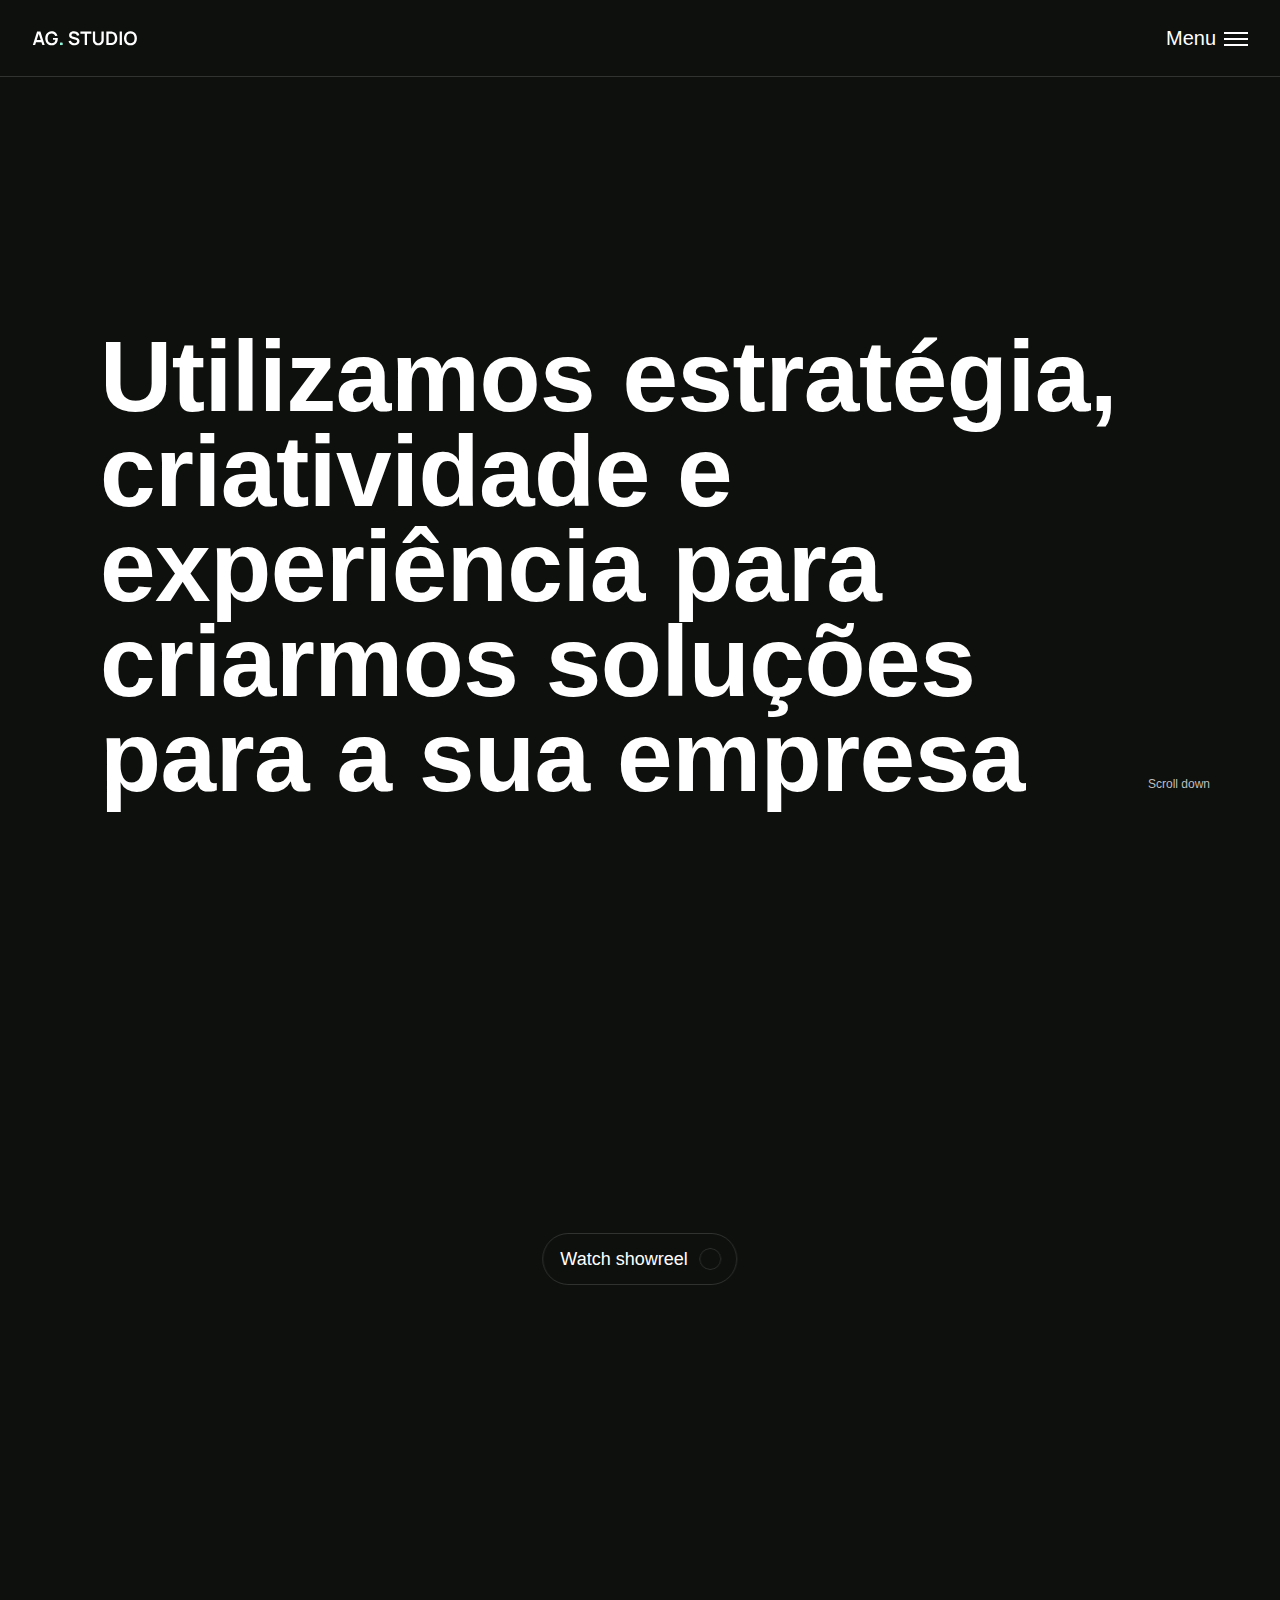
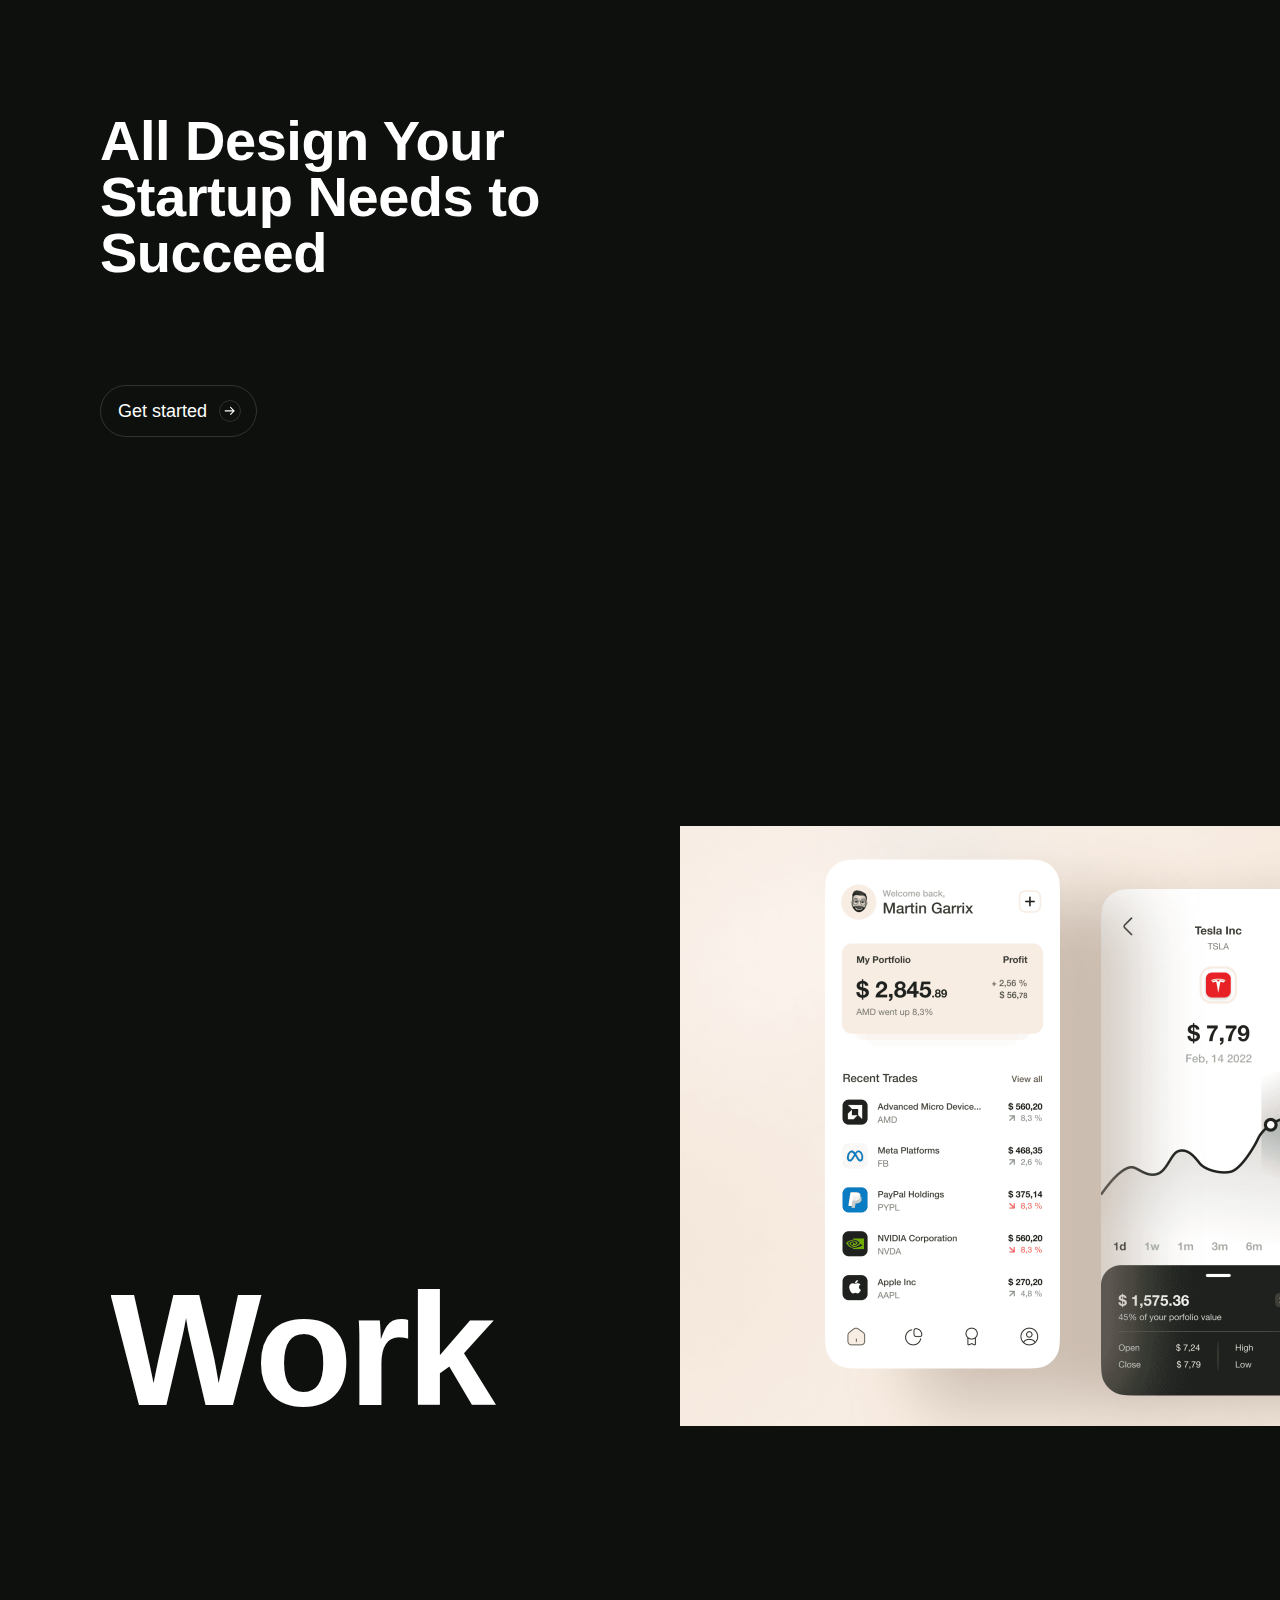
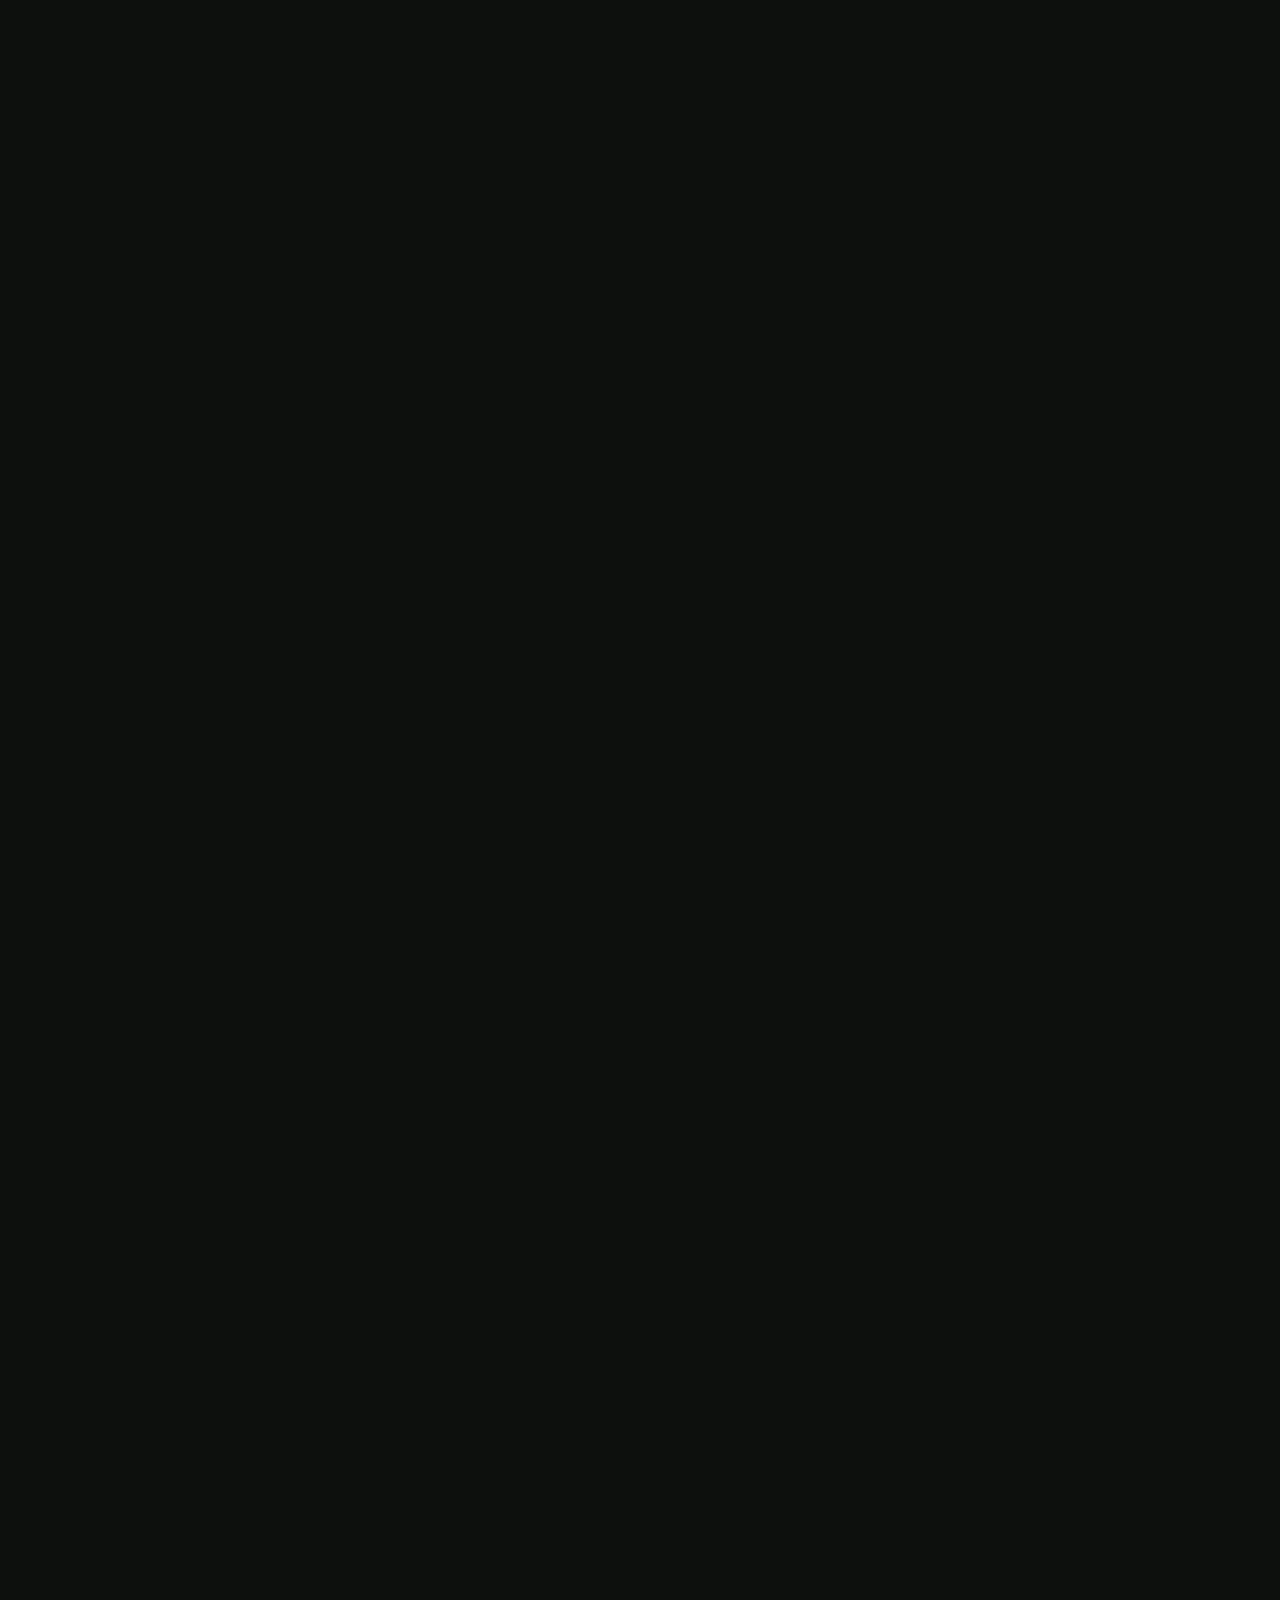
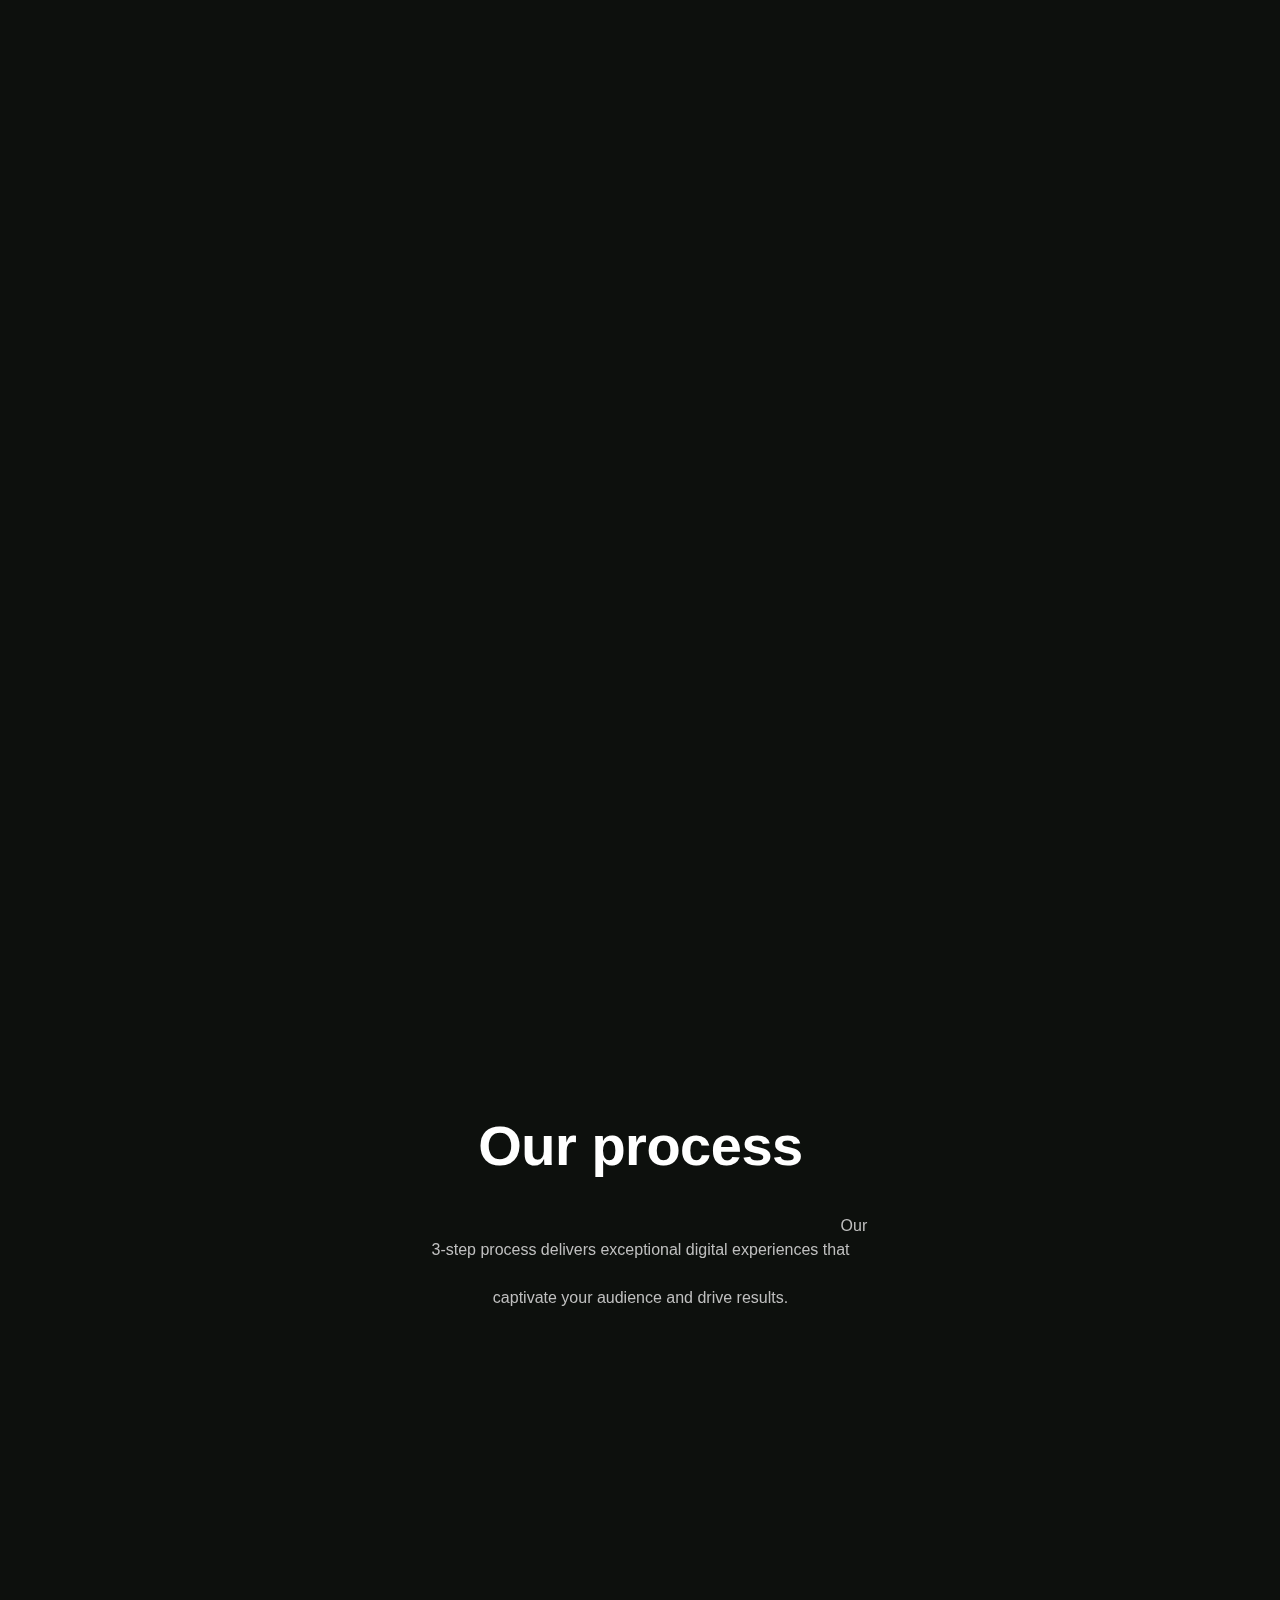
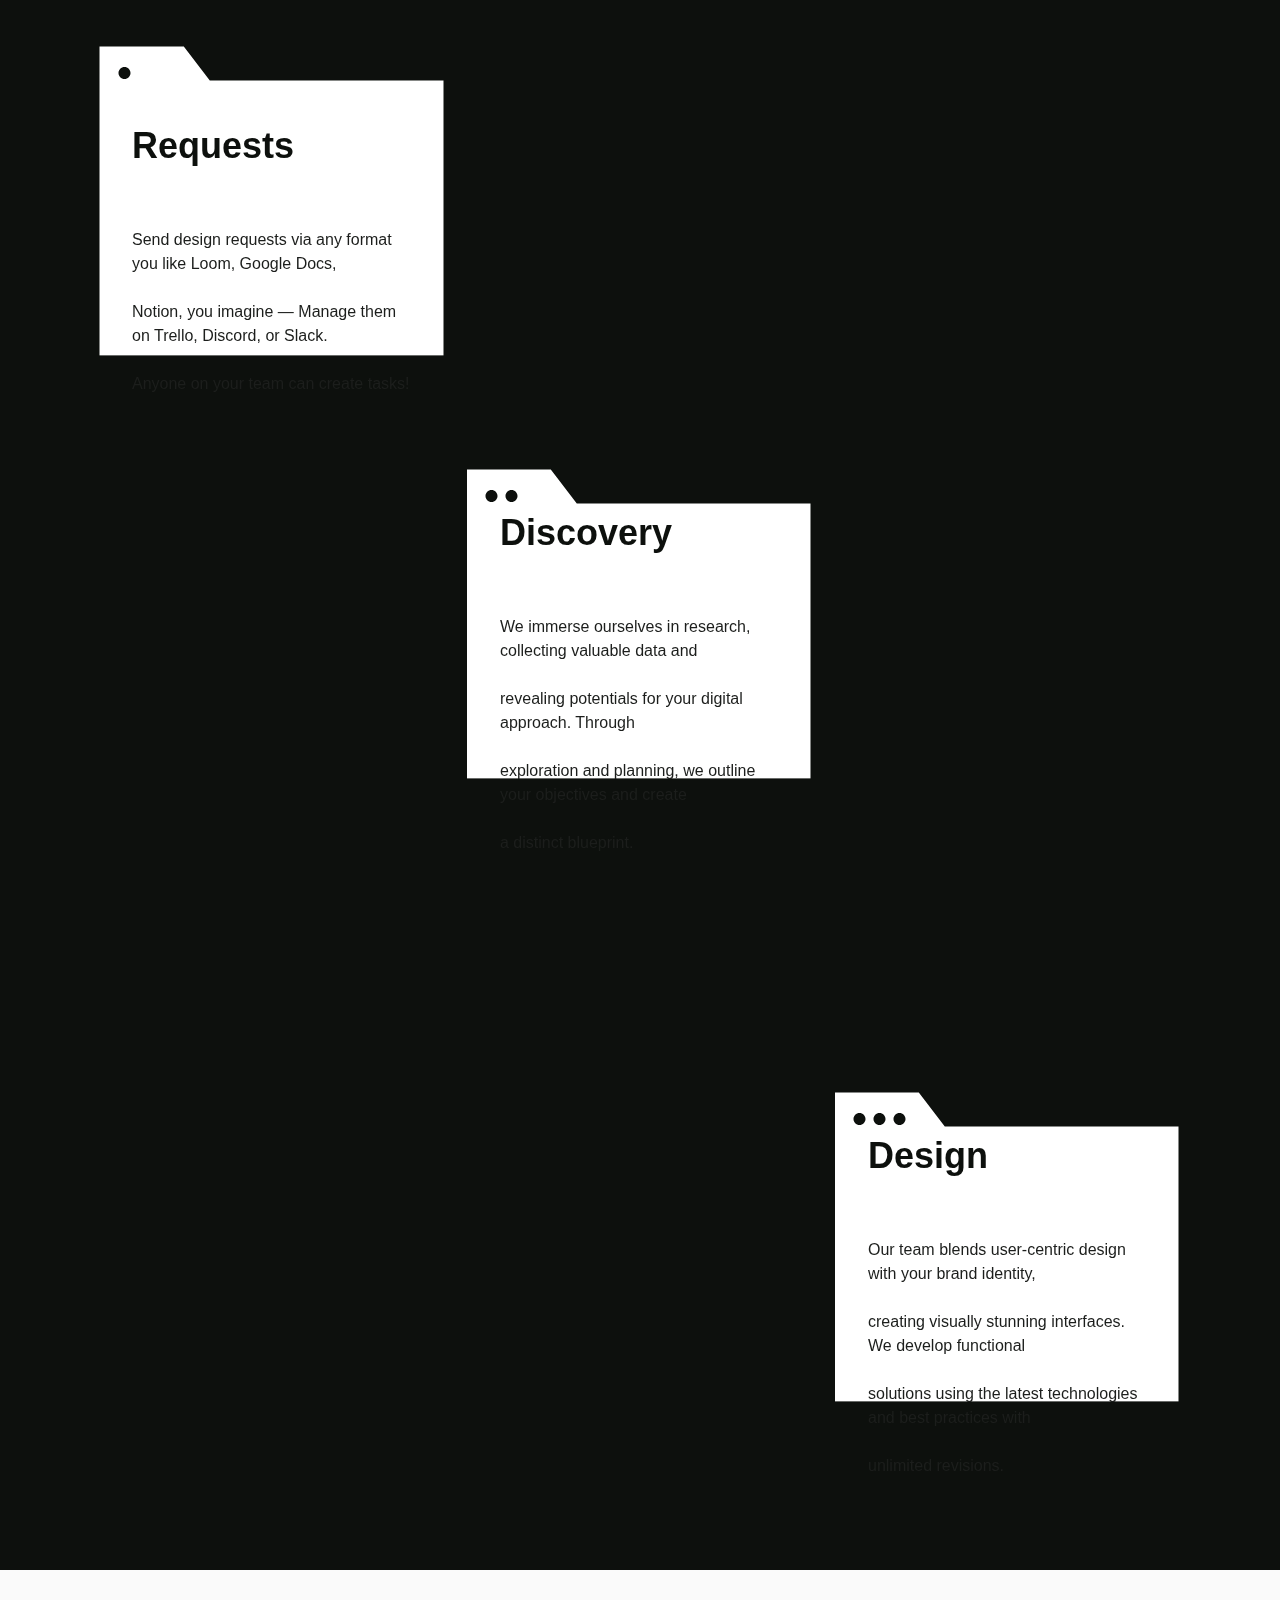
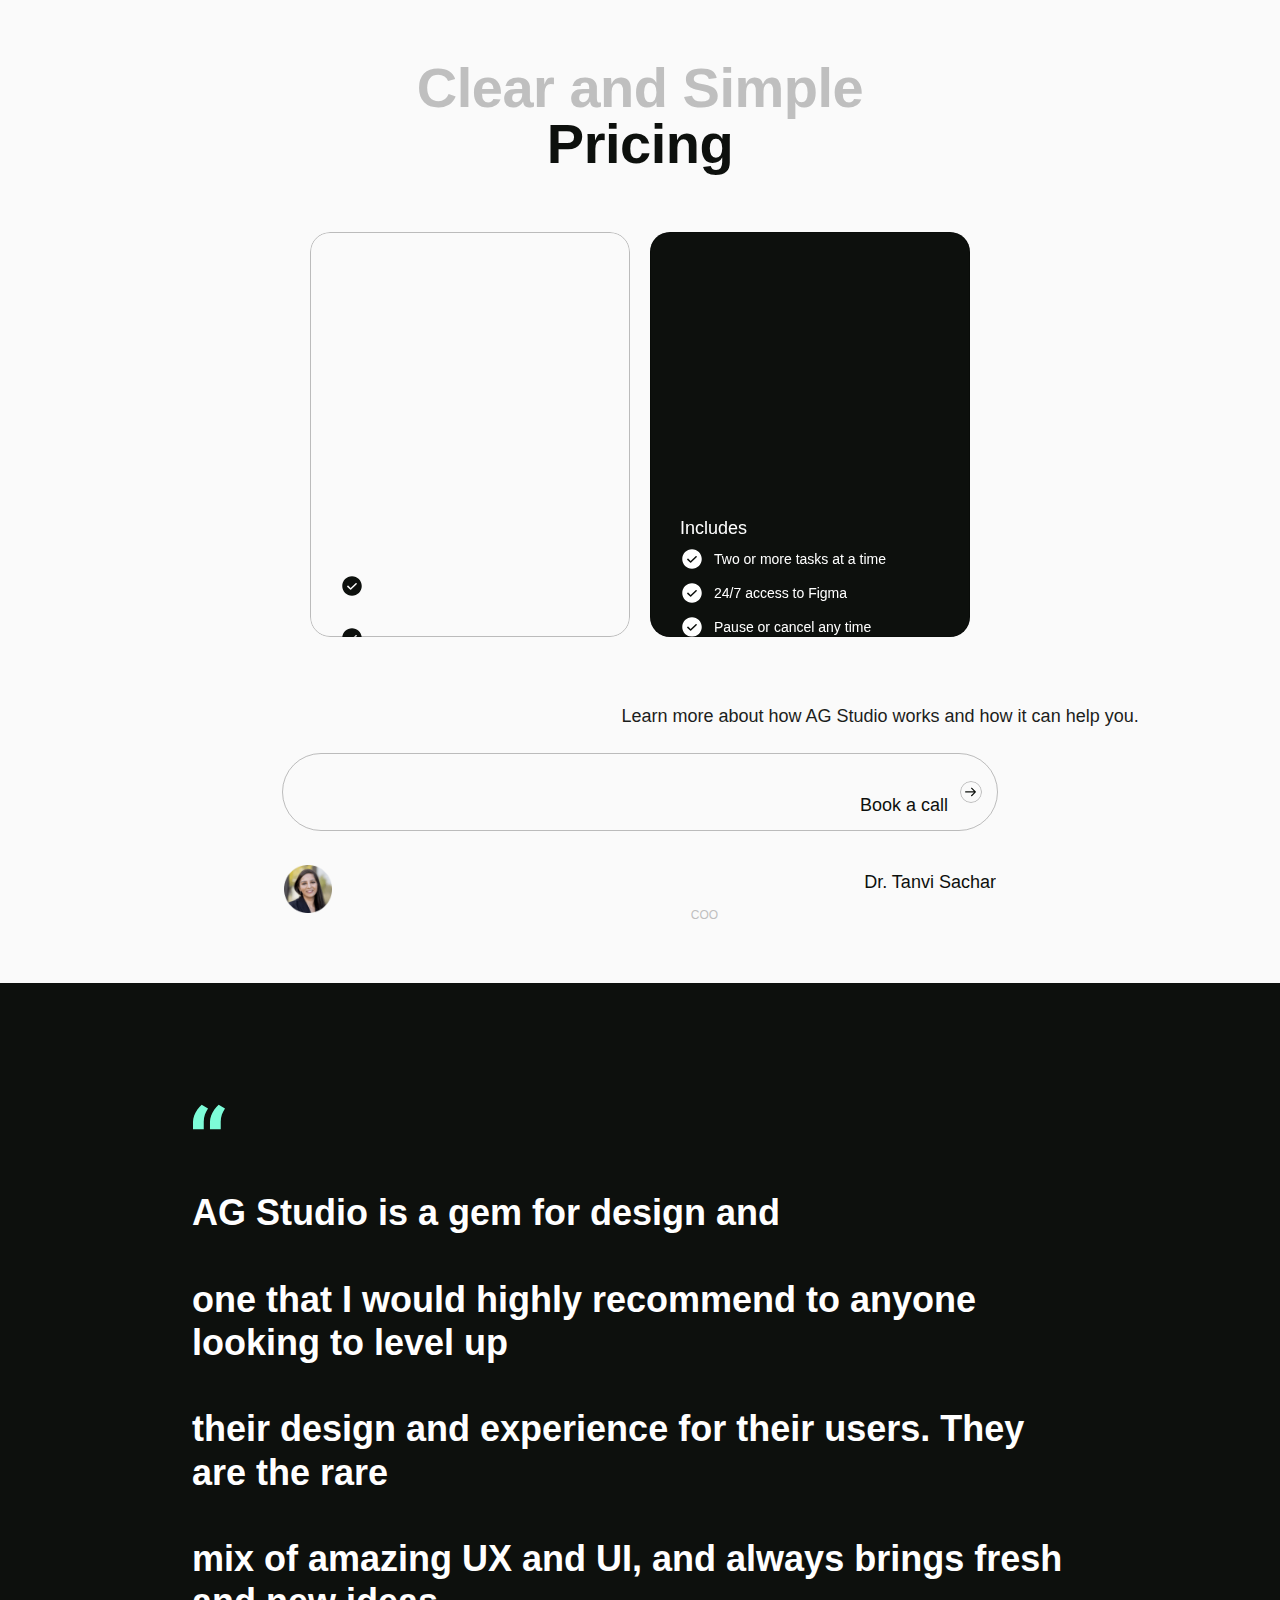
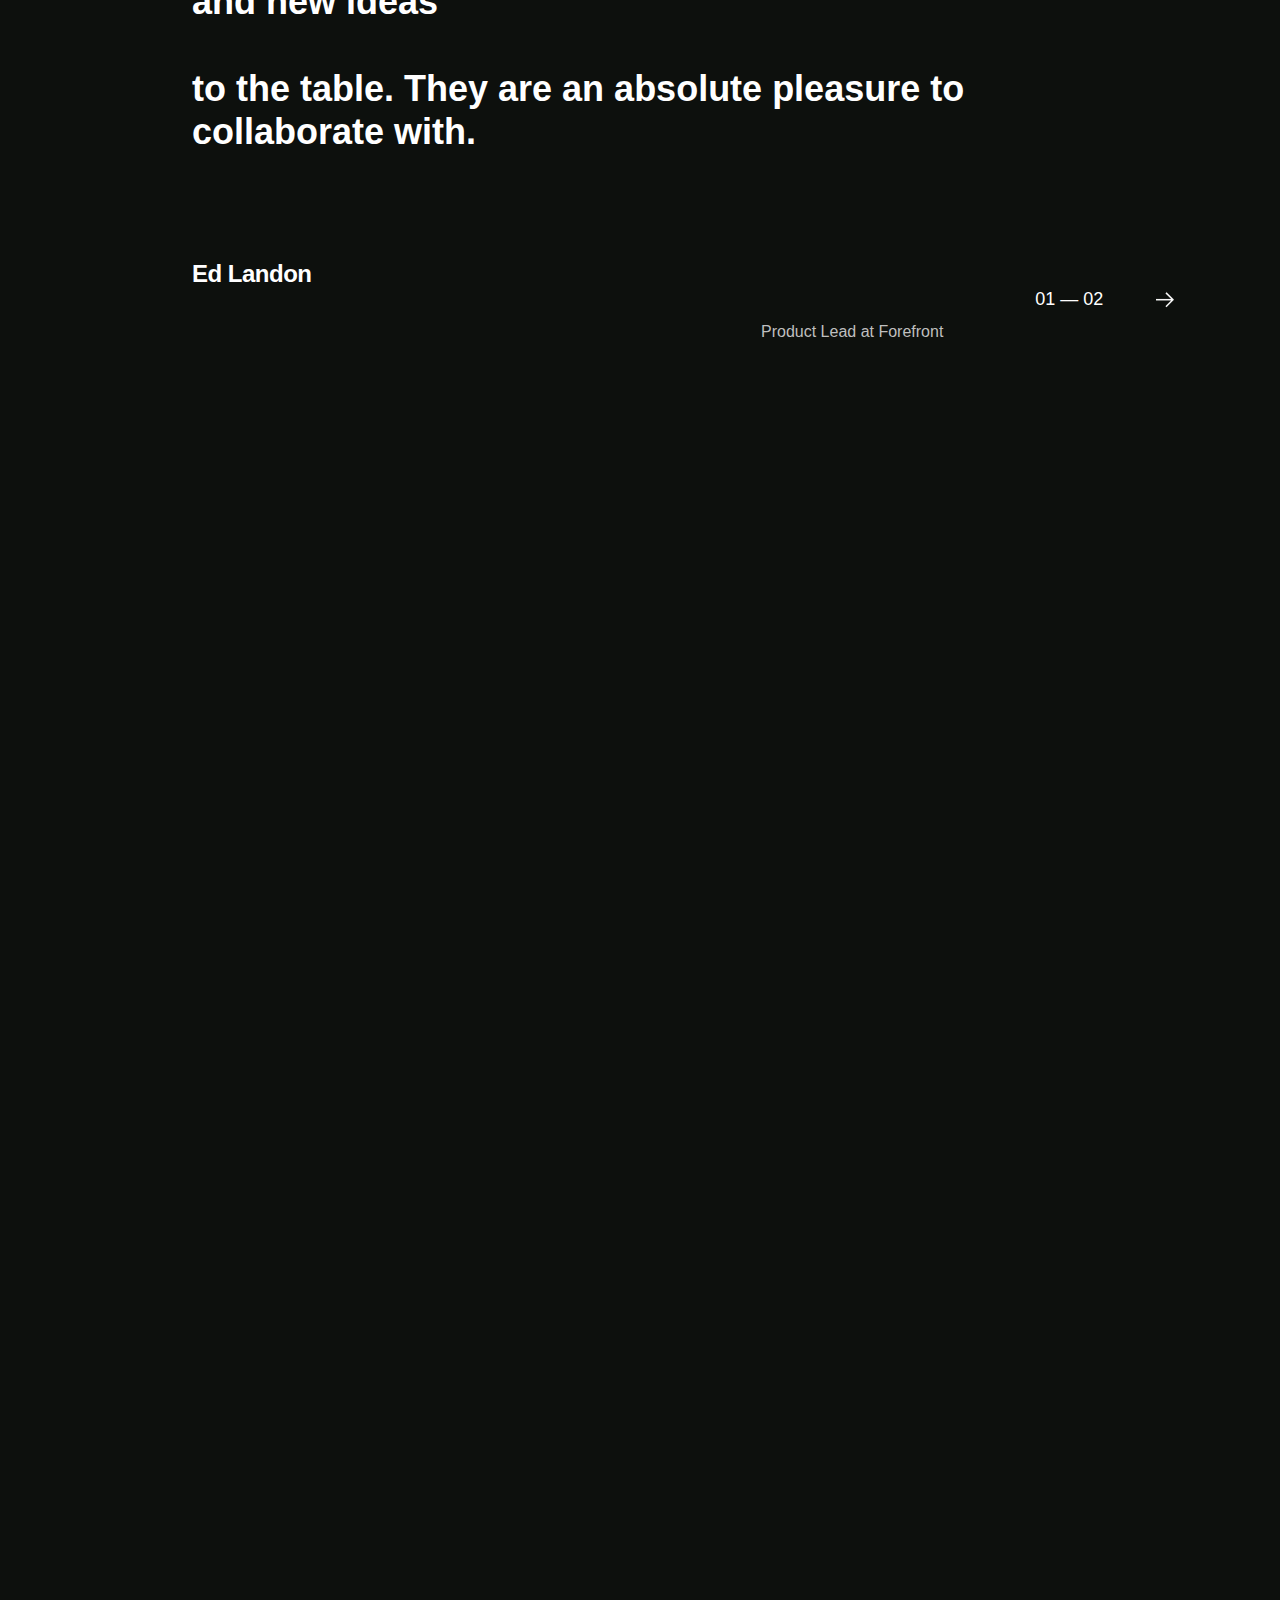
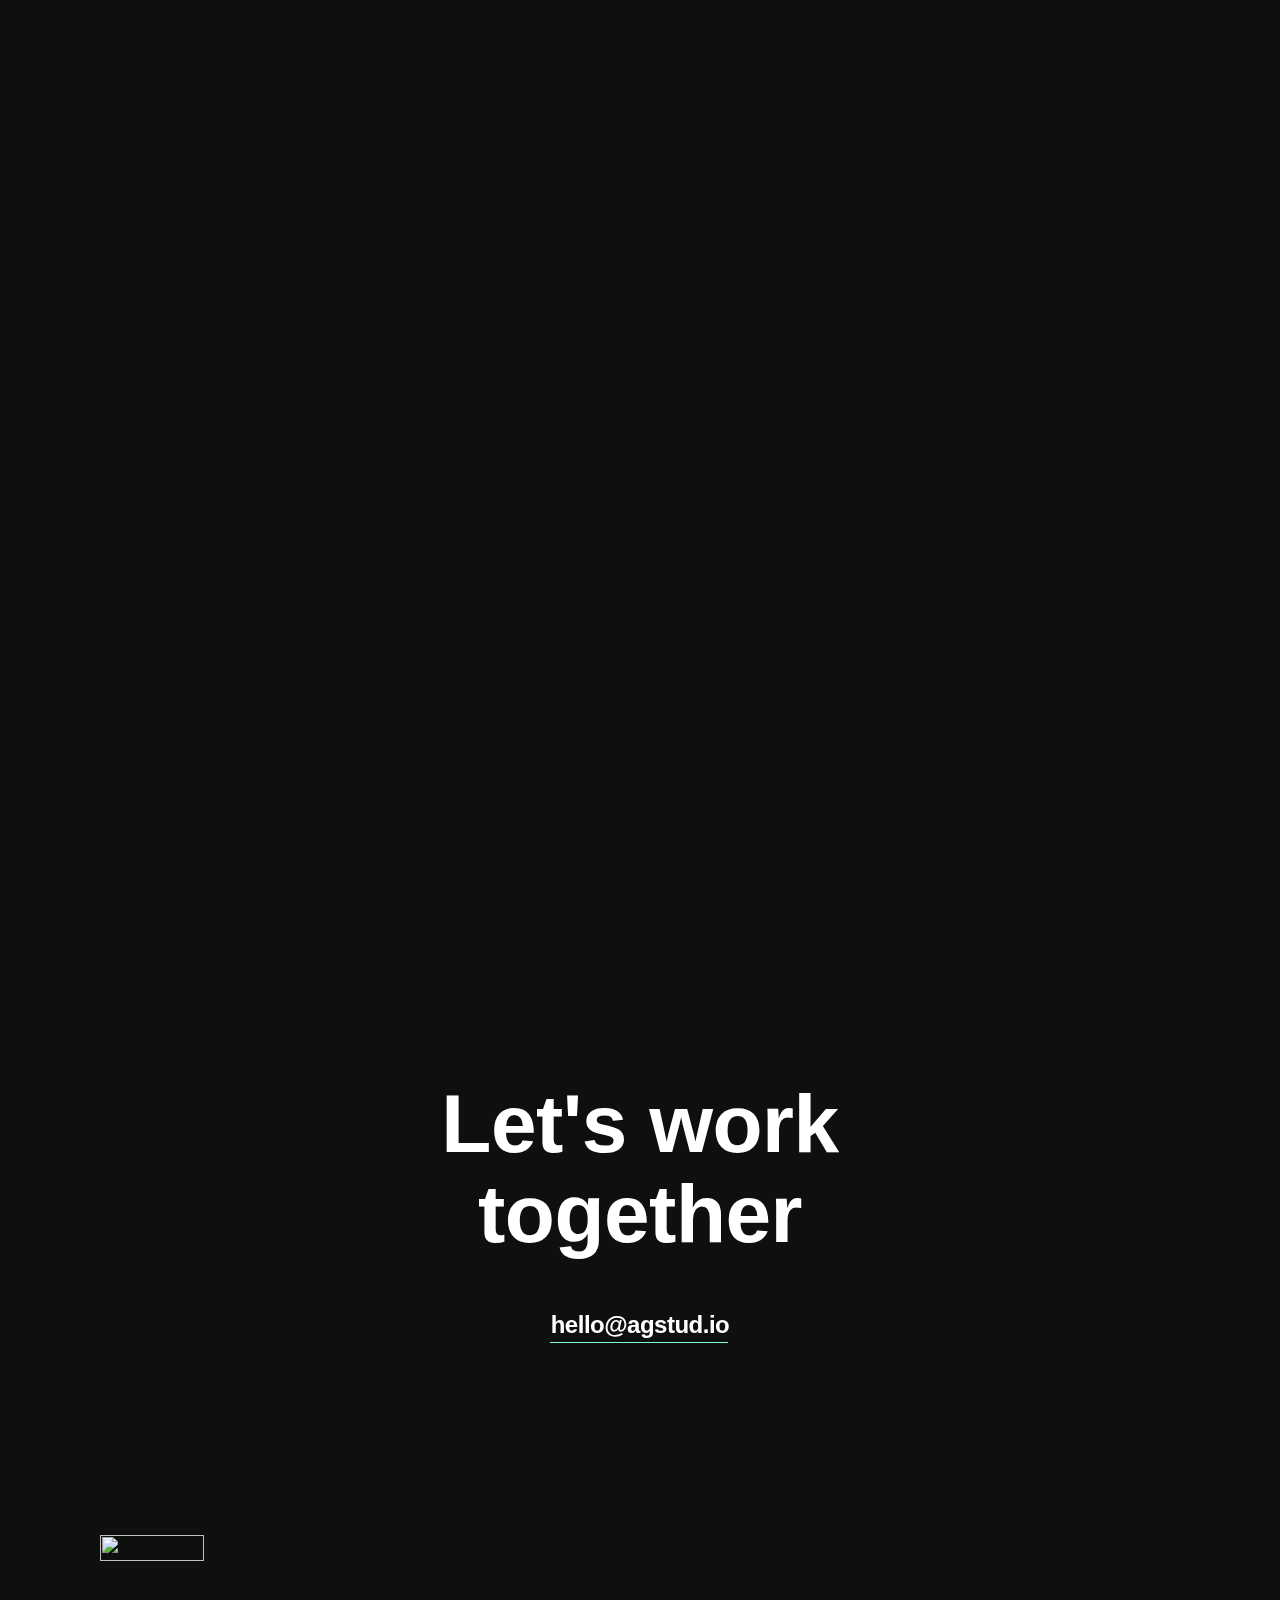
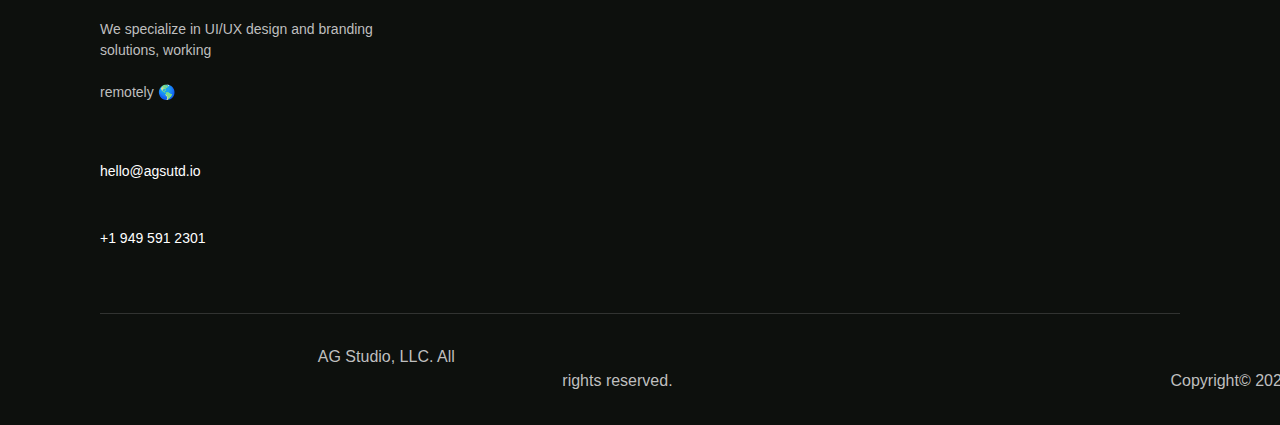
==== index copy.html @ 4ccc2312 "upgrade" ====
<!DOCTYPE html><!-- ✨ Built with Framer • https://www.framer.com/ -->
<html lang="en">
<!-- Mirrored from agstud.io/ by HTTrack Website Copier/3.x [XR&CO'2014], Sat, 11 Nov 2023 22:02:36 GMT -->

<head>
	<meta charset="utf-8">


	<!-- Google tag (gtag.js) -->
	<!-- <script async="" src="https://www.googletagmanager.com/gtag/js?id=G-W8VVQM087L"></script>
	<script>
		window.dataLayer = window.dataLayer || [];
		function gtag() { dataLayer.push(arguments); }
		gtag('js', new Date());

		gtag('config', 'G-W8VVQM087L');
	</script> -->



	<!-- End of headStart -->
	<meta name="viewport" content="width=device-width">
	<meta name="generator" content="Framer 4f5e97b">
	<title>AG Studio | Design subscription for startups</title>
	<meta name="description"
		content="Get director level design for less than the cost of hiring a junior. One fee per month.">
	<meta name="framer-search-index" content="/data/5IR5ezjfY3tMzLcsnohKJ5/searchIndex-3QFEMEKOFajb.json">
	<link rel="icon" href="/img/yNNKZpyJnNWZA5DTmVy4tSO85oE.jpg">
	<!-- Open Graph / Facebook -->
	<meta property="og:type" content="website">
	<meta property="og:title" content="AG Studio | Design subscription for startups">
	<meta property="og:description"
		content="Get director level design for less than the cost of hiring a junior. One fee per month.">
	<meta property="og:image" content="/img/3lYFkjkBy2fEzTbPB7PB4Tov7TE.jpg">
	<!-- Twitter -->
	<meta name="twitter:card" content="summary_large_image">
	<meta name="twitter:title" content="AG Studio | Design subscription for startups">
	<meta name="twitter:description"
		content="Get director level design for less than the cost of hiring a junior. One fee per month.">
	<meta name="twitter:image" content="/img/3lYFkjkBy2fEzTbPB7PB4Tov7TE.jpg">


	<link href="https://fonts.gstatic.com/" rel="preconnect" crossorigin="">
	<link rel="preload"
		href="/font/J4WWWV5RAQXSNV6FEZNCUHMQ3BYNLNIH.woff2"
		as="font" crossorigin="">
	<link rel="preload"
		href="/font/6LYCTMFTSOH5KPOR5B2XLUTK5R6YPJEE.woff2"
		as="font" crossorigin="">
	<link rel="canonical" href="index.html">
	<!-- <meta property="og:url" content="https://agstud.io/">
	<link rel="modulepreload" href="https://framerusercontent.com/sites/5IR5ezjfY3tMzLcsnohKJ5/chunk-GZOJEX2E.mjs">
	<link rel="modulepreload" href="https://framerusercontent.com/sites/5IR5ezjfY3tMzLcsnohKJ5/chunk-PLLBGEHY.mjs">
	<link rel="modulepreload" href="https://framerusercontent.com/sites/5IR5ezjfY3tMzLcsnohKJ5/chunk-OIST4OYN.mjs">
	<link rel="modulepreload"
		href="https://framerusercontent.com/sites/5IR5ezjfY3tMzLcsnohKJ5/fPMqjoCtEnecI0y6fwx8zDbVv9yLusKFkI91Qq6AoIk.ZYCDMVSV.mjs">
	<link rel="modulepreload" href="https://framerusercontent.com/sites/5IR5ezjfY3tMzLcsnohKJ5/chunk-BPHFSLIL.mjs">
	<link rel="modulepreload" href="https://framerusercontent.com/sites/5IR5ezjfY3tMzLcsnohKJ5/chunk-RE5LVYLW.mjs">
	<link rel="modulepreload" href="https://framerusercontent.com/sites/5IR5ezjfY3tMzLcsnohKJ5/chunk-3M2FGPQN.mjs">
	<link rel="modulepreload" href="https://framerusercontent.com/sites/5IR5ezjfY3tMzLcsnohKJ5/chunk-XXYZ3F43.mjs">
	<link rel="modulepreload" href="https://framerusercontent.com/sites/5IR5ezjfY3tMzLcsnohKJ5/chunk-M46VRAVT.mjs">
	<link rel="modulepreload" href="https://framerusercontent.com/sites/5IR5ezjfY3tMzLcsnohKJ5/chunk-42AGSLZL.mjs">
	<link rel="modulepreload" href="https://framerusercontent.com/sites/5IR5ezjfY3tMzLcsnohKJ5/chunk-MTCNGK6C.mjs"> -->
	<style data-framer-css-ssr-minified=""
		data-framer-components="framer-1Y58t framer-DWU6Q framer-bdXsS framer-lGzdU framer-vkUpM framer-lEzQ4 framer-1yueV framer-BViY4 framer-zmLIu framer-SBw0T framer-KF2CT">
		html,
		body,
		#main {
			margin: 0;
			padding: 0;
			box-sizing: border-box
		}

		:root {
			-webkit-font-smoothing: antialiased;
			-moz-osx-font-smoothing: grayscale
		}

		* {
			box-sizing: border-box;
			-webkit-font-smoothing: inherit
		}

		h1,
		h2,
		h3,
		h4,
		h5,
		h6,
		p,
		figure {
			margin: 0
		}

		body,
		input,
		textarea,
		select,
		button {
			font-size: 12px;
			font-family: sans-serif
		}

		body {
			--token-cf39ed68-c6a0-46c7-b46e-2adc340d5f39: rgb(125, 252, 216);
			--token-69904627-2357-41cf-9d10-7fb0d032b634: rgba(255, 255, 255, 1);
			--token-eec25d83-5a6a-40c1-99d5-2ea72aa6d0b1: rgba(191, 191, 191, 1);
			--token-f5d6151d-44b2-4aa4-be85-9505c5382627: rgba(28, 30, 28, 1);
			--token-f5443b01-7330-418b-8c51-4027c12db418: rgba(13, 16, 13, 1);
			--token-b2bcb91a-15a0-41cc-9e96-fb991d45baa5: rgba(255, 255, 255, .15)
		}

		@font-face {
			font-family: Manrope;
			font-style: normal;
			font-weight: 400;
			font-display: swap;
			src: url(https://fonts.gstatic.com/s/manrope/v15/xn7gYHE41ni1AdIRggqxSuXd.woff2) format("woff2");
			unicode-range: U+0460-052F, U+1C80-1C88, U+20B4, U+2DE0-2DFF, U+A640-A69F, U+FE2E-FE2F
		}

		@font-face {
			font-family: Manrope;
			font-style: normal;
			font-weight: 400;
			font-display: swap;
			src: url(https://fonts.gstatic.com/s/manrope/v15/xn7gYHE41ni1AdIRggOxSuXd.woff2) format("woff2");
			unicode-range: U+0301, U+0400-045F, U+0490-0491, U+04B0-04B1, U+2116
		}

		@font-face {
			font-family: Manrope;
			font-style: normal;
			font-weight: 400;
			font-display: swap;
			src: url(https://fonts.gstatic.com/s/manrope/v15/xn7gYHE41ni1AdIRggSxSuXd.woff2) format("woff2");
			unicode-range: U+0370-03FF
		}

		@font-face {
			font-family: Manrope;
			font-style: normal;
			font-weight: 400;
			font-display: swap;
			src: url(https://fonts.gstatic.com/s/manrope/v15/xn7gYHE41ni1AdIRggixSuXd.woff2) format("woff2");
			unicode-range: U+0102-0103, U+0110-0111, U+0128-0129, U+0168-0169, U+01A0-01A1, U+01AF-01B0, U+0300-0301, U+0303-0304, U+0308-0309, U+0323, U+0329, U+1EA0-1EF9, U+20AB
		}

		@font-face {
			font-family: Manrope;
			font-style: normal;
			font-weight: 400;
			font-display: swap;
			src: url(https://fonts.gstatic.com/s/manrope/v15/xn7gYHE41ni1AdIRggmxSuXd.woff2) format("woff2");
			unicode-range: U+0100-02AF, U+0304, U+0308, U+0329, U+1E00-1E9F, U+1EF2-1EFF, U+2020, U+20A0-20AB, U+20AD-20CF, U+2113, U+2C60-2C7F, U+A720-A7FF
		}

		@font-face {
			font-family: Manrope;
			font-style: normal;
			font-weight: 400;
			font-display: swap;
			src: url(https://fonts.gstatic.com/s/manrope/v15/xn7gYHE41ni1AdIRggexSg.woff2) format("woff2");
			unicode-range: U+0000-00FF, U+0131, U+0152-0153, U+02BB-02BC, U+02C6, U+02DA, U+02DC, U+0304, U+0308, U+0329, U+2000-206F, U+2074, U+20AC, U+2122, U+2191, U+2193, U+2212, U+2215, U+FEFF, U+FFFD
		}

		@font-face {
			font-family: Manrope;
			font-style: normal;
			font-weight: 500;
			font-display: swap;
			src: url(https://fonts.gstatic.com/s/manrope/v15/xn7gYHE41ni1AdIRggqxSuXd.woff2) format("woff2");
			unicode-range: U+0460-052F, U+1C80-1C88, U+20B4, U+2DE0-2DFF, U+A640-A69F, U+FE2E-FE2F
		}

		@font-face {
			font-family: Manrope;
			font-style: normal;
			font-weight: 500;
			font-display: swap;
			src: url(https://fonts.gstatic.com/s/manrope/v15/xn7gYHE41ni1AdIRggOxSuXd.woff2) format("woff2");
			unicode-range: U+0301, U+0400-045F, U+0490-0491, U+04B0-04B1, U+2116
		}

		@font-face {
			font-family: Manrope;
			font-style: normal;
			font-weight: 500;
			font-display: swap;
			src: url(https://fonts.gstatic.com/s/manrope/v15/xn7gYHE41ni1AdIRggSxSuXd.woff2) format("woff2");
			unicode-range: U+0370-03FF
		}

		@font-face {
			font-family: Manrope;
			font-style: normal;
			font-weight: 500;
			font-display: swap;
			src: url(https://fonts.gstatic.com/s/manrope/v15/xn7gYHE41ni1AdIRggixSuXd.woff2) format("woff2");
			unicode-range: U+0102-0103, U+0110-0111, U+0128-0129, U+0168-0169, U+01A0-01A1, U+01AF-01B0, U+0300-0301, U+0303-0304, U+0308-0309, U+0323, U+0329, U+1EA0-1EF9, U+20AB
		}

		@font-face {
			font-family: Manrope;
			font-style: normal;
			font-weight: 500;
			font-display: swap;
			src: url(https://fonts.gstatic.com/s/manrope/v15/xn7gYHE41ni1AdIRggmxSuXd.woff2) format("woff2");
			unicode-range: U+0100-02AF, U+0304, U+0308, U+0329, U+1E00-1E9F, U+1EF2-1EFF, U+2020, U+20A0-20AB, U+20AD-20CF, U+2113, U+2C60-2C7F, U+A720-A7FF
		}

		@font-face {
			font-family: Manrope;
			font-style: normal;
			font-weight: 500;
			font-display: swap;
			src: url(https://fonts.gstatic.com/s/manrope/v15/xn7gYHE41ni1AdIRggexSg.woff2) format("woff2");
			unicode-range: U+0000-00FF, U+0131, U+0152-0153, U+02BB-02BC, U+02C6, U+02DA, U+02DC, U+0304, U+0308, U+0329, U+2000-206F, U+2074, U+20AC, U+2122, U+2191, U+2193, U+2212, U+2215, U+FEFF, U+FFFD
		}

		@font-face {
			font-family: Manrope;
			font-style: normal;
			font-weight: 600;
			font-display: swap;
			src: url(https://fonts.gstatic.com/s/manrope/v15/xn7gYHE41ni1AdIRggqxSuXd.woff2) format("woff2");
			unicode-range: U+0460-052F, U+1C80-1C88, U+20B4, U+2DE0-2DFF, U+A640-A69F, U+FE2E-FE2F
		}

		@font-face {
			font-family: Manrope;
			font-style: normal;
			font-weight: 600;
			font-display: swap;
			src: url(https://fonts.gstatic.com/s/manrope/v15/xn7gYHE41ni1AdIRggOxSuXd.woff2) format("woff2");
			unicode-range: U+0301, U+0400-045F, U+0490-0491, U+04B0-04B1, U+2116
		}

		@font-face {
			font-family: Manrope;
			font-style: normal;
			font-weight: 600;
			font-display: swap;
			src: url(https://fonts.gstatic.com/s/manrope/v15/xn7gYHE41ni1AdIRggSxSuXd.woff2) format("woff2");
			unicode-range: U+0370-03FF
		}

		@font-face {
			font-family: Manrope;
			font-style: normal;
			font-weight: 600;
			font-display: swap;
			src: url(https://fonts.gstatic.com/s/manrope/v15/xn7gYHE41ni1AdIRggixSuXd.woff2) format("woff2");
			unicode-range: U+0102-0103, U+0110-0111, U+0128-0129, U+0168-0169, U+01A0-01A1, U+01AF-01B0, U+0300-0301, U+0303-0304, U+0308-0309, U+0323, U+0329, U+1EA0-1EF9, U+20AB
		}

		@font-face {
			font-family: Manrope;
			font-style: normal;
			font-weight: 600;
			font-display: swap;
			src: url(https://fonts.gstatic.com/s/manrope/v15/xn7gYHE41ni1AdIRggmxSuXd.woff2) format("woff2");
			unicode-range: U+0100-02AF, U+0304, U+0308, U+0329, U+1E00-1E9F, U+1EF2-1EFF, U+2020, U+20A0-20AB, U+20AD-20CF, U+2113, U+2C60-2C7F, U+A720-A7FF
		}

		@font-face {
			font-family: Manrope;
			font-style: normal;
			font-weight: 600;
			font-display: swap;
			src: url(https://fonts.gstatic.com/s/manrope/v15/xn7gYHE41ni1AdIRggexSg.woff2) format("woff2");
			unicode-range: U+0000-00FF, U+0131, U+0152-0153, U+02BB-02BC, U+02C6, U+02DA, U+02DC, U+0304, U+0308, U+0329, U+2000-206F, U+2074, U+20AC, U+2122, U+2191, U+2193, U+2212, U+2215, U+FEFF, U+FFFD
		}

		@font-face {
			font-family: Manrope;
			font-style: normal;
			font-weight: 700;
			font-display: swap;
			src: url(https://fonts.gstatic.com/s/manrope/v15/xn7gYHE41ni1AdIRggqxSuXd.woff2) format("woff2");
			unicode-range: U+0460-052F, U+1C80-1C88, U+20B4, U+2DE0-2DFF, U+A640-A69F, U+FE2E-FE2F
		}

		@font-face {
			font-family: Manrope;
			font-style: normal;
			font-weight: 700;
			font-display: swap;
			src: url(https://fonts.gstatic.com/s/manrope/v15/xn7gYHE41ni1AdIRggOxSuXd.woff2) format("woff2");
			unicode-range: U+0301, U+0400-045F, U+0490-0491, U+04B0-04B1, U+2116
		}

		@font-face {
			font-family: Manrope;
			font-style: normal;
			font-weight: 700;
			font-display: swap;
			src: url(https://fonts.gstatic.com/s/manrope/v15/xn7gYHE41ni1AdIRggSxSuXd.woff2) format("woff2");
			unicode-range: U+0370-03FF
		}

		@font-face {
			font-family: Manrope;
			font-style: normal;
			font-weight: 700;
			font-display: swap;
			src: url(https://fonts.gstatic.com/s/manrope/v15/xn7gYHE41ni1AdIRggixSuXd.woff2) format("woff2");
			unicode-range: U+0102-0103, U+0110-0111, U+0128-0129, U+0168-0169, U+01A0-01A1, U+01AF-01B0, U+0300-0301, U+0303-0304, U+0308-0309, U+0323, U+0329, U+1EA0-1EF9, U+20AB
		}

		@font-face {
			font-family: Manrope;
			font-style: normal;
			font-weight: 700;
			font-display: swap;
			src: url(https://fonts.gstatic.com/s/manrope/v15/xn7gYHE41ni1AdIRggmxSuXd.woff2) format("woff2");
			unicode-range: U+0100-02AF, U+0304, U+0308, U+0329, U+1E00-1E9F, U+1EF2-1EFF, U+2020, U+20A0-20AB, U+20AD-20CF, U+2113, U+2C60-2C7F, U+A720-A7FF
		}

		@font-face {
			font-family: Manrope;
			font-style: normal;
			font-weight: 700;
			font-display: swap;
			src: url(https://fonts.gstatic.com/s/manrope/v15/xn7gYHE41ni1AdIRggexSg.woff2) format("woff2");
			unicode-range: U+0000-00FF, U+0131, U+0152-0153, U+02BB-02BC, U+02C6, U+02DA, U+02DC, U+0304, U+0308, U+0329, U+2000-206F, U+2074, U+20AC, U+2122, U+2191, U+2193, U+2212, U+2215, U+FEFF, U+FFFD
		}

		@font-face {
			font-family: Manrope Placeholder;
			src: local("Arial");
			ascent-override: 102.74%;
			descent-override: 28.91%;
			line-gap-override: 0%;
			size-adjust: 103.76%
		}

		@font-face {
			font-family: Author;
			src: url(https://framerusercontent.com/third-party-assets/fontshare/wf/SOMYN4ADSSWI6J5BFZQBKA6CY7IMYE4J/XLQ5CIIXFDPIW5K3736URN7FNJQZELPJ/J4WWWV5RAQXSNV6FEZNCUHMQ3BYNLNIH.woff2);
			font-display: block;
			font-style: normal;
			font-weight: 600
		}

		@font-face {
			font-family: Author;
			src: url(https://framerusercontent.com/third-party-assets/fontshare/wf/LTSH35TIMZ5MLLXHCSLOSG3NFKFIZONR/WF4NBOLSRS4ZNYNSQG4E4NROC7H2YIOE/6LYCTMFTSOH5KPOR5B2XLUTK5R6YPJEE.woff2);
			font-display: block;
			font-style: normal;
			font-weight: 500
		}

		@font-face {
			font-family: Inter Placeholder;
			src: local("Arial");
			ascent-override: 90%;
			descent-override: 22.43%;
			line-gap-override: 0%;
			size-adjust: 107.64%
		}

		@font-face {
			font-display: block;
			font-family: Inter;
			font-style: normal;
			font-weight: 100;
			src: url(https://app.framerstatic.com/Inter-Thin.cyrillic-ext-BHDA65O4.woff2) format("woff2");
			unicode-range: U+0460-052F, U+1C80-1C88, U+20B4, U+2DE0-2DFF, U+A640-A69F, U+FE2E-FE2F
		}

		@font-face {
			font-display: block;
			font-family: Inter;
			font-style: normal;
			font-weight: 100;
			src: url(https://app.framerstatic.com/Inter-Thin.cyrillic-Q5IXHU2O.woff2) format("woff2");
			unicode-range: U+0301, U+0400-045F, U+0490-0491, U+04B0-04B1, U+2116
		}

		@font-face {
			font-display: block;
			font-family: Inter;
			font-style: normal;
			font-weight: 100;
			src: url(https://app.framerstatic.com/Inter-Thin.greek-ext-VVOQA2NE.woff2) format("woff2");
			unicode-range: U+1F00-1FFF
		}

		@font-face {
			font-display: block;
			font-family: Inter;
			font-style: normal;
			font-weight: 100;
			src: url(https://app.framerstatic.com/Inter-Thin.greek-E3WNEUH6.woff2) format("woff2");
			unicode-range: U+0370-03FF
		}

		@font-face {
			font-display: block;
			font-family: Inter;
			font-style: normal;
			font-weight: 100;
			src: url(https://app.framerstatic.com/Inter-Thin.latin-ext-5RC4NRHN.woff2) format("woff2");
			unicode-range: U+0100-024F, U+0259, U+1E00-1EFF, U+2020, U+20A0-20AB, U+20AD-20CF, U+2113, U+2C60-2C7F, U+A720-A7FF
		}

		@font-face {
			font-display: block;
			font-family: Inter;
			font-style: normal;
			font-weight: 100;
			src: url(https://app.framerstatic.com/Inter-Thin.latin-GJ7CRGHG.woff2) format("woff2");
			unicode-range: U+0000-00FF, U+0131, U+0152-0153, U+02BB-02BC, U+02C6, U+02DA, U+02DC, U+2000-206F, U+2074, U+20AC, U+2122, U+2191, U+2193, U+2212, U+2215, U+FEFF, U+FFFD
		}

		@font-face {
			font-display: block;
			font-family: Inter;
			font-style: normal;
			font-weight: 100;
			src: url(https://app.framerstatic.com/Inter-Thin.vietnamese-Z3Y7DPWO.woff2) format("woff2");
			unicode-range: U+0102-0103, U+0110-0111, U+0128-0129, U+0168-0169, U+01A0-01A1, U+01AF-01B0, U+1EA0-1EF9, U+20AB
		}

		@font-face {
			font-display: block;
			font-family: Inter;
			font-style: normal;
			font-weight: 200;
			src: url(https://app.framerstatic.com/Inter-ExtraLight.cyrillic-ext-7NWKXNAT.woff2) format("woff2");
			unicode-range: U+0460-052F, U+1C80-1C88, U+20B4, U+2DE0-2DFF, U+A640-A69F, U+FE2E-FE2F
		}

		@font-face {
			font-display: block;
			font-family: Inter;
			font-style: normal;
			font-weight: 200;
			src: url(https://app.framerstatic.com/Inter-ExtraLight.cyrillic-IBWUD6RJ.woff2) format("woff2");
			unicode-range: U+0301, U+0400-045F, U+0490-0491, U+04B0-04B1, U+2116
		}

		@font-face {
			font-display: block;
			font-family: Inter;
			font-style: normal;
			font-weight: 200;
			src: url(https://app.framerstatic.com/Inter-ExtraLight.greek-ext-HUMDTRBU.woff2) format("woff2");
			unicode-range: U+1F00-1FFF
		}

		@font-face {
			font-display: block;
			font-family: Inter;
			font-style: normal;
			font-weight: 200;
			src: url(https://app.framerstatic.com/Inter-ExtraLight.greek-ZLLHEEN3.woff2) format("woff2");
			unicode-range: U+0370-03FF
		}

		@font-face {
			font-display: block;
			font-family: Inter;
			font-style: normal;
			font-weight: 200;
			src: url(https://app.framerstatic.com/Inter-ExtraLight.latin-ext-72JE5FGU.woff2) format("woff2");
			unicode-range: U+0100-024F, U+0259, U+1E00-1EFF, U+2020, U+20A0-20AB, U+20AD-20CF, U+2113, U+2C60-2C7F, U+A720-A7FF
		}

		@font-face {
			font-display: block;
			font-family: Inter;
			font-style: normal;
			font-weight: 200;
			src: url(https://app.framerstatic.com/Inter-ExtraLight.latin-2JHDAFAQ.woff2) format("woff2");
			unicode-range: U+0000-00FF, U+0131, U+0152-0153, U+02BB-02BC, U+02C6, U+02DA, U+02DC, U+2000-206F, U+2074, U+20AC, U+2122, U+2191, U+2193, U+2212, U+2215, U+FEFF, U+FFFD
		}

		@font-face {
			font-display: block;
			font-family: Inter;
			font-style: normal;
			font-weight: 200;
			src: url(https://app.framerstatic.com/Inter-ExtraLight.vietnamese-VKRCA4VC.woff2) format("woff2");
			unicode-range: U+0102-0103, U+0110-0111, U+0128-0129, U+0168-0169, U+01A0-01A1, U+01AF-01B0, U+1EA0-1EF9, U+20AB
		}

		@font-face {
			font-display: swap;
			font-family: Inter;
			font-style: normal;
			font-weight: 300;
			src: url(https://app.framerstatic.com/Inter-Light.cyrillic-ext-G3OTPKE4.woff2) format("woff2");
			unicode-range: U+0460-052F, U+1C80-1C88, U+20B4, U+2DE0-2DFF, U+A640-A69F, U+FE2E-FE2F
		}

		@font-face {
			font-display: swap;
			font-family: Inter;
			font-style: normal;
			font-weight: 300;
			src: url(https://app.framerstatic.com/Inter-Light.cyrillic-JO7ZJTP6.woff2) format("woff2");
			unicode-range: U+0301, U+0400-045F, U+0490-0491, U+04B0-04B1, U+2116
		}

		@font-face {
			font-display: swap;
			font-family: Inter;
			font-style: normal;
			font-weight: 300;
			src: url(https://app.framerstatic.com/Inter-Light.greek-ext-N63XCCK3.woff2) format("woff2");
			unicode-range: U+1F00-1FFF
		}

		@font-face {
			font-display: swap;
			font-family: Inter;
			font-style: normal;
			font-weight: 300;
			src: url(https://app.framerstatic.com/Inter-Light.greek-5GVUXSXZ.woff2) format("woff2");
			unicode-range: U+0370-03FF
		}

		@font-face {
			font-display: swap;
			font-family: Inter;
			font-style: normal;
			font-weight: 300;
			src: url(https://app.framerstatic.com/Inter-Light.latin-ext-RREJIMQ3.woff2) format("woff2");
			unicode-range: U+0100-024F, U+0259, U+1E00-1EFF, U+2020, U+20A0-20AB, U+20AD-20CF, U+2113, U+2C60-2C7F, U+A720-A7FF
		}

		@font-face {
			font-display: swap;
			font-family: Inter;
			font-style: normal;
			font-weight: 300;
			src: url(https://app.framerstatic.com/Inter-Light.latin-EKF76FXR.woff2) format("woff2");
			unicode-range: U+0000-00FF, U+0131, U+0152-0153, U+02BB-02BC, U+02C6, U+02DA, U+02DC, U+2000-206F, U+2074, U+20AC, U+2122, U+2191, U+2193, U+2212, U+2215, U+FEFF, U+FFFD
		}

		@font-face {
			font-display: swap;
			font-family: Inter;
			font-style: normal;
			font-weight: 300;
			src: url(https://app.framerstatic.com/Inter-Light.vietnamese-GVC2UOFS.woff2) format("woff2");
			unicode-range: U+0102-0103, U+0110-0111, U+0128-0129, U+0168-0169, U+01A0-01A1, U+01AF-01B0, U+1EA0-1EF9, U+20AB
		}

		@font-face {
			font-display: swap;
			font-family: Inter;
			font-style: normal;
			font-weight: 400;
			src: url(https://app.framerstatic.com/Inter-Regular.cyrillic-ext-CFTLRB35.woff2) format("woff2");
			unicode-range: U+0460-052F, U+1C80-1C88, U+20B4, U+2DE0-2DFF, U+A640-A69F, U+FE2E-FE2F
		}

		@font-face {
			font-display: swap;
			font-family: Inter;
			font-style: normal;
			font-weight: 400;
			src: url(https://app.framerstatic.com/Inter-Regular.cyrillic-KKLZBALH.woff2) format("woff2");
			unicode-range: U+0301, U+0400-045F, U+0490-0491, U+04B0-04B1, U+2116
		}

		@font-face {
			font-display: swap;
			font-family: Inter;
			font-style: normal;
			font-weight: 400;
			src: url(https://app.framerstatic.com/Inter-Regular.greek-ext-ULEBLIFV.woff2) format("woff2");
			unicode-range: U+1F00-1FFF
		}

		@font-face {
			font-display: swap;
			font-family: Inter;
			font-style: normal;
			font-weight: 400;
			src: url(https://app.framerstatic.com/Inter-Regular.greek-IRHSNFQB.woff2) format("woff2");
			unicode-range: U+0370-03FF
		}

		@font-face {
			font-display: swap;
			font-family: Inter;
			font-style: normal;
			font-weight: 400;
			src: url(https://app.framerstatic.com/Inter-Regular.latin-ext-VZDUGU3Q.woff2) format("woff2");
			unicode-range: U+0100-024F, U+0259, U+1E00-1EFF, U+2020, U+20A0-20AB, U+20AD-20CF, U+2113, U+2C60-2C7F, U+A720-A7FF
		}

		@font-face {
			font-display: swap;
			font-family: Inter;
			font-style: normal;
			font-weight: 400;
			src: url(https://app.framerstatic.com/Inter-Regular.latin-JLQMKCHE.woff2) format("woff2");
			unicode-range: U+0000-00FF, U+0131, U+0152-0153, U+02BB-02BC, U+02C6, U+02DA, U+02DC, U+2000-206F, U+2074, U+20AC, U+2122, U+2191, U+2193, U+2212, U+2215, U+FEFF, U+FFFD
		}

		@font-face {
			font-display: swap;
			font-family: Inter;
			font-style: normal;
			font-weight: 400;
			src: url(https://app.framerstatic.com/Inter-Regular.vietnamese-QK7VSWXK.woff2) format("woff2");
			unicode-range: U+0102-0103, U+0110-0111, U+0128-0129, U+0168-0169, U+01A0-01A1, U+01AF-01B0, U+1EA0-1EF9, U+20AB
		}

		@font-face {
			font-display: swap;
			font-family: Inter;
			font-style: normal;
			font-weight: 500;
			src: url(https://app.framerstatic.com/Inter-Medium.cyrillic-ext-M4WHNGTS.woff2) format("woff2");
			unicode-range: U+0460-052F, U+1C80-1C88, U+20B4, U+2DE0-2DFF, U+A640-A69F, U+FE2E-FE2F
		}

		@font-face {
			font-display: swap;
			font-family: Inter;
			font-style: normal;
			font-weight: 500;
			src: url(https://app.framerstatic.com/Inter-Medium.cyrillic-JVU2PANX.woff2) format("woff2");
			unicode-range: U+0301, U+0400-045F, U+0490-0491, U+04B0-04B1, U+2116
		}

		@font-face {
			font-display: swap;
			font-family: Inter;
			font-style: normal;
			font-weight: 500;
			src: url(https://app.framerstatic.com/Inter-Medium.greek-ext-4KCQBEIZ.woff2) format("woff2");
			unicode-range: U+1F00-1FFF
		}

		@font-face {
			font-display: swap;
			font-family: Inter;
			font-style: normal;
			font-weight: 500;
			src: url(https://app.framerstatic.com/Inter-Medium.greek-DPOQGN7L.woff2) format("woff2");
			unicode-range: U+0370-03FF
		}

		@font-face {
			font-display: swap;
			font-family: Inter;
			font-style: normal;
			font-weight: 500;
			src: url(https://app.framerstatic.com/Inter-Medium.latin-ext-J4DBSW7F.woff2) format("woff2");
			unicode-range: U+0100-024F, U+0259, U+1E00-1EFF, U+2020, U+20A0-20AB, U+20AD-20CF, U+2113, U+2C60-2C7F, U+A720-A7FF
		}

		@font-face {
			font-display: swap;
			font-family: Inter;
			font-style: normal;
			font-weight: 500;
			src: url(https://app.framerstatic.com/Inter-Medium.latin-Y3IVPL46.woff2) format("woff2");
			unicode-range: U+0000-00FF, U+0131, U+0152-0153, U+02BB-02BC, U+02C6, U+02DA, U+02DC, U+2000-206F, U+2074, U+20AC, U+2122, U+2191, U+2193, U+2212, U+2215, U+FEFF, U+FFFD
		}

		@font-face {
			font-display: swap;
			font-family: Inter;
			font-style: normal;
			font-weight: 500;
			src: url(https://app.framerstatic.com/Inter-Medium.vietnamese-PJV76O4P.woff2) format("woff2");
			unicode-range: U+0102-0103, U+0110-0111, U+0128-0129, U+0168-0169, U+01A0-01A1, U+01AF-01B0, U+1EA0-1EF9, U+20AB
		}

		@font-face {
			font-display: swap;
			font-family: Inter;
			font-style: normal;
			font-weight: 600;
			src: url(https://app.framerstatic.com/Inter-SemiBold.cyrillic-ext-C7KWUKA7.woff2) format("woff2");
			unicode-range: U+0460-052F, U+1C80-1C88, U+20B4, U+2DE0-2DFF, U+A640-A69F, U+FE2E-FE2F
		}

		@font-face {
			font-display: swap;
			font-family: Inter;
			font-style: normal;
			font-weight: 600;
			src: url(https://app.framerstatic.com/Inter-SemiBold.cyrillic-JWV7SOZ6.woff2) format("woff2");
			unicode-range: U+0301, U+0400-045F, U+0490-0491, U+04B0-04B1, U+2116
		}

		@font-face {
			font-display: swap;
			font-family: Inter;
			font-style: normal;
			font-weight: 600;
			src: url(https://app.framerstatic.com/Inter-SemiBold.greek-ext-FBKSFTSU.woff2) format("woff2");
			unicode-range: U+1F00-1FFF
		}

		@font-face {
			font-display: swap;
			font-family: Inter;
			font-style: normal;
			font-weight: 600;
			src: url(https://app.framerstatic.com/Inter-SemiBold.greek-EQ3PSENU.woff2) format("woff2");
			unicode-range: U+0370-03FF
		}

		@font-face {
			font-display: swap;
			font-family: Inter;
			font-style: normal;
			font-weight: 600;
			src: url(https://app.framerstatic.com/Inter-SemiBold.latin-ext-ULRSO3ZR.woff2) format("woff2");
			unicode-range: U+0100-024F, U+0259, U+1E00-1EFF, U+2020, U+20A0-20AB, U+20AD-20CF, U+2113, U+2C60-2C7F, U+A720-A7FF
		}

		@font-face {
			font-display: swap;
			font-family: Inter;
			font-style: normal;
			font-weight: 600;
			src: url(https://app.framerstatic.com/Inter-SemiBold.latin-RDYY2AG2.woff2) format("woff2");
			unicode-range: U+0000-00FF, U+0131, U+0152-0153, U+02BB-02BC, U+02C6, U+02DA, U+02DC, U+2000-206F, U+2074, U+20AC, U+2122, U+2191, U+2193, U+2212, U+2215, U+FEFF, U+FFFD
		}

		@font-face {
			font-display: swap;
			font-family: Inter;
			font-style: normal;
			font-weight: 600;
			src: url(https://app.framerstatic.com/Inter-SemiBold.vietnamese-ESQNSEQ3.woff2) format("woff2");
			unicode-range: U+0102-0103, U+0110-0111, U+0128-0129, U+0168-0169, U+01A0-01A1, U+01AF-01B0, U+1EA0-1EF9, U+20AB
		}

		@font-face {
			font-display: swap;
			font-family: Inter;
			font-style: normal;
			font-weight: 700;
			src: url(https://app.framerstatic.com/Inter-Bold.cyrillic-ext-XOTVL7ZR.woff2) format("woff2");
			unicode-range: U+0460-052F, U+1C80-1C88, U+20B4, U+2DE0-2DFF, U+A640-A69F, U+FE2E-FE2F
		}

		@font-face {
			font-display: swap;
			font-family: Inter;
			font-style: normal;
			font-weight: 700;
			src: url(https://app.framerstatic.com/Inter-Bold.cyrillic-6LOMBC2V.woff2) format("woff2");
			unicode-range: U+0301, U+0400-045F, U+0490-0491, U+04B0-04B1, U+2116
		}

		@font-face {
			font-display: swap;
			font-family: Inter;
			font-style: normal;
			font-weight: 700;
			src: url(https://app.framerstatic.com/Inter-Bold.greek-ext-WXWSJXLB.woff2) format("woff2");
			unicode-range: U+1F00-1FFF
		}

		@font-face {
			font-display: swap;
			font-family: Inter;
			font-style: normal;
			font-weight: 700;
			src: url(https://app.framerstatic.com/Inter-Bold.greek-YRST7ODZ.woff2) format("woff2");
			unicode-range: U+0370-03FF
		}

		@font-face {
			font-display: swap;
			font-family: Inter;
			font-style: normal;
			font-weight: 700;
			src: url(https://app.framerstatic.com/Inter-Bold.latin-ext-BASA5UL3.woff2) format("woff2");
			unicode-range: U+0100-024F, U+0259, U+1E00-1EFF, U+2020, U+20A0-20AB, U+20AD-20CF, U+2113, U+2C60-2C7F, U+A720-A7FF
		}

		@font-face {
			font-display: swap;
			font-family: Inter;
			font-style: normal;
			font-weight: 700;
			src: url(https://app.framerstatic.com/Inter-Bold.latin-UCM45LQF.woff2) format("woff2");
			unicode-range: U+0000-00FF, U+0131, U+0152-0153, U+02BB-02BC, U+02C6, U+02DA, U+02DC, U+2000-206F, U+2074, U+20AC, U+2122, U+2191, U+2193, U+2212, U+2215, U+FEFF, U+FFFD
		}

		@font-face {
			font-display: swap;
			font-family: Inter;
			font-style: normal;
			font-weight: 700;
			src: url(https://app.framerstatic.com/Inter-Bold.vietnamese-OEVJMXEP.woff2) format("woff2");
			unicode-range: U+0102-0103, U+0110-0111, U+0128-0129, U+0168-0169, U+01A0-01A1, U+01AF-01B0, U+1EA0-1EF9, U+20AB
		}

		@font-face {
			font-display: block;
			font-family: Inter;
			font-style: normal;
			font-weight: 800;
			src: url(https://app.framerstatic.com/Inter-ExtraBold.cyrillic-ext-7Q6SVIPE.woff2) format("woff2");
			unicode-range: U+0460-052F, U+1C80-1C88, U+20B4, U+2DE0-2DFF, U+A640-A69F, U+FE2E-FE2F
		}

		@font-face {
			font-display: block;
			font-family: Inter;
			font-style: normal;
			font-weight: 800;
			src: url(https://app.framerstatic.com/Inter-ExtraBold.cyrillic-JSLPE6KW.woff2) format("woff2");
			unicode-range: U+0301, U+0400-045F, U+0490-0491, U+04B0-04B1, U+2116
		}

		@font-face {
			font-display: block;
			font-family: Inter;
			font-style: normal;
			font-weight: 800;
			src: url(https://app.framerstatic.com/Inter-ExtraBold.greek-ext-6OYGJJV7.woff2) format("woff2");
			unicode-range: U+1F00-1FFF
		}

		@font-face {
			font-display: block;
			font-family: Inter;
			font-style: normal;
			font-weight: 800;
			src: url(https://app.framerstatic.com/Inter-ExtraBold.greek-SHW2FPC4.woff2) format("woff2");
			unicode-range: U+0370-03FF
		}

		@font-face {
			font-display: block;
			font-family: Inter;
			font-style: normal;
			font-weight: 800;
			src: url(https://app.framerstatic.com/Inter-ExtraBold.latin-ext-A5DUFOP6.woff2) format("woff2");
			unicode-range: U+0100-024F, U+0259, U+1E00-1EFF, U+2020, U+20A0-20AB, U+20AD-20CF, U+2113, U+2C60-2C7F, U+A720-A7FF
		}

		@font-face {
			font-display: block;
			font-family: Inter;
			font-style: normal;
			font-weight: 800;
			src: url(https://app.framerstatic.com/Inter-ExtraBold.latin-OW4UGSRU.woff2) format("woff2");
			unicode-range: U+0000-00FF, U+0131, U+0152-0153, U+02BB-02BC, U+02C6, U+02DA, U+02DC, U+2000-206F, U+2074, U+20AC, U+2122, U+2191, U+2193, U+2212, U+2215, U+FEFF, U+FFFD
		}

		@font-face {
			font-display: block;
			font-family: Inter;
			font-style: normal;
			font-weight: 800;
			src: url(https://app.framerstatic.com/Inter-ExtraBold.vietnamese-IBBC7NGV.woff2) format("woff2");
			unicode-range: U+0102-0103, U+0110-0111, U+0128-0129, U+0168-0169, U+01A0-01A1, U+01AF-01B0, U+1EA0-1EF9, U+20AB
		}

		@font-face {
			font-display: block;
			font-family: Inter;
			font-style: normal;
			font-weight: 900;
			src: url(https://app.framerstatic.com/Inter-Black.cyrillic-ext-TU4ITVTR.woff2) format("woff2");
			unicode-range: U+0460-052F, U+1C80-1C88, U+20B4, U+2DE0-2DFF, U+A640-A69F, U+FE2E-FE2F
		}

		@font-face {
			font-display: block;
			font-family: Inter;
			font-style: normal;
			font-weight: 900;
			src: url(https://app.framerstatic.com/Inter-Black.cyrillic-JX7CGTYD.woff2) format("woff2");
			unicode-range: U+0301, U+0400-045F, U+0490-0491, U+04B0-04B1, U+2116
		}

		@font-face {
			font-display: block;
			font-family: Inter;
			font-style: normal;
			font-weight: 900;
			src: url(https://app.framerstatic.com/Inter-Black.greek-ext-LS3GCBFI.woff2) format("woff2");
			unicode-range: U+1F00-1FFF
		}

		@font-face {
			font-display: block;
			font-family: Inter;
			font-style: normal;
			font-weight: 900;
			src: url(https://app.framerstatic.com/Inter-Black.greek-ZWCJHBP5.woff2) format("woff2");
			unicode-range: U+0370-03FF
		}

		@font-face {
			font-display: block;
			font-family: Inter;
			font-style: normal;
			font-weight: 900;
			src: url(https://app.framerstatic.com/Inter-Black.latin-ext-BZLEUMX6.woff2) format("woff2");
			unicode-range: U+0100-024F, U+0259, U+1E00-1EFF, U+2020, U+20A0-20AB, U+20AD-20CF, U+2113, U+2C60-2C7F, U+A720-A7FF
		}

		@font-face {
			font-display: block;
			font-family: Inter;
			font-style: normal;
			font-weight: 900;
			src: url(https://app.framerstatic.com/Inter-Black.latin-TETRYDF7.woff2) format("woff2");
			unicode-range: U+0000-00FF, U+0131, U+0152-0153, U+02BB-02BC, U+02C6, U+02DA, U+02DC, U+2000-206F, U+2074, U+20AC, U+2122, U+2191, U+2193, U+2212, U+2215, U+FEFF, U+FFFD
		}

		@font-face {
			font-display: block;
			font-family: Inter;
			font-style: normal;
			font-weight: 900;
			src: url(https://app.framerstatic.com/Inter-Black.vietnamese-RXQCC3EJ.woff2) format("woff2");
			unicode-range: U+0102-0103, U+0110-0111, U+0128-0129, U+0168-0169, U+01A0-01A1, U+01AF-01B0, U+1EA0-1EF9, U+20AB
		}

		@font-face {
			font-display: block;
			font-family: Inter;
			font-style: italic;
			font-weight: 100;
			src: url(https://app.framerstatic.com/Inter-ThinItalic.cyrillic-ext-2RGKWUBV.woff2) format("woff2");
			unicode-range: U+0460-052F, U+1C80-1C88, U+20B4, U+2DE0-2DFF, U+A640-A69F, U+FE2E-FE2F
		}

		@font-face {
			font-display: block;
			font-family: Inter;
			font-style: italic;
			font-weight: 100;
			src: url(https://app.framerstatic.com/Inter-ThinItalic.cyrillic-TDYIP5HV.woff2) format("woff2");
			unicode-range: U+0301, U+0400-045F, U+0490-0491, U+04B0-04B1, U+2116
		}

		@font-face {
			font-display: block;
			font-family: Inter;
			font-style: italic;
			font-weight: 100;
			src: url(https://app.framerstatic.com/Inter-ThinItalic.greek-ext-WR4TIDYZ.woff2) format("woff2");
			unicode-range: U+1F00-1FFF
		}

		@font-face {
			font-display: block;
			font-family: Inter;
			font-style: italic;
			font-weight: 100;
			src: url(https://app.framerstatic.com/Inter-ThinItalic.greek-V3WZMSP7.woff2) format("woff2");
			unicode-range: U+0370-03FF
		}

		@font-face {
			font-display: block;
			font-family: Inter;
			font-style: italic;
			font-weight: 100;
			src: url(https://app.framerstatic.com/Inter-ThinItalic.latin-ext-TXFTJONQ.woff2) format("woff2");
			unicode-range: U+0100-024F, U+0259, U+1E00-1EFF, U+2020, U+20A0-20AB, U+20AD-20CF, U+2113, U+2C60-2C7F, U+A720-A7FF
		}

		@font-face {
			font-display: block;
			font-family: Inter;
			font-style: italic;
			font-weight: 100;
			src: url(https://app.framerstatic.com/Inter-ThinItalic.latin-RVEBKP6O.woff2) format("woff2");
			unicode-range: U+0000-00FF, U+0131, U+0152-0153, U+02BB-02BC, U+02C6, U+02DA, U+02DC, U+2000-206F, U+2074, U+20AC, U+2122, U+2191, U+2193, U+2212, U+2215, U+FEFF, U+FFFD
		}

		@font-face {
			font-display: block;
			font-family: Inter;
			font-style: italic;
			font-weight: 100;
			src: url(https://app.framerstatic.com/Inter-ThinItalic.vietnamese-WCBPP4MD.woff2) format("woff2");
			unicode-range: U+0102-0103, U+0110-0111, U+0128-0129, U+0168-0169, U+01A0-01A1, U+01AF-01B0, U+1EA0-1EF9, U+20AB
		}

		@font-face {
			font-display: block;
			font-family: Inter;
			font-style: italic;
			font-weight: 200;
			src: url(https://app.framerstatic.com/Inter-ExtraLightItalic.cyrillic-ext-OVCHMVPD.woff2) format("woff2");
			unicode-range: U+0460-052F, U+1C80-1C88, U+20B4, U+2DE0-2DFF, U+A640-A69F, U+FE2E-FE2F
		}

		@font-face {
			font-display: block;
			font-family: Inter;
			font-style: italic;
			font-weight: 200;
			src: url(https://app.framerstatic.com/Inter-ExtraLightItalic.cyrillic-BRDZE5UH.woff2) format("woff2");
			unicode-range: U+0301, U+0400-045F, U+0490-0491, U+04B0-04B1, U+2116
		}

		@font-face {
			font-display: block;
			font-family: Inter;
			font-style: italic;
			font-weight: 200;
			src: url(https://app.framerstatic.com/Inter-ExtraLightItalic.greek-ext-YV64YFFH.woff2) format("woff2");
			unicode-range: U+1F00-1FFF
		}

		@font-face {
			font-display: block;
			font-family: Inter;
			font-style: italic;
			font-weight: 200;
			src: url(https://app.framerstatic.com/Inter-ExtraLightItalic.greek-EJVCLASM.woff2) format("woff2");
			unicode-range: U+0370-03FF
		}

		@font-face {
			font-display: block;
			font-family: Inter;
			font-style: italic;
			font-weight: 200;
			src: url(https://app.framerstatic.com/Inter-ExtraLightItalic.latin-ext-2MHTM56A.woff2) format("woff2");
			unicode-range: U+0100-024F, U+0259, U+1E00-1EFF, U+2020, U+20A0-20AB, U+20AD-20CF, U+2113, U+2C60-2C7F, U+A720-A7FF
		}

		@font-face {
			font-display: block;
			font-family: Inter;
			font-style: italic;
			font-weight: 200;
			src: url(https://app.framerstatic.com/Inter-ExtraLightItalic.latin-JB3CJMMM.woff2) format("woff2");
			unicode-range: U+0000-00FF, U+0131, U+0152-0153, U+02BB-02BC, U+02C6, U+02DA, U+02DC, U+2000-206F, U+2074, U+20AC, U+2122, U+2191, U+2193, U+2212, U+2215, U+FEFF, U+FFFD
		}

		@font-face {
			font-display: block;
			font-family: Inter;
			font-style: italic;
			font-weight: 200;
			src: url(https://app.framerstatic.com/Inter-ExtraLightItalic.vietnamese-3EJ3IQYS.woff2) format("woff2");
			unicode-range: U+0102-0103, U+0110-0111, U+0128-0129, U+0168-0169, U+01A0-01A1, U+01AF-01B0, U+1EA0-1EF9, U+20AB
		}

		@font-face {
			font-display: block;
			font-family: Inter;
			font-style: italic;
			font-weight: 300;
			src: url(https://app.framerstatic.com/Inter-LightItalic.cyrillic-ext-C2S5XS3D.woff2) format("woff2");
			unicode-range: U+0460-052F, U+1C80-1C88, U+20B4, U+2DE0-2DFF, U+A640-A69F, U+FE2E-FE2F
		}

		@font-face {
			font-display: block;
			font-family: Inter;
			font-style: italic;
			font-weight: 300;
			src: url(https://app.framerstatic.com/Inter-LightItalic.cyrillic-E7CYPW5D.woff2) format("woff2");
			unicode-range: U+0301, U+0400-045F, U+0490-0491, U+04B0-04B1, U+2116
		}

		@font-face {
			font-display: block;
			font-family: Inter;
			font-style: italic;
			font-weight: 300;
			src: url(https://app.framerstatic.com/Inter-LightItalic.greek-ext-ROSAFPGE.woff2) format("woff2");
			unicode-range: U+1F00-1FFF
		}

		@font-face {
			font-display: block;
			font-family: Inter;
			font-style: italic;
			font-weight: 300;
			src: url(https://app.framerstatic.com/Inter-LightItalic.greek-PAWWH37Z.woff2) format("woff2");
			unicode-range: U+0370-03FF
		}

		@font-face {
			font-display: block;
			font-family: Inter;
			font-style: italic;
			font-weight: 300;
			src: url(https://app.framerstatic.com/Inter-LightItalic.latin-ext-N2Z67Z45.woff2) format("woff2");
			unicode-range: U+0100-024F, U+0259, U+1E00-1EFF, U+2020, U+20A0-20AB, U+20AD-20CF, U+2113, U+2C60-2C7F, U+A720-A7FF
		}

		@font-face {
			font-display: block;
			font-family: Inter;
			font-style: italic;
			font-weight: 300;
			src: url(https://app.framerstatic.com/Inter-LightItalic.latin-SLSTLWEU.woff2) format("woff2");
			unicode-range: U+0000-00FF, U+0131, U+0152-0153, U+02BB-02BC, U+02C6, U+02DA, U+02DC, U+2000-206F, U+2074, U+20AC, U+2122, U+2191, U+2193, U+2212, U+2215, U+FEFF, U+FFFD
		}

		@font-face {
			font-display: block;
			font-family: Inter;
			font-style: italic;
			font-weight: 300;
			src: url(https://app.framerstatic.com/Inter-LightItalic.vietnamese-RLGM2D3Y.woff2) format("woff2");
			unicode-range: U+0102-0103, U+0110-0111, U+0128-0129, U+0168-0169, U+01A0-01A1, U+01AF-01B0, U+1EA0-1EF9, U+20AB
		}

		@font-face {
			font-display: swap;
			font-family: Inter;
			font-style: italic;
			font-weight: 400;
			src: url(https://app.framerstatic.com/Inter-Italic.cyrillic-ext-YDGMJOJO.woff2) format("woff2");
			unicode-range: U+0460-052F, U+1C80-1C88, U+20B4, U+2DE0-2DFF, U+A640-A69F, U+FE2E-FE2F
		}

		@font-face {
			font-display: swap;
			font-family: Inter;
			font-style: italic;
			font-weight: 400;
			src: url(https://app.framerstatic.com/Inter-Italic.cyrillic-BFOVMAQB.woff2) format("woff2");
			unicode-range: U+0301, U+0400-045F, U+0490-0491, U+04B0-04B1, U+2116
		}

		@font-face {
			font-display: swap;
			font-family: Inter;
			font-style: italic;
			font-weight: 400;
			src: url(https://app.framerstatic.com/Inter-Italic.greek-ext-4KOU3AHC.woff2) format("woff2");
			unicode-range: U+1F00-1FFF
		}

		@font-face {
			font-display: swap;
			font-family: Inter;
			font-style: italic;
			font-weight: 400;
			src: url(https://app.framerstatic.com/Inter-Italic.greek-OJTBJNE6.woff2) format("woff2");
			unicode-range: U+0370-03FF
		}

		@font-face {
			font-display: swap;
			font-family: Inter;
			font-style: italic;
			font-weight: 400;
			src: url(https://app.framerstatic.com/Inter-Italic.latin-ext-H4B22QN6.woff2) format("woff2");
			unicode-range: U+0100-024F, U+0259, U+1E00-1EFF, U+2020, U+20A0-20AB, U+20AD-20CF, U+2113, U+2C60-2C7F, U+A720-A7FF
		}

		@font-face {
			font-display: swap;
			font-family: Inter;
			font-style: italic;
			font-weight: 400;
			src: url(https://app.framerstatic.com/Inter-Italic.latin-2DWX32EN.woff2) format("woff2");
			unicode-range: U+0000-00FF, U+0131, U+0152-0153, U+02BB-02BC, U+02C6, U+02DA, U+02DC, U+2000-206F, U+2074, U+20AC, U+2122, U+2191, U+2193, U+2212, U+2215, U+FEFF, U+FFFD
		}

		@font-face {
			font-display: swap;
			font-family: Inter;
			font-style: italic;
			font-weight: 400;
			src: url(https://app.framerstatic.com/Inter-Italic.vietnamese-TYMT6CKW.woff2) format("woff2");
			unicode-range: U+0102-0103, U+0110-0111, U+0128-0129, U+0168-0169, U+01A0-01A1, U+01AF-01B0, U+1EA0-1EF9, U+20AB
		}

		@font-face {
			font-display: block;
			font-family: Inter;
			font-style: italic;
			font-weight: 500;
			src: url(https://app.framerstatic.com/Inter-MediumItalic.cyrillic-ext-QYBZQ2NF.woff2) format("woff2");
			unicode-range: U+0460-052F, U+1C80-1C88, U+20B4, U+2DE0-2DFF, U+A640-A69F, U+FE2E-FE2F
		}

		@font-face {
			font-display: block;
			font-family: Inter;
			font-style: italic;
			font-weight: 500;
			src: url(https://app.framerstatic.com/Inter-MediumItalic.cyrillic-ZHAJHZCC.woff2) format("woff2");
			unicode-range: U+0301, U+0400-045F, U+0490-0491, U+04B0-04B1, U+2116
		}

		@font-face {
			font-display: block;
			font-family: Inter;
			font-style: italic;
			font-weight: 500;
			src: url(https://app.framerstatic.com/Inter-MediumItalic.greek-ext-W5ABYGZR.woff2) format("woff2");
			unicode-range: U+1F00-1FFF
		}

		@font-face {
			font-display: block;
			font-family: Inter;
			font-style: italic;
			font-weight: 500;
			src: url(https://app.framerstatic.com/Inter-MediumItalic.greek-RGNSYVNV.woff2) format("woff2");
			unicode-range: U+0370-03FF
		}

		@font-face {
			font-display: block;
			font-family: Inter;
			font-style: italic;
			font-weight: 500;
			src: url(https://app.framerstatic.com/Inter-MediumItalic.latin-ext-7DZEPSAS.woff2) format("woff2");
			unicode-range: U+0100-024F, U+0259, U+1E00-1EFF, U+2020, U+20A0-20AB, U+20AD-20CF, U+2113, U+2C60-2C7F, U+A720-A7FF
		}

		@font-face {
			font-display: block;
			font-family: Inter;
			font-style: italic;
			font-weight: 500;
			src: url(https://app.framerstatic.com/Inter-MediumItalic.latin-SKPQAMBJ.woff2) format("woff2");
			unicode-range: U+0000-00FF, U+0131, U+0152-0153, U+02BB-02BC, U+02C6, U+02DA, U+02DC, U+2000-206F, U+2074, U+20AC, U+2122, U+2191, U+2193, U+2212, U+2215, U+FEFF, U+FFFD
		}

		@font-face {
			font-display: block;
			font-family: Inter;
			font-style: italic;
			font-weight: 500;
			src: url(https://app.framerstatic.com/Inter-MediumItalic.vietnamese-23WIFZV7.woff2) format("woff2");
			unicode-range: U+0102-0103, U+0110-0111, U+0128-0129, U+0168-0169, U+01A0-01A1, U+01AF-01B0, U+1EA0-1EF9, U+20AB
		}

		@font-face {
			font-display: block;
			font-family: Inter;
			font-style: italic;
			font-weight: 600;
			src: url(https://app.framerstatic.com/Inter-SemiBoldItalic.cyrillic-ext-MEHHCDC3.woff2) format("woff2");
			unicode-range: U+0460-052F, U+1C80-1C88, U+20B4, U+2DE0-2DFF, U+A640-A69F, U+FE2E-FE2F
		}

		@font-face {
			font-display: block;
			font-family: Inter;
			font-style: italic;
			font-weight: 600;
			src: url(https://app.framerstatic.com/Inter-SemiBoldItalic.cyrillic-YACNRNDE.woff2) format("woff2");
			unicode-range: U+0301, U+0400-045F, U+0490-0491, U+04B0-04B1, U+2116
		}

		@font-face {
			font-display: block;
			font-family: Inter;
			font-style: italic;
			font-weight: 600;
			src: url(https://app.framerstatic.com/Inter-SemiBoldItalic.greek-ext-GFL7KADI.woff2) format("woff2");
			unicode-range: U+1F00-1FFF
		}

		@font-face {
			font-display: block;
			font-family: Inter;
			font-style: italic;
			font-weight: 600;
			src: url(https://app.framerstatic.com/Inter-SemiBoldItalic.greek-5W77OPRT.woff2) format("woff2");
			unicode-range: U+0370-03FF
		}

		@font-face {
			font-display: block;
			font-family: Inter;
			font-style: italic;
			font-weight: 600;
			src: url(https://app.framerstatic.com/Inter-SemiBoldItalic.latin-ext-OYJJ2W6R.woff2) format("woff2");
			unicode-range: U+0100-024F, U+0259, U+1E00-1EFF, U+2020, U+20A0-20AB, U+20AD-20CF, U+2113, U+2C60-2C7F, U+A720-A7FF
		}

		@font-face {
			font-display: block;
			font-family: Inter;
			font-style: italic;
			font-weight: 600;
			src: url(https://app.framerstatic.com/Inter-SemiBoldItalic.latin-KBLJMBDH.woff2) format("woff2");
			unicode-range: U+0000-00FF, U+0131, U+0152-0153, U+02BB-02BC, U+02C6, U+02DA, U+02DC, U+2000-206F, U+2074, U+20AC, U+2122, U+2191, U+2193, U+2212, U+2215, U+FEFF, U+FFFD
		}

		@font-face {
			font-display: block;
			font-family: Inter;
			font-style: italic;
			font-weight: 600;
			src: url(https://app.framerstatic.com/Inter-SemiBoldItalic.vietnamese-5ZFOV65G.woff2) format("woff2");
			unicode-range: U+0102-0103, U+0110-0111, U+0128-0129, U+0168-0169, U+01A0-01A1, U+01AF-01B0, U+1EA0-1EF9, U+20AB
		}

		@font-face {
			font-display: swap;
			font-family: Inter;
			font-style: italic;
			font-weight: 700;
			src: url(https://app.framerstatic.com/Inter-BoldItalic.cyrillic-ext-PEYDHC3S.woff2) format("woff2");
			unicode-range: U+0460-052F, U+1C80-1C88, U+20B4, U+2DE0-2DFF, U+A640-A69F, U+FE2E-FE2F
		}

		@font-face {
			font-display: swap;
			font-family: Inter;
			font-style: italic;
			font-weight: 700;
			src: url(https://app.framerstatic.com/Inter-BoldItalic.cyrillic-7EIL6JWG.woff2) format("woff2");
			unicode-range: U+0301, U+0400-045F, U+0490-0491, U+04B0-04B1, U+2116
		}

		@font-face {
			font-display: swap;
			font-family: Inter;
			font-style: italic;
			font-weight: 700;
			src: url(https://app.framerstatic.com/Inter-BoldItalic.greek-ext-3DJOYQMH.woff2) format("woff2");
			unicode-range: U+1F00-1FFF
		}

		@font-face {
			font-display: swap;
			font-family: Inter;
			font-style: italic;
			font-weight: 700;
			src: url(https://app.framerstatic.com/Inter-BoldItalic.greek-TJBTLTT7.woff2) format("woff2");
			unicode-range: U+0370-03FF
		}

		@font-face {
			font-display: swap;
			font-family: Inter;
			font-style: italic;
			font-weight: 700;
			src: url(https://app.framerstatic.com/Inter-BoldItalic.latin-ext-FVPCPRBJ.woff2) format("woff2");
			unicode-range: U+0100-024F, U+0259, U+1E00-1EFF, U+2020, U+20A0-20AB, U+20AD-20CF, U+2113, U+2C60-2C7F, U+A720-A7FF
		}

		@font-face {
			font-display: swap;
			font-family: Inter;
			font-style: italic;
			font-weight: 700;
			src: url(https://app.framerstatic.com/Inter-BoldItalic.latin-5ZFQS4XK.woff2) format("woff2");
			unicode-range: U+0000-00FF, U+0131, U+0152-0153, U+02BB-02BC, U+02C6, U+02DA, U+02DC, U+2000-206F, U+2074, U+20AC, U+2122, U+2191, U+2193, U+2212, U+2215, U+FEFF, U+FFFD
		}

		@font-face {
			font-display: swap;
			font-family: Inter;
			font-style: italic;
			font-weight: 700;
			src: url(https://app.framerstatic.com/Inter-BoldItalic.vietnamese-W2625PGF.woff2) format("woff2");
			unicode-range: U+0102-0103, U+0110-0111, U+0128-0129, U+0168-0169, U+01A0-01A1, U+01AF-01B0, U+1EA0-1EF9, U+20AB
		}

		@font-face {
			font-display: block;
			font-family: Inter;
			font-style: italic;
			font-weight: 800;
			src: url(https://app.framerstatic.com/Inter-ExtraBoldItalic.cyrillic-ext-ACWDZ3VD.woff2) format("woff2");
			unicode-range: U+0460-052F, U+1C80-1C88, U+20B4, U+2DE0-2DFF, U+A640-A69F, U+FE2E-FE2F
		}

		@font-face {
			font-display: block;
			font-family: Inter;
			font-style: italic;
			font-weight: 800;
			src: url(https://app.framerstatic.com/Inter-ExtraBoldItalic.cyrillic-ZKBSDAI2.woff2) format("woff2");
			unicode-range: U+0301, U+0400-045F, U+0490-0491, U+04B0-04B1, U+2116
		}

		@font-face {
			font-display: block;
			font-family: Inter;
			font-style: italic;
			font-weight: 800;
			src: url(https://app.framerstatic.com/Inter-ExtraBoldItalic.greek-ext-3CY5DPTP.woff2) format("woff2");
			unicode-range: U+1F00-1FFF
		}

		@font-face {
			font-display: block;
			font-family: Inter;
			font-style: italic;
			font-weight: 800;
			src: url(https://app.framerstatic.com/Inter-ExtraBoldItalic.greek-YL5CC63W.woff2) format("woff2");
			unicode-range: U+0370-03FF
		}

		@font-face {
			font-display: block;
			font-family: Inter;
			font-style: italic;
			font-weight: 800;
			src: url(https://app.framerstatic.com/Inter-ExtraBoldItalic.latin-ext-7IZFJI4D.woff2) format("woff2");
			unicode-range: U+0100-024F, U+0259, U+1E00-1EFF, U+2020, U+20A0-20AB, U+20AD-20CF, U+2113, U+2C60-2C7F, U+A720-A7FF
		}

		@font-face {
			font-display: block;
			font-family: Inter;
			font-style: italic;
			font-weight: 800;
			src: url(https://app.framerstatic.com/Inter-ExtraBoldItalic.latin-O5HH4IX3.woff2) format("woff2");
			unicode-range: U+0000-00FF, U+0131, U+0152-0153, U+02BB-02BC, U+02C6, U+02DA, U+02DC, U+2000-206F, U+2074, U+20AC, U+2122, U+2191, U+2193, U+2212, U+2215, U+FEFF, U+FFFD
		}

		@font-face {
			font-display: block;
			font-family: Inter;
			font-style: italic;
			font-weight: 800;
			src: url(https://app.framerstatic.com/Inter-ExtraBoldItalic.vietnamese-UW3XUJOD.woff2) format("woff2");
			unicode-range: U+0102-0103, U+0110-0111, U+0128-0129, U+0168-0169, U+01A0-01A1, U+01AF-01B0, U+1EA0-1EF9, U+20AB
		}

		@font-face {
			font-display: block;
			font-family: Inter;
			font-style: italic;
			font-weight: 900;
			src: url(https://app.framerstatic.com/Inter-BlackItalic.cyrillic-ext-TRM4ITYR.woff2) format("woff2");
			unicode-range: U+0460-052F, U+1C80-1C88, U+20B4, U+2DE0-2DFF, U+A640-A69F, U+FE2E-FE2F
		}

		@font-face {
			font-display: block;
			font-family: Inter;
			font-style: italic;
			font-weight: 900;
			src: url(https://app.framerstatic.com/Inter-BlackItalic.cyrillic-FPHIQVZS.woff2) format("woff2");
			unicode-range: U+0301, U+0400-045F, U+0490-0491, U+04B0-04B1, U+2116
		}

		@font-face {
			font-display: block;
			font-family: Inter;
			font-style: italic;
			font-weight: 900;
			src: url(https://app.framerstatic.com/Inter-BlackItalic.greek-ext-JTGUUSP5.woff2) format("woff2");
			unicode-range: U+1F00-1FFF
		}

		@font-face {
			font-display: block;
			font-family: Inter;
			font-style: italic;
			font-weight: 900;
			src: url(https://app.framerstatic.com/Inter-BlackItalic.greek-LUNA3RFO.woff2) format("woff2");
			unicode-range: U+0370-03FF
		}

		@font-face {
			font-display: block;
			font-family: Inter;
			font-style: italic;
			font-weight: 900;
			src: url(https://app.framerstatic.com/Inter-BlackItalic.latin-ext-KU7ICFYH.woff2) format("woff2");
			unicode-range: U+0100-024F, U+0259, U+1E00-1EFF, U+2020, U+20A0-20AB, U+20AD-20CF, U+2113, U+2C60-2C7F, U+A720-A7FF
		}

		@font-face {
			font-display: block;
			font-family: Inter;
			font-style: italic;
			font-weight: 900;
			src: url(https://app.framerstatic.com/Inter-BlackItalic.latin-FRVXWQSB.woff2) format("woff2");
			unicode-range: U+0000-00FF, U+0131, U+0152-0153, U+02BB-02BC, U+02C6, U+02DA, U+02DC, U+2000-206F, U+2074, U+20AC, U+2122, U+2191, U+2193, U+2212, U+2215, U+FEFF, U+FFFD
		}

		@font-face {
			font-display: block;
			font-family: Inter;
			font-style: italic;
			font-weight: 900;
			src: url(https://app.framerstatic.com/Inter-BlackItalic.vietnamese-2Q7MQKJX.woff2) format("woff2");
			unicode-range: U+0102-0103, U+0110-0111, U+0128-0129, U+0168-0169, U+01A0-01A1, U+01AF-01B0, U+1EA0-1EF9, U+20AB
		}

		[data-framer-component-type] {
			position: absolute
		}

		[data-framer-component-type=Text] {
			cursor: inherit
		}

		[data-framer-component-text-autosized] * {
			white-space: pre
		}

		[data-framer-component-type=Text]>* {
			text-align: var(--framer-text-alignment, start)
		}

		[data-framer-component-type=Text] span span,
		[data-framer-component-type=Text] p span,
		[data-framer-component-type=Text] h1 span,
		[data-framer-component-type=Text] h2 span,
		[data-framer-component-type=Text] h3 span,
		[data-framer-component-type=Text] h4 span,
		[data-framer-component-type=Text] h5 span,
		[data-framer-component-type=Text] h6 span {
			display: block
		}

		[data-framer-component-type=Text] span span span,
		[data-framer-component-type=Text] p span span,
		[data-framer-component-type=Text] h1 span span,
		[data-framer-component-type=Text] h2 span span,
		[data-framer-component-type=Text] h3 span span,
		[data-framer-component-type=Text] h4 span span,
		[data-framer-component-type=Text] h5 span span,
		[data-framer-component-type=Text] h6 span span {
			display: unset
		}

		[data-framer-component-type=Text] div div span,
		[data-framer-component-type=Text] a div span,
		[data-framer-component-type=Text] span span span,
		[data-framer-component-type=Text] p span span,
		[data-framer-component-type=Text] h1 span span,
		[data-framer-component-type=Text] h2 span span,
		[data-framer-component-type=Text] h3 span span,
		[data-framer-component-type=Text] h4 span span,
		[data-framer-component-type=Text] h5 span span,
		[data-framer-component-type=Text] h6 span span,
		[data-framer-component-type=Text] a {
			font-family: var(--font-family);
			font-style: var(--font-style);
			font-weight: min(calc(var(--framer-font-weight-increase, 0) + var(--font-weight, 400)), 900);
			color: var(--text-color);
			letter-spacing: var(--letter-spacing);
			font-size: var(--font-size);
			text-transform: var(--text-transform);
			text-decoration: var(--text-decoration);
			line-height: var(--line-height)
		}

		[data-framer-component-type=Text] div div span,
		[data-framer-component-type=Text] a div span,
		[data-framer-component-type=Text] span span span,
		[data-framer-component-type=Text] p span span,
		[data-framer-component-type=Text] h1 span span,
		[data-framer-component-type=Text] h2 span span,
		[data-framer-component-type=Text] h3 span span,
		[data-framer-component-type=Text] h4 span span,
		[data-framer-component-type=Text] h5 span span,
		[data-framer-component-type=Text] h6 span span,
		[data-framer-component-type=Text] a {
			--font-family: var(--framer-font-family);
			--font-style: var(--framer-font-style);
			--font-weight: var(--framer-font-weight);
			--text-color: var(--framer-text-color);
			--letter-spacing: var(--framer-letter-spacing);
			--font-size: var(--framer-font-size);
			--text-transform: var(--framer-text-transform);
			--text-decoration: var(--framer-text-decoration);
			--line-height: var(--framer-line-height)
		}

		[data-framer-component-type=Text] a,
		[data-framer-component-type=Text] a div span,
		[data-framer-component-type=Text] a span span span,
		[data-framer-component-type=Text] a p span span,
		[data-framer-component-type=Text] a h1 span span,
		[data-framer-component-type=Text] a h2 span span,
		[data-framer-component-type=Text] a h3 span span,
		[data-framer-component-type=Text] a h4 span span,
		[data-framer-component-type=Text] a h5 span span,
		[data-framer-component-type=Text] a h6 span span {
			--font-family: var(--framer-link-font-family, var(--framer-font-family));
			--font-style: var(--framer-link-font-style, var(--framer-font-style));
			--font-weight: var(--framer-link-font-weight, var(--framer-font-weight));
			--text-color: var(--framer-link-text-color, var(--framer-text-color));
			--font-size: var(--framer-link-font-size, var(--framer-font-size));
			--text-transform: var(--framer-link-text-transform, var(--framer-text-transform));
			--text-decoration: var(--framer-link-text-decoration, var(--framer-text-decoration))
		}

		[data-framer-component-type=Text] a:hover,
		[data-framer-component-type=Text] a div span:hover,
		[data-framer-component-type=Text] a span span span:hover,
		[data-framer-component-type=Text] a p span span:hover,
		[data-framer-component-type=Text] a h1 span span:hover,
		[data-framer-component-type=Text] a h2 span span:hover,
		[data-framer-component-type=Text] a h3 span span:hover,
		[data-framer-component-type=Text] a h4 span span:hover,
		[data-framer-component-type=Text] a h5 span span:hover,
		[data-framer-component-type=Text] a h6 span span:hover {
			--font-family: var(--framer-link-hover-font-family, var(--framer-link-font-family, var(--framer-font-family)));
			--font-style: var(--framer-link-hover-font-style, var(--framer-link-font-style, var(--framer-font-style)));
			--font-weight: var(--framer-link-hover-font-weight, var(--framer-link-font-weight, var(--framer-font-weight)));
			--text-color: var(--framer-link-hover-text-color, var(--framer-link-text-color, var(--framer-text-color)));
			--font-size: var(--framer-link-hover-font-size, var(--framer-link-font-size, var(--framer-font-size)));
			--text-transform: var(--framer-link-hover-text-transform, var(--framer-link-text-transform, var(--framer-text-transform)));
			--text-decoration: var(--framer-link-hover-text-decoration, var(--framer-link-text-decoration, var(--framer-text-decoration)))
		}

		[data-framer-component-type=Text].isCurrent a,
		[data-framer-component-type=Text].isCurrent a div span,
		[data-framer-component-type=Text].isCurrent a span span span,
		[data-framer-component-type=Text].isCurrent a p span span,
		[data-framer-component-type=Text].isCurrent a h1 span span,
		[data-framer-component-type=Text].isCurrent a h2 span span,
		[data-framer-component-type=Text].isCurrent a h3 span span,
		[data-framer-component-type=Text].isCurrent a h4 span span,
		[data-framer-component-type=Text].isCurrent a h5 span span,
		[data-framer-component-type=Text].isCurrent a h6 span span {
			--font-family: var(--framer-link-current-font-family, var(--framer-link-font-family, var(--framer-font-family)));
			--font-style: var(--framer-link-current-font-style, var(--framer-link-font-style, var(--framer-font-style)));
			--font-weight: var(--framer-link-current-font-weight, var(--framer-link-font-weight, var(--framer-font-weight)));
			--text-color: var(--framer-link-current-text-color, var(--framer-link-text-color, var(--framer-text-color)));
			--font-size: var(--framer-link-current-font-size, var(--framer-link-font-size, var(--framer-font-size)));
			--text-transform: var(--framer-link-current-text-transform, var(--framer-link-text-transform, var(--framer-text-transform)));
			--text-decoration: var(--framer-link-current-text-decoration, var(--framer-link-text-decoration, var(--framer-text-decoration)))
		}

		p.framer-text,
		div.framer-text,
		h1.framer-text,
		h2.framer-text,
		h3.framer-text,
		h4.framer-text,
		h5.framer-text,
		h6.framer-text,
		ol.framer-text,
		ul.framer-text {
			margin: 0;
			padding: 0
		}

		p.framer-text,
		div.framer-text,
		h1.framer-text,
		h2.framer-text,
		h3.framer-text,
		h4.framer-text,
		h5.framer-text,
		h6.framer-text,
		li.framer-text,
		ol.framer-text,
		ul.framer-text,
		span.framer-text:not([data-text-fill]) {
			font-family: var(--framer-font-family, Inter, Inter Placeholder, sans-serif);
			font-style: var(--framer-font-style, normal);
			font-weight: var(--framer-font-weight, 400);
			color: var(--framer-text-color, #000);
			font-size: calc(var(--framer-font-size, 16px) * var(--framer-font-size-scale, 1));
			letter-spacing: var(--framer-letter-spacing, 0);
			text-transform: var(--framer-text-transform, none);
			text-decoration: var(--framer-text-decoration, none);
			line-height: var(--framer-line-height, 1.2em);
			text-align: var(--framer-text-alignment, start)
		}

		strong.framer-text {
			font-family: var(--framer-font-family-bold);
			font-style: var(--framer-font-style-bold);
			font-weight: var(--framer-font-weight-bold, bolder)
		}

		em.framer-text {
			font-family: var(--framer-font-family-italic);
			font-style: var(--framer-font-style-italic, italic);
			font-weight: var(--framer-font-weight-italic)
		}

		em.framer-text>strong.framer-text {
			font-family: var(--framer-font-family-bold-italic);
			font-style: var(--framer-font-style-bold-italic, italic);
			font-weight: var(--framer-font-weight-bold-italic, bolder)
		}

		p.framer-text:not(:first-child),
		div.framer-text:not(:first-child),
		h1.framer-text:not(:first-child),
		h2.framer-text:not(:first-child),
		h3.framer-text:not(:first-child),
		h4.framer-text:not(:first-child),
		h5.framer-text:not(:first-child),
		h6.framer-text:not(:first-child),
		ol.framer-text:not(:first-child),
		ul.framer-text:not(:first-child),
		.framer-image.framer-text:not(:first-child) {
			margin-top: var(--framer-paragraph-spacing, 0)
		}

		li.framer-text>ul.framer-text:nth-child(2),
		li.framer-text>ol.framer-text:nth-child(2) {
			margin-top: 0
		}

		.framer-text[data-text-fill] {
			display: inline-block;
			background-clip: text;
			-webkit-background-clip: text;
			-webkit-text-fill-color: transparent;
			padding: max(0em, calc(calc(1.3em - var(--framer-line-height, 1.3em)) / 2));
			margin: min(0em, calc(calc(1.3em - var(--framer-line-height, 1.3em)) / -2))
		}

		code.framer-text,
		code.framer-text span.framer-text:not([data-text-fill]) {
			font-family: var(--framer-code-font-family, var(--framer-font-family, Inter, Inter Placeholder, sans-serif));
			font-style: var(--framer-code-font-style, var(--framer-font-style, normal));
			font-weight: var(--framer-code-font-weight, var(--framer-font-weight, 400));
			color: var(--framer-code-text-color, var(--framer-text-color, #000));
			font-size: calc(var(--framer-font-size, 16px) * var(--framer-font-size-scale, 1));
			letter-spacing: var(--framer-letter-spacing, 0);
			line-height: var(--framer-line-height, 1.2em)
		}

		a.framer-text,
		a.framer-text span.framer-text:not([data-text-fill]) {
			font-family: var(--framer-link-font-family, var(--framer-font-family, Inter, Inter Placeholder, sans-serif));
			font-style: var(--framer-link-font-style, var(--framer-font-style, normal));
			font-weight: var(--framer-link-font-weight, var(--framer-font-weight, 400));
			color: var(--framer-link-text-color, var(--framer-text-color, #000));
			font-size: calc(var(--framer-link-font-size, var(--framer-font-size, 16px)) * var(--framer-font-size-scale, 1));
			text-transform: var(--framer-link-text-transform, var(--framer-text-transform, none));
			text-decoration: var(--framer-link-text-decoration, var(--framer-text-decoration, none));
			cursor: var(--framer-custom-cursors, pointer)
		}

		code.framer-text a.framer-text,
		code.framer-text a.framer-text span.framer-text:not([data-text-fill]) {
			font-family: var(--framer-code-font-family, var(--framer-font-family, Inter, Inter Placeholder, sans-serif));
			font-style: var(--framer-code-font-style, var(--framer-font-style, normal));
			font-weight: var(--framer-code-font-weight, var(--framer-font-weight, 400));
			color: var(--framer-link-text-color, var(--framer-code-text-color, var(--framer-text-color, #000)));
			font-size: calc(var(--framer-link-font-size, var(--framer-font-size, 16px)) * var(--framer-font-size-scale, 1))
		}

		a.framer-text:hover,
		a.framer-text:hover span.framer-text:not([data-text-fill]) {
			font-family: var(--framer-link-hover-font-family, var(--framer-link-font-family, var(--framer-font-family, Inter, Inter Placeholder, sans-serif)));
			font-style: var(--framer-link-hover-font-style, var(--framer-link-font-style, var(--framer-font-style, normal)));
			font-weight: var(--framer-link-hover-font-weight, var(--framer-link-font-weight, var(--framer-font-weight, 400)));
			color: var(--framer-link-hover-text-color, var(--framer-link-text-color, var(--framer-text-color, #000)));
			font-size: calc(var(--framer-link-hover-font-size, var(--framer-link-font-size, var(--framer-font-size, 16px))) * var(--framer-font-size-scale, 1));
			text-transform: var(--framer-link-hover-text-transform, var(--framer-link-text-transform, var(--framer-text-transform, none)));
			text-decoration: var(--framer-link-hover-text-decoration, var(--framer-link-text-decoration, var(--framer-text-decoration, none)))
		}

		code.framer-text a.framer-text:hover,
		code.framer-text a.framer-text:hover span.framer-text:not([data-text-fill]) {
			font-family: var(--framer-code-font-family, var(--framer-font-family, Inter, Inter Placeholder, sans-serif));
			font-style: var(--framer-code-font-style, var(--framer-font-style, normal));
			font-weight: var(--framer-code-font-weight, var(--framer-font-weight, 400));
			color: var(--framer-link-hover-text-color, var(--framer-link-text-color, var(--framer-code-text-color, var(--framer-text-color, #000))));
			font-size: calc(var(--framer-link-hover-font-size, var(--framer-link-font-size, var(--framer-font-size, 16px))) * var(--framer-font-size-scale, 1))
		}

		a.framer-text[data-framer-page-link-current],
		a.framer-text[data-framer-page-link-current] span.framer-text:not([data-text-fill]) {
			font-family: var(--framer-link-current-font-family, var(--framer-link-font-family, var(--framer-font-family, Inter, Inter Placeholder, sans-serif)));
			font-style: var(--framer-link-current-font-style, var(--framer-link-font-style, var(--framer-font-style, normal)));
			font-weight: var(--framer-link-current-font-weight, var(--framer-link-font-weight, var(--framer-font-weight, 400)));
			color: var(--framer-link-current-text-color, var(--framer-link-text-color, var(--framer-text-color, #000)));
			font-size: calc(var(--framer-link-current-font-size, var(--framer-link-font-size, var(--framer-font-size, 16px))) * var(--framer-font-size-scale, 1));
			text-transform: var(--framer-link-current-text-transform, var(--framer-link-text-transform, var(--framer-text-transform, none)));
			text-decoration: var(--framer-link-current-text-decoration, var(--framer-link-text-decoration, var(--framer-text-decoration, none)))
		}

		code.framer-text a.framer-text[data-framer-page-link-current],
		code.framer-text a.framer-text[data-framer-page-link-current] span.framer-text:not([data-text-fill]) {
			font-family: var(--framer-code-font-family, var(--framer-font-family, Inter, Inter Placeholder, sans-serif));
			font-style: var(--framer-code-font-style, var(--framer-font-style, normal));
			font-weight: var(--framer-code-font-weight, var(--framer-font-weight, 400));
			color: var(--framer-link-current-text-color, var(--framer-link-text-color, var(--framer-code-text-color, var(--framer-text-color, #000))));
			font-size: calc(var(--framer-link-current-font-size, var(--framer-link-font-size, var(--framer-font-size, 16px))) * var(--framer-font-size-scale, 1))
		}

		a.framer-text[data-framer-page-link-current]:hover,
		a.framer-text[data-framer-page-link-current]:hover span.framer-text:not([data-text-fill]) {
			font-family: var(--framer-link-hover-font-family, var(--framer-link-current-font-family, var(--framer-link-font-family, var(--framer-font-family, Inter, Inter Placeholder, sans-serif))));
			font-style: var(--framer-link-hover-font-style, var(--framer-link-current-font-style, var(--framer-link-font-style, var(--framer-font-style, normal))));
			font-weight: var(--framer-link-hover-font-weight, var(--framer-link-current-font-weight, var(--framer-link-font-weight, var(--framer-font-weight, 400))));
			color: var(--framer-link-hover-text-color, var(--framer-link-current-text-color, var(--framer-link-text-color, var(--framer-text-color, #000))));
			font-size: calc(var(--framer-link-hover-font-size, var(--framer-link-current-font-size, var(--framer-link-font-size, var(--framer-font-size, 16px)))) * var(--framer-font-size-scale, 1));
			text-transform: var(--framer-link-hover-text-transform, var(--framer-link-current-text-transform, var(--framer-link-text-transform, var(--framer-text-transform, none))));
			text-decoration: var(--framer-link-hover-text-decoration, var(--framer-link-current-text-decoration, var(--framer-link-text-decoration, var(--framer-text-decoration, none))))
		}

		code.framer-text a.framer-text[data-framer-page-link-current]:hover,
		code.framer-text a.framer-text[data-framer-page-link-current]:hover span.framer-text:not([data-text-fill]) {
			font-family: var(--framer-code-font-family, var(--framer-font-family, Inter, Inter Placeholder, sans-serif));
			font-style: var(--framer-code-font-style, var(--framer-font-style, normal));
			font-weight: var(--framer-code-font-weight, var(--framer-font-weight, 400));
			color: var(--framer-link-hover-text-color, var(--framer-link-current-text-color, var(--framer-link-text-color, var(--framer-code-text-color, var(--framer-text-color, #000)))));
			font-size: calc(var(--framer-link-hover-font-size, var(--framer-link-current-font-size, var(--framer-link-font-size, var(--framer-font-size, 16px)))) * var(--framer-font-size-scale, 1))
		}

		.framer-image.framer-text {
			display: block;
			max-width: 100%;
			height: auto
		}

		.text-styles-preset-reset.framer-text {
			--framer-font-family: Inter, Inter Placeholder, sans-serif;
			--framer-font-style: normal;
			--framer-font-weight: 500;
			--framer-text-color: #000;
			--framer-font-size: 16px;
			--framer-letter-spacing: 0;
			--framer-text-transform: none;
			--framer-text-decoration: none;
			--framer-line-height: 1.2em;
			--framer-text-alignment: start
		}

		ol.framer-text {
			--list-style-type: decimal
		}

		ul.framer-text,
		ol.framer-text {
			display: table;
			width: 100%
		}

		li.framer-text {
			display: table-row;
			counter-increment: list-item;
			list-style: none
		}

		ol.framer-text>li.framer-text:before {
			display: table-cell;
			width: 2.25ch;
			box-sizing: border-box;
			padding-inline-end: .75ch;
			content: counter(list-item, var(--list-style-type)) ".";
			white-space: nowrap
		}

		ul.framer-text>li.framer-text:before {
			display: table-cell;
			width: 2.25ch;
			box-sizing: border-box;
			padding-inline-end: .75ch;
			content: "\2022"
		}

		.framer-text-module[style*=aspect-ratio]>:first-child {
			width: 100%
		}

		@supports not (aspect-ratio: 1) {
			.framer-text-module[style*=aspect-ratio] {
				position: relative
			}
		}

		@supports not (aspect-ratio: 1) {
			.framer-text-module[style*=aspect-ratio]:before {
				content: "";
				display: block;
				padding-bottom: calc(100% / calc(var(--aspect-ratio)))
			}
		}

		@supports not (aspect-ratio: 1) {
			.framer-text-module[style*=aspect-ratio]>:first-child {
				position: absolute;
				top: 0;
				left: 0;
				height: 100%
			}
		}

		[data-framer-component-type=DeprecatedRichText] {
			cursor: inherit
		}

		[data-framer-component-type=DeprecatedRichText] .text-styles-preset-reset {
			--framer-font-family: Inter, Inter Placeholder, sans-serif;
			--framer-font-style: normal;
			--framer-font-weight: 500;
			--framer-text-color: #000;
			--framer-font-size: 16px;
			--framer-letter-spacing: 0;
			--framer-text-transform: none;
			--framer-text-decoration: none;
			--framer-line-height: 1.2em;
			--framer-text-alignment: start
		}

		[data-framer-component-type=DeprecatedRichText] p,
		[data-framer-component-type=DeprecatedRichText] div,
		[data-framer-component-type=DeprecatedRichText] h1,
		[data-framer-component-type=DeprecatedRichText] h2,
		[data-framer-component-type=DeprecatedRichText] h3,
		[data-framer-component-type=DeprecatedRichText] h4,
		[data-framer-component-type=DeprecatedRichText] h5,
		[data-framer-component-type=DeprecatedRichText] h6 {
			margin: 0;
			padding: 0
		}

		[data-framer-component-type=DeprecatedRichText] p,
		[data-framer-component-type=DeprecatedRichText] div,
		[data-framer-component-type=DeprecatedRichText] h1,
		[data-framer-component-type=DeprecatedRichText] h2,
		[data-framer-component-type=DeprecatedRichText] h3,
		[data-framer-component-type=DeprecatedRichText] h4,
		[data-framer-component-type=DeprecatedRichText] h5,
		[data-framer-component-type=DeprecatedRichText] h6,
		[data-framer-component-type=DeprecatedRichText] li,
		[data-framer-component-type=DeprecatedRichText] ol,
		[data-framer-component-type=DeprecatedRichText] ul,
		[data-framer-component-type=DeprecatedRichText] span:not([data-text-fill]) {
			font-family: var(--framer-font-family, Inter, Inter Placeholder, sans-serif);
			font-style: var(--framer-font-style, normal);
			font-weight: var(--framer-font-weight, 400);
			color: var(--framer-text-color, #000);
			font-size: var(--framer-font-size, 16px);
			letter-spacing: var(--framer-letter-spacing, 0);
			text-transform: var(--framer-text-transform, none);
			text-decoration: var(--framer-text-decoration, none);
			line-height: var(--framer-line-height, 1.2em);
			text-align: var(--framer-text-alignment, start)
		}

		[data-framer-component-type=DeprecatedRichText] p:not(:first-child),
		[data-framer-component-type=DeprecatedRichText] div:not(:first-child),
		[data-framer-component-type=DeprecatedRichText] h1:not(:first-child),
		[data-framer-component-type=DeprecatedRichText] h2:not(:first-child),
		[data-framer-component-type=DeprecatedRichText] h3:not(:first-child),
		[data-framer-component-type=DeprecatedRichText] h4:not(:first-child),
		[data-framer-component-type=DeprecatedRichText] h5:not(:first-child),
		[data-framer-component-type=DeprecatedRichText] h6:not(:first-child),
		[data-framer-component-type=DeprecatedRichText] ol:not(:first-child),
		[data-framer-component-type=DeprecatedRichText] ul:not(:first-child),
		[data-framer-component-type=DeprecatedRichText] .framer-image:not(:first-child) {
			margin-top: var(--framer-paragraph-spacing, 0)
		}

		[data-framer-component-type=DeprecatedRichText] span[data-text-fill] {
			display: inline-block;
			background-clip: text;
			-webkit-background-clip: text;
			-webkit-text-fill-color: transparent
		}

		[data-framer-component-type=DeprecatedRichText] a,
		[data-framer-component-type=DeprecatedRichText] a span:not([data-text-fill]) {
			font-family: var(--framer-link-font-family, var(--framer-font-family, Inter, Inter Placeholder, sans-serif));
			font-style: var(--framer-link-font-style, var(--framer-font-style, normal));
			font-weight: var(--framer-link-font-weight, var(--framer-font-weight, 400));
			color: var(--framer-link-text-color, var(--framer-text-color, #000));
			font-size: var(--framer-link-font-size, var(--framer-font-size, 16px));
			text-transform: var(--framer-link-text-transform, var(--framer-text-transform, none));
			text-decoration: var(--framer-link-text-decoration, var(--framer-text-decoration, none))
		}

		[data-framer-component-type=DeprecatedRichText] a:hover,
		[data-framer-component-type=DeprecatedRichText] a:hover span:not([data-text-fill]) {
			font-family: var(--framer-link-hover-font-family, var(--framer-link-font-family, var(--framer-font-family, Inter, Inter Placeholder, sans-serif)));
			font-style: var(--framer-link-hover-font-style, var(--framer-link-font-style, var(--framer-font-style, normal)));
			font-weight: var(--framer-link-hover-font-weight, var(--framer-link-font-weight, var(--framer-font-weight, 400)));
			color: var(--framer-link-hover-text-color, var(--framer-link-text-color, var(--framer-text-color, #000)));
			font-size: var(--framer-link-hover-font-size, var(--framer-link-font-size, var(--framer-font-size, 16px)));
			text-transform: var(--framer-link-hover-text-transform, var(--framer-link-text-transform, var(--framer-text-transform, none)));
			text-decoration: var(--framer-link-hover-text-decoration, var(--framer-link-text-decoration, var(--framer-text-decoration, none)))
		}

		a[data-framer-page-link-current],
		a[data-framer-page-link-current] span:not([data-text-fill]) {
			font-family: var(--framer-link-current-font-family, var(--framer-link-font-family, var(--framer-font-family, Inter, Inter Placeholder, sans-serif)));
			font-style: var(--framer-link-current-font-style, var(--framer-link-font-style, var(--framer-font-style, normal)));
			font-weight: var(--framer-link-current-font-weight, var(--framer-link-font-weight, var(--framer-font-weight, 400)));
			color: var(--framer-link-current-text-color, var(--framer-link-text-color, var(--framer-text-color, #000)));
			font-size: var(--framer-link-current-font-size, var(--framer-link-font-size, var(--framer-font-size, 16px)));
			text-transform: var(--framer-link-current-text-transform, var(--framer-link-text-transform, var(--framer-text-transform, none)));
			text-decoration: var(--framer-link-current-text-decoration, var(--framer-link-text-decoration, var(--framer-text-decoration, none)))
		}

		a[data-framer-page-link-current]:hover,
		a[data-framer-page-link-current]:hover span:not([data-text-fill]) {
			font-family: var(--framer-link-hover-font-family, var(--framer-link-current-font-family, var(--framer-link-font-family, var(--framer-font-family, Inter, Inter Placeholder, sans-serif))));
			font-style: var(--framer-link-hover-font-style, var(--framer-link-current-font-style, var(--framer-link-font-style, var(--framer-font-style, normal))));
			font-weight: var(--framer-link-hover-font-weight, var(--framer-link-current-font-weight, var(--framer-link-font-weight, var(--framer-font-weight, 400))));
			color: var(--framer-link-hover-text-color, var(--framer-link-current-text-color, var(--framer-link-text-color, var(--framer-text-color, #000))));
			font-size: var(--framer-link-hover-font-size, var(--framer-link-current-font-size, var(--framer-link-font-size, var(--framer-font-size, 16px))));
			text-transform: var(--framer-link-hover-text-transform, var(--framer-link-current-text-transform, var(--framer-link-text-transform, var(--framer-text-transform, none))));
			text-decoration: var(--framer-link-hover-text-decoration, var(--framer-link-current-text-decoration, var(--framer-link-text-decoration, var(--framer-text-decoration, none))))
		}

		[data-framer-component-type=DeprecatedRichText] strong {
			font-weight: bolder
		}

		[data-framer-component-type=DeprecatedRichText] em {
			font-style: italic
		}

		[data-framer-component-type=DeprecatedRichText] .framer-image {
			display: block;
			max-width: 100%;
			height: auto
		}

		[data-framer-component-type=DeprecatedRichText] ul,
		[data-framer-component-type=DeprecatedRichText] ol {
			display: table;
			width: 100%;
			padding-left: 0;
			margin: 0
		}

		[data-framer-component-type=DeprecatedRichText] li {
			display: table-row;
			counter-increment: list-item;
			list-style: none
		}

		[data-framer-component-type=DeprecatedRichText] ol>li:before {
			display: table-cell;
			width: 2.25ch;
			box-sizing: border-box;
			padding-right: .75ch;
			content: counter(list-item) ".";
			white-space: nowrap
		}

		[data-framer-component-type=DeprecatedRichText] ul>li:before {
			display: table-cell;
			width: 2.25ch;
			box-sizing: border-box;
			padding-right: .75ch;
			content: "\2022"
		}

		:not([data-framer-generated])>[data-framer-stack-content-wrapper]>*,
		:not([data-framer-generated])>[data-framer-stack-content-wrapper]>[data-framer-component-type],
		:not([data-framer-generated])>[data-framer-stack-content-wrapper]>[data-framer-legacy-stack-gap-enabled]>*,
		:not([data-framer-generated])>[data-framer-stack-content-wrapper]>[data-framer-legacy-stack-gap-enabled]>[data-framer-component-type] {
			position: relative
		}

		.flexbox-gap-not-supported [data-framer-legacy-stack-gap-enabled=true]>*,
		[data-framer-legacy-stack-gap-enabled=true][data-framer-stack-flexbox-gap=false] {
			margin-top: calc(var(--stack-gap-y) / 2);
			margin-bottom: calc(var(--stack-gap-y) / 2);
			margin-right: calc(var(--stack-gap-x) / 2);
			margin-left: calc(var(--stack-gap-x) / 2)
		}

		[data-framer-stack-content-wrapper][data-framer-stack-gap-enabled=true] {
			row-gap: var(--stack-native-row-gap);
			column-gap: var(--stack-native-column-gap)
		}

		.flexbox-gap-not-supported [data-framer-stack-content-wrapper][data-framer-stack-gap-enabled=true] {
			row-gap: unset;
			column-gap: unset
		}

		.flexbox-gap-not-supported [data-framer-stack-direction-reverse=false] [data-framer-legacy-stack-gap-enabled=true]>*:first-child,
		[data-framer-stack-direction-reverse=false] [data-framer-legacy-stack-gap-enabled=true][data-framer-stack-flexbox-gap=false]>*:first-child,
		.flexbox-gap-not-supported [data-framer-stack-direction-reverse=true] [data-framer-legacy-stack-gap-enabled=true]>*:last-child,
		[data-framer-stack-direction-reverse=true] [data-framer-legacy-stack-gap-enabled=true][data-framer-stack-flexbox-gap=false]>*:last-child {
			margin-top: 0;
			margin-left: 0
		}

		.flexbox-gap-not-supported [data-framer-stack-direction-reverse=false] [data-framer-legacy-stack-gap-enabled=true]>*:last-child,
		[data-framer-stack-direction-reverse=false] [data-framer-legacy-stack-gap-enabled=true][data-framer-stack-flexbox-gap=false]>*:last-child,
		.flexbox-gap-not-supported [data-framer-stack-direction-reverse=true] [data-framer-legacy-stack-gap-enabled=true]>*:first-child,
		[data-framer-stack-direction-reverse=true] [data-framer-legacy-stack-gap-enabled=true][data-framer-stack-flexbox-gap=false]>*:first-child {
			margin-right: 0;
			margin-bottom: 0
		}

		NavigationContainer [data-framer-component-type=NavigationContainer]>*,
		[data-framer-component-type=NavigationContainer]>[data-framer-component-type] {
			position: relative
		}

		[data-framer-component-type=Scroll]::-webkit-scrollbar {
			display: none
		}

		[data-framer-component-type=ScrollContentWrapper]>* {
			position: relative
		}

		[data-framer-component-type=NativeScroll] {
			-webkit-overflow-scrolling: touch
		}

		[data-framer-component-type=NativeScroll]>* {
			position: relative
		}

		[data-framer-component-type=NativeScroll].direction-both {
			overflow-x: scroll;
			overflow-y: scroll
		}

		[data-framer-component-type=NativeScroll].direction-vertical {
			overflow-x: hidden;
			overflow-y: scroll
		}

		[data-framer-component-type=NativeScroll].direction-horizontal {
			overflow-x: scroll;
			overflow-y: hidden
		}

		[data-framer-component-type=NativeScroll].direction-vertical>* {
			width: 100% !important
		}

		[data-framer-component-type=NativeScroll].direction-horizontal>* {
			height: 100% !important
		}

		[data-framer-component-type=NativeScroll].scrollbar-hidden::-webkit-scrollbar {
			display: none
		}

		[data-framer-component-type=PageContentWrapper]>*,
		[data-framer-component-type=PageContentWrapper]>[data-framer-component-type] {
			position: relative
		}

		[data-framer-component-type=DeviceComponent].no-device>* {
			width: 100% !important;
			height: 100% !important
		}

		[data-is-present=false],
		[data-is-present=false] * {
			pointer-events: none !important
		}

		[data-framer-cursor=pointer] {
			cursor: pointer
		}

		[data-framer-cursor=grab] {
			cursor: grab
		}

		[data-framer-cursor=grab]:active {
			cursor: grabbing
		}

		[data-framer-component-type=Frame] *,
		[data-framer-component-type=Stack] * {
			pointer-events: auto
		}

		[data-framer-generated] * {
			pointer-events: unset
		}

		.svgContainer svg {
			display: block
		}

		[data-reset=button] {
			border-width: 0;
			padding: 0;
			background: none
		}

		[data-hide-scrollbars=true]::-webkit-scrollbar {
			width: 0px;
			height: 0px
		}

		[data-hide-scrollbars=true]::-webkit-scrollbar-thumb {
			background: transparent
		}

		.framer-1Y58t [data-border=true]:after {
			content: "";
			border-width: var(--border-top-width, 0) var(--border-right-width, 0) var(--border-bottom-width, 0) var(--border-left-width, 0);
			border-color: var(--border-color, none);
			border-style: var(--border-style, none);
			width: 100%;
			height: 100%;
			position: absolute;
			box-sizing: border-box;
			left: 0;
			top: 0;
			border-radius: inherit;
			pointer-events: none
		}

		.framer-body-augiA20Il {
			background: var(--token-f5443b01-7330-418b-8c51-4027c12db418, rgb(13, 16, 13))
		}

		.framer-1Y58t .framer-lux5qc {
			display: block
		}

		.framer-1Y58t .framer-72rtr7 {
			align-content: center;
			align-items: center;
			background-color: var(--token-f5443b01-7330-418b-8c51-4027c12db418, #0d100d);
			display: flex;
			flex-direction: column;
			flex-wrap: nowrap;
			gap: 0px;
			height: min-content;
			justify-content: flex-start;
			overflow: visible;
			padding: 0;
			position: relative;
			width: 1200px
		}

		.framer-1Y58t .framer-94b127 {
			align-content: center;
			align-items: center;
			display: flex;
			flex: none;
			flex-direction: column;
			flex-wrap: nowrap;
			gap: 0px;
			height: min-content;
			justify-content: flex-start;
			overflow: visible;
			padding: 0;
			position: relative;
			width: 100%
		}

		.framer-1Y58t .framer-8yumsq-container {
			flex: none;
			height: 100vh;
			left: 0;
			opacity: 0;
			pointer-events: none;
			position: absolute;
			top: 0;
			transform: perspective(1200px);
			width: 100%;
			z-index: 10
		}

		.framer-1Y58t .framer-1lu5z2w-container {
			flex: none;
			height: auto;
			position: relative;
			width: 100%;
			z-index: 8
		}

		.framer-1Y58t .framer-1edtti0 {
			aspect-ratio: 1 / 1;
			background-color: var(--token-69904627-2357-41cf-9d10-7fb0d032b634, #ffffff);
			border-radius: 20px;
			flex: none;
			height: var(--framer-aspect-ratio-supported, 20px);
			left: 50%;
			overflow: hidden;
			position: absolute;
			top: 50%;
			transform: translate(-50%, -50%);
			width: 20px;
			will-change: var(--framer-will-change-override, transform);
			z-index: 1
		}

		.framer-1Y58t .framer-1keqqdy {
			align-content: center;
			align-items: center;
			background-color: var(--token-f5443b01-7330-418b-8c51-4027c12db418, #0d100d);
			display: flex;
			flex: none;
			flex-direction: column;
			flex-wrap: nowrap;
			gap: 0px;
			height: min-content;
			justify-content: flex-start;
			overflow: visible;
			padding: 0;
			position: relative;
			width: 100%;
			z-index: 1
		}

		.framer-1Y58t .framer-12xvcql {
			align-content: flex-end;
			align-items: flex-end;
			display: flex;
			flex: none;
			flex-direction: row;
			flex-wrap: nowrap;
			gap: 0px;
			height: 95vh;
			justify-content: center;
			overflow: visible;
			padding: 128px 64px;
			position: relative;
			width: 100%
		}

		.framer-1Y58t .framer-dtlume {
			--framer-paragraph-spacing: 0px;
			bottom: 140px;
			flex: none;
			height: auto;
			position: absolute;
			right: 70px;
			white-space: pre;
			width: auto;
			z-index: 1
		}

		.framer-1Y58t .framer-4w15y2 {
			align-content: flex-end;
			align-items: flex-end;
			display: flex;
			flex: 1 0 0px;
			flex-direction: column;
			flex-wrap: nowrap;
			gap: 48px;
			height: min-content;
			justify-content: flex-end;
			max-width: 1080px;
			overflow: visible;
			padding: 0;
			position: relative;
			width: 1px
		}

		.framer-1Y58t .framer-1ao0o8d,
		.framer-1Y58t .framer-1qsckt7,
		.framer-1Y58t .framer-1xismll,
		.framer-1Y58t .framer-fm5qwq,
		.framer-1Y58t .framer-l8tb6v,
		.framer-1Y58t .framer-rcevs2,
		.framer-1Y58t .framer-hht6gz,
		.framer-1Y58t .framer-xpp60c,
		.framer-1Y58t .framer-149rza7 {
			--framer-paragraph-spacing: 0px;
			flex: none;
			height: auto;
			position: relative;
			white-space: pre-wrap;
			width: 100%;
			word-break: break-word;
			word-wrap: break-word
		}

		.framer-1Y58t .framer-u81m5e {
			align-content: flex-start;
			align-items: flex-start;
			display: flex;
			flex: none;
			flex-direction: row;
			flex-wrap: nowrap;
			gap: 0px;
			height: min-content;
			justify-content: center;
			overflow: hidden;
			padding: 0 64px;
			position: relative;
			width: 100%
		}

		.framer-1Y58t .framer-16v38rd {
			align-content: flex-start;
			align-items: flex-start;
			display: flex;
			flex: none;
			flex-direction: row;
			flex-wrap: nowrap;
			gap: 0px;
			height: min-content;
			justify-content: center;
			max-width: 1200px;
			overflow: hidden;
			padding: 0;
			position: relative;
			width: 100%
		}

		.framer-1Y58t .framer-wzscja-container {
			aspect-ratio: 1.763157894736842 / 1;
			flex: none;
			height: var(--framer-aspect-ratio-supported, 608px);
			position: relative;
			transform: perspective(1200px);
			width: 100%
		}

		.framer-1Y58t .framer-ul4yy2-container {
			flex: none;
			height: auto;
			left: 50%;
			position: absolute;
			top: 50%;
			transform: translate(-50%, -50%);
			width: auto;
			z-index: 1
		}

		.framer-1Y58t .framer-1x5r68y {
			background-color: #000c;
			inset: 0;
			position: fixed;
			user-select: none;
			z-index: 9
		}

		.framer-1Y58t .framer-lsue4c-container {
			aspect-ratio: 1.7777777777777777 / 1;
			flex: none;
			height: var(--framer-aspect-ratio-supported, 113px);
			left: 50%;
			max-width: 1200px;
			position: fixed;
			top: 50%;
			transform: translate(-50%, -50%);
			width: 100%;
			z-index: 9
		}

		.framer-1Y58t .framer-13bm65y {
			align-content: flex-start;
			align-items: flex-start;
			display: flex;
			flex: none;
			flex-direction: row;
			flex-wrap: nowrap;
			gap: 0px;
			height: min-content;
			justify-content: center;
			overflow: hidden;
			padding: 96px 64px;
			position: relative;
			width: 100%
		}

		.framer-1Y58t .framer-1vovz13 {
			align-content: flex-start;
			align-items: flex-start;
			display: flex;
			flex: 1 0 0px;
			flex-direction: row;
			flex-wrap: nowrap;
			gap: 0px;
			height: min-content;
			justify-content: center;
			max-width: 1080px;
			overflow: visible;
			padding: 0;
			position: relative;
			width: 1px
		}

		.framer-1Y58t .framer-1833pw5 {
			align-content: flex-start;
			align-items: flex-start;
			display: flex;
			flex: 1 0 0px;
			flex-direction: column;
			flex-wrap: nowrap;
			gap: 48px;
			height: min-content;
			justify-content: flex-start;
			overflow: visible;
			padding: 32px 80px 0 0;
			position: relative;
			width: 1px
		}

		.framer-1Y58t .framer-1yv7lv0-container,
		.framer-1Y58t .framer-1xbx22-container,
		.framer-1Y58t .framer-1vfxddt-container {
			flex: none;
			height: auto;
			position: relative;
			width: auto
		}

		.framer-1Y58t .framer-13rshi8 {
			align-content: center;
			align-items: center;
			display: flex;
			flex: 1 0 0px;
			flex-direction: column;
			flex-wrap: nowrap;
			gap: 2px;
			height: min-content;
			justify-content: flex-start;
			overflow: visible;
			padding: 0;
			position: relative;
			width: 1px
		}

		.framer-1Y58t .framer-16lfx1l-container,
		.framer-1Y58t .framer-h7da4m-container,
		.framer-1Y58t .framer-17dmlun-container,
		.framer-1Y58t .framer-ho67g-container,
		.framer-1Y58t .framer-14a9aq7-container,
		.framer-1Y58t .framer-1ouufhf-container,
		.framer-1Y58t .framer-16t096a-container,
		.framer-1Y58t .framer-1wx21i2-container,
		.framer-1Y58t .framer-11caakr-container,
		.framer-1Y58t .framer-1ikarv2-container,
		.framer-1Y58t .framer-1in6e4v-container,
		.framer-1Y58t .framer-1ypy95n-container {
			flex: none;
			height: auto;
			position: relative;
			transform: perspective(1200px);
			width: 100%
		}

		.framer-1Y58t .framer-1xdslhi {
			align-content: flex-start;
			align-items: flex-start;
			display: flex;
			flex: none;
			flex-direction: column;
			flex-wrap: nowrap;
			gap: 0px;
			height: min-content;
			justify-content: flex-start;
			overflow: visible;
			padding: 96px 0;
			position: relative;
			width: 100%
		}

		.framer-1Y58t .framer-197hla4 {
			align-content: flex-end;
			align-items: flex-end;
			display: flex;
			flex: none;
			flex-direction: row;
			flex-wrap: nowrap;
			gap: 0px;
			height: min-content;
			justify-content: flex-start;
			overflow: visible;
			padding: 0;
			position: sticky;
			top: 50px;
			width: 100%;
			will-change: transform;
			z-index: 1
		}

		.framer-1Y58t .framer-6c2qy9 {
			align-content: center;
			align-items: center;
			display: flex;
			flex: 1 0 0px;
			flex-direction: row;
			flex-wrap: nowrap;
			gap: 10px;
			height: min-content;
			justify-content: center;
			overflow: hidden;
			padding: 0;
			position: relative;
			width: 1px
		}

		.framer-1Y58t .framer-palojm {
			align-content: flex-end;
			align-items: flex-end;
			display: flex;
			flex: 1 0 0px;
			flex-direction: row;
			flex-wrap: nowrap;
			gap: 0px;
			height: min-content;
			justify-content: center;
			overflow: visible;
			padding: 0;
			position: relative;
			transform: perspective(1200px);
			width: 1px
		}

		.framer-1Y58t .framer-1re7ahd {
			align-content: flex-end;
			align-items: flex-end;
			display: flex;
			flex: 1 0 0px;
			flex-direction: column;
			flex-wrap: nowrap;
			gap: 24px;
			height: min-content;
			justify-content: flex-end;
			overflow: visible;
			padding: 0 19px 0 60px;
			position: relative;
			width: 1px
		}

		.framer-1Y58t .framer-1xtnjoy {
			align-content: flex-start;
			align-items: flex-start;
			display: flex;
			flex: none;
			flex-direction: column;
			flex-wrap: nowrap;
			gap: 24px;
			height: min-content;
			justify-content: flex-end;
			overflow: hidden;
			padding: 0;
			position: relative;
			width: 550px
		}

		.framer-1Y58t .framer-7t8v1s,
		.framer-1Y58t .framer-vhbwup,
		.framer-1Y58t .framer-19yzwzg,
		.framer-1Y58t .framer-1w4gt3w,
		.framer-1Y58t .framer-nvuhur,
		.framer-1Y58t .framer-j5ses6,
		.framer-1Y58t .framer-wnqvh7,
		.framer-1Y58t .framer-orn3iy,
		.framer-1Y58t .framer-1e78x53,
		.framer-1Y58t .framer-5ol8af,
		.framer-1Y58t .framer-123hfmk,
		.framer-1Y58t .framer-1i6c9je,
		.framer-1Y58t .framer-8hxsdy,
		.framer-1Y58t .framer-1yidhww,
		.framer-1Y58t .framer-1yrewr {
			--framer-paragraph-spacing: 0px;
			flex: none;
			height: auto;
			position: relative;
			white-space: pre;
			width: auto
		}

		.framer-1Y58t .framer-1u222ff {
			align-content: flex-end;
			align-items: flex-end;
			display: flex;
			flex: 1 0 0px;
			flex-direction: row;
			flex-wrap: nowrap;
			gap: 24px;
			height: min-content;
			justify-content: flex-start;
			overflow: visible;
			padding: 0;
			position: relative;
			width: 1px
		}

		.framer-1Y58t .framer-1azx7qo-container,
		.framer-1Y58t .framer-hojggq-container,
		.framer-1Y58t .framer-1df25ns-container,
		.framer-1Y58t .framer-65w44w-container,
		.framer-1Y58t .framer-dedlu4-container,
		.framer-1Y58t .framer-1setrpp-container {
			flex: none;
			height: 600px;
			position: relative;
			width: 800px
		}

		.framer-1Y58t .framer-1yzox4s {
			align-content: center;
			align-items: center;
			display: flex;
			flex: none;
			flex-direction: row;
			flex-wrap: nowrap;
			gap: 10px;
			height: 2700px;
			justify-content: center;
			overflow: hidden;
			padding: 0;
			position: relative;
			width: 100%
		}

		.framer-1Y58t .framer-10iphus {
			align-content: flex-start;
			align-items: flex-start;
			display: flex;
			flex: none;
			flex-direction: row;
			flex-wrap: nowrap;
			gap: 10px;
			height: min-content;
			justify-content: center;
			overflow: visible;
			padding: 96px 64px;
			position: relative;
			width: 100%
		}

		.framer-1Y58t .framer-r6zys4 {
			align-content: center;
			align-items: center;
			display: flex;
			flex: 1 0 0px;
			flex-direction: column;
			flex-wrap: nowrap;
			gap: 64px;
			height: min-content;
			justify-content: flex-start;
			max-width: 1080px;
			overflow: visible;
			padding: 0;
			position: relative;
			width: 1px
		}

		.framer-1Y58t .framer-1l773z6 {
			align-content: center;
			align-items: center;
			display: flex;
			flex: none;
			flex-direction: column;
			flex-wrap: nowrap;
			gap: 16px;
			height: min-content;
			justify-content: flex-start;
			overflow: visible;
			padding: 0;
			position: sticky;
			top: 250px;
			transform: perspective(1200px);
			width: min-content;
			will-change: transform;
			z-index: 1
		}

		.framer-1Y58t .framer-1lzpihs {
			--framer-paragraph-spacing: 0px;
			flex: none;
			height: auto;
			position: relative;
			white-space: pre-wrap;
			width: 461px;
			word-break: break-word;
			word-wrap: break-word
		}

		.framer-1Y58t .framer-1nlnsyj {
			align-content: flex-start;
			align-items: flex-start;
			display: flex;
			flex: none;
			flex-direction: row;
			flex-wrap: nowrap;
			gap: 24px;
			height: min-content;
			justify-content: flex-start;
			overflow: visible;
			padding: 0;
			position: relative;
			width: 100%
		}

		.framer-1Y58t .framer-lmv44 {
			align-content: flex-start;
			align-items: flex-start;
			align-self: stretch;
			display: flex;
			flex: 1 0 0px;
			flex-direction: column;
			flex-wrap: nowrap;
			gap: 0px;
			height: auto;
			justify-content: flex-start;
			overflow: visible;
			padding: 0;
			position: relative;
			width: 1px
		}

		.framer-1Y58t .framer-uhfmf7 {
			flex: none;
			height: 200px;
			overflow: hidden;
			position: relative;
			width: 100%
		}

		.framer-1Y58t .framer-8xrwsr {
			align-content: flex-start;
			align-items: flex-start;
			display: flex;
			flex: none;
			flex-direction: column;
			flex-wrap: nowrap;
			gap: 10px;
			height: min-content;
			justify-content: flex-start;
			overflow: visible;
			padding: 64px 32px 32px;
			position: sticky;
			top: 100px;
			width: min-content;
			will-change: transform;
			z-index: 1
		}

		.framer-1Y58t .framer-1tl4d7p,
		.framer-1Y58t .framer-z1668w,
		.framer-1Y58t .framer-1w6d1xe {
			flex: none;
			height: 100%;
			left: -1px;
			overflow: hidden;
			position: absolute;
			top: calc(50.00000000000002% - 100% / 2);
			width: 100%;
			z-index: 1
		}

		.framer-1Y58t .framer-13pprxr {
			flex: none;
			height: 100%;
			left: calc(49.85507246376814% - 100% / 2);
			position: absolute;
			top: calc(50.00000000000002% - 100% / 2);
			width: 100%
		}

		.framer-1Y58t .framer-2x327v,
		.framer-1Y58t .framer-plfxuy,
		.framer-1Y58t .framer-sx59v0 {
			align-content: flex-start;
			align-items: flex-start;
			display: flex;
			flex: none;
			flex-direction: column;
			flex-wrap: nowrap;
			gap: 12px;
			height: min-content;
			justify-content: flex-start;
			overflow: visible;
			padding: 0;
			position: relative;
			width: 281px;
			z-index: 10
		}

		.framer-1Y58t .framer-hga81p {
			align-content: flex-start;
			align-items: flex-start;
			align-self: stretch;
			display: flex;
			flex: 1 0 0px;
			flex-direction: column;
			flex-wrap: nowrap;
			gap: 10px;
			height: auto;
			justify-content: center;
			overflow: visible;
			padding: 0;
			position: relative;
			width: 1px
		}

		.framer-1Y58t .framer-1jts537 {
			align-content: flex-start;
			align-items: flex-start;
			display: flex;
			flex: none;
			flex-direction: column;
			flex-wrap: nowrap;
			gap: 10px;
			height: min-content;
			justify-content: flex-start;
			overflow: visible;
			padding: 64px 32px 32px;
			position: sticky;
			top: 200px;
			width: min-content;
			will-change: transform;
			z-index: 1
		}

		.framer-1Y58t .framer-19kzbtl,
		.framer-1Y58t .framer-11he24r {
			flex: none;
			height: 100%;
			left: -1px;
			position: absolute;
			top: calc(50.00000000000002% - 100% / 2);
			width: 100%
		}

		.framer-1Y58t .framer-i42wad {
			align-content: flex-start;
			align-items: flex-start;
			display: flex;
			flex: 1 0 0px;
			flex-direction: column;
			flex-wrap: nowrap;
			gap: 10px;
			height: 1700px;
			justify-content: flex-start;
			overflow: visible;
			padding: 0;
			position: relative;
			width: 1px
		}

		.framer-1Y58t .framer-psbnsv {
			flex: none;
			height: 1200px;
			overflow: hidden;
			position: relative;
			width: 100%
		}

		.framer-1Y58t .framer-p7hevy {
			align-content: flex-start;
			align-items: flex-start;
			display: flex;
			flex: none;
			flex-direction: column;
			flex-wrap: nowrap;
			gap: 10px;
			height: min-content;
			justify-content: flex-start;
			overflow: visible;
			padding: 64px 32px 32px;
			position: sticky;
			top: 300px;
			width: min-content;
			will-change: transform;
			z-index: 1
		}

		.framer-1Y58t .framer-1ybqq2 {
			align-content: center;
			align-items: center;
			display: flex;
			flex: none;
			flex-direction: column;
			flex-wrap: nowrap;
			gap: 0px;
			height: min-content;
			justify-content: flex-start;
			overflow: hidden;
			padding: 0;
			position: relative;
			width: 100%
		}

		.framer-1Y58t .framer-4enns9 {
			align-content: center;
			align-items: center;
			background-color: #fafafa;
			display: flex;
			flex: none;
			flex-direction: column;
			flex-wrap: nowrap;
			gap: 40px;
			height: min-content;
			justify-content: flex-start;
			overflow: visible;
			padding: 40px 40px 60px;
			position: relative;
			width: 100%
		}

		.framer-1Y58t .framer-n2ofoy {
			align-content: center;
			align-items: center;
			display: flex;
			flex: none;
			flex-direction: column;
			flex-wrap: nowrap;
			gap: 13px;
			height: min-content;
			justify-content: center;
			overflow: hidden;
			padding: 50px 0 20px;
			position: relative;
			width: 100%
		}

		.framer-1Y58t .framer-8du9m3,
		.framer-1Y58t .framer-efwcs5 {
			--framer-paragraph-spacing: 0px;
			flex: none;
			height: auto;
			overflow: visible;
			position: relative;
			white-space: pre;
			width: auto
		}

		.framer-1Y58t .framer-17oxby7 {
			align-content: center;
			align-items: center;
			display: flex;
			flex: none;
			flex-direction: row;
			flex-wrap: wrap;
			gap: 20px;
			height: 405px;
			justify-content: center;
			max-width: 1000px;
			overflow: visible;
			padding: 0;
			position: relative;
			width: 100%
		}

		.framer-1Y58t .framer-7ki2v0 {
			--border-bottom-width: 1px;
			--border-color: rgba(0, 0, 0, .25);
			--border-left-width: 1px;
			--border-right-width: 1px;
			--border-style: solid;
			--border-top-width: 1px;
			align-content: flex-start;
			align-items: flex-start;
			background-color: #fafafa;
			border-radius: 20px;
			display: flex;
			flex: none;
			flex-direction: column;
			flex-wrap: nowrap;
			gap: 20px;
			height: 100%;
			justify-content: flex-start;
			overflow: hidden;
			padding: 30px;
			position: relative;
			width: 320px;
			will-change: var(--framer-will-change-override, transform)
		}

		.framer-1Y58t .framer-qs7pew,
		.framer-1Y58t .framer-1hc476e {
			align-content: flex-start;
			align-items: flex-start;
			display: flex;
			flex: none;
			flex-direction: column;
			flex-wrap: nowrap;
			gap: 4px;
			height: min-content;
			justify-content: center;
			overflow: hidden;
			padding: 0;
			position: relative;
			width: min-content
		}

		.framer-1Y58t .framer-ztr5k3,
		.framer-1Y58t .framer-11bqvwe,
		.framer-1Y58t .framer-1kkxm5m,
		.framer-1Y58t .framer-z3rmc2,
		.framer-1Y58t .framer-cp7qwr,
		.framer-1Y58t .framer-12w8cm,
		.framer-1Y58t .framer-3q5ro9,
		.framer-1Y58t .framer-15gel7t,
		.framer-1Y58t .framer-ao49j0,
		.framer-1Y58t .framer-1c6z6al,
		.framer-1Y58t .framer-i6srw4,
		.framer-1Y58t .framer-3ldy48,
		.framer-1Y58t .framer-sie6pu,
		.framer-1Y58t .framer-ogktfm,
		.framer-1Y58t .framer-1q48h7,
		.framer-1Y58t .framer-voo751,
		.framer-1Y58t .framer-10vawwm,
		.framer-1Y58t .framer-1fd2mvs,
		.framer-1Y58t .framer-1akolf6,
		.framer-1Y58t .framer-1k02syc,
		.framer-1Y58t .framer-3h2h3i {
			--framer-link-text-color: #0099ff;
			--framer-link-text-decoration: underline;
			--framer-paragraph-spacing: 0px;
			flex: none;
			height: auto;
			position: relative;
			white-space: pre;
			width: auto
		}

		.framer-1Y58t .framer-q6l0tb,
		.framer-1Y58t .framer-1h6i5hx {
			align-content: flex-end;
			align-items: flex-end;
			display: flex;
			flex: none;
			flex-direction: row;
			flex-wrap: nowrap;
			gap: 8px;
			height: min-content;
			justify-content: flex-start;
			overflow: visible;
			padding: 0 0 10px;
			position: relative;
			width: min-content
		}

		.framer-1Y58t .framer-1hbezqh,
		.framer-1Y58t .framer-tjmmgr {
			align-content: center;
			align-items: center;
			display: flex;
			flex: none;
			flex-direction: column;
			flex-wrap: nowrap;
			gap: 10px;
			height: min-content;
			justify-content: flex-start;
			overflow: visible;
			padding: 0 0 10px;
			position: relative;
			width: 100%
		}

		.framer-1Y58t .framer-5ildt0,
		.framer-1Y58t .framer-1idx5xg,
		.framer-1Y58t .framer-8x3f9k,
		.framer-1Y58t .framer-bpvr0r,
		.framer-1Y58t .framer-pjhglm,
		.framer-1Y58t .framer-18880bt,
		.framer-1Y58t .framer-ueyc6b,
		.framer-1Y58t .framer-jijblj,
		.framer-1Y58t .framer-4428kb,
		.framer-1Y58t .framer-1sdxa9i,
		.framer-1Y58t .framer-i3mm0x,
		.framer-1Y58t .framer-rbdi5e {
			align-content: center;
			align-items: center;
			display: flex;
			flex: none;
			flex-direction: row;
			flex-wrap: nowrap;
			gap: 10px;
			height: min-content;
			justify-content: flex-start;
			overflow: visible;
			padding: 0;
			position: relative;
			width: 100%
		}

		.framer-1Y58t .framer-ss6gvk,
		.framer-1Y58t .framer-lzitvy,
		.framer-1Y58t .framer-1gf2iqx,
		.framer-1Y58t .framer-6bcm0j,
		.framer-1Y58t .framer-1hxdrck,
		.framer-1Y58t .framer-vg3y1q,
		.framer-1Y58t .framer-ry9nzk,
		.framer-1Y58t .framer-ja40z7,
		.framer-1Y58t .framer-1gdwg2v,
		.framer-1Y58t .framer-1v0rkdr {
			flex: none;
			height: 24px;
			position: relative;
			width: 24px
		}

		.framer-1Y58t .framer-1woh4v3 {
			--border-bottom-width: 1px;
			--border-color: rgba(0, 0, 0, .25);
			--border-left-width: 1px;
			--border-right-width: 1px;
			--border-style: solid;
			--border-top-width: 1px;
			align-content: flex-start;
			align-items: flex-start;
			background-color: var(--token-f5443b01-7330-418b-8c51-4027c12db418, #0d100d);
			border-radius: 20px;
			display: flex;
			flex: none;
			flex-direction: column;
			flex-wrap: nowrap;
			gap: 20px;
			height: 100%;
			justify-content: flex-start;
			overflow: hidden;
			padding: 30px;
			position: relative;
			width: 320px;
			will-change: var(--framer-will-change-override, transform)
		}

		.framer-1Y58t .framer-xu6arw {
			align-content: center;
			align-items: center;
			display: flex;
			flex: none;
			flex-direction: column;
			flex-wrap: nowrap;
			gap: 24px;
			height: min-content;
			justify-content: center;
			overflow: hidden;
			padding: 0;
			position: relative;
			width: min-content
		}

		.framer-1Y58t .framer-14j0ko1 {
			background-color: #000c;
			inset: 0;
			position: fixed;
			user-select: none;
			z-index: 8
		}

		.framer-1Y58t .framer-byfjyd-container {
			flex: none;
			height: 460px;
			left: calc(50.00000000000002% - 500px / 2);
			position: fixed;
			top: calc(50.00000000000002% - 460px / 2);
			width: 500px;
			z-index: 8
		}

		.framer-1Y58t .framer-1jh41de {
			align-content: center;
			align-items: center;
			display: flex;
			flex: none;
			flex-direction: row;
			flex-wrap: nowrap;
			gap: 12px;
			height: min-content;
			justify-content: center;
			overflow: hidden;
			padding: 0;
			position: relative;
			width: min-content
		}

		.framer-1Y58t .framer-m31886 {
			aspect-ratio: 1 / 1;
			flex: none;
			height: var(--framer-aspect-ratio-supported, 48px);
			overflow: hidden;
			position: relative;
			width: 48px
		}

		.framer-1Y58t .framer-1y0rrl {
			align-content: flex-start;
			align-items: flex-start;
			display: flex;
			flex: none;
			flex-direction: column;
			flex-wrap: nowrap;
			gap: 0px;
			height: min-content;
			justify-content: center;
			overflow: hidden;
			padding: 0;
			position: relative;
			width: min-content
		}

		.framer-1Y58t .framer-1rjgo0 {
			align-content: flex-start;
			align-items: flex-start;
			display: flex;
			flex: none;
			flex-direction: row;
			flex-wrap: nowrap;
			gap: 10px;
			height: min-content;
			justify-content: center;
			overflow: hidden;
			padding: 120px 64px 96px;
			position: relative;
			width: 100%
		}

		.framer-1Y58t .framer-46l1xf {
			align-content: center;
			align-items: center;
			display: flex;
			flex: 1 0 0px;
			flex-direction: row;
			flex-wrap: nowrap;
			gap: 0px;
			height: min-content;
			justify-content: flex-start;
			max-width: 896px;
			overflow: visible;
			padding: 0;
			position: relative;
			width: 1px
		}

		.framer-1Y58t .framer-vk5uez-container {
			flex: 1 0 0px;
			height: auto;
			position: relative;
			width: 1px
		}

		.framer-1Y58t .framer-1dn44at {
			align-content: center;
			align-items: center;
			display: flex;
			flex: none;
			flex-direction: column;
			flex-wrap: nowrap;
			gap: 70px;
			height: min-content;
			justify-content: flex-start;
			overflow: visible;
			padding: 64px 64px 96px;
			position: relative;
			width: 100%
		}

		.framer-1Y58t .framer-1jrysrr {
			align-content: center;
			align-items: center;
			display: flex;
			flex: none;
			flex-direction: column;
			flex-wrap: nowrap;
			gap: 64px;
			height: min-content;
			justify-content: flex-start;
			max-width: 712px;
			overflow: visible;
			padding: 0;
			position: relative;
			width: 100%
		}

		.framer-1Y58t .framer-1c7p0h0 {
			--framer-paragraph-spacing: 0px;
			flex: none;
			height: auto;
			position: relative;
			transform: perspective(1200px);
			white-space: pre-wrap;
			width: 100%;
			word-break: break-word;
			word-wrap: break-word
		}

		.framer-1Y58t .framer-vbdpyc {
			align-content: center;
			align-items: center;
			display: flex;
			flex: none;
			flex-direction: column;
			flex-wrap: nowrap;
			gap: 2px;
			height: min-content;
			justify-content: flex-start;
			overflow: visible;
			padding: 0;
			position: relative;
			width: 100%
		}

		.framer-1Y58t .framer-7437x0 {
			align-content: center;
			align-items: center;
			display: flex;
			flex: none;
			flex-direction: row;
			flex-wrap: nowrap;
			gap: 10px;
			height: min-content;
			justify-content: center;
			overflow: hidden;
			padding: 96px 0;
			position: relative;
			width: 100%
		}

		.framer-1Y58t .framer-yymbf9 {
			align-content: flex-start;
			align-items: flex-start;
			display: flex;
			flex: none;
			flex-direction: column;
			flex-wrap: nowrap;
			gap: 6px;
			height: min-content;
			justify-content: flex-start;
			overflow: visible;
			padding: 0;
			position: relative;
			width: min-content
		}

		.framer-1Y58t .framer-ddkh3d,
		.framer-1Y58t .framer-1bwj3gf {
			align-content: center;
			align-items: center;
			display: flex;
			flex: none;
			flex-direction: row;
			flex-wrap: nowrap;
			gap: 32px;
			height: min-content;
			justify-content: center;
			overflow: visible;
			padding: 0;
			position: relative;
			transform: perspective(1200px);
			width: min-content
		}

		.framer-1Y58t .framer-134ind,
		.framer-1Y58t .framer-3vu97x,
		.framer-1Y58t .framer-1pbnslk,
		.framer-1Y58t .framer-fwqc6p {
			--border-bottom-width: 2px;
			--border-color: var(--token-cf39ed68-c6a0-46c7-b46e-2adc340d5f39, #7dfcd8);
			--border-left-width: 2px;
			--border-right-width: 2px;
			--border-style: solid;
			--border-top-width: 2px;
			aspect-ratio: 1 / 1;
			border-radius: 100%;
			flex: none;
			height: var(--framer-aspect-ratio-supported, 48px);
			position: relative;
			width: 48px
		}

		.framer-1Y58t .framer-yoo2uc,
		.framer-1Y58t .framer-19fbxiq,
		.framer-1Y58t .framer-1vblkdc,
		.framer-1Y58t .framer-11kyovj,
		.framer-1Y58t .framer-54gdg8,
		.framer-1Y58t .framer-h4y0m7 {
			aspect-ratio: 1 / 1;
			background-color: var(--token-69904627-2357-41cf-9d10-7fb0d032b634, #ffffff);
			border-radius: 100%;
			flex: none;
			height: var(--framer-aspect-ratio-supported, 48px);
			position: relative;
			width: 48px
		}

		.framer-1Y58t .framer-i7bai3 {
			align-content: flex-start;
			align-items: flex-start;
			display: flex;
			flex: none;
			flex-direction: row;
			flex-wrap: nowrap;
			gap: 10px;
			height: min-content;
			justify-content: center;
			overflow: hidden;
			padding: 96px 64px;
			position: relative;
			width: 100%
		}

		.framer-1Y58t .framer-ulc83a {
			align-content: center;
			align-items: center;
			display: flex;
			flex: 1 0 0px;
			flex-direction: column;
			flex-wrap: nowrap;
			gap: 48px;
			height: min-content;
			justify-content: flex-start;
			max-width: 712px;
			overflow: visible;
			padding: 0;
			position: relative;
			width: 1px
		}

		.framer-1Y58t .framer-n6d74k-container {
			flex: none;
			height: auto;
			position: relative;
			width: 100%
		}

		@supports (background: -webkit-named-image(i)) and (not (scale:1)) {

			.framer-1Y58t .framer-72rtr7,
			.framer-1Y58t .framer-94b127,
			.framer-1Y58t .framer-1keqqdy,
			.framer-1Y58t .framer-12xvcql,
			.framer-1Y58t .framer-4w15y2,
			.framer-1Y58t .framer-u81m5e,
			.framer-1Y58t .framer-16v38rd,
			.framer-1Y58t .framer-13bm65y,
			.framer-1Y58t .framer-1vovz13,
			.framer-1Y58t .framer-1833pw5,
			.framer-1Y58t .framer-13rshi8,
			.framer-1Y58t .framer-1xdslhi,
			.framer-1Y58t .framer-197hla4,
			.framer-1Y58t .framer-6c2qy9,
			.framer-1Y58t .framer-palojm,
			.framer-1Y58t .framer-1re7ahd,
			.framer-1Y58t .framer-1xtnjoy,
			.framer-1Y58t .framer-1u222ff,
			.framer-1Y58t .framer-1yzox4s,
			.framer-1Y58t .framer-10iphus,
			.framer-1Y58t .framer-r6zys4,
			.framer-1Y58t .framer-1l773z6,
			.framer-1Y58t .framer-1nlnsyj,
			.framer-1Y58t .framer-lmv44,
			.framer-1Y58t .framer-8xrwsr,
			.framer-1Y58t .framer-2x327v,
			.framer-1Y58t .framer-hga81p,
			.framer-1Y58t .framer-1jts537,
			.framer-1Y58t .framer-plfxuy,
			.framer-1Y58t .framer-i42wad,
			.framer-1Y58t .framer-p7hevy,
			.framer-1Y58t .framer-sx59v0,
			.framer-1Y58t .framer-1ybqq2,
			.framer-1Y58t .framer-4enns9,
			.framer-1Y58t .framer-n2ofoy,
			.framer-1Y58t .framer-17oxby7,
			.framer-1Y58t .framer-7ki2v0,
			.framer-1Y58t .framer-qs7pew,
			.framer-1Y58t .framer-q6l0tb,
			.framer-1Y58t .framer-1hbezqh,
			.framer-1Y58t .framer-5ildt0,
			.framer-1Y58t .framer-1idx5xg,
			.framer-1Y58t .framer-8x3f9k,
			.framer-1Y58t .framer-bpvr0r,
			.framer-1Y58t .framer-pjhglm,
			.framer-1Y58t .framer-18880bt,
			.framer-1Y58t .framer-1woh4v3,
			.framer-1Y58t .framer-1hc476e,
			.framer-1Y58t .framer-1h6i5hx,
			.framer-1Y58t .framer-tjmmgr,
			.framer-1Y58t .framer-ueyc6b,
			.framer-1Y58t .framer-jijblj,
			.framer-1Y58t .framer-4428kb,
			.framer-1Y58t .framer-1sdxa9i,
			.framer-1Y58t .framer-i3mm0x,
			.framer-1Y58t .framer-rbdi5e,
			.framer-1Y58t .framer-xu6arw,
			.framer-1Y58t .framer-1jh41de,
			.framer-1Y58t .framer-1y0rrl,
			.framer-1Y58t .framer-1rjgo0,
			.framer-1Y58t .framer-46l1xf,
			.framer-1Y58t .framer-1dn44at,
			.framer-1Y58t .framer-1jrysrr,
			.framer-1Y58t .framer-vbdpyc,
			.framer-1Y58t .framer-7437x0,
			.framer-1Y58t .framer-yymbf9,
			.framer-1Y58t .framer-ddkh3d,
			.framer-1Y58t .framer-1bwj3gf,
			.framer-1Y58t .framer-i7bai3,
			.framer-1Y58t .framer-ulc83a {
				gap: 0px
			}

			.framer-1Y58t .framer-72rtr7>*,
			.framer-1Y58t .framer-94b127>*,
			.framer-1Y58t .framer-1keqqdy>*,
			.framer-1Y58t .framer-1xdslhi>*,
			.framer-1Y58t .framer-lmv44>*,
			.framer-1Y58t .framer-1ybqq2>*,
			.framer-1Y58t .framer-1y0rrl>* {
				margin: 0
			}

			.framer-1Y58t .framer-72rtr7>:first-child,
			.framer-1Y58t .framer-94b127>:first-child,
			.framer-1Y58t .framer-1keqqdy>:first-child,
			.framer-1Y58t .framer-4w15y2>:first-child,
			.framer-1Y58t .framer-1833pw5>:first-child,
			.framer-1Y58t .framer-13rshi8>:first-child,
			.framer-1Y58t .framer-1xdslhi>:first-child,
			.framer-1Y58t .framer-1re7ahd>:first-child,
			.framer-1Y58t .framer-1xtnjoy>:first-child,
			.framer-1Y58t .framer-r6zys4>:first-child,
			.framer-1Y58t .framer-1l773z6>:first-child,
			.framer-1Y58t .framer-lmv44>:first-child,
			.framer-1Y58t .framer-8xrwsr>:first-child,
			.framer-1Y58t .framer-2x327v>:first-child,
			.framer-1Y58t .framer-hga81p>:first-child,
			.framer-1Y58t .framer-1jts537>:first-child,
			.framer-1Y58t .framer-plfxuy>:first-child,
			.framer-1Y58t .framer-i42wad>:first-child,
			.framer-1Y58t .framer-p7hevy>:first-child,
			.framer-1Y58t .framer-sx59v0>:first-child,
			.framer-1Y58t .framer-1ybqq2>:first-child,
			.framer-1Y58t .framer-4enns9>:first-child,
			.framer-1Y58t .framer-n2ofoy>:first-child,
			.framer-1Y58t .framer-7ki2v0>:first-child,
			.framer-1Y58t .framer-qs7pew>:first-child,
			.framer-1Y58t .framer-1hbezqh>:first-child,
			.framer-1Y58t .framer-1woh4v3>:first-child,
			.framer-1Y58t .framer-1hc476e>:first-child,
			.framer-1Y58t .framer-tjmmgr>:first-child,
			.framer-1Y58t .framer-xu6arw>:first-child,
			.framer-1Y58t .framer-1y0rrl>:first-child,
			.framer-1Y58t .framer-1dn44at>:first-child,
			.framer-1Y58t .framer-1jrysrr>:first-child,
			.framer-1Y58t .framer-vbdpyc>:first-child,
			.framer-1Y58t .framer-yymbf9>:first-child,
			.framer-1Y58t .framer-ulc83a>:first-child {
				margin-top: 0
			}

			.framer-1Y58t .framer-72rtr7>:last-child,
			.framer-1Y58t .framer-94b127>:last-child,
			.framer-1Y58t .framer-1keqqdy>:last-child,
			.framer-1Y58t .framer-4w15y2>:last-child,
			.framer-1Y58t .framer-1833pw5>:last-child,
			.framer-1Y58t .framer-13rshi8>:last-child,
			.framer-1Y58t .framer-1xdslhi>:last-child,
			.framer-1Y58t .framer-1re7ahd>:last-child,
			.framer-1Y58t .framer-1xtnjoy>:last-child,
			.framer-1Y58t .framer-r6zys4>:last-child,
			.framer-1Y58t .framer-1l773z6>:last-child,
			.framer-1Y58t .framer-lmv44>:last-child,
			.framer-1Y58t .framer-8xrwsr>:last-child,
			.framer-1Y58t .framer-2x327v>:last-child,
			.framer-1Y58t .framer-hga81p>:last-child,
			.framer-1Y58t .framer-1jts537>:last-child,
			.framer-1Y58t .framer-plfxuy>:last-child,
			.framer-1Y58t .framer-i42wad>:last-child,
			.framer-1Y58t .framer-p7hevy>:last-child,
			.framer-1Y58t .framer-sx59v0>:last-child,
			.framer-1Y58t .framer-1ybqq2>:last-child,
			.framer-1Y58t .framer-4enns9>:last-child,
			.framer-1Y58t .framer-n2ofoy>:last-child,
			.framer-1Y58t .framer-7ki2v0>:last-child,
			.framer-1Y58t .framer-qs7pew>:last-child,
			.framer-1Y58t .framer-1hbezqh>:last-child,
			.framer-1Y58t .framer-1woh4v3>:last-child,
			.framer-1Y58t .framer-1hc476e>:last-child,
			.framer-1Y58t .framer-tjmmgr>:last-child,
			.framer-1Y58t .framer-xu6arw>:last-child,
			.framer-1Y58t .framer-1y0rrl>:last-child,
			.framer-1Y58t .framer-1dn44at>:last-child,
			.framer-1Y58t .framer-1jrysrr>:last-child,
			.framer-1Y58t .framer-vbdpyc>:last-child,
			.framer-1Y58t .framer-yymbf9>:last-child,
			.framer-1Y58t .framer-ulc83a>:last-child {
				margin-bottom: 0
			}

			.framer-1Y58t .framer-12xvcql>*,
			.framer-1Y58t .framer-u81m5e>*,
			.framer-1Y58t .framer-16v38rd>*,
			.framer-1Y58t .framer-13bm65y>*,
			.framer-1Y58t .framer-1vovz13>*,
			.framer-1Y58t .framer-197hla4>*,
			.framer-1Y58t .framer-palojm>*,
			.framer-1Y58t .framer-46l1xf>* {
				margin: 0
			}

			.framer-1Y58t .framer-12xvcql>:first-child,
			.framer-1Y58t .framer-u81m5e>:first-child,
			.framer-1Y58t .framer-16v38rd>:first-child,
			.framer-1Y58t .framer-13bm65y>:first-child,
			.framer-1Y58t .framer-1vovz13>:first-child,
			.framer-1Y58t .framer-197hla4>:first-child,
			.framer-1Y58t .framer-6c2qy9>:first-child,
			.framer-1Y58t .framer-palojm>:first-child,
			.framer-1Y58t .framer-1u222ff>:first-child,
			.framer-1Y58t .framer-1yzox4s>:first-child,
			.framer-1Y58t .framer-10iphus>:first-child,
			.framer-1Y58t .framer-1nlnsyj>:first-child,
			.framer-1Y58t .framer-17oxby7>:first-child,
			.framer-1Y58t .framer-q6l0tb>:first-child,
			.framer-1Y58t .framer-5ildt0>:first-child,
			.framer-1Y58t .framer-1idx5xg>:first-child,
			.framer-1Y58t .framer-8x3f9k>:first-child,
			.framer-1Y58t .framer-bpvr0r>:first-child,
			.framer-1Y58t .framer-pjhglm>:first-child,
			.framer-1Y58t .framer-18880bt>:first-child,
			.framer-1Y58t .framer-1h6i5hx>:first-child,
			.framer-1Y58t .framer-ueyc6b>:first-child,
			.framer-1Y58t .framer-jijblj>:first-child,
			.framer-1Y58t .framer-4428kb>:first-child,
			.framer-1Y58t .framer-1sdxa9i>:first-child,
			.framer-1Y58t .framer-i3mm0x>:first-child,
			.framer-1Y58t .framer-rbdi5e>:first-child,
			.framer-1Y58t .framer-1jh41de>:first-child,
			.framer-1Y58t .framer-1rjgo0>:first-child,
			.framer-1Y58t .framer-46l1xf>:first-child,
			.framer-1Y58t .framer-7437x0>:first-child,
			.framer-1Y58t .framer-ddkh3d>:first-child,
			.framer-1Y58t .framer-1bwj3gf>:first-child,
			.framer-1Y58t .framer-i7bai3>:first-child {
				margin-left: 0
			}

			.framer-1Y58t .framer-12xvcql>:last-child,
			.framer-1Y58t .framer-u81m5e>:last-child,
			.framer-1Y58t .framer-16v38rd>:last-child,
			.framer-1Y58t .framer-13bm65y>:last-child,
			.framer-1Y58t .framer-1vovz13>:last-child,
			.framer-1Y58t .framer-197hla4>:last-child,
			.framer-1Y58t .framer-6c2qy9>:last-child,
			.framer-1Y58t .framer-palojm>:last-child,
			.framer-1Y58t .framer-1u222ff>:last-child,
			.framer-1Y58t .framer-1yzox4s>:last-child,
			.framer-1Y58t .framer-10iphus>:last-child,
			.framer-1Y58t .framer-1nlnsyj>:last-child,
			.framer-1Y58t .framer-17oxby7>:last-child,
			.framer-1Y58t .framer-q6l0tb>:last-child,
			.framer-1Y58t .framer-5ildt0>:last-child,
			.framer-1Y58t .framer-1idx5xg>:last-child,
			.framer-1Y58t .framer-8x3f9k>:last-child,
			.framer-1Y58t .framer-bpvr0r>:last-child,
			.framer-1Y58t .framer-pjhglm>:last-child,
			.framer-1Y58t .framer-18880bt>:last-child,
			.framer-1Y58t .framer-1h6i5hx>:last-child,
			.framer-1Y58t .framer-ueyc6b>:last-child,
			.framer-1Y58t .framer-jijblj>:last-child,
			.framer-1Y58t .framer-4428kb>:last-child,
			.framer-1Y58t .framer-1sdxa9i>:last-child,
			.framer-1Y58t .framer-i3mm0x>:last-child,
			.framer-1Y58t .framer-rbdi5e>:last-child,
			.framer-1Y58t .framer-1jh41de>:last-child,
			.framer-1Y58t .framer-1rjgo0>:last-child,
			.framer-1Y58t .framer-46l1xf>:last-child,
			.framer-1Y58t .framer-7437x0>:last-child,
			.framer-1Y58t .framer-ddkh3d>:last-child,
			.framer-1Y58t .framer-1bwj3gf>:last-child,
			.framer-1Y58t .framer-i7bai3>:last-child {
				margin-right: 0
			}

			.framer-1Y58t .framer-4w15y2>*,
			.framer-1Y58t .framer-1833pw5>*,
			.framer-1Y58t .framer-ulc83a>* {
				margin: 24px 0
			}

			.framer-1Y58t .framer-13rshi8>*,
			.framer-1Y58t .framer-vbdpyc>* {
				margin: 1px 0
			}

			.framer-1Y58t .framer-6c2qy9>*,
			.framer-1Y58t .framer-1yzox4s>*,
			.framer-1Y58t .framer-10iphus>*,
			.framer-1Y58t .framer-5ildt0>*,
			.framer-1Y58t .framer-1idx5xg>*,
			.framer-1Y58t .framer-8x3f9k>*,
			.framer-1Y58t .framer-bpvr0r>*,
			.framer-1Y58t .framer-pjhglm>*,
			.framer-1Y58t .framer-18880bt>*,
			.framer-1Y58t .framer-ueyc6b>*,
			.framer-1Y58t .framer-jijblj>*,
			.framer-1Y58t .framer-4428kb>*,
			.framer-1Y58t .framer-1sdxa9i>*,
			.framer-1Y58t .framer-i3mm0x>*,
			.framer-1Y58t .framer-rbdi5e>*,
			.framer-1Y58t .framer-1rjgo0>*,
			.framer-1Y58t .framer-7437x0>*,
			.framer-1Y58t .framer-i7bai3>* {
				margin: 0 5px
			}

			.framer-1Y58t .framer-1re7ahd>*,
			.framer-1Y58t .framer-1xtnjoy>*,
			.framer-1Y58t .framer-xu6arw>* {
				margin: 12px 0
			}

			.framer-1Y58t .framer-1u222ff>*,
			.framer-1Y58t .framer-1nlnsyj>* {
				margin: 0 12px
			}

			.framer-1Y58t .framer-r6zys4>*,
			.framer-1Y58t .framer-1jrysrr>* {
				margin: 32px 0
			}

			.framer-1Y58t .framer-1l773z6>* {
				margin: 8px 0
			}

			.framer-1Y58t .framer-8xrwsr>*,
			.framer-1Y58t .framer-hga81p>*,
			.framer-1Y58t .framer-1jts537>*,
			.framer-1Y58t .framer-i42wad>*,
			.framer-1Y58t .framer-p7hevy>*,
			.framer-1Y58t .framer-1hbezqh>*,
			.framer-1Y58t .framer-tjmmgr>* {
				margin: 5px 0
			}

			.framer-1Y58t .framer-2x327v>*,
			.framer-1Y58t .framer-plfxuy>*,
			.framer-1Y58t .framer-sx59v0>* {
				margin: 6px 0
			}

			.framer-1Y58t .framer-4enns9>* {
				margin: 20px 0
			}

			.framer-1Y58t .framer-n2ofoy>* {
				margin: 6.5px 0
			}

			.framer-1Y58t .framer-17oxby7>* {
				margin: 0 10px
			}

			.framer-1Y58t .framer-7ki2v0>*,
			.framer-1Y58t .framer-1woh4v3>* {
				margin: 10px 0
			}

			.framer-1Y58t .framer-qs7pew>*,
			.framer-1Y58t .framer-1hc476e>* {
				margin: 2px 0
			}

			.framer-1Y58t .framer-q6l0tb>*,
			.framer-1Y58t .framer-1h6i5hx>* {
				margin: 0 4px
			}

			.framer-1Y58t .framer-1jh41de>* {
				margin: 0 6px
			}

			.framer-1Y58t .framer-1dn44at>* {
				margin: 35px 0
			}

			.framer-1Y58t .framer-yymbf9>* {
				margin: 3px 0
			}

			.framer-1Y58t .framer-ddkh3d>*,
			.framer-1Y58t .framer-1bwj3gf>* {
				margin: 0 16px
			}
		}

		@media (min-width: 1200px) {
			.framer-1Y58t .hidden-72rtr7 {
				display: none !important
			}
		}

		@media (min-width: 810px) and (max-width: 1199px) {
			.framer-1Y58t .hidden-1090883 {
				display: none !important
			}

			.framer-body-augiA20Il {
				background: var(--token-f5443b01-7330-418b-8c51-4027c12db418, rgb(13, 16, 13))
			}

			.framer-1Y58t .framer-72rtr7 {
				width: 810px
			}

			.framer-1Y58t .framer-8yumsq-container {
				left: calc(50.00000000000002% - 100% / 2)
			}

			.framer-1Y58t .framer-1keqqdy {
				z-index: unset
			}

			.framer-1Y58t .framer-12xvcql {
				height: 75vh;
				padding: 80px 32px 128px
			}

			.framer-1Y58t .framer-1ao0o8d {
				order: 0
			}

			.framer-1Y58t .framer-u81m5e {
				padding: 0 32px
			}

			.framer-1Y58t .framer-wzscja-container {
				height: var(--framer-aspect-ratio-supported, 423px)
			}

			.framer-1Y58t .framer-13bm65y,
			.framer-1Y58t .framer-i7bai3 {
				padding: 64px 32px
			}

			.framer-1Y58t .framer-1vovz13 {
				gap: 48px
			}

			.framer-1Y58t .framer-1833pw5 {
				gap: 32px;
				padding: 32px 0 0
			}

			.framer-1Y58t .framer-1xdslhi {
				padding: 0 0 64px
			}

			.framer-1Y58t .framer-1xtnjoy {
				width: 100%
			}

			.framer-1Y58t .framer-1yzox4s {
				height: 2000px
			}

			.framer-1Y58t .framer-10iphus {
				padding: 64px 32px 80px
			}

			.framer-1Y58t .framer-r6zys4 {
				gap: 100px
			}

			.framer-1Y58t .framer-1l773z6,
			.framer-1Y58t .framer-8xrwsr,
			.framer-1Y58t .framer-1jts537,
			.framer-1Y58t .framer-p7hevy {
				position: relative;
				top: unset
			}

			.framer-1Y58t .framer-1lzpihs {
				width: 430px
			}

			.framer-1Y58t .framer-1nlnsyj {
				flex-direction: column;
				gap: 96px
			}

			.framer-1Y58t .framer-lmv44 {
				align-self: unset;
				flex: none;
				height: min-content;
				position: sticky;
				top: 0;
				width: 100%;
				will-change: transform;
				z-index: 1
			}

			.framer-1Y58t .framer-hga81p {
				align-content: center;
				align-items: center;
				align-self: unset;
				flex: none;
				height: min-content;
				position: sticky;
				top: 100px;
				width: 100%;
				will-change: transform;
				z-index: 1
			}

			.framer-1Y58t .framer-i42wad {
				align-content: flex-end;
				align-items: flex-end;
				flex: none;
				height: min-content;
				position: sticky;
				top: 200px;
				width: 100%;
				will-change: transform;
				z-index: 1
			}

			.framer-1Y58t .framer-1ybqq2 {
				padding: 0 0 20px
			}

			.framer-1Y58t .framer-4enns9 {
				padding: 80px 40px
			}

			.framer-1Y58t .framer-7ki2v0,
			.framer-1Y58t .framer-1woh4v3 {
				flex: 1 0 0px;
				width: 1px
			}

			.framer-1Y58t .framer-15gel7t,
			.framer-1Y58t .framer-ao49j0,
			.framer-1Y58t .framer-1c6z6al,
			.framer-1Y58t .framer-10vawwm,
			.framer-1Y58t .framer-1fd2mvs,
			.framer-1Y58t .framer-1akolf6 {
				flex: 1 0 0px;
				white-space: pre-wrap;
				width: 1px;
				word-break: break-word;
				word-wrap: break-word
			}

			.framer-1Y58t .framer-efwcs5 {
				overflow: hidden;
				white-space: pre-wrap;
				width: 662px;
				word-break: break-word;
				word-wrap: break-word
			}

			.framer-1Y58t .framer-1rjgo0 {
				padding: 120px 32px 64px
			}

			.framer-1Y58t .framer-1dn44at {
				padding: 48px 32px 80px
			}

			.framer-1Y58t .framer-7437x0 {
				padding: 48px 0
			}

			.framer-1Y58t .framer-ddkh3d,
			.framer-1Y58t .framer-1bwj3gf {
				gap: 24px
			}

			.framer-1Y58t .framer-134ind,
			.framer-1Y58t .framer-3vu97x,
			.framer-1Y58t .framer-1pbnslk,
			.framer-1Y58t .framer-fwqc6p,
			.framer-1Y58t .framer-yoo2uc,
			.framer-1Y58t .framer-19fbxiq,
			.framer-1Y58t .framer-1vblkdc,
			.framer-1Y58t .framer-11kyovj,
			.framer-1Y58t .framer-54gdg8,
			.framer-1Y58t .framer-h4y0m7 {
				height: var(--framer-aspect-ratio-supported, 24px);
				width: 24px
			}

			.framer-1Y58t .framer-ulc83a {
				gap: 32px
			}

			@supports (background: -webkit-named-image(i)) and (not (scale:1)) {

				.framer-1Y58t .framer-1vovz13,
				.framer-1Y58t .framer-1833pw5,
				.framer-1Y58t .framer-r6zys4,
				.framer-1Y58t .framer-1nlnsyj,
				.framer-1Y58t .framer-ddkh3d,
				.framer-1Y58t .framer-1bwj3gf,
				.framer-1Y58t .framer-ulc83a {
					gap: 0px
				}

				.framer-1Y58t .framer-1vovz13>* {
					margin: 0 24px
				}

				.framer-1Y58t .framer-1vovz13>:first-child,
				.framer-1Y58t .framer-ddkh3d>:first-child,
				.framer-1Y58t .framer-1bwj3gf>:first-child {
					margin-left: 0
				}

				.framer-1Y58t .framer-1vovz13>:last-child,
				.framer-1Y58t .framer-ddkh3d>:last-child,
				.framer-1Y58t .framer-1bwj3gf>:last-child {
					margin-right: 0
				}

				.framer-1Y58t .framer-1833pw5>*,
				.framer-1Y58t .framer-ulc83a>* {
					margin: 16px 0
				}

				.framer-1Y58t .framer-1833pw5>:first-child,
				.framer-1Y58t .framer-r6zys4>:first-child,
				.framer-1Y58t .framer-1nlnsyj>:first-child,
				.framer-1Y58t .framer-ulc83a>:first-child {
					margin-top: 0
				}

				.framer-1Y58t .framer-1833pw5>:last-child,
				.framer-1Y58t .framer-r6zys4>:last-child,
				.framer-1Y58t .framer-1nlnsyj>:last-child,
				.framer-1Y58t .framer-ulc83a>:last-child {
					margin-bottom: 0
				}

				.framer-1Y58t .framer-r6zys4>* {
					margin: 50px 0
				}

				.framer-1Y58t .framer-1nlnsyj>* {
					margin: 48px 0
				}

				.framer-1Y58t .framer-ddkh3d>*,
				.framer-1Y58t .framer-1bwj3gf>* {
					margin: 0 12px
				}
			}
		}

		@media (max-width: 809px) {
			.framer-1Y58t .hidden-178g0qk {
				display: none !important
			}

			.framer-body-augiA20Il {
				background: var(--token-f5443b01-7330-418b-8c51-4027c12db418, rgb(13, 16, 13))
			}

			.framer-1Y58t .framer-72rtr7 {
				width: 390px
			}

			.framer-1Y58t .framer-1lu5z2w-container {
				position: sticky;
				top: 0;
				will-change: transform;
				z-index: 9
			}

			.framer-1Y58t .framer-12xvcql {
				align-content: flex-start;
				align-items: flex-start;
				height: 80vh;
				padding: 64px 24px
			}

			.framer-1Y58t .framer-dtlume {
				bottom: 48px;
				left: 24px;
				right: unset
			}

			.framer-1Y58t .framer-u81m5e {
				padding: 40px 24px 0
			}

			.framer-1Y58t .framer-wzscja-container {
				height: var(--framer-aspect-ratio-supported, 113px)
			}

			.framer-1Y58t .framer-13bm65y,
			.framer-1Y58t .framer-10iphus {
				padding: 64px 24px
			}

			.framer-1Y58t .framer-1vovz13 {
				flex-direction: column;
				gap: 32px
			}

			.framer-1Y58t .framer-1833pw5 {
				align-content: center;
				align-items: center;
				flex: none;
				gap: 32px;
				padding: 0;
				width: 100%
			}

			.framer-1Y58t .framer-13rshi8 {
				flex: none;
				width: 100%
			}

			.framer-1Y58t .framer-1xdslhi {
				padding: 64px 24px;
				z-index: 8
			}

			.framer-1Y58t .framer-197hla4 {
				position: relative;
				top: unset;
				z-index: 8
			}

			.framer-1Y58t .framer-palojm {
				flex-direction: column;
				gap: 48px;
				overflow: hidden
			}

			.framer-1Y58t .framer-1re7ahd {
				flex: none;
				padding: 0;
				width: 100%
			}

			.framer-1Y58t .framer-1xtnjoy,
			.framer-1Y58t .framer-1lzpihs,
			.framer-1Y58t .framer-xu6arw {
				width: 100%
			}

			.framer-1Y58t .framer-1u222ff {
				flex: none;
				flex-direction: column;
				width: 100%;
				z-index: 8
			}

			.framer-1Y58t .framer-1azx7qo-container,
			.framer-1Y58t .framer-hojggq-container,
			.framer-1Y58t .framer-1df25ns-container,
			.framer-1Y58t .framer-65w44w-container,
			.framer-1Y58t .framer-dedlu4-container,
			.framer-1Y58t .framer-1setrpp-container {
				height: auto;
				width: 100%
			}

			.framer-1Y58t .framer-r6zys4 {
				gap: 48px
			}

			.framer-1Y58t .framer-1l773z6 {
				position: relative;
				top: unset;
				transform: unset;
				width: 100%
			}

			.framer-1Y58t .framer-19yzwzg {
				white-space: pre-wrap;
				width: 100%;
				word-break: break-word;
				word-wrap: break-word
			}

			.framer-1Y58t .framer-1nlnsyj {
				flex-direction: column
			}

			.framer-1Y58t .framer-lmv44,
			.framer-1Y58t .framer-hga81p {
				align-self: unset;
				flex: none;
				height: min-content;
				width: 100%
			}

			.framer-1Y58t .framer-i42wad {
				flex: none;
				height: min-content;
				width: 100%
			}

			.framer-1Y58t .framer-4enns9 {
				padding: 40px 20px 60px
			}

			.framer-1Y58t .framer-n2ofoy {
				padding: 50px 0 30px
			}

			.framer-1Y58t .framer-8du9m3,
			.framer-1Y58t .framer-efwcs5 {
				overflow: hidden;
				white-space: pre-wrap;
				width: 100%;
				word-break: break-word;
				word-wrap: break-word
			}

			.framer-1Y58t .framer-17oxby7 {
				flex-direction: column;
				height: min-content
			}

			.framer-1Y58t .framer-7ki2v0,
			.framer-1Y58t .framer-1woh4v3 {
				height: 395px;
				width: 100%
			}

			.framer-1Y58t .framer-byfjyd-container {
				height: 80%;
				left: calc(50.00000000000002% - 90% / 2);
				top: calc(50.00000000000002% - 80% / 2);
				width: 90%
			}

			.framer-1Y58t .framer-1rjgo0 {
				padding: 80px 24px 0
			}

			.framer-1Y58t .framer-vk5uez-container {
				height: 533px;
				order: 0
			}

			.framer-1Y58t .framer-1dn44at {
				padding: 32px 24px 64px
			}

			.framer-1Y58t .framer-7437x0 {
				padding: 48px 0
			}

			.framer-1Y58t .framer-ddkh3d,
			.framer-1Y58t .framer-1bwj3gf {
				gap: 24px
			}

			.framer-1Y58t .framer-134ind,
			.framer-1Y58t .framer-3vu97x,
			.framer-1Y58t .framer-1pbnslk,
			.framer-1Y58t .framer-fwqc6p,
			.framer-1Y58t .framer-yoo2uc,
			.framer-1Y58t .framer-19fbxiq,
			.framer-1Y58t .framer-1vblkdc,
			.framer-1Y58t .framer-11kyovj,
			.framer-1Y58t .framer-54gdg8,
			.framer-1Y58t .framer-h4y0m7 {
				height: var(--framer-aspect-ratio-supported, 28px);
				width: 28px
			}

			.framer-1Y58t .framer-i7bai3 {
				padding: 48px 24px
			}

			.framer-1Y58t .framer-ulc83a {
				transform: perspective(1200px)
			}

			@supports (background: -webkit-named-image(i)) and (not (scale:1)) {

				.framer-1Y58t .framer-1vovz13,
				.framer-1Y58t .framer-1833pw5,
				.framer-1Y58t .framer-palojm,
				.framer-1Y58t .framer-1u222ff,
				.framer-1Y58t .framer-r6zys4,
				.framer-1Y58t .framer-1nlnsyj,
				.framer-1Y58t .framer-17oxby7,
				.framer-1Y58t .framer-ddkh3d,
				.framer-1Y58t .framer-1bwj3gf {
					gap: 0px
				}

				.framer-1Y58t .framer-1vovz13>*,
				.framer-1Y58t .framer-1833pw5>* {
					margin: 16px 0
				}

				.framer-1Y58t .framer-1vovz13>:first-child,
				.framer-1Y58t .framer-1833pw5>:first-child,
				.framer-1Y58t .framer-palojm>:first-child,
				.framer-1Y58t .framer-1u222ff>:first-child,
				.framer-1Y58t .framer-r6zys4>:first-child,
				.framer-1Y58t .framer-1nlnsyj>:first-child,
				.framer-1Y58t .framer-17oxby7>:first-child {
					margin-top: 0
				}

				.framer-1Y58t .framer-1vovz13>:last-child,
				.framer-1Y58t .framer-1833pw5>:last-child,
				.framer-1Y58t .framer-palojm>:last-child,
				.framer-1Y58t .framer-1u222ff>:last-child,
				.framer-1Y58t .framer-r6zys4>:last-child,
				.framer-1Y58t .framer-1nlnsyj>:last-child,
				.framer-1Y58t .framer-17oxby7>:last-child {
					margin-bottom: 0
				}

				.framer-1Y58t .framer-palojm>*,
				.framer-1Y58t .framer-r6zys4>* {
					margin: 24px 0
				}

				.framer-1Y58t .framer-1u222ff>*,
				.framer-1Y58t .framer-1nlnsyj>* {
					margin: 12px 0
				}

				.framer-1Y58t .framer-17oxby7>* {
					margin: 10px 0
				}

				.framer-1Y58t .framer-ddkh3d>*,
				.framer-1Y58t .framer-1bwj3gf>* {
					margin: 0 12px
				}

				.framer-1Y58t .framer-ddkh3d>:first-child,
				.framer-1Y58t .framer-1bwj3gf>:first-child {
					margin-left: 0
				}

				.framer-1Y58t .framer-ddkh3d>:last-child,
				.framer-1Y58t .framer-1bwj3gf>:last-child {
					margin-right: 0
				}
			}
		}

		.framer-1b5EG .framer-styles-preset-1oeeh8m:not(.rich-text-wrapper),
		.framer-1b5EG .framer-styles-preset-1oeeh8m.rich-text-wrapper p {
			--framer-font-family: "Manrope", sans-serif;
			--framer-font-size: 12px;
			--framer-font-style: normal;
			--framer-font-weight: 500;
			--framer-letter-spacing: 0em;
			--framer-line-height: 16px;
			--framer-paragraph-spacing: 20px;
			--framer-text-alignment: start;
			--framer-text-color: #ffffff;
			--framer-text-decoration: none;
			--framer-text-transform: none
		}

		.framer-MBepf .framer-styles-preset-u8qivu:not(.rich-text-wrapper),
		.framer-MBepf .framer-styles-preset-u8qivu.rich-text-wrapper h1 {
			--framer-font-family: "Author", sans-serif;
			--framer-font-size: 100px;
			--framer-font-style: normal;
			--framer-font-weight: 600;
			--framer-letter-spacing: -.5px;
			--framer-line-height: 95%;
			--framer-paragraph-spacing: 40px;
			--framer-text-alignment: start;
			--framer-text-color: #ffffff;
			--framer-text-decoration: none;
			--framer-text-transform: none
		}

		@media (max-width: 1199px) and (min-width: 810px) {

			.framer-MBepf .framer-styles-preset-u8qivu:not(.rich-text-wrapper),
			.framer-MBepf .framer-styles-preset-u8qivu.rich-text-wrapper h1 {
				--framer-font-family: "Author", sans-serif;
				--framer-font-size: 72px;
				--framer-font-style: normal;
				--framer-font-weight: 600;
				--framer-letter-spacing: -.5px;
				--framer-line-height: 95%;
				--framer-paragraph-spacing: 40px;
				--framer-text-alignment: start;
				--framer-text-color: #ffffff;
				--framer-text-decoration: none;
				--framer-text-transform: none
			}
		}

		@media (max-width: 809px) and (min-width: 0px) {

			.framer-MBepf .framer-styles-preset-u8qivu:not(.rich-text-wrapper),
			.framer-MBepf .framer-styles-preset-u8qivu.rich-text-wrapper h1 {
				--framer-font-family: "Author", sans-serif;
				--framer-font-size: 48px;
				--framer-font-style: normal;
				--framer-font-weight: 600;
				--framer-letter-spacing: -.5px;
				--framer-line-height: 95%;
				--framer-paragraph-spacing: 40px;
				--framer-text-alignment: start;
				--framer-text-color: #ffffff;
				--framer-text-decoration: none;
				--framer-text-transform: none
			}
		}

		.framer-YTECg .framer-styles-preset-ddwlp8:not(.rich-text-wrapper),
		.framer-YTECg .framer-styles-preset-ddwlp8.rich-text-wrapper p {
			--framer-font-family: "Manrope", sans-serif;
			--framer-font-size: 16px;
			--framer-font-style: normal;
			--framer-font-weight: 500;
			--framer-letter-spacing: 2px;
			--framer-line-height: 150%;
			--framer-paragraph-spacing: 20px;
			--framer-text-alignment: start;
			--framer-text-color: #ffffff;
			--framer-text-decoration: none;
			--framer-text-transform: uppercase
		}

		.framer-ZXokN .framer-styles-preset-1rkiv5p:not(.rich-text-wrapper),
		.framer-ZXokN .framer-styles-preset-1rkiv5p.rich-text-wrapper h1 {
			--framer-font-family: "Author", sans-serif;
			--framer-font-size: 160px;
			--framer-font-style: normal;
			--framer-font-weight: 600;
			--framer-letter-spacing: -4px;
			--framer-line-height: 95%;
			--framer-paragraph-spacing: 40px;
			--framer-text-alignment: start;
			--framer-text-color: #ffffff;
			--framer-text-decoration: none;
			--framer-text-transform: none
		}

		@media (max-width: 1199px) and (min-width: 810px) {

			.framer-ZXokN .framer-styles-preset-1rkiv5p:not(.rich-text-wrapper),
			.framer-ZXokN .framer-styles-preset-1rkiv5p.rich-text-wrapper h1 {
				--framer-font-family: "Author", sans-serif;
				--framer-font-size: 110px;
				--framer-font-style: normal;
				--framer-font-weight: 600;
				--framer-letter-spacing: -4px;
				--framer-line-height: 95%;
				--framer-paragraph-spacing: 40px;
				--framer-text-alignment: start;
				--framer-text-color: #ffffff;
				--framer-text-decoration: none;
				--framer-text-transform: none
			}
		}

		@media (max-width: 809px) and (min-width: 0px) {

			.framer-ZXokN .framer-styles-preset-1rkiv5p:not(.rich-text-wrapper),
			.framer-ZXokN .framer-styles-preset-1rkiv5p.rich-text-wrapper h1 {
				--framer-font-family: "Author", sans-serif;
				--framer-font-size: 100px;
				--framer-font-style: normal;
				--framer-font-weight: 600;
				--framer-letter-spacing: -4px;
				--framer-line-height: 95%;
				--framer-paragraph-spacing: 40px;
				--framer-text-alignment: start;
				--framer-text-color: #ffffff;
				--framer-text-decoration: none;
				--framer-text-transform: none
			}
		}

		.framer-yJUOC .framer-styles-preset-1vlshal:not(.rich-text-wrapper),
		.framer-yJUOC .framer-styles-preset-1vlshal.rich-text-wrapper h6 {
			--framer-font-family: "Author", sans-serif;
			--framer-font-size: 18px;
			--framer-font-style: normal;
			--framer-font-weight: 500;
			--framer-letter-spacing: 0em;
			--framer-line-height: 100%;
			--framer-paragraph-spacing: 40px;
			--framer-text-alignment: start;
			--framer-text-color: #ffffff;
			--framer-text-decoration: none;
			--framer-text-transform: none
		}

		@media (max-width: 1199px) and (min-width: 810px) {

			.framer-yJUOC .framer-styles-preset-1vlshal:not(.rich-text-wrapper),
			.framer-yJUOC .framer-styles-preset-1vlshal.rich-text-wrapper h6 {
				--framer-font-family: "Author", sans-serif;
				--framer-font-size: 18px;
				--framer-font-style: normal;
				--framer-font-weight: 500;
				--framer-letter-spacing: 0em;
				--framer-line-height: 100%;
				--framer-paragraph-spacing: 40px;
				--framer-text-alignment: start;
				--framer-text-color: #ffffff;
				--framer-text-decoration: none;
				--framer-text-transform: none
			}
		}

		@media (max-width: 809px) and (min-width: 0px) {

			.framer-yJUOC .framer-styles-preset-1vlshal:not(.rich-text-wrapper),
			.framer-yJUOC .framer-styles-preset-1vlshal.rich-text-wrapper h6 {
				--framer-font-family: "Author", sans-serif;
				--framer-font-size: 16px;
				--framer-font-style: normal;
				--framer-font-weight: 500;
				--framer-letter-spacing: 0em;
				--framer-line-height: 100%;
				--framer-paragraph-spacing: 40px;
				--framer-text-alignment: start;
				--framer-text-color: #ffffff;
				--framer-text-decoration: none;
				--framer-text-transform: none
			}
		}

		.framer-zDIe1 .framer-styles-preset-10jxjbe:not(.rich-text-wrapper),
		.framer-zDIe1 .framer-styles-preset-10jxjbe.rich-text-wrapper h1 {
			--framer-font-family: "Author", sans-serif;
			--framer-font-size: 82px;
			--framer-font-style: normal;
			--framer-font-weight: 600;
			--framer-letter-spacing: -.5px;
			--framer-line-height: 110%;
			--framer-paragraph-spacing: 40px;
			--framer-text-alignment: start;
			--framer-text-color: #ffffff;
			--framer-text-decoration: none;
			--framer-text-transform: none
		}

		@media (max-width: 1199px) and (min-width: 810px) {

			.framer-zDIe1 .framer-styles-preset-10jxjbe:not(.rich-text-wrapper),
			.framer-zDIe1 .framer-styles-preset-10jxjbe.rich-text-wrapper h1 {
				--framer-font-family: "Author", sans-serif;
				--framer-font-size: 64px;
				--framer-font-style: normal;
				--framer-font-weight: 600;
				--framer-letter-spacing: -.5px;
				--framer-line-height: 110%;
				--framer-paragraph-spacing: 40px;
				--framer-text-alignment: start;
				--framer-text-color: #ffffff;
				--framer-text-decoration: none;
				--framer-text-transform: none
			}
		}

		@media (max-width: 809px) and (min-width: 0px) {

			.framer-zDIe1 .framer-styles-preset-10jxjbe:not(.rich-text-wrapper),
			.framer-zDIe1 .framer-styles-preset-10jxjbe.rich-text-wrapper h1 {
				--framer-font-family: "Author", sans-serif;
				--framer-font-size: 42px;
				--framer-font-style: normal;
				--framer-font-weight: 600;
				--framer-letter-spacing: -.5px;
				--framer-line-height: 110%;
				--framer-paragraph-spacing: 40px;
				--framer-text-alignment: start;
				--framer-text-color: #ffffff;
				--framer-text-decoration: none;
				--framer-text-transform: none
			}
		}

		.framer-DWU6Q [data-border=true]:after {
			content: "";
			border-width: var(--border-top-width, 0) var(--border-right-width, 0) var(--border-bottom-width, 0) var(--border-left-width, 0);
			border-color: var(--border-color, none);
			border-style: var(--border-style, none);
			width: 100%;
			height: 100%;
			position: absolute;
			box-sizing: border-box;
			left: 0;
			top: 0;
			border-radius: inherit;
			pointer-events: none
		}

		.framer-DWU6Q .framer-19z67eo {
			display: block
		}

		.framer-DWU6Q .framer-ieei0f {
			align-content: center;
			align-items: center;
			display: flex;
			flex-direction: column;
			flex-wrap: nowrap;
			gap: 10px;
			height: 600px;
			justify-content: center;
			overflow: hidden;
			padding: 60px;
			position: relative;
			width: 1200px
		}

		.framer-DWU6Q .framer-d4bett {
			flex: none;
			height: 100%;
			left: calc(50.00000000000002% - 100% / 2);
			overflow: visible;
			position: absolute;
			top: calc(50.00000000000002% - 100% / 2);
			width: 100%;
			z-index: 0
		}

		.framer-DWU6Q .framer-idbtss {
			bottom: -360px;
			flex: none;
			height: 160%;
			left: calc(50.00000000000002% - 100% / 2);
			position: absolute;
			width: 100%
		}

		.framer-DWU6Q .framer-8vbg10 {
			align-content: center;
			align-items: center;
			display: flex;
			flex: 1 0 0px;
			flex-direction: column;
			flex-wrap: nowrap;
			gap: 10px;
			height: 1px;
			justify-content: center;
			overflow: visible;
			padding: 0;
			position: relative;
			width: 100%;
			z-index: 10
		}

		.framer-DWU6Q .framer-b1t1r {
			flex: none;
			height: auto;
			position: relative;
			white-space: pre;
			width: auto
		}

		@supports (background: -webkit-named-image(i)) and (not (font-palette:dark)) {

			.framer-DWU6Q .framer-ieei0f,
			.framer-DWU6Q .framer-8vbg10 {
				gap: 0px
			}

			.framer-DWU6Q .framer-ieei0f>*,
			.framer-DWU6Q .framer-8vbg10>* {
				margin: 5px 0
			}

			.framer-DWU6Q .framer-ieei0f>:first-child,
			.framer-DWU6Q .framer-8vbg10>:first-child {
				margin-top: 0
			}

			.framer-DWU6Q .framer-ieei0f>:last-child,
			.framer-DWU6Q .framer-8vbg10>:last-child {
				margin-bottom: 0
			}
		}

		.framer-DWU6Q.framer-v-1igsl4v .framer-d4bett {
			bottom: 1700px;
			height: 220%;
			left: calc(50.00000000000002% - 150% / 2);
			top: unset;
			width: 150%
		}

		.framer-DWU6Q.framer-v-1igsl4v .framer-idbtss {
			bottom: unset;
			top: calc(50.00000000000002% - 160% / 2)
		}

		.framer-DWU6Q.framer-v-g6c5y6 .framer-ieei0f,
		.framer-DWU6Q.framer-v-1denim5 .framer-ieei0f,
		.framer-DWU6Q.framer-v-1q365a8 .framer-ieei0f,
		.framer-DWU6Q.framer-v-1jr9r8u .framer-ieei0f,
		.framer-DWU6Q.framer-v-a79oy6 .framer-ieei0f,
		.framer-DWU6Q.framer-v-18misje .framer-ieei0f {
			padding: 24px;
			width: 390px
		}

		.framer-DWU6Q.framer-v-g6c5y6 .framer-idbtss,
		.framer-DWU6Q.framer-v-1denim5 .framer-idbtss,
		.framer-DWU6Q.framer-v-1q365a8 .framer-idbtss,
		.framer-DWU6Q.framer-v-1jr9r8u .framer-idbtss,
		.framer-DWU6Q.framer-v-a79oy6 .framer-idbtss {
			bottom: -240px;
			height: 140%
		}

		.framer-DWU6Q.framer-v-1denim5 .framer-b1t1r,
		.framer-DWU6Q.framer-v-1q365a8 .framer-b1t1r,
		.framer-DWU6Q.framer-v-1jr9r8u .framer-b1t1r,
		.framer-DWU6Q.framer-v-a79oy6 .framer-b1t1r {
			white-space: pre-wrap;
			width: 100%;
			word-break: break-word;
			word-wrap: break-word
		}

		.framer-DWU6Q.framer-v-18misje .framer-d4bett {
			bottom: 800px;
			height: 110%;
			left: calc(50.00000000000002% - 200% / 2);
			top: unset;
			width: 200%
		}

		.framer-DWU6Q.framer-v-18misje .framer-idbtss {
			bottom: unset;
			height: 120%;
			top: calc(60.00000000000002% - 120% / 2)
		}

		.framer-bdXsS [data-border=true]:after {
			content: "";
			border-width: var(--border-top-width, 0) var(--border-right-width, 0) var(--border-bottom-width, 0) var(--border-left-width, 0);
			border-color: var(--border-color, none);
			border-style: var(--border-style, none);
			width: 100%;
			height: 100%;
			position: absolute;
			box-sizing: border-box;
			left: 0;
			top: 0;
			border-radius: inherit;
			pointer-events: none
		}

		.framer-bdXsS .framer-15dnlrn {
			display: block
		}

		.framer-bdXsS .framer-t7mlr5 {
			align-content: center;
			align-items: center;
			display: flex;
			flex-direction: column;
			flex-wrap: nowrap;
			gap: 0px;
			height: min-content;
			justify-content: flex-start;
			overflow: hidden;
			padding: 24px 32px;
			position: relative;
			width: 1200px
		}

		.framer-bdXsS .framer-238flo {
			align-content: center;
			align-items: center;
			display: flex;
			flex: none;
			flex-direction: row;
			flex-wrap: nowrap;
			height: min-content;
			justify-content: space-between;
			overflow: visible;
			padding: 0;
			position: relative;
			width: 100%;
			z-index: 10
		}

		.framer-bdXsS .framer-p6ty20 {
			aspect-ratio: 4.038461538461538 / 1;
			flex: none;
			height: var(--framer-aspect-ratio-supported, 26px);
			overflow: hidden;
			position: relative;
			text-decoration: none;
			width: 105px
		}

		.framer-bdXsS .framer-1cfit9y {
			align-content: center;
			align-items: center;
			cursor: pointer;
			display: flex;
			flex: none;
			flex-direction: row;
			flex-wrap: nowrap;
			gap: 8px;
			height: min-content;
			justify-content: flex-start;
			overflow: visible;
			padding: 0;
			position: relative;
			width: min-content
		}

		.framer-bdXsS .framer-cnk75v,
		.framer-bdXsS .framer-16g9llv,
		.framer-bdXsS .framer-pcqm1n,
		.framer-bdXsS .framer-z2w92o,
		.framer-bdXsS .framer-qy8d4h,
		.framer-bdXsS .framer-17cxwea,
		.framer-bdXsS .framer-1rhb6qu,
		.framer-bdXsS .framer-h9a7oc,
		.framer-bdXsS .framer-awpyjo,
		.framer-bdXsS .framer-5ivasd {
			flex: none;
			height: auto;
			position: relative;
			white-space: pre;
			width: auto
		}

		.framer-bdXsS .framer-y87mxc {
			align-content: center;
			align-items: center;
			display: flex;
			flex: none;
			flex-direction: column;
			flex-wrap: nowrap;
			gap: 6px;
			height: min-content;
			justify-content: center;
			overflow: visible;
			padding: 0;
			position: relative;
			width: 24px
		}

		.framer-bdXsS .framer-1s24r50 {
			bottom: 0;
			flex: none;
			height: 2px;
			position: absolute;
			right: 0;
			width: 24px;
			z-index: 1
		}

		.framer-bdXsS .framer-7owt3m {
			flex: none;
			height: 2px;
			position: relative;
			width: 24px
		}

		.framer-bdXsS .framer-94rrwx {
			align-content: center;
			align-items: center;
			cursor: pointer;
			display: flex;
			flex: none;
			flex-direction: row;
			flex-wrap: nowrap;
			gap: 8px;
			height: min-content;
			justify-content: center;
			overflow: visible;
			padding: 0;
			position: relative;
			width: min-content
		}

		.framer-bdXsS .framer-1put5ch {
			align-content: center;
			align-items: center;
			display: flex;
			flex: none;
			flex-direction: column;
			flex-wrap: nowrap;
			gap: 4px;
			height: min-content;
			justify-content: center;
			overflow: visible;
			padding: 0;
			position: relative;
			width: 24px
		}

		.framer-bdXsS .framer-1olc74x,
		.framer-bdXsS .framer-8dbesq,
		.framer-bdXsS .framer-1op1l21 {
			flex: none;
			height: 2px;
			position: relative;
			width: 100%
		}

		.framer-bdXsS .framer-1fvtlq7 {
			align-content: flex-start;
			align-items: flex-start;
			display: flex;
			flex: none;
			flex-direction: row;
			flex-wrap: nowrap;
			gap: 204px;
			height: 800px;
			justify-content: flex-start;
			overflow: visible;
			padding: 120px 0 0;
			position: relative;
			width: 100%
		}

		.framer-bdXsS .framer-1tx70qp {
			align-content: center;
			align-items: center;
			display: flex;
			flex: 1 0 0px;
			flex-direction: row;
			flex-wrap: nowrap;
			gap: 10px;
			height: min-content;
			justify-content: center;
			overflow: visible;
			padding: 0;
			position: relative;
			width: 1px
		}

		.framer-bdXsS .framer-jwwv9j {
			align-content: center;
			align-items: center;
			align-self: stretch;
			display: flex;
			flex: 1 0 0px;
			flex-direction: row;
			flex-wrap: nowrap;
			gap: 10px;
			height: auto;
			justify-content: center;
			overflow: hidden;
			padding: 0;
			position: relative;
			width: 1px
		}

		.framer-bdXsS .framer-17wg45o {
			align-content: center;
			align-items: center;
			display: flex;
			flex: none;
			flex-direction: row;
			flex-wrap: nowrap;
			gap: 10px;
			height: 100%;
			justify-content: center;
			max-height: 460px;
			padding: 0;
			position: relative;
			width: 80%
		}

		.framer-bdXsS .framer-19n6z4d {
			flex: none;
			height: 100%;
			left: calc(50.00000000000002% - 100% / 2);
			overflow: hidden;
			position: absolute;
			top: calc(50.00000000000002% - 100% / 2);
			width: 100%;
			z-index: 1
		}

		.framer-bdXsS .framer-1a8ha0o {
			flex: none;
			height: 110%;
			left: calc(51.11111111111113% - 110.22222222222223% / 2);
			overflow: visible;
			position: absolute;
			top: calc(50.00000000000002% - 110.28806584362141% / 2);
			width: 110%;
			z-index: 1
		}

		.framer-bdXsS .framer-g9bdkf {
			flex: none;
			height: 100%;
			left: calc(50.00000000000002% - 100% / 2);
			position: absolute;
			top: calc(50.00000000000002% - 100% / 2);
			width: 100%
		}

		.framer-bdXsS .framer-10vfkmw,
		.framer-bdXsS .framer-19xjosp,
		.framer-bdXsS .framer-anjfep,
		.framer-bdXsS .framer-jw9xnx {
			flex: none;
			height: 100%;
			position: absolute;
			right: 0;
			top: calc(50.00000000000002% - 100.37313432835822% / 2);
			width: 100%
		}

		.framer-bdXsS .framer-1u8gi6x {
			align-content: flex-start;
			align-items: flex-start;
			display: flex;
			flex: 1 0 0px;
			flex-direction: column;
			flex-wrap: nowrap;
			gap: 48px;
			height: min-content;
			justify-content: flex-start;
			overflow: visible;
			padding: 0 0 0 48px;
			position: relative;
			width: 1px
		}

		.framer-bdXsS .framer-113vgq8 {
			align-content: flex-start;
			align-items: flex-start;
			display: flex;
			flex: none;
			flex-direction: column;
			flex-wrap: nowrap;
			gap: 24px;
			height: min-content;
			justify-content: flex-start;
			overflow: visible;
			padding: 0;
			position: relative;
			width: min-content
		}

		.framer-bdXsS .framer-xkkak3,
		.framer-bdXsS .framer-136on1j,
		.framer-bdXsS .framer-ay5avg,
		.framer-bdXsS .framer-tfjjp0 {
			align-content: flex-start;
			align-items: flex-start;
			display: flex;
			flex: none;
			flex-direction: row;
			flex-wrap: nowrap;
			gap: 10px;
			height: min-content;
			justify-content: flex-start;
			overflow: hidden;
			padding: 0;
			position: relative;
			text-decoration: none;
			width: min-content
		}

		.framer-bdXsS .framer-18w2mk {
			align-content: flex-start;
			align-items: flex-start;
			display: flex;
			flex: none;
			flex-direction: column;
			flex-wrap: nowrap;
			gap: 12px;
			height: min-content;
			justify-content: flex-start;
			overflow: visible;
			padding: 0;
			position: relative;
			width: min-content
		}

		@supports (background: -webkit-named-image(i)) and (not (font-palette:dark)) {

			.framer-bdXsS .framer-t7mlr5,
			.framer-bdXsS .framer-1cfit9y,
			.framer-bdXsS .framer-y87mxc,
			.framer-bdXsS .framer-94rrwx,
			.framer-bdXsS .framer-1put5ch,
			.framer-bdXsS .framer-1fvtlq7,
			.framer-bdXsS .framer-1tx70qp,
			.framer-bdXsS .framer-jwwv9j,
			.framer-bdXsS .framer-17wg45o,
			.framer-bdXsS .framer-1u8gi6x,
			.framer-bdXsS .framer-113vgq8,
			.framer-bdXsS .framer-xkkak3,
			.framer-bdXsS .framer-136on1j,
			.framer-bdXsS .framer-ay5avg,
			.framer-bdXsS .framer-tfjjp0,
			.framer-bdXsS .framer-18w2mk {
				gap: 0px
			}

			.framer-bdXsS .framer-t7mlr5>* {
				margin: 0
			}

			.framer-bdXsS .framer-t7mlr5>:first-child,
			.framer-bdXsS .framer-y87mxc>:first-child,
			.framer-bdXsS .framer-1put5ch>:first-child,
			.framer-bdXsS .framer-1u8gi6x>:first-child,
			.framer-bdXsS .framer-113vgq8>:first-child,
			.framer-bdXsS .framer-18w2mk>:first-child {
				margin-top: 0
			}

			.framer-bdXsS .framer-t7mlr5>:last-child,
			.framer-bdXsS .framer-y87mxc>:last-child,
			.framer-bdXsS .framer-1put5ch>:last-child,
			.framer-bdXsS .framer-1u8gi6x>:last-child,
			.framer-bdXsS .framer-113vgq8>:last-child,
			.framer-bdXsS .framer-18w2mk>:last-child {
				margin-bottom: 0
			}

			.framer-bdXsS .framer-1cfit9y>*,
			.framer-bdXsS .framer-94rrwx>* {
				margin: 0 4px
			}

			.framer-bdXsS .framer-1cfit9y>:first-child,
			.framer-bdXsS .framer-94rrwx>:first-child,
			.framer-bdXsS .framer-1fvtlq7>:first-child,
			.framer-bdXsS .framer-1tx70qp>:first-child,
			.framer-bdXsS .framer-jwwv9j>:first-child,
			.framer-bdXsS .framer-17wg45o>:first-child,
			.framer-bdXsS .framer-xkkak3>:first-child,
			.framer-bdXsS .framer-136on1j>:first-child,
			.framer-bdXsS .framer-ay5avg>:first-child,
			.framer-bdXsS .framer-tfjjp0>:first-child {
				margin-left: 0
			}

			.framer-bdXsS .framer-1cfit9y>:last-child,
			.framer-bdXsS .framer-94rrwx>:last-child,
			.framer-bdXsS .framer-1fvtlq7>:last-child,
			.framer-bdXsS .framer-1tx70qp>:last-child,
			.framer-bdXsS .framer-jwwv9j>:last-child,
			.framer-bdXsS .framer-17wg45o>:last-child,
			.framer-bdXsS .framer-xkkak3>:last-child,
			.framer-bdXsS .framer-136on1j>:last-child,
			.framer-bdXsS .framer-ay5avg>:last-child,
			.framer-bdXsS .framer-tfjjp0>:last-child {
				margin-right: 0
			}

			.framer-bdXsS .framer-y87mxc>* {
				margin: 3px 0
			}

			.framer-bdXsS .framer-1put5ch>* {
				margin: 2px 0
			}

			.framer-bdXsS .framer-1fvtlq7>* {
				margin: 0 102px
			}

			.framer-bdXsS .framer-1tx70qp>*,
			.framer-bdXsS .framer-jwwv9j>*,
			.framer-bdXsS .framer-17wg45o>*,
			.framer-bdXsS .framer-xkkak3>*,
			.framer-bdXsS .framer-136on1j>*,
			.framer-bdXsS .framer-ay5avg>*,
			.framer-bdXsS .framer-tfjjp0>* {
				margin: 0 5px
			}

			.framer-bdXsS .framer-1u8gi6x>* {
				margin: 24px 0
			}

			.framer-bdXsS .framer-113vgq8>* {
				margin: 12px 0
			}

			.framer-bdXsS .framer-18w2mk>* {
				margin: 6px 0
			}
		}

		.framer-bdXsS.framer-v-7x8t8m .framer-1cfit9y,
		.framer-bdXsS.framer-v-xix3hs .framer-1cfit9y,
		.framer-bdXsS.framer-v-ksucui .framer-1cfit9y,
		.framer-bdXsS.framer-v-oz73j .framer-1cfit9y {
			cursor: unset
		}

		.framer-bdXsS.framer-v-7x8t8m .framer-136on1j,
		.framer-bdXsS.framer-v-xix3hs .framer-xkkak3,
		.framer-bdXsS.framer-v-ksucui .framer-ay5avg {
			padding: 0 0 0 32px
		}

		.framer-bdXsS.framer-v-oz73j .framer-xkkak3 {
			order: 0
		}

		.framer-bdXsS.framer-v-oz73j .framer-136on1j {
			order: 1
		}

		.framer-bdXsS.framer-v-oz73j .framer-ay5avg {
			order: 2
		}

		.framer-bdXsS.framer-v-oz73j .framer-tfjjp0 {
			order: 3;
			padding: 0 0 0 32px
		}

		.framer-bdXsS.framer-v-1scg981 .framer-t7mlr5 {
			padding: 20px 24px 24px;
			width: 390px
		}

		.framer-bdXsS.framer-v-1scg981 .framer-1fvtlq7 {
			gap: 0px;
			padding: 56px 0 0
		}

		.framer-bdXsS.framer-v-1scg981 .framer-1u8gi6x {
			gap: 32px;
			padding: 0
		}

		.framer-bdXsS.framer-v-1scg981 .framer-113vgq8 {
			gap: 20px
		}

		@supports (background: -webkit-named-image(i)) and (not (font-palette:dark)) {

			.framer-bdXsS.framer-v-1scg981 .framer-1fvtlq7,
			.framer-bdXsS.framer-v-1scg981 .framer-1u8gi6x,
			.framer-bdXsS.framer-v-1scg981 .framer-113vgq8 {
				gap: 0px
			}

			.framer-bdXsS.framer-v-1scg981 .framer-1fvtlq7>* {
				margin: 0
			}

			.framer-bdXsS.framer-v-1scg981 .framer-1fvtlq7>:first-child {
				margin-left: 0
			}

			.framer-bdXsS.framer-v-1scg981 .framer-1fvtlq7>:last-child {
				margin-right: 0
			}

			.framer-bdXsS.framer-v-1scg981 .framer-1u8gi6x>* {
				margin: 16px 0
			}

			.framer-bdXsS.framer-v-1scg981 .framer-1u8gi6x>:first-child,
			.framer-bdXsS.framer-v-1scg981 .framer-113vgq8>:first-child {
				margin-top: 0
			}

			.framer-bdXsS.framer-v-1scg981 .framer-1u8gi6x>:last-child,
			.framer-bdXsS.framer-v-1scg981 .framer-113vgq8>:last-child {
				margin-bottom: 0
			}

			.framer-bdXsS.framer-v-1scg981 .framer-113vgq8>* {
				margin: 10px 0
			}
		}

		.framer-bdXsS.framer-v-1fcbliw .framer-t7mlr5 {
			padding: 20px 24px;
			width: 390px
		}

		.framer-PNqwm .framer-styles-preset-1gxi0l0:not(.rich-text-wrapper),
		.framer-PNqwm .framer-styles-preset-1gxi0l0.rich-text-wrapper h2 {
			--framer-font-family: "Author", sans-serif;
			--framer-font-size: 56px;
			--framer-font-style: normal;
			--framer-font-weight: 600;
			--framer-letter-spacing: -.5px;
			--framer-line-height: 100%;
			--framer-paragraph-spacing: 40px;
			--framer-text-alignment: start;
			--framer-text-color: #ffffff;
			--framer-text-decoration: none;
			--framer-text-transform: none
		}

		@media (max-width: 1199px) and (min-width: 810px) {

			.framer-PNqwm .framer-styles-preset-1gxi0l0:not(.rich-text-wrapper),
			.framer-PNqwm .framer-styles-preset-1gxi0l0.rich-text-wrapper h2 {
				--framer-font-family: "Author", sans-serif;
				--framer-font-size: 42px;
				--framer-font-style: normal;
				--framer-font-weight: 600;
				--framer-letter-spacing: -.5px;
				--framer-line-height: 100%;
				--framer-paragraph-spacing: 40px;
				--framer-text-alignment: start;
				--framer-text-color: #ffffff;
				--framer-text-decoration: none;
				--framer-text-transform: none
			}
		}

		@media (max-width: 809px) and (min-width: 0px) {

			.framer-PNqwm .framer-styles-preset-1gxi0l0:not(.rich-text-wrapper),
			.framer-PNqwm .framer-styles-preset-1gxi0l0.rich-text-wrapper h2 {
				--framer-font-family: "Author", sans-serif;
				--framer-font-size: 32px;
				--framer-font-style: normal;
				--framer-font-weight: 600;
				--framer-letter-spacing: -.5px;
				--framer-line-height: 100%;
				--framer-paragraph-spacing: 40px;
				--framer-text-alignment: start;
				--framer-text-color: #ffffff;
				--framer-text-decoration: none;
				--framer-text-transform: none
			}
		}

		.framer-vkUpM [data-border=true]:after {
			content: "";
			border-width: var(--border-top-width, 0) var(--border-right-width, 0) var(--border-bottom-width, 0) var(--border-left-width, 0);
			border-color: var(--border-color, none);
			border-style: var(--border-style, none);
			width: 100%;
			height: 100%;
			position: absolute;
			box-sizing: border-box;
			left: 0;
			top: 0;
			border-radius: inherit;
			pointer-events: none
		}

		.framer-vkUpM .framer-6aspnw {
			display: block
		}

		.framer-vkUpM .framer-1lcv4jo {
			align-content: flex-start;
			align-items: flex-start;
			cursor: pointer;
			display: flex;
			flex-direction: column;
			flex-wrap: nowrap;
			gap: 0px;
			height: min-content;
			justify-content: flex-start;
			overflow: hidden;
			padding: 32px 0;
			position: relative;
			width: 391px
		}

		.framer-vkUpM .framer-10k2co3 {
			align-content: center;
			align-items: center;
			display: flex;
			flex: none;
			flex-direction: row;
			flex-wrap: nowrap;
			height: min-content;
			justify-content: space-between;
			overflow: visible;
			padding: 0;
			position: relative;
			width: 100%
		}

		.framer-vkUpM .framer-1dh2q56,
		.framer-vkUpM .framer-1ezkjwp {
			flex: 1 0 0px;
			height: auto;
			position: relative;
			white-space: pre-wrap;
			width: 1px;
			word-break: break-word;
			word-wrap: break-word
		}

		.framer-vkUpM .framer-xpithb {
			flex: none;
			height: 25px;
			position: relative;
			width: 24px
		}

		.framer-vkUpM .framer-8vpmya {
			align-content: center;
			align-items: center;
			display: flex;
			flex: none;
			flex-direction: row;
			flex-wrap: nowrap;
			gap: 10px;
			height: min-content;
			justify-content: center;
			overflow: visible;
			padding: 32px 0 0;
			position: relative;
			width: 100%
		}

		@supports (background: -webkit-named-image(i)) and (not (font-palette:dark)) {

			.framer-vkUpM .framer-1lcv4jo,
			.framer-vkUpM .framer-8vpmya {
				gap: 0px
			}

			.framer-vkUpM .framer-1lcv4jo>* {
				margin: 0
			}

			.framer-vkUpM .framer-1lcv4jo>:first-child {
				margin-top: 0
			}

			.framer-vkUpM .framer-1lcv4jo>:last-child {
				margin-bottom: 0
			}

			.framer-vkUpM .framer-8vpmya>* {
				margin: 0 5px
			}

			.framer-vkUpM .framer-8vpmya>:first-child {
				margin-left: 0
			}

			.framer-vkUpM .framer-8vpmya>:last-child {
				margin-right: 0
			}
		}

		.framer-vkUpM.framer-v-qgwipi .framer-1lcv4jo,
		.framer-vkUpM.framer-v-1ws6o19 .framer-1lcv4jo {
			padding: 24px 0;
			width: 390px
		}

		.framer-vkUpM.framer-v-1ws6o19 .framer-8vpmya {
			padding: 24px 0 0
		}

		.framer-TjEER .framer-styles-preset-5zon19:not(.rich-text-wrapper),
		.framer-TjEER .framer-styles-preset-5zon19.rich-text-wrapper h1 {
			--framer-font-family: "Manrope", sans-serif;
			--framer-font-size: 32px;
			--framer-font-style: normal;
			--framer-font-weight: 600;
			--framer-letter-spacing: -.8px;
			--framer-line-height: 117%;
			--framer-paragraph-spacing: 40px;
			--framer-text-alignment: start;
			--framer-text-color: #ffffff;
			--framer-text-decoration: none;
			--framer-text-transform: none
		}

		@media (max-width: 1199px) and (min-width: 810px) {

			.framer-TjEER .framer-styles-preset-5zon19:not(.rich-text-wrapper),
			.framer-TjEER .framer-styles-preset-5zon19.rich-text-wrapper h1 {
				--framer-font-family: "Manrope", sans-serif;
				--framer-font-size: 26px;
				--framer-font-style: normal;
				--framer-font-weight: 600;
				--framer-letter-spacing: -.8px;
				--framer-line-height: 117%;
				--framer-paragraph-spacing: 40px;
				--framer-text-alignment: start;
				--framer-text-color: #ffffff;
				--framer-text-decoration: none;
				--framer-text-transform: none
			}
		}

		@media (max-width: 809px) and (min-width: 0px) {

			.framer-TjEER .framer-styles-preset-5zon19:not(.rich-text-wrapper),
			.framer-TjEER .framer-styles-preset-5zon19.rich-text-wrapper h1 {
				--framer-font-family: "Manrope", sans-serif;
				--framer-font-size: 24px;
				--framer-font-style: normal;
				--framer-font-weight: 600;
				--framer-letter-spacing: -.8px;
				--framer-line-height: 117%;
				--framer-paragraph-spacing: 40px;
				--framer-text-alignment: start;
				--framer-text-color: #ffffff;
				--framer-text-decoration: none;
				--framer-text-transform: none
			}
		}

		.framer-lEzQ4 [data-border=true]:after {
			content: "";
			border-width: var(--border-top-width, 0) var(--border-right-width, 0) var(--border-bottom-width, 0) var(--border-left-width, 0);
			border-color: var(--border-color, none);
			border-style: var(--border-style, none);
			width: 100%;
			height: 100%;
			position: absolute;
			box-sizing: border-box;
			left: 0;
			top: 0;
			border-radius: inherit;
			pointer-events: none
		}

		.framer-lEzQ4 .framer-1s7p2hk {
			display: block
		}

		.framer-lEzQ4 .framer-1ynifye {
			align-content: center;
			align-items: center;
			display: flex;
			flex-direction: row;
			flex-wrap: nowrap;
			gap: 10px;
			height: 600px;
			justify-content: center;
			padding: 0;
			position: relative;
			text-decoration: none;
			width: 800px
		}

		.framer-lEzQ4 .framer-7oz6v8 {
			align-content: flex-start;
			align-items: flex-start;
			display: flex;
			flex: 1 0 0px;
			flex-direction: column;
			flex-wrap: nowrap;
			height: 100%;
			justify-content: space-between;
			overflow: visible;
			padding: 48px;
			position: relative;
			width: 1px
		}

		.framer-lEzQ4 .framer-1reg41r {
			flex: none;
			height: 100%;
			left: calc(50.00000000000002% - 100% / 2);
			position: absolute;
			top: calc(50.07704160246536% - 100% / 2);
			width: 100%;
			z-index: 5
		}

		.framer-lEzQ4 .framer-1nwbxri {
			flex: none;
			height: 100%;
			left: calc(50.00000000000002% - 100% / 2);
			max-height: 720px;
			position: absolute;
			top: calc(50.07704160246536% - min(720px, 100%) / 2);
			width: 100%;
			z-index: 2
		}

		.framer-lEzQ4 .framer-ekddyo {
			align-content: flex-end;
			align-items: flex-end;
			display: flex;
			flex: none;
			flex-direction: column;
			flex-wrap: nowrap;
			gap: 10px;
			height: min-content;
			justify-content: center;
			overflow: hidden;
			padding: 0;
			position: relative;
			width: 100%;
			z-index: 10
		}

		.framer-lEzQ4 .framer-1tx10sw {
			align-content: center;
			align-items: center;
			display: flex;
			flex: none;
			flex-direction: row;
			flex-wrap: nowrap;
			gap: 10px;
			height: 40px;
			justify-content: center;
			overflow: hidden;
			padding: 0;
			position: relative;
			width: 40px;
			will-change: transform
		}

		.framer-lEzQ4 .framer-16sejif {
			aspect-ratio: 1 / 1;
			flex: none;
			height: var(--framer-aspect-ratio-supported, 13px);
			position: relative;
			width: 13px
		}

		.framer-lEzQ4 .framer-1ixpys1 {
			align-content: flex-start;
			align-items: flex-start;
			display: flex;
			flex: none;
			flex-direction: column;
			flex-wrap: nowrap;
			gap: 12px;
			height: min-content;
			justify-content: flex-start;
			overflow: hidden;
			padding: 0;
			position: relative;
			width: 0%;
			z-index: 10
		}

		.framer-lEzQ4 .framer-i8593t,
		.framer-lEzQ4 .framer-1xeq8zx {
			flex: none;
			height: auto;
			position: relative;
			white-space: pre-wrap;
			width: 444px;
			word-break: break-word;
			word-wrap: break-word
		}

		@supports (background: -webkit-named-image(i)) and (not (font-palette:dark)) {

			.framer-lEzQ4 .framer-1ynifye,
			.framer-lEzQ4 .framer-ekddyo,
			.framer-lEzQ4 .framer-1tx10sw,
			.framer-lEzQ4 .framer-1ixpys1 {
				gap: 0px
			}

			.framer-lEzQ4 .framer-1ynifye>*,
			.framer-lEzQ4 .framer-1tx10sw>* {
				margin: 0 5px
			}

			.framer-lEzQ4 .framer-1ynifye>:first-child,
			.framer-lEzQ4 .framer-1tx10sw>:first-child {
				margin-left: 0
			}

			.framer-lEzQ4 .framer-1ynifye>:last-child,
			.framer-lEzQ4 .framer-1tx10sw>:last-child {
				margin-right: 0
			}

			.framer-lEzQ4 .framer-ekddyo>* {
				margin: 5px 0
			}

			.framer-lEzQ4 .framer-ekddyo>:first-child,
			.framer-lEzQ4 .framer-1ixpys1>:first-child {
				margin-top: 0
			}

			.framer-lEzQ4 .framer-ekddyo>:last-child,
			.framer-lEzQ4 .framer-1ixpys1>:last-child {
				margin-bottom: 0
			}

			.framer-lEzQ4 .framer-1ixpys1>* {
				margin: 6px 0
			}
		}

		.framer-lEzQ4.framer-v-1p43rci .framer-1ynifye {
			height: 254px;
			width: 339px
		}

		.framer-lEzQ4.framer-v-1p43rci .framer-7oz6v8 {
			padding: 32px
		}

		.framer-lEzQ4.framer-v-1p43rci .framer-1ixpys1 {
			gap: 8px
		}

		@supports (background: -webkit-named-image(i)) and (not (font-palette:dark)) {
			.framer-lEzQ4.framer-v-1p43rci .framer-1ixpys1 {
				gap: 0px
			}

			.framer-lEzQ4.framer-v-1p43rci .framer-1ixpys1>* {
				margin: 4px 0
			}

			.framer-lEzQ4.framer-v-1p43rci .framer-1ixpys1>:first-child {
				margin-top: 0
			}

			.framer-lEzQ4.framer-v-1p43rci .framer-1ixpys1>:last-child {
				margin-bottom: 0
			}
		}

		.framer-lGzdU [data-border=true]:after {
			content: "";
			border-width: var(--border-top-width, 0) var(--border-right-width, 0) var(--border-bottom-width, 0) var(--border-left-width, 0);
			border-color: var(--border-color, none);
			border-style: var(--border-style, none);
			width: 100%;
			height: 100%;
			position: absolute;
			box-sizing: border-box;
			left: 0;
			top: 0;
			border-radius: inherit;
			pointer-events: none
		}

		.framer-lGzdU .framer-wtwxsm {
			display: block
		}

		.framer-lGzdU .framer-fmjo6o {
			align-content: center;
			align-items: center;
			cursor: pointer;
			display: flex;
			flex-direction: row;
			flex-wrap: nowrap;
			gap: 12px;
			height: min-content;
			justify-content: center;
			overflow: visible;
			padding: 13px 16px 13px 18px;
			position: relative;
			text-decoration: none;
			width: min-content
		}

		.framer-lGzdU .framer-jea6ld {
			flex: none;
			height: auto;
			position: relative;
			white-space: pre;
			width: auto
		}

		.framer-lGzdU .framer-1o29ddc {
			align-content: center;
			align-items: center;
			aspect-ratio: 1 / 1;
			display: flex;
			flex: none;
			flex-direction: column;
			flex-wrap: nowrap;
			gap: 10px;
			height: var(--framer-aspect-ratio-supported, 22px);
			justify-content: center;
			overflow: hidden;
			padding: 10px;
			position: relative;
			width: 22px;
			will-change: var(--framer-will-change-override, transform)
		}

		.framer-lGzdU .framer-dyfm55 {
			aspect-ratio: 1 / 1;
			flex: none;
			height: var(--framer-aspect-ratio-supported, 0px);
			left: 50%;
			overflow: hidden;
			position: absolute;
			top: 50%;
			width: 0%;
			will-change: var(--framer-will-change-override, transform);
			z-index: 1
		}

		.framer-lGzdU .framer-n41fxr {
			align-content: center;
			align-items: center;
			display: flex;
			flex: none;
			flex-direction: column;
			flex-wrap: nowrap;
			gap: 0px;
			height: min-content;
			justify-content: center;
			left: 50%;
			overflow: visible;
			padding: 0;
			position: absolute;
			top: 50%;
			width: min-content;
			z-index: 1
		}

		.framer-lGzdU .framer-km8mrx {
			aspect-ratio: 1.25 / 1;
			flex: none;
			height: var(--framer-aspect-ratio-supported, 10px);
			position: relative;
			width: 12px
		}

		.framer-lGzdU .framer-1ao1029 {
			align-content: center;
			align-items: center;
			display: flex;
			flex: none;
			flex-direction: column;
			flex-wrap: nowrap;
			gap: 10px;
			height: min-content;
			justify-content: center;
			left: 50%;
			overflow: visible;
			padding: 0;
			position: absolute;
			top: 50%;
			width: min-content;
			z-index: 1
		}

		.framer-lGzdU .framer-168xrti {
			aspect-ratio: 1.2 / 1;
			flex: none;
			height: var(--framer-aspect-ratio-supported, 10px);
			position: relative;
			width: 12px
		}

		.framer-lGzdU .framer-1s0p991-container {
			flex: none;
			height: 12px;
			position: relative;
			width: 12px
		}

		.framer-lGzdU .framer-v-fmjo6o .framer-fmjo6o,
		.framer-lGzdU .framer-v-84h6pd .framer-fmjo6o,
		.framer-lGzdU .framer-v-1kd4xml .framer-fmjo6o {
			cursor: pointer
		}

		@supports (background: -webkit-named-image(i)) and (not (font-palette:dark)) {

			.framer-lGzdU .framer-fmjo6o,
			.framer-lGzdU .framer-1o29ddc,
			.framer-lGzdU .framer-n41fxr,
			.framer-lGzdU .framer-1ao1029 {
				gap: 0px
			}

			.framer-lGzdU .framer-fmjo6o>* {
				margin: 0 6px
			}

			.framer-lGzdU .framer-fmjo6o>:first-child {
				margin-left: 0
			}

			.framer-lGzdU .framer-fmjo6o>:last-child {
				margin-right: 0
			}

			.framer-lGzdU .framer-1o29ddc>*,
			.framer-lGzdU .framer-1ao1029>* {
				margin: 5px 0
			}

			.framer-lGzdU .framer-1o29ddc>:first-child,
			.framer-lGzdU .framer-n41fxr>:first-child,
			.framer-lGzdU .framer-1ao1029>:first-child {
				margin-top: 0
			}

			.framer-lGzdU .framer-1o29ddc>:last-child,
			.framer-lGzdU .framer-n41fxr>:last-child,
			.framer-lGzdU .framer-1ao1029>:last-child {
				margin-bottom: 0
			}

			.framer-lGzdU .framer-n41fxr>* {
				margin: 0
			}
		}

		.framer-lGzdU.framer-v-fmjo6o.hover .framer-1o29ddc {
			overflow: visible
		}

		.framer-lGzdU.framer-v-fmjo6o.hover .framer-dyfm55,
		.framer-lGzdU.framer-v-84h6pd.hover .framer-dyfm55 {
			height: var(--framer-aspect-ratio-supported, 22px);
			width: 100%
		}

		.framer-1yueV [data-border=true]:after {
			content: "";
			border-width: var(--border-top-width, 0) var(--border-right-width, 0) var(--border-bottom-width, 0) var(--border-left-width, 0);
			border-color: var(--border-color, none);
			border-style: var(--border-style, none);
			width: 100%;
			height: 100%;
			position: absolute;
			box-sizing: border-box;
			left: 0;
			top: 0;
			border-radius: inherit;
			pointer-events: none
		}

		.framer-1yueV .framer-gseaee {
			display: block
		}

		.framer-1yueV .framer-airi6i {
			align-content: flex-start;
			align-items: flex-start;
			display: flex;
			flex-direction: column;
			flex-wrap: nowrap;
			gap: 60px;
			height: min-content;
			justify-content: flex-start;
			overflow: visible;
			padding: 0;
			position: relative;
			width: 896px
		}

		.framer-1yueV .framer-c565px {
			flex: none;
			height: 28px;
			position: relative;
			width: 34px
		}

		.framer-1yueV .framer-5uyi4c {
			flex: none;
			height: auto;
			min-height: 310px;
			position: relative;
			white-space: pre-wrap;
			width: 100%;
			word-break: break-word;
			word-wrap: break-word
		}

		.framer-1yueV .framer-1f8sp55 {
			align-content: center;
			align-items: center;
			display: flex;
			flex: none;
			flex-direction: row;
			flex-wrap: nowrap;
			height: min-content;
			justify-content: space-between;
			overflow: visible;
			padding: 0;
			position: relative;
			width: 100%
		}

		.framer-1yueV .framer-1nnvrmh {
			align-content: flex-start;
			align-items: flex-start;
			display: flex;
			flex: none;
			flex-direction: column;
			flex-wrap: nowrap;
			gap: 4px;
			height: min-content;
			justify-content: flex-start;
			overflow: visible;
			padding: 0;
			position: relative;
			width: min-content
		}

		.framer-1yueV .framer-1k8f5f3,
		.framer-1yueV .framer-1r8c8ys,
		.framer-1yueV .framer-1gxkkcx {
			flex: none;
			height: auto;
			position: relative;
			white-space: pre;
			width: auto
		}

		.framer-1yueV .framer-apmdzn {
			align-content: center;
			align-items: center;
			display: flex;
			flex: none;
			flex-direction: row;
			flex-wrap: nowrap;
			gap: 32px;
			height: min-content;
			justify-content: center;
			overflow: visible;
			padding: 0;
			position: relative;
			width: min-content
		}

		.framer-1yueV .framer-nk2wtj-container,
		.framer-1yueV .framer-jnjnt0-container {
			flex: none;
			height: 60px;
			position: relative;
			width: 60px
		}

		@supports (background: -webkit-named-image(i)) and (not (font-palette:dark)) {

			.framer-1yueV .framer-airi6i,
			.framer-1yueV .framer-1nnvrmh,
			.framer-1yueV .framer-apmdzn {
				gap: 0px
			}

			.framer-1yueV .framer-airi6i>* {
				margin: 30px 0
			}

			.framer-1yueV .framer-airi6i>:first-child,
			.framer-1yueV .framer-1nnvrmh>:first-child {
				margin-top: 0
			}

			.framer-1yueV .framer-airi6i>:last-child,
			.framer-1yueV .framer-1nnvrmh>:last-child {
				margin-bottom: 0
			}

			.framer-1yueV .framer-1nnvrmh>* {
				margin: 2px 0
			}

			.framer-1yueV .framer-apmdzn>* {
				margin: 0 16px
			}

			.framer-1yueV .framer-apmdzn>:first-child {
				margin-left: 0
			}

			.framer-1yueV .framer-apmdzn>:last-child {
				margin-right: 0
			}
		}

		.framer-1yueV.framer-v-mgux3b .framer-airi6i,
		.framer-1yueV.framer-v-1niwvpv .framer-airi6i,
		.framer-1yueV.framer-v-qxqi8n .framer-airi6i {
			align-content: center;
			align-items: center;
			gap: 36px;
			width: 390px
		}

		.framer-1yueV.framer-v-mgux3b .framer-c565px {
			order: 0
		}

		.framer-1yueV.framer-v-mgux3b .framer-5uyi4c {
			min-height: unset;
			order: 1
		}

		.framer-1yueV.framer-v-mgux3b .framer-1f8sp55 {
			align-content: flex-start;
			align-items: flex-start;
			flex-direction: column;
			gap: 24px;
			justify-content: flex-start;
			order: 2
		}

		.framer-1yueV.framer-v-mgux3b .framer-1nnvrmh,
		.framer-1yueV.framer-v-1niwvpv .framer-1nnvrmh,
		.framer-1yueV.framer-v-qxqi8n .framer-1nnvrmh {
			gap: 2px;
			width: 100%
		}

		.framer-1yueV.framer-v-mgux3b .framer-1k8f5f3,
		.framer-1yueV.framer-v-mgux3b .framer-1r8c8ys,
		.framer-1yueV.framer-v-1niwvpv .framer-1k8f5f3,
		.framer-1yueV.framer-v-1niwvpv .framer-1r8c8ys,
		.framer-1yueV.framer-v-qxqi8n .framer-1k8f5f3,
		.framer-1yueV.framer-v-qxqi8n .framer-1r8c8ys {
			white-space: pre-wrap;
			width: 100%;
			word-break: break-word;
			word-wrap: break-word
		}

		.framer-1yueV.framer-v-mgux3b .framer-apmdzn,
		.framer-1yueV.framer-v-1niwvpv .framer-apmdzn,
		.framer-1yueV.framer-v-qxqi8n .framer-apmdzn {
			gap: 24px;
			width: 100%
		}

		.framer-1yueV.framer-v-mgux3b .framer-nk2wtj-container,
		.framer-1yueV.framer-v-mgux3b .framer-jnjnt0-container,
		.framer-1yueV.framer-v-1niwvpv .framer-nk2wtj-container,
		.framer-1yueV.framer-v-qxqi8n .framer-nk2wtj-container,
		.framer-1yueV.framer-v-qxqi8n .framer-jnjnt0-container {
			height: 40px;
			width: 40px
		}

		@supports (background: -webkit-named-image(i)) and (not (font-palette:dark)) {

			.framer-1yueV.framer-v-mgux3b .framer-airi6i,
			.framer-1yueV.framer-v-mgux3b .framer-1f8sp55,
			.framer-1yueV.framer-v-mgux3b .framer-1nnvrmh,
			.framer-1yueV.framer-v-mgux3b .framer-apmdzn {
				gap: 0px
			}

			.framer-1yueV.framer-v-mgux3b .framer-airi6i>* {
				margin: 18px 0
			}

			.framer-1yueV.framer-v-mgux3b .framer-airi6i>:first-child,
			.framer-1yueV.framer-v-mgux3b .framer-1f8sp55>:first-child,
			.framer-1yueV.framer-v-mgux3b .framer-1nnvrmh>:first-child {
				margin-top: 0
			}

			.framer-1yueV.framer-v-mgux3b .framer-airi6i>:last-child,
			.framer-1yueV.framer-v-mgux3b .framer-1f8sp55>:last-child,
			.framer-1yueV.framer-v-mgux3b .framer-1nnvrmh>:last-child {
				margin-bottom: 0
			}

			.framer-1yueV.framer-v-mgux3b .framer-1f8sp55>* {
				margin: 12px 0
			}

			.framer-1yueV.framer-v-mgux3b .framer-1nnvrmh>* {
				margin: 1px 0
			}

			.framer-1yueV.framer-v-mgux3b .framer-apmdzn>* {
				margin: 0 12px
			}

			.framer-1yueV.framer-v-mgux3b .framer-apmdzn>:first-child {
				margin-left: 0
			}

			.framer-1yueV.framer-v-mgux3b .framer-apmdzn>:last-child {
				margin-right: 0
			}
		}

		.framer-1yueV.framer-v-1niwvpv .framer-5uyi4c,
		.framer-1yueV.framer-v-qxqi8n .framer-5uyi4c {
			min-height: unset
		}

		.framer-1yueV.framer-v-1niwvpv .framer-1f8sp55,
		.framer-1yueV.framer-v-qxqi8n .framer-1f8sp55 {
			align-content: flex-start;
			align-items: flex-start;
			flex-direction: column;
			gap: 36px;
			justify-content: flex-start
		}

		@supports (background: -webkit-named-image(i)) and (not (font-palette:dark)) {

			.framer-1yueV.framer-v-1niwvpv .framer-airi6i,
			.framer-1yueV.framer-v-1niwvpv .framer-1f8sp55,
			.framer-1yueV.framer-v-1niwvpv .framer-1nnvrmh,
			.framer-1yueV.framer-v-1niwvpv .framer-apmdzn {
				gap: 0px
			}

			.framer-1yueV.framer-v-1niwvpv .framer-airi6i>*,
			.framer-1yueV.framer-v-1niwvpv .framer-1f8sp55>* {
				margin: 18px 0
			}

			.framer-1yueV.framer-v-1niwvpv .framer-airi6i>:first-child,
			.framer-1yueV.framer-v-1niwvpv .framer-1f8sp55>:first-child,
			.framer-1yueV.framer-v-1niwvpv .framer-1nnvrmh>:first-child {
				margin-top: 0
			}

			.framer-1yueV.framer-v-1niwvpv .framer-airi6i>:last-child,
			.framer-1yueV.framer-v-1niwvpv .framer-1f8sp55>:last-child,
			.framer-1yueV.framer-v-1niwvpv .framer-1nnvrmh>:last-child {
				margin-bottom: 0
			}

			.framer-1yueV.framer-v-1niwvpv .framer-1nnvrmh>* {
				margin: 1px 0
			}

			.framer-1yueV.framer-v-1niwvpv .framer-apmdzn>* {
				margin: 0 12px
			}

			.framer-1yueV.framer-v-1niwvpv .framer-apmdzn>:first-child {
				margin-left: 0
			}

			.framer-1yueV.framer-v-1niwvpv .framer-apmdzn>:last-child {
				margin-right: 0
			}
		}

		@supports (background: -webkit-named-image(i)) and (not (font-palette:dark)) {

			.framer-1yueV.framer-v-qxqi8n .framer-airi6i,
			.framer-1yueV.framer-v-qxqi8n .framer-1f8sp55,
			.framer-1yueV.framer-v-qxqi8n .framer-1nnvrmh,
			.framer-1yueV.framer-v-qxqi8n .framer-apmdzn {
				gap: 0px
			}

			.framer-1yueV.framer-v-qxqi8n .framer-airi6i>*,
			.framer-1yueV.framer-v-qxqi8n .framer-1f8sp55>* {
				margin: 18px 0
			}

			.framer-1yueV.framer-v-qxqi8n .framer-airi6i>:first-child,
			.framer-1yueV.framer-v-qxqi8n .framer-1f8sp55>:first-child,
			.framer-1yueV.framer-v-qxqi8n .framer-1nnvrmh>:first-child {
				margin-top: 0
			}

			.framer-1yueV.framer-v-qxqi8n .framer-airi6i>:last-child,
			.framer-1yueV.framer-v-qxqi8n .framer-1f8sp55>:last-child,
			.framer-1yueV.framer-v-qxqi8n .framer-1nnvrmh>:last-child {
				margin-bottom: 0
			}

			.framer-1yueV.framer-v-qxqi8n .framer-1nnvrmh>* {
				margin: 1px 0
			}

			.framer-1yueV.framer-v-qxqi8n .framer-apmdzn>* {
				margin: 0 12px
			}

			.framer-1yueV.framer-v-qxqi8n .framer-apmdzn>:first-child {
				margin-left: 0
			}

			.framer-1yueV.framer-v-qxqi8n .framer-apmdzn>:last-child {
				margin-right: 0
			}
		}

		.framer-l8MFn .framer-styles-preset-1d5d8ei:not(.rich-text-wrapper),
		.framer-l8MFn .framer-styles-preset-1d5d8ei.rich-text-wrapper h3 {
			--framer-font-family: "Author", sans-serif;
			--framer-font-size: 36px;
			--framer-font-style: normal;
			--framer-font-weight: 600;
			--framer-letter-spacing: 0em;
			--framer-line-height: 120%;
			--framer-paragraph-spacing: 40px;
			--framer-text-alignment: start;
			--framer-text-color: #ffffff;
			--framer-text-decoration: none;
			--framer-text-transform: none
		}

		@media (max-width: 1199px) and (min-width: 810px) {

			.framer-l8MFn .framer-styles-preset-1d5d8ei:not(.rich-text-wrapper),
			.framer-l8MFn .framer-styles-preset-1d5d8ei.rich-text-wrapper h3 {
				--framer-font-family: "Author", sans-serif;
				--framer-font-size: 28px;
				--framer-font-style: normal;
				--framer-font-weight: 600;
				--framer-letter-spacing: 0em;
				--framer-line-height: 120%;
				--framer-paragraph-spacing: 40px;
				--framer-text-alignment: start;
				--framer-text-color: #ffffff;
				--framer-text-decoration: none;
				--framer-text-transform: none
			}
		}

		@media (max-width: 809px) and (min-width: 0px) {

			.framer-l8MFn .framer-styles-preset-1d5d8ei:not(.rich-text-wrapper),
			.framer-l8MFn .framer-styles-preset-1d5d8ei.rich-text-wrapper h3 {
				--framer-font-family: "Author", sans-serif;
				--framer-font-size: 22px;
				--framer-font-style: normal;
				--framer-font-weight: 600;
				--framer-letter-spacing: 0em;
				--framer-line-height: 120%;
				--framer-paragraph-spacing: 40px;
				--framer-text-alignment: start;
				--framer-text-color: #ffffff;
				--framer-text-decoration: none;
				--framer-text-transform: none
			}
		}

		.framer-laXD6 .framer-styles-preset-q3jti3:not(.rich-text-wrapper),
		.framer-laXD6 .framer-styles-preset-q3jti3.rich-text-wrapper p {
			--framer-font-family: "Manrope", sans-serif;
			--framer-font-size: 16px;
			--framer-font-style: normal;
			--framer-font-weight: 500;
			--framer-letter-spacing: 0em;
			--framer-line-height: 150%;
			--framer-paragraph-spacing: 20px;
			--framer-text-alignment: start;
			--framer-text-color: #ffffff;
			--framer-text-decoration: none;
			--framer-text-transform: none
		}

		.framer-qNyB8 .framer-styles-preset-u6sje2:not(.rich-text-wrapper),
		.framer-qNyB8 .framer-styles-preset-u6sje2.rich-text-wrapper p {
			--framer-font-family: "Manrope", sans-serif;
			--framer-font-size: 18px;
			--framer-font-style: normal;
			--framer-font-weight: 500;
			--framer-letter-spacing: 0em;
			--framer-line-height: 145%;
			--framer-paragraph-spacing: 20px;
			--framer-text-alignment: start;
			--framer-text-color: #ffffff;
			--framer-text-decoration: none;
			--framer-text-transform: none
		}

		@media (max-width: 1199px) and (min-width: 810px) {

			.framer-qNyB8 .framer-styles-preset-u6sje2:not(.rich-text-wrapper),
			.framer-qNyB8 .framer-styles-preset-u6sje2.rich-text-wrapper p {
				--framer-font-family: "Manrope", sans-serif;
				--framer-font-size: 18px;
				--framer-font-style: normal;
				--framer-font-weight: 500;
				--framer-letter-spacing: 0em;
				--framer-line-height: 145%;
				--framer-paragraph-spacing: 20px;
				--framer-text-alignment: start;
				--framer-text-color: #ffffff;
				--framer-text-decoration: none;
				--framer-text-transform: none
			}
		}

		@media (max-width: 809px) and (min-width: 0px) {

			.framer-qNyB8 .framer-styles-preset-u6sje2:not(.rich-text-wrapper),
			.framer-qNyB8 .framer-styles-preset-u6sje2.rich-text-wrapper p {
				--framer-font-family: "Manrope", sans-serif;
				--framer-font-size: 16px;
				--framer-font-style: normal;
				--framer-font-weight: 500;
				--framer-letter-spacing: 0em;
				--framer-line-height: 145%;
				--framer-paragraph-spacing: 20px;
				--framer-text-alignment: start;
				--framer-text-color: #ffffff;
				--framer-text-decoration: none;
				--framer-text-transform: none
			}
		}

		.framer-BViY4 [data-border=true]:after {
			content: "";
			border-width: var(--border-top-width, 0) var(--border-right-width, 0) var(--border-bottom-width, 0) var(--border-left-width, 0);
			border-color: var(--border-color, none);
			border-style: var(--border-style, none);
			width: 100%;
			height: 100%;
			position: absolute;
			box-sizing: border-box;
			left: 0;
			top: 0;
			border-radius: inherit;
			pointer-events: none
		}

		.framer-BViY4 .framer-1et48fi {
			display: block
		}

		.framer-BViY4 .framer-f0m82p {
			align-content: center;
			align-items: center;
			cursor: pointer;
			display: flex;
			flex-direction: column;
			flex-wrap: nowrap;
			gap: 10px;
			height: 60px;
			justify-content: center;
			overflow: visible;
			padding: 0;
			position: relative;
			width: 60px
		}

		.framer-BViY4 .framer-dckj0n {
			aspect-ratio: 1 / 1;
			flex: none;
			height: var(--framer-aspect-ratio-supported, 16px);
			left: 50%;
			overflow: hidden;
			position: absolute;
			top: 50%;
			width: 16px;
			will-change: transform;
			z-index: 1
		}

		.framer-BViY4 .framer-19tbcmp {
			flex: none;
			height: 16px;
			position: relative;
			width: 18px
		}

		.framer-BViY4 .framer-v-f0m82p .framer-f0m82p,
		.framer-BViY4 .framer-v-tt9shh .framer-f0m82p {
			cursor: pointer
		}

		@supports (background: -webkit-named-image(i)) and (not (font-palette:dark)) {
			.framer-BViY4 .framer-f0m82p {
				gap: 0px
			}

			.framer-BViY4 .framer-f0m82p>* {
				margin: 5px 0
			}

			.framer-BViY4 .framer-f0m82p>:first-child {
				margin-top: 0
			}

			.framer-BViY4 .framer-f0m82p>:last-child {
				margin-bottom: 0
			}
		}

		.framer-BViY4.framer-v-tt9shh .framer-f0m82p {
			aspect-ratio: 1 / 1;
			height: var(--framer-aspect-ratio-supported, 40px);
			width: 40px
		}

		.framer-BViY4.framer-v-tt9shh .framer-dckj0n,
		.framer-BViY4.framer-v-f0m82p.hover .framer-dckj0n {
			aspect-ratio: unset;
			height: 100%;
			left: calc(50.00000000000002% - 100% / 2);
			top: calc(50.00000000000002% - 100% / 2);
			width: 100%
		}

		.framer-BViY4.framer-v-tt9shh .framer-19tbcmp {
			aspect-ratio: 1.125 / 1;
			height: var(--framer-aspect-ratio-supported, 13px);
			width: 15px
		}

		.framer-BViY4.framer-v-f0m82p.hover .framer-f0m82p {
			aspect-ratio: 1 / 1;
			height: var(--framer-aspect-ratio-supported, 60px)
		}

		.framer-BViY4.framer-v-tt9shh.hover .framer-dckj0n {
			aspect-ratio: unset
		}

		.framer-zmLIu [data-border=true]:after {
			content: "";
			border-width: var(--border-top-width, 0) var(--border-right-width, 0) var(--border-bottom-width, 0) var(--border-left-width, 0);
			border-color: var(--border-color, none);
			border-style: var(--border-style, none);
			width: 100%;
			height: 100%;
			position: absolute;
			box-sizing: border-box;
			left: 0;
			top: 0;
			border-radius: inherit;
			pointer-events: none
		}

		.framer-zmLIu .framer-1chy29h {
			display: block
		}

		.framer-zmLIu .framer-1czdioh {
			align-content: flex-start;
			align-items: flex-start;
			cursor: pointer;
			display: flex;
			flex-direction: column;
			flex-wrap: nowrap;
			gap: 0px;
			height: min-content;
			justify-content: flex-start;
			overflow: hidden;
			padding: 32px 0;
			position: relative;
			width: 391px
		}

		.framer-zmLIu .framer-er4ciq {
			align-content: center;
			align-items: center;
			display: flex;
			flex: none;
			flex-direction: row;
			flex-wrap: nowrap;
			height: min-content;
			justify-content: space-between;
			overflow: visible;
			padding: 0;
			position: relative;
			width: 100%
		}

		.framer-zmLIu .framer-egd6o5,
		.framer-zmLIu .framer-1uf9b6p {
			flex: 1 0 0px;
			height: auto;
			position: relative;
			white-space: pre-wrap;
			width: 1px;
			word-break: break-word;
			word-wrap: break-word
		}

		.framer-zmLIu .framer-1dqdq40 {
			aspect-ratio: .96 / 1;
			flex: none;
			height: var(--framer-aspect-ratio-supported, 23px);
			position: relative;
			width: 22px
		}

		.framer-zmLIu .framer-10yfzvx {
			align-content: center;
			align-items: center;
			display: flex;
			flex: none;
			flex-direction: row;
			flex-wrap: nowrap;
			gap: 10px;
			height: min-content;
			justify-content: center;
			overflow: visible;
			padding: 28px 0 0;
			position: relative;
			width: 100%
		}

		@supports (background: -webkit-named-image(i)) and (not (font-palette:dark)) {

			.framer-zmLIu .framer-1czdioh,
			.framer-zmLIu .framer-10yfzvx {
				gap: 0px
			}

			.framer-zmLIu .framer-1czdioh>* {
				margin: 0
			}

			.framer-zmLIu .framer-1czdioh>:first-child {
				margin-top: 0
			}

			.framer-zmLIu .framer-1czdioh>:last-child {
				margin-bottom: 0
			}

			.framer-zmLIu .framer-10yfzvx>* {
				margin: 0 5px
			}

			.framer-zmLIu .framer-10yfzvx>:first-child {
				margin-left: 0
			}

			.framer-zmLIu .framer-10yfzvx>:last-child {
				margin-right: 0
			}
		}

		.framer-zmLIu.framer-v-ghxqwx .framer-1czdioh,
		.framer-zmLIu.framer-v-upvu9x .framer-1czdioh {
			padding: 20px 0
		}

		.framer-zmLIu.framer-v-upvu9x .framer-10yfzvx {
			padding: 16px 0 0
		}

		.framer-rzEX6 .framer-styles-preset-aqata5:not(.rich-text-wrapper),
		.framer-rzEX6 .framer-styles-preset-aqata5.rich-text-wrapper h4 {
			--framer-font-family: "Author", sans-serif;
			--framer-font-size: 24px;
			--framer-font-style: normal;
			--framer-font-weight: 500;
			--framer-letter-spacing: 0em;
			--framer-line-height: 120%;
			--framer-paragraph-spacing: 40px;
			--framer-text-alignment: start;
			--framer-text-color: #ffffff;
			--framer-text-decoration: none;
			--framer-text-transform: none
		}

		@media (max-width: 1199px) and (min-width: 810px) {

			.framer-rzEX6 .framer-styles-preset-aqata5:not(.rich-text-wrapper),
			.framer-rzEX6 .framer-styles-preset-aqata5.rich-text-wrapper h4 {
				--framer-font-family: "Author", sans-serif;
				--framer-font-size: 22px;
				--framer-font-style: normal;
				--framer-font-weight: 500;
				--framer-letter-spacing: 0em;
				--framer-line-height: 120%;
				--framer-paragraph-spacing: 40px;
				--framer-text-alignment: start;
				--framer-text-color: #ffffff;
				--framer-text-decoration: none;
				--framer-text-transform: none
			}
		}

		@media (max-width: 809px) and (min-width: 0px) {

			.framer-rzEX6 .framer-styles-preset-aqata5:not(.rich-text-wrapper),
			.framer-rzEX6 .framer-styles-preset-aqata5.rich-text-wrapper h4 {
				--framer-font-family: "Author", sans-serif;
				--framer-font-size: 20px;
				--framer-font-style: normal;
				--framer-font-weight: 500;
				--framer-letter-spacing: 0em;
				--framer-line-height: 120%;
				--framer-paragraph-spacing: 40px;
				--framer-text-alignment: start;
				--framer-text-color: #ffffff;
				--framer-text-decoration: none;
				--framer-text-transform: none
			}
		}

		.framer-plwGw .framer-styles-preset-ds0a0j:not(.rich-text-wrapper),
		.framer-plwGw .framer-styles-preset-ds0a0j.rich-text-wrapper p {
			--framer-font-family: "Manrope", "Manrope Placeholder", sans-serif;
			--framer-font-size: 18px;
			--framer-font-style: normal;
			--framer-font-weight: 400;
			--framer-letter-spacing: 0em;
			--framer-line-height: 145%;
			--framer-paragraph-spacing: 20px;
			--framer-text-alignment: start;
			--framer-text-color: #ffffff;
			--framer-text-decoration: none;
			--framer-text-transform: none
		}

		@media (max-width: 1199px) and (min-width: 810px) {

			.framer-plwGw .framer-styles-preset-ds0a0j:not(.rich-text-wrapper),
			.framer-plwGw .framer-styles-preset-ds0a0j.rich-text-wrapper p {
				--framer-font-family: "Manrope", "Manrope Placeholder", sans-serif;
				--framer-font-size: 18px;
				--framer-font-style: normal;
				--framer-font-weight: 400;
				--framer-letter-spacing: 0em;
				--framer-line-height: 145%;
				--framer-paragraph-spacing: 20px;
				--framer-text-alignment: start;
				--framer-text-color: #ffffff;
				--framer-text-decoration: none;
				--framer-text-transform: none
			}
		}

		@media (max-width: 809px) and (min-width: 0px) {

			.framer-plwGw .framer-styles-preset-ds0a0j:not(.rich-text-wrapper),
			.framer-plwGw .framer-styles-preset-ds0a0j.rich-text-wrapper p {
				--framer-font-family: "Manrope", "Manrope Placeholder", sans-serif;
				--framer-font-size: 16px;
				--framer-font-style: normal;
				--framer-font-weight: 400;
				--framer-letter-spacing: 0em;
				--framer-line-height: 145%;
				--framer-paragraph-spacing: 20px;
				--framer-text-alignment: start;
				--framer-text-color: #ffffff;
				--framer-text-decoration: none;
				--framer-text-transform: none
			}
		}

		.framer-SBw0T [data-border=true]:after {
			content: "";
			border-width: var(--border-top-width, 0) var(--border-right-width, 0) var(--border-bottom-width, 0) var(--border-left-width, 0);
			border-color: var(--border-color, none);
			border-style: var(--border-style, none);
			width: 100%;
			height: 100%;
			position: absolute;
			box-sizing: border-box;
			left: 0;
			top: 0;
			border-radius: inherit;
			pointer-events: none
		}

		.framer-SBw0T .framer-5ad2b9 {
			display: block
		}

		.framer-SBw0T .framer-ui19a8 {
			align-content: center;
			align-items: center;
			display: flex;
			flex-direction: column;
			flex-wrap: nowrap;
			gap: 0px;
			height: min-content;
			justify-content: flex-start;
			overflow: visible;
			padding: 0;
			position: relative;
			text-decoration: none;
			width: min-content
		}

		.framer-SBw0T .framer-2pskdf {
			flex: none;
			height: auto;
			position: relative;
			white-space: pre;
			width: auto;
			z-index: 10
		}

		.framer-SBw0T .framer-4k4dho {
			bottom: 0;
			flex: none;
			height: 1px;
			left: -1px;
			position: absolute;
			width: 100%;
			z-index: 1
		}

		.framer-SBw0T .framer-v-ui19a8 .framer-ui19a8 {
			cursor: pointer
		}

		@supports (background: -webkit-named-image(i)) and (not (font-palette:dark)) {
			.framer-SBw0T .framer-ui19a8 {
				gap: 0px
			}

			.framer-SBw0T .framer-ui19a8>* {
				margin: 0
			}

			.framer-SBw0T .framer-ui19a8>:first-child {
				margin-top: 0
			}

			.framer-SBw0T .framer-ui19a8>:last-child {
				margin-bottom: 0
			}
		}

		.framer-SBw0T.framer-v-ui19a8.hover .framer-4k4dho {
			height: 5px;
			left: -1px;
			width: 100%
		}

		.framer-iiy4F .framer-styles-preset-o1s9ac:not(.rich-text-wrapper),
		.framer-iiy4F .framer-styles-preset-o1s9ac.rich-text-wrapper h1 {
			--framer-font-family: "Manrope", sans-serif;
			--framer-font-size: 24px;
			--framer-font-style: normal;
			--framer-font-weight: 600;
			--framer-letter-spacing: -.5px;
			--framer-line-height: 150%;
			--framer-paragraph-spacing: 40px;
			--framer-text-alignment: start;
			--framer-text-color: #ffffff;
			--framer-text-decoration: none;
			--framer-text-transform: none
		}

		@media (max-width: 1199px) and (min-width: 810px) {

			.framer-iiy4F .framer-styles-preset-o1s9ac:not(.rich-text-wrapper),
			.framer-iiy4F .framer-styles-preset-o1s9ac.rich-text-wrapper h1 {
				--framer-font-family: "Manrope", sans-serif;
				--framer-font-size: 20px;
				--framer-font-style: normal;
				--framer-font-weight: 600;
				--framer-letter-spacing: -.5px;
				--framer-line-height: 150%;
				--framer-paragraph-spacing: 40px;
				--framer-text-alignment: start;
				--framer-text-color: #ffffff;
				--framer-text-decoration: none;
				--framer-text-transform: none
			}
		}

		@media (max-width: 809px) and (min-width: 0px) {

			.framer-iiy4F .framer-styles-preset-o1s9ac:not(.rich-text-wrapper),
			.framer-iiy4F .framer-styles-preset-o1s9ac.rich-text-wrapper h1 {
				--framer-font-family: "Manrope", sans-serif;
				--framer-font-size: 18px;
				--framer-font-style: normal;
				--framer-font-weight: 600;
				--framer-letter-spacing: -.5px;
				--framer-line-height: 150%;
				--framer-paragraph-spacing: 40px;
				--framer-text-alignment: start;
				--framer-text-color: #ffffff;
				--framer-text-decoration: none;
				--framer-text-transform: none
			}
		}

		.ssr-variant {
			display: contents
		}

		.framer-KF2CT [data-border=true]:after {
			content: "";
			border-width: var(--border-top-width, 0) var(--border-right-width, 0) var(--border-bottom-width, 0) var(--border-left-width, 0);
			border-color: var(--border-color, none);
			border-style: var(--border-style, none);
			width: 100%;
			height: 100%;
			position: absolute;
			box-sizing: border-box;
			left: 0;
			top: 0;
			border-radius: inherit;
			pointer-events: none
		}

		@supports (aspect-ratio: 1) {
			body {
				--framer-aspect-ratio-supported: auto
			}
		}

		.framer-KF2CT .framer-1wsrr0a {
			display: block
		}

		.framer-KF2CT .framer-8wm1pd {
			align-content: flex-start;
			align-items: flex-start;
			display: flex;
			flex-direction: row;
			flex-wrap: nowrap;
			gap: 10px;
			height: min-content;
			justify-content: center;
			overflow: hidden;
			padding: 96px 64px 0;
			position: relative;
			width: 1200px
		}

		.framer-KF2CT .framer-1yqtqx1 {
			align-content: center;
			align-items: center;
			display: flex;
			flex: none;
			flex-direction: column;
			flex-wrap: nowrap;
			gap: 64px;
			height: min-content;
			justify-content: flex-start;
			max-width: 1080px;
			overflow: visible;
			padding: 0;
			position: relative;
			width: 100%
		}

		.framer-KF2CT .framer-q9bmp3 {
			align-content: flex-start;
			align-items: flex-start;
			display: flex;
			flex: none;
			flex-direction: row;
			flex-wrap: nowrap;
			height: min-content;
			justify-content: space-between;
			overflow: visible;
			padding: 0;
			position: relative;
			width: 100%
		}

		.framer-KF2CT .framer-14174et {
			align-content: flex-start;
			align-items: flex-start;
			display: flex;
			flex: 9 0 0px;
			flex-direction: column;
			flex-wrap: nowrap;
			gap: 16px;
			height: min-content;
			justify-content: flex-start;
			overflow: visible;
			padding: 0;
			position: relative;
			width: 1px
		}

		.framer-KF2CT .framer-1ja2x9n {
			flex: none;
			height: 26px;
			overflow: visible;
			position: relative;
			text-decoration: none;
			width: 104px
		}

		.framer-KF2CT .framer-du05si {
			flex: none;
			height: auto;
			max-width: 280px;
			position: relative;
			white-space: pre-wrap;
			width: 100%;
			word-break: break-word;
			word-wrap: break-word
		}

		.framer-KF2CT .framer-5dvxnw {
			align-content: flex-start;
			align-items: flex-start;
			display: flex;
			flex: none;
			flex-direction: column;
			flex-wrap: nowrap;
			gap: 4px;
			height: min-content;
			justify-content: center;
			overflow: visible;
			padding: 0;
			position: relative;
			width: 100%
		}

		.framer-KF2CT .framer-1iwk57o,
		.framer-KF2CT .framer-hq7kf {
			flex: none;
			height: auto;
			max-width: 280px;
			position: relative;
			white-space: pre-wrap;
			width: auto;
			word-break: break-word;
			word-wrap: break-word
		}

		.framer-KF2CT .framer-q679mj {
			align-content: flex-start;
			align-items: flex-start;
			display: flex;
			flex: 3 0 0px;
			flex-direction: row;
			flex-wrap: nowrap;
			gap: 32px;
			height: min-content;
			justify-content: flex-start;
			overflow: visible;
			padding: 0;
			position: relative;
			width: 1px
		}

		.framer-KF2CT .framer-1aqzr2z,
		.framer-KF2CT .framer-bk2x2d {
			align-content: flex-start;
			align-items: flex-start;
			display: flex;
			flex: 1 0 0px;
			flex-direction: column;
			flex-wrap: nowrap;
			gap: 12px;
			height: min-content;
			justify-content: flex-start;
			overflow: visible;
			padding: 0;
			position: relative;
			width: 1px
		}

		.framer-KF2CT .framer-11hqs7f,
		.framer-KF2CT .framer-18g2l7p,
		.framer-KF2CT .framer-s46nsk,
		.framer-KF2CT .framer-1sj97no,
		.framer-KF2CT .framer-1lsryan,
		.framer-KF2CT .framer-vrwqr1,
		.framer-KF2CT .framer-1pavuis,
		.framer-KF2CT .framer-1so5iw0 {
			flex: none;
			height: auto;
			position: relative;
			white-space: pre;
			width: auto
		}

		.framer-KF2CT .framer-91gns1 {
			align-content: center;
			align-items: center;
			display: flex;
			flex: none;
			flex-direction: row;
			flex-wrap: nowrap;
			height: min-content;
			justify-content: space-between;
			overflow: visible;
			padding: 32px 0;
			position: relative;
			width: 100%
		}

		.framer-KF2CT .framer-mwzeji {
			align-content: flex-start;
			align-items: flex-start;
			display: flex;
			flex: none;
			flex-direction: row;
			flex-wrap: nowrap;
			gap: 24px;
			height: min-content;
			justify-content: flex-start;
			overflow: visible;
			padding: 0;
			position: relative;
			width: min-content
		}

		@supports (background: -webkit-named-image(i)) and (not (font-palette:dark)) {

			.framer-KF2CT .framer-8wm1pd,
			.framer-KF2CT .framer-1yqtqx1,
			.framer-KF2CT .framer-14174et,
			.framer-KF2CT .framer-5dvxnw,
			.framer-KF2CT .framer-q679mj,
			.framer-KF2CT .framer-1aqzr2z,
			.framer-KF2CT .framer-bk2x2d,
			.framer-KF2CT .framer-mwzeji {
				gap: 0px
			}

			.framer-KF2CT .framer-8wm1pd>* {
				margin: 0 5px
			}

			.framer-KF2CT .framer-8wm1pd>:first-child,
			.framer-KF2CT .framer-q679mj>:first-child,
			.framer-KF2CT .framer-mwzeji>:first-child {
				margin-left: 0
			}

			.framer-KF2CT .framer-8wm1pd>:last-child,
			.framer-KF2CT .framer-q679mj>:last-child,
			.framer-KF2CT .framer-mwzeji>:last-child {
				margin-right: 0
			}

			.framer-KF2CT .framer-1yqtqx1>* {
				margin: 32px 0
			}

			.framer-KF2CT .framer-1yqtqx1>:first-child,
			.framer-KF2CT .framer-14174et>:first-child,
			.framer-KF2CT .framer-5dvxnw>:first-child,
			.framer-KF2CT .framer-1aqzr2z>:first-child,
			.framer-KF2CT .framer-bk2x2d>:first-child {
				margin-top: 0
			}

			.framer-KF2CT .framer-1yqtqx1>:last-child,
			.framer-KF2CT .framer-14174et>:last-child,
			.framer-KF2CT .framer-5dvxnw>:last-child,
			.framer-KF2CT .framer-1aqzr2z>:last-child,
			.framer-KF2CT .framer-bk2x2d>:last-child {
				margin-bottom: 0
			}

			.framer-KF2CT .framer-14174et>* {
				margin: 8px 0
			}

			.framer-KF2CT .framer-5dvxnw>* {
				margin: 2px 0
			}

			.framer-KF2CT .framer-q679mj>* {
				margin: 0 16px
			}

			.framer-KF2CT .framer-1aqzr2z>*,
			.framer-KF2CT .framer-bk2x2d>* {
				margin: 6px 0
			}

			.framer-KF2CT .framer-mwzeji>* {
				margin: 0 12px
			}
		}

		.framer-KF2CT.framer-v-q3ktqo .framer-8wm1pd {
			padding: 80px 32px 0;
			width: 810px
		}

		.framer-KF2CT.framer-v-q3ktqo .framer-14174et {
			flex: 8 0 0px
		}

		.framer-KF2CT.framer-v-q3ktqo .framer-q679mj {
			flex: 4 0 0px
		}

		.framer-KF2CT.framer-v-1pkz515 .framer-8wm1pd {
			padding: 56px 24px 0;
			width: 318px
		}

		.framer-KF2CT.framer-v-1pkz515 .framer-1yqtqx1 {
			gap: 48px
		}

		.framer-KF2CT.framer-v-1pkz515 .framer-q9bmp3 {
			flex-direction: column;
			gap: 32px;
			justify-content: flex-start
		}

		.framer-KF2CT.framer-v-1pkz515 .framer-14174et,
		.framer-KF2CT.framer-v-1pkz515 .framer-q679mj {
			flex: none;
			width: 100%
		}

		.framer-KF2CT.framer-v-1pkz515 .framer-91gns1 {
			flex-direction: column;
			gap: 16px;
			justify-content: center
		}

		.framer-KF2CT.framer-v-1pkz515 .framer-1pavuis {
			order: 1;
			white-space: pre-wrap;
			width: 100%;
			word-break: break-word;
			word-wrap: break-word
		}

		.framer-KF2CT.framer-v-1pkz515 .framer-mwzeji {
			align-content: unset;
			align-items: unset;
			display: grid;
			gap: 16px;
			grid-auto-rows: minmax(0, 1fr);
			grid-template-columns: repeat(2, minmax(50px, 1fr));
			grid-template-rows: repeat(2, minmax(0, 1fr));
			justify-content: center;
			order: 0;
			width: 100%
		}

		.framer-KF2CT.framer-v-1pkz515 .framer-1so5iw0 {
			align-self: start;
			height: 100%;
			justify-self: start;
			width: 100%
		}

		@supports (background: -webkit-named-image(i)) and (not (font-palette:dark)) {

			.framer-KF2CT.framer-v-1pkz515 .framer-1yqtqx1,
			.framer-KF2CT.framer-v-1pkz515 .framer-q9bmp3,
			.framer-KF2CT.framer-v-1pkz515 .framer-91gns1,
			.framer-KF2CT.framer-v-1pkz515 .framer-mwzeji {
				gap: 0px
			}

			.framer-KF2CT.framer-v-1pkz515 .framer-1yqtqx1>* {
				margin: 24px 0
			}

			.framer-KF2CT.framer-v-1pkz515 .framer-1yqtqx1>:first-child,
			.framer-KF2CT.framer-v-1pkz515 .framer-q9bmp3>:first-child,
			.framer-KF2CT.framer-v-1pkz515 .framer-91gns1>:first-child {
				margin-top: 0
			}

			.framer-KF2CT.framer-v-1pkz515 .framer-1yqtqx1>:last-child,
			.framer-KF2CT.framer-v-1pkz515 .framer-q9bmp3>:last-child,
			.framer-KF2CT.framer-v-1pkz515 .framer-91gns1>:last-child {
				margin-bottom: 0
			}

			.framer-KF2CT.framer-v-1pkz515 .framer-q9bmp3>* {
				margin: 16px 0
			}

			.framer-KF2CT.framer-v-1pkz515 .framer-91gns1>* {
				margin: 8px 0
			}

			.framer-KF2CT.framer-v-1pkz515 .framer-mwzeji>*,
			.framer-KF2CT.framer-v-1pkz515 .framer-mwzeji>:first-child,
			.framer-KF2CT.framer-v-1pkz515 .framer-mwzeji>:last-child {
				margin: 0
			}
		}

		.framer-Sn32p .framer-styles-preset-zvg8xm:not(.rich-text-wrapper),
		.framer-Sn32p .framer-styles-preset-zvg8xm.rich-text-wrapper p {
			--framer-font-family: "Manrope", "Manrope Placeholder", sans-serif;
			--framer-font-size: 14px;
			--framer-font-style: normal;
			--framer-font-weight: 400;
			--framer-letter-spacing: 0em;
			--framer-line-height: 150%;
			--framer-paragraph-spacing: 0px;
			--framer-text-alignment: start;
			--framer-text-color: #ffffff;
			--framer-text-decoration: none;
			--framer-text-transform: none
		}

		.framer-RQXhv .framer-styles-preset-yexk0m:not(.rich-text-wrapper),
		.framer-RQXhv .framer-styles-preset-yexk0m.rich-text-wrapper a {
			--framer-link-current-text-color: #111111;
			--framer-link-current-text-decoration: underline;
			--framer-link-hover-text-color: var(--token-eec25d83-5a6a-40c1-99d5-2ea72aa6d0b1, #bfbfbf);
			--framer-link-hover-text-decoration: underline;
			--framer-link-text-color: var(--token-69904627-2357-41cf-9d10-7fb0d032b634, #ffffff);
			--framer-link-text-decoration: none;
			transition: color .3s cubic-bezier(.44, 0, .56, 1) 0s
		}

		.framer-mnTgG .framer-styles-preset-1wd9f8a:not(.rich-text-wrapper),
		.framer-mnTgG .framer-styles-preset-1wd9f8a.rich-text-wrapper p {
			--framer-font-family: "Manrope", "Manrope Placeholder", sans-serif;
			--framer-font-size: 16px;
			--framer-font-style: normal;
			--framer-font-weight: 400;
			--framer-letter-spacing: 0em;
			--framer-line-height: 150%;
			--framer-paragraph-spacing: 20px;
			--framer-text-alignment: start;
			--framer-text-color: #ffffff;
			--framer-text-decoration: none;
			--framer-text-transform: none
		}

		@media (max-width: 1199px) and (min-width: 810px) {

			.framer-mnTgG .framer-styles-preset-1wd9f8a:not(.rich-text-wrapper),
			.framer-mnTgG .framer-styles-preset-1wd9f8a.rich-text-wrapper p {
				--framer-font-family: "Manrope", "Manrope Placeholder", sans-serif;
				--framer-font-size: 16px;
				--framer-font-style: normal;
				--framer-font-weight: 400;
				--framer-letter-spacing: 0em;
				--framer-line-height: 150%;
				--framer-paragraph-spacing: 20px;
				--framer-text-alignment: start;
				--framer-text-color: #ffffff;
				--framer-text-decoration: none;
				--framer-text-transform: none
			}
		}

		@media (max-width: 809px) and (min-width: 0px) {

			.framer-mnTgG .framer-styles-preset-1wd9f8a:not(.rich-text-wrapper),
			.framer-mnTgG .framer-styles-preset-1wd9f8a.rich-text-wrapper p {
				--framer-font-family: "Manrope", "Manrope Placeholder", sans-serif;
				--framer-font-size: 14px;
				--framer-font-style: normal;
				--framer-font-weight: 400;
				--framer-letter-spacing: 0em;
				--framer-line-height: 150%;
				--framer-paragraph-spacing: 20px;
				--framer-text-alignment: start;
				--framer-text-color: #ffffff;
				--framer-text-decoration: none;
				--framer-text-transform: none
			}
		}

		.framer-AAFht .framer-styles-preset-1btzk5b:not(.rich-text-wrapper),
		.framer-AAFht .framer-styles-preset-1btzk5b.rich-text-wrapper a {
			--framer-link-current-text-color: var(--token-69904627-2357-41cf-9d10-7fb0d032b634, #ffffff);
			--framer-link-current-text-decoration: none;
			--framer-link-hover-text-color: var(--token-69904627-2357-41cf-9d10-7fb0d032b634, #ffffff);
			--framer-link-hover-text-decoration: none;
			--framer-link-text-color: var(--token-eec25d83-5a6a-40c1-99d5-2ea72aa6d0b1, #bfbfbf);
			--framer-link-text-decoration: none;
			transition: color .3s cubic-bezier(.44, 0, .56, 1) 0s
		}

		.framer-2Ptec .framer-styles-preset-boyprt:not(.rich-text-wrapper),
		.framer-2Ptec .framer-styles-preset-boyprt.rich-text-wrapper p {
			--framer-font-family: "Manrope", "Manrope Placeholder", sans-serif;
			--framer-font-size: 16px;
			--framer-font-style: normal;
			--framer-font-weight: 400;
			--framer-letter-spacing: 0em;
			--framer-line-height: 150%;
			--framer-paragraph-spacing: 20px;
			--framer-text-alignment: center;
			--framer-text-color: var(--token-eec25d83-5a6a-40c1-99d5-2ea72aa6d0b1, #bfbfbf);
			--framer-text-decoration: none;
			--framer-text-transform: none
		}
	</style>

	<!-- End of headEnd -->
</head>

<body class="framer-body-augiA20Il">
	<script async="" src="https://events.framer.com/script"
		data-fid="c51a747b8d757be2e249fc766a5019090772410054ca0bceefa36e7ec7d7c5e3"></script>


	<!-- End of bodyStart -->
	<div id="main"
		data-framer-hydrate-v2="{&quot;routeId&quot;:&quot;augiA20Il&quot;,&quot;localizationId&quot;:&quot;default&quot;,&quot;localeId&quot;:&quot;default&quot;}"
		data-framer-ssr-released-at="2023-11-07T11:04:20.666Z" data-framer-page-optimized-at="2023-11-10T01:28:39.557Z">
		<!--$-->
		<div class="framer-1Y58t framer-1b5EG framer-MBepf framer-PNqwm framer-YTECg framer-ZXokN framer-mnTgG framer-l8MFn framer-Sn32p framer-TjEER framer-2Ptec framer-yJUOC framer-plwGw framer-zDIe1"
			style="display:contents">
			<div class="framer-72rtr7" style="min-height:100vh;width:auto">
				<div class="framer-94b127" data-framer-name="Page Wrapper" name="Page Wrapper">
					<div class="ssr-variant hidden-1090883 hidden-178g0qk">
						<div class="framer-8yumsq-container" data-framer-appear-id="8yumsq"
							style="opacity:1;transform:perspective(1200px)">
							<div class="framer-DWU6Q framer-PNqwm framer-v-ieei0f" style="display:contents"
								tabindex="0">
								<div class="framer-ieei0f" data-framer-name="Desktop Flow 1" data-highlight="true"
									style="height:100%;width:100%">
									<div class="framer-d4bett" data-framer-name="Mask" style="transform:none">
										<div data-framer-component-type="SVG" data-framer-name="Union"
											style="image-rendering:pixelated;flex-shrink:0;fill:rgba(0,0,0,1);color:rgba(0,0,0,1)"
											class="framer-idbtss">
											<div class="svgContainer"
												style="width:100%;height:100%;aspect-ratio:inherit"><svg
													xmlns="http://www.w3.org/2000/svg"
													xmlns:xlink="http://www.w3.org/1999/xlink"
													style="width: 100%; height: 100%" viewBox="0 0 1921 1394">
													<use href="#svg-1446316918_711"></use>
												</svg></div>
										</div>
									</div>
									<div class="framer-8vbg10"></div>
								</div>
							</div>
						</div>
					</div>
					<div class="ssr-variant hidden-72rtr7 hidden-178g0qk">
						<div class="framer-8yumsq-container" data-framer-appear-id="1g2cxpl"
							style="opacity:1;transform:perspective(1200px)">
							<div class="framer-DWU6Q framer-PNqwm framer-v-ieei0f" style="display:contents"
								tabindex="0">
								<div class="framer-ieei0f" data-framer-name="Desktop Flow 1" data-highlight="true"
									style="height:100%;width:100%">
									<div class="framer-d4bett" data-framer-name="Mask" style="transform:none">
										<div data-framer-component-type="SVG" data-framer-name="Union"
											style="image-rendering:pixelated;flex-shrink:0;fill:rgba(0,0,0,1);color:rgba(0,0,0,1)"
											class="framer-idbtss">
											<div class="svgContainer"
												style="width:100%;height:100%;aspect-ratio:inherit"><svg
													xmlns="http://www.w3.org/2000/svg"
													xmlns:xlink="http://www.w3.org/1999/xlink"
													style="width: 100%; height: 100%" viewBox="0 0 1921 1394">
													<use href="#svg-1446316918_711"></use>
												</svg></div>
										</div>
									</div>
									<div class="framer-8vbg10"></div>
								</div>
							</div>
						</div>
					</div>
					<div class="ssr-variant hidden-72rtr7 hidden-1090883">
						<div class="framer-8yumsq-container" data-framer-appear-id="1hcxl0f"
							style="opacity:1;transform:perspective(1200px)">
							<div class="framer-DWU6Q framer-PNqwm framer-v-g6c5y6" style="display:contents"
								tabindex="0">
								<div class="framer-ieei0f" data-framer-name="Mobile Flow 1" data-highlight="true"
									style="height:100%;width:100%">
									<div class="framer-d4bett" data-framer-name="Mask" style="transform:none">
										<div data-framer-component-type="SVG" data-framer-name="Union"
											style="image-rendering:pixelated;flex-shrink:0;fill:rgba(0,0,0,1);color:rgba(0,0,0,1)"
											class="framer-idbtss">
											<div class="svgContainer"
												style="width:100%;height:100%;aspect-ratio:inherit"><svg
													xmlns="http://www.w3.org/2000/svg"
													xmlns:xlink="http://www.w3.org/1999/xlink"
													style="width: 100%; height: 100%" viewBox="0 0 1921 1394">
													<use href="#svg-1446316918_711"></use>
												</svg></div>
										</div>
									</div>
									<div class="framer-8vbg10"></div>
								</div>
							</div>
						</div>
					</div>
					<div class="framer-1lu5z2w-container" id="navbar">
						<div class="ssr-variant hidden-178g0qk">
							<div class="framer-bdXsS framer-PNqwm framer-laXD6 framer-AAFht framer-v-xahah8"
								style="display:contents" tabindex="0">
								<nav class="framer-t7mlr5" data-framer-name="Desktop Close"
									style="--border-bottom-width:1px;--border-color:var(--token-b2bcb91a-15a0-41cc-9e96-fb991d45baa5, rgba(255, 255, 255, 0.15)) /* {&quot;name&quot;:&quot;Light O15&quot;} */;--border-left-width:0px;--border-right-width:0px;--border-style:solid;--border-top-width:0px;background-color:var(--token-f5443b01-7330-418b-8c51-4027c12db418, rgb(13, 16, 13));width:100%"
									data-border="true">
									<div class="framer-238flo" data-framer-name="Navbar Top"><a
											class="framer-p6ty20 framer-15dnlrn" data-framer-name="Logo Wrap"
											href="index.html" data-framer-page-link-current="true">
											<div style="position:absolute;border-radius:inherit;top:0;right:0;bottom:0;left:0"
												data-framer-background-image-wrapper="true"><img
													src="/img/t0hgtGY2Q9Vyvz1Z2Lh5G9xRfGQ.svg"
													alt=""
													style="display:block;width:100%;height:100%;border-radius:inherit;object-position:center;object-fit:contain;image-rendering:auto">
											</div>
										</a><button class="framer-94rrwx" data-framer-name="Open Button"
											data-highlight="true" data-reset="button" tabindex="0">
											<div class="framer-16g9llv"
												style="outline:none;display:flex;flex-direction:column;justify-content:flex-start;flex-shrink:0;--extracted-r6o4lv:rgb(255, 255, 255);--framer-paragraph-spacing:0px;transform:none"
												data-framer-component-type="RichTextContainer">
												<p style="--font-selector:R0Y7TWFucm9wZS1yZWd1bGFy;--framer-font-family:&quot;Manrope&quot;, &quot;Manrope Placeholder&quot;, sans-serif;--framer-font-size:20px;--framer-line-height:145%;--framer-text-color:var(--extracted-r6o4lv, rgb(255, 255, 255))"
													class="framer-text">Menu</p>
											</div>
											<div class="framer-1put5ch" data-framer-name="Menu Icon">
												<div class="framer-1olc74x" data-framer-name="Iocn"
													style="background-color:rgb(255, 255, 255)"></div>
												<div class="framer-8dbesq" data-framer-name="Iocn"
													style="background-color:rgb(255, 255, 255)"></div>
												<div class="framer-1op1l21" data-framer-name="Iocn"
													style="background-color:rgb(255, 255, 255)"></div>
											</div>
										</button></div>
								</nav>
							</div>
						</div>
						<div class="ssr-variant hidden-72rtr7 hidden-1090883">
							<div class="framer-bdXsS framer-PNqwm framer-laXD6 framer-AAFht framer-v-1fcbliw"
								style="display:contents" tabindex="0">
								<nav class="framer-t7mlr5" data-framer-name="Mobile Close"
									style="--border-bottom-width:1px;--border-color:var(--token-b2bcb91a-15a0-41cc-9e96-fb991d45baa5, rgba(255, 255, 255, 0.15)) /* {&quot;name&quot;:&quot;Light O15&quot;} */;--border-left-width:0px;--border-right-width:0px;--border-style:solid;--border-top-width:0px;background-color:var(--token-f5443b01-7330-418b-8c51-4027c12db418, rgb(13, 16, 13));width:100%"
									data-border="true">
									<div class="framer-238flo" data-framer-name="Navbar Top"><a
											class="framer-p6ty20 framer-15dnlrn" data-framer-name="Logo Wrap"
											href="index.html" data-framer-page-link-current="true">
											<div style="position:absolute;border-radius:inherit;top:0;right:0;bottom:0;left:0"
												data-framer-background-image-wrapper="true"><img
													src="https://framerusercontent.com/images/t0hgtGY2Q9Vyvz1Z2Lh5G9xRfGQ.svg"
													alt=""
													style="display:block;width:100%;height:100%;border-radius:inherit;object-position:center;object-fit:contain;image-rendering:auto">
											</div>
										</a><button class="framer-94rrwx" data-framer-name="Open Button"
											data-highlight="true" data-reset="button" tabindex="0">
											<div class="framer-16g9llv"
												style="outline:none;display:flex;flex-direction:column;justify-content:flex-start;flex-shrink:0;--extracted-r6o4lv:rgb(255, 255, 255);--framer-paragraph-spacing:0px;transform:none"
												data-framer-component-type="RichTextContainer">
												<p style="--font-selector:R0Y7TWFucm9wZS1yZWd1bGFy;--framer-font-family:&quot;Manrope&quot;, &quot;Manrope Placeholder&quot;, sans-serif;--framer-line-height:145%;--framer-text-alignment:right;--framer-text-color:var(--extracted-r6o4lv, rgb(255, 255, 255))"
													class="framer-text">Menu</p>
											</div>
											<div class="framer-1put5ch" data-framer-name="Menu Icon">
												<div class="framer-1olc74x" data-framer-name="Iocn"
													style="background-color:rgb(255, 255, 255)"></div>
												<div class="framer-8dbesq" data-framer-name="Iocn"
													style="background-color:rgb(255, 255, 255)"></div>
												<div class="framer-1op1l21" data-framer-name="Iocn"
													style="background-color:rgb(255, 255, 255)"></div>
											</div>
										</button></div>
								</nav>
							</div>
						</div>
					</div>
					<div class="ssr-variant hidden-1090883">
						<div class="framer-1edtti0" data-framer-name="cursor" name="cursor"
							style="transform:translate(-50%, -50%)"></div>
					</div>
					<div class="ssr-variant hidden-72rtr7 hidden-178g0qk">
						<div class="framer-1edtti0" data-framer-name="cursor" name="cursor" tabindex="-1"
							style="transform:translate(-50%, -50%)"></div>
					</div>
					<main class="framer-1keqqdy" data-framer-name="Main Wrapper" name="Main Wrapper">
						<section class="framer-12xvcql" data-framer-name="Hero" id="home" name="Hero">
							<div class="framer-dtlume hidden-1090883" data-framer-name="Scroll"
								style="outline:none;display:flex;flex-direction:column;justify-content:flex-start;flex-shrink:0;opacity:1;transform:none"
								data-framer-component-type="RichTextContainer">
								<div class="framer-text framer-styles-preset-1oeeh8m" data-styles-preset="h1utostPR"
									style="--framer-text-color:var(--token-eec25d83-5a6a-40c1-99d5-2ea72aa6d0b1, rgb(191, 191, 191))">
									Scroll down</div>
							</div>
							<div class="framer-4w15y2" data-framer-name="Container" name="Container">
								<div class="framer-1ao0o8d" data-framer-name="Headline"
									style="outline:none;display:flex;flex-direction:column;justify-content:flex-start;flex-shrink:0;transform:none"
									data-framer-component-type="RichTextContainer">
									<h1 class="framer-text framer-styles-preset-u8qivu" data-styles-preset="fozabQbSz">
										Utilizamos estratégia, criatividade e experiência para criarmos soluções para a sua empresa</h1>
								</div>
							</div>
						</section>
						<section class="framer-u81m5e" data-framer-name="Showreel" id="showreel" name="Showreel">
							<div class="framer-16v38rd" data-framer-name="Container" name="Container">
								<div class="framer-wzscja-container" style="opacity:1;transform:perspective(1200px)">
									<video src="https://framerusercontent.com/assets/ufsUXNNTVPKgg5ZhfzY4DHtmrKY.mp4"
										loop="" autoplay="" muted="" playsinline=""
										style="cursor:auto;width:100%;height:100%;border-radius:0px;display:block;object-fit:cover;background-color:rgba(0, 0, 0, 0);object-position:50% 50%"></video>
								</div>
								<div class="framer-ul4yy2-container">
									<div class="framer-lGzdU framer-qNyB8 framer-v-1kd4xml" style="display:contents"
										tabindex="0"><a class="framer-fmjo6o framer-wtwxsm" data-border="true"
											data-framer-name="Light - Play" data-highlight="true"
											style="--border-bottom-width:1px;--border-color:var(--token-b2bcb91a-15a0-41cc-9e96-fb991d45baa5, rgba(255, 255, 255, 0.15)) /* {&quot;name&quot;:&quot;Light O15&quot;} */;--border-left-width:1px;--border-right-width:1px;--border-style:solid;--border-top-width:1px;border-bottom-left-radius:100px;border-bottom-right-radius:100px;border-top-left-radius:100px;border-top-right-radius:100px"
											tabindex="0">
											<div class="framer-jea6ld"
												style="outline:none;display:flex;flex-direction:column;justify-content:flex-start;flex-shrink:0;--framer-paragraph-spacing:0px;transform:none"
												data-framer-component-type="RichTextContainer">
												<p class="framer-text framer-styles-preset-u6sje2"
													data-styles-preset="ldMW0qCuE">Watch showreel</p>
											</div>
											<div class="framer-1o29ddc" data-border="true"
												style="--border-bottom-width:1px;--border-color:var(--token-b2bcb91a-15a0-41cc-9e96-fb991d45baa5, rgba(255, 255, 255, 0.15)) /* {&quot;name&quot;:&quot;Light O15&quot;} */;--border-left-width:1px;--border-right-width:1px;--border-style:solid;--border-top-width:1px;background-color:rgba(0, 0, 0, 0);border-bottom-left-radius:100px;border-bottom-right-radius:100px;border-top-left-radius:100px;border-top-right-radius:100px">
												<div class="framer-dyfm55" data-framer-name="Round"
													style="background-color:rgb(255, 255, 255);border-bottom-left-radius:100px;border-bottom-right-radius:100px;border-top-left-radius:100px;border-top-right-radius:100px;transform:translate(-50%, -50%)">
												</div>
												<div class="framer-n41fxr" data-framer-name="Arrow Dark"
													style="opacity:0;transform:translate(-50%, -50%)">
													<div data-framer-component-type="SVG" data-framer-name="Icon"
														style="image-rendering:pixelated;flex-shrink:0;fill:rgba(0,0,0,1);color:rgba(0,0,0,1)"
														class="framer-km8mrx">
														<div class="svgContainer"
															style="width:100%;height:100%;aspect-ratio:inherit"><svg
																xmlns="http://www.w3.org/2000/svg"
																xmlns:xlink="http://www.w3.org/1999/xlink"
																style="width: 100%; height: 100%" viewBox="0 0 10 8">
																<use href="#svg-1042056227_545"></use>
															</svg></div>
													</div>
												</div>
												<div class="framer-1ao1029" data-framer-name="Arrow light"
													style="opacity:1;transform:translate(-50%, -50%)">
													<div class="framer-1s0p991-container">
														<div style="display:contents"></div>
													</div>
												</div>
											</div>
										</a></div>
								</div>
							</div>
						</section>
						<section class="framer-13bm65y" data-framer-name="Services" id="services" name="Services">
							<div class="framer-1vovz13" data-framer-name="Container" name="Container">
								<div class="framer-1833pw5" data-framer-name="Section Title" name="Section Title">
									<div class="ssr-variant hidden-178g0qk">
										<div class="framer-1qsckt7" data-framer-name="Title"
											style="outline:none;display:flex;flex-direction:column;justify-content:flex-start;flex-shrink:0;transform:none"
											data-framer-component-type="RichTextContainer">
											<h2 class="framer-text framer-styles-preset-1gxi0l0"
												data-styles-preset="dwZ2OocyY">All Design Your Startup Needs to Succeed
											</h2>
										</div>
									</div>
									<div class="ssr-variant hidden-72rtr7 hidden-1090883">
										<div class="framer-1qsckt7" data-framer-name="Title"
											style="outline:none;display:flex;flex-direction:column;justify-content:flex-start;flex-shrink:0;transform:none"
											data-framer-component-type="RichTextContainer">
											<h2 class="framer-text framer-styles-preset-1gxi0l0"
												data-styles-preset="dwZ2OocyY" style="--framer-text-alignment:center">
												All Design Your Startup Needs to Succeed</h2>
										</div>
									</div>
									<div class="framer-1yv7lv0-container">
										<div class="framer-lGzdU framer-qNyB8 framer-v-fmjo6o" style="display:contents"
											tabindex="0"><a class="framer-fmjo6o framer-wtwxsm" data-border="true"
												data-framer-name="Light" data-highlight="true"
												style="--border-bottom-width:1px;--border-color:var(--token-b2bcb91a-15a0-41cc-9e96-fb991d45baa5, rgba(255, 255, 255, 0.15)) /* {&quot;name&quot;:&quot;Light O15&quot;} */;--border-left-width:1px;--border-right-width:1px;--border-style:solid;--border-top-width:1px;border-bottom-left-radius:100px;border-bottom-right-radius:100px;border-top-left-radius:100px;border-top-right-radius:100px"
												href="index.html#contact" tabindex="0">
												<div class="framer-jea6ld"
													style="outline:none;display:flex;flex-direction:column;justify-content:flex-start;flex-shrink:0;--framer-paragraph-spacing:0px;transform:none"
													data-framer-component-type="RichTextContainer">
													<p class="framer-text framer-styles-preset-u6sje2"
														data-styles-preset="ldMW0qCuE">Get started</p>
												</div>
												<div class="framer-1o29ddc" data-border="true"
													style="--border-bottom-width:1px;--border-color:var(--token-b2bcb91a-15a0-41cc-9e96-fb991d45baa5, rgba(255, 255, 255, 0.15)) /* {&quot;name&quot;:&quot;Light O15&quot;} */;--border-left-width:1px;--border-right-width:1px;--border-style:solid;--border-top-width:1px;background-color:rgba(0, 0, 0, 0);border-bottom-left-radius:100px;border-bottom-right-radius:100px;border-top-left-radius:100px;border-top-right-radius:100px">
													<div class="framer-dyfm55" data-framer-name="Round"
														style="background-color:rgb(255, 255, 255);border-bottom-left-radius:100px;border-bottom-right-radius:100px;border-top-left-radius:100px;border-top-right-radius:100px;transform:translate(-50%, -50%)">
													</div>
													<div class="framer-n41fxr" data-framer-name="Arrow Dark"
														style="opacity:0;transform:translate(-50%, -50%)">
														<div data-framer-component-type="SVG" data-framer-name="Icon"
															style="image-rendering:pixelated;flex-shrink:0;fill:rgba(0,0,0,1);color:rgba(0,0,0,1)"
															class="framer-km8mrx">
															<div class="svgContainer"
																style="width:100%;height:100%;aspect-ratio:inherit"><svg
																	xmlns="http://www.w3.org/2000/svg"
																	xmlns:xlink="http://www.w3.org/1999/xlink"
																	style="width: 100%; height: 100%"
																	viewBox="0 0 10 8">
																	<use href="#svg-1042056227_545"></use>
																</svg></div>
														</div>
													</div>
													<div class="framer-1ao1029" data-framer-name="Arrow light"
														style="opacity:1;transform:translate(-50%, -50%)">
														<div data-framer-component-type="SVG" data-framer-name="Icon"
															style="image-rendering:pixelated;flex-shrink:0;fill:rgba(0,0,0,1);color:rgba(0,0,0,1)"
															class="framer-168xrti">
															<div class="svgContainer"
																style="width:100%;height:100%;aspect-ratio:inherit"><svg
																	xmlns="http://www.w3.org/2000/svg"
																	xmlns:xlink="http://www.w3.org/1999/xlink"
																	style="width: 100%; height: 100%"
																	viewBox="0 0 10 9">
																	<use href="#svg-1701249316_547"></use>
																</svg></div>
														</div>
													</div>
												</div>
											</a></div>
									</div>
								</div>
								<div class="framer-13rshi8" data-framer-name="Service Wrap" name="Service Wrap">
									<div class="ssr-variant hidden-178g0qk">
										<div class="framer-16lfx1l-container"
											style="opacity:0;transform:perspective(1200px) translateX(100px) translateY(60px) scale(1) rotate(0deg) rotateX(0deg) rotateY(0deg) translateZ(0)">
											<div class="framer-vkUpM framer-TjEER framer-plwGw framer-v-1lcv4jo"
												style="display:contents" tabindex="0"><button class="framer-1lcv4jo"
													data-border="true" data-framer-name="Desktop Close"
													data-highlight="true" data-reset="button"
													style="--border-bottom-width:1px;--border-color:var(--token-b2bcb91a-15a0-41cc-9e96-fb991d45baa5, rgba(255, 255, 255, 0.15)) /* {&quot;name&quot;:&quot;Light O15&quot;} */;--border-left-width:0px;--border-right-width:0px;--border-style:solid;--border-top-width:0px;background-color:var(--token-f5443b01-7330-418b-8c51-4027c12db418, rgb(13, 16, 13));width:100%"
													tabindex="0">
													<div class="framer-10k2co3" data-framer-name="Toggle">
														<div class="framer-1dh2q56"
															style="outline:none;display:flex;flex-direction:column;justify-content:flex-start;flex-shrink:0;--framer-paragraph-spacing:0px;transform:none"
															data-framer-component-type="RichTextContainer">
															<h3 class="framer-text framer-styles-preset-5zon19"
																data-styles-preset="sNKN9JuRh">Branding</h3>
														</div>
														<div data-framer-component-type="SVG" data-framer-name="Icon"
															style="image-rendering:pixelated;flex-shrink:0;fill:rgba(0,0,0,1);color:rgba(0,0,0,1);transform:rotate(-90deg) translateZ(0)"
															class="framer-xpithb">
															<div class="svgContainer"
																style="width:100%;height:100%;aspect-ratio:inherit"><svg
																	xmlns="http://www.w3.org/2000/svg"
																	xmlns:xlink="http://www.w3.org/1999/xlink"
																	style="width: 100%; height: 100%"
																	viewBox="0 0 24 25">
																	<use href="#svg1592149198_227"></use>
																</svg></div>
														</div>
													</div>
												</button></div>
										</div>
									</div>
									<div class="ssr-variant hidden-72rtr7 hidden-1090883">
										<div class="framer-16lfx1l-container"
											style="opacity:0;transform:perspective(1200px) translateX(0px) translateY(60px) scale(1) rotate(0deg) rotateX(0deg) rotateY(0deg) translateZ(0)">
											<div class="framer-vkUpM framer-TjEER framer-plwGw framer-v-1lcv4jo"
												style="display:contents" tabindex="0"><button class="framer-1lcv4jo"
													data-border="true" data-framer-name="Desktop Close"
													data-highlight="true" data-reset="button"
													style="--border-bottom-width:1px;--border-color:var(--token-b2bcb91a-15a0-41cc-9e96-fb991d45baa5, rgba(255, 255, 255, 0.15)) /* {&quot;name&quot;:&quot;Light O15&quot;} */;--border-left-width:0px;--border-right-width:0px;--border-style:solid;--border-top-width:0px;background-color:var(--token-f5443b01-7330-418b-8c51-4027c12db418, rgb(13, 16, 13));width:100%"
													tabindex="0">
													<div class="framer-10k2co3" data-framer-name="Toggle">
														<div class="framer-1dh2q56"
															style="outline:none;display:flex;flex-direction:column;justify-content:flex-start;flex-shrink:0;--framer-paragraph-spacing:0px;transform:none"
															data-framer-component-type="RichTextContainer">
															<h3 class="framer-text framer-styles-preset-5zon19"
																data-styles-preset="sNKN9JuRh">Branding</h3>
														</div>
														<div data-framer-component-type="SVG" data-framer-name="Icon"
															style="image-rendering:pixelated;flex-shrink:0;fill:rgba(0,0,0,1);color:rgba(0,0,0,1);transform:rotate(-90deg) translateZ(0)"
															class="framer-xpithb">
															<div class="svgContainer"
																style="width:100%;height:100%;aspect-ratio:inherit"><svg
																	xmlns="http://www.w3.org/2000/svg"
																	xmlns:xlink="http://www.w3.org/1999/xlink"
																	style="width: 100%; height: 100%"
																	viewBox="0 0 24 25">
																	<use href="#svg1592149198_227"></use>
																</svg></div>
														</div>
													</div>
												</button></div>
										</div>
									</div>
									<div class="ssr-variant hidden-178g0qk">
										<div class="framer-h7da4m-container"
											style="opacity:0;transform:perspective(1200px) translateX(100px) translateY(60px) scale(1) rotate(0deg) rotateX(0deg) rotateY(0deg) translateZ(0)">
											<div class="framer-vkUpM framer-TjEER framer-plwGw framer-v-1lcv4jo"
												style="display:contents" tabindex="0"><button class="framer-1lcv4jo"
													data-border="true" data-framer-name="Desktop Close"
													data-highlight="true" data-reset="button"
													style="--border-bottom-width:1px;--border-color:var(--token-b2bcb91a-15a0-41cc-9e96-fb991d45baa5, rgba(255, 255, 255, 0.15)) /* {&quot;name&quot;:&quot;Light O15&quot;} */;--border-left-width:0px;--border-right-width:0px;--border-style:solid;--border-top-width:0px;background-color:var(--token-f5443b01-7330-418b-8c51-4027c12db418, rgb(13, 16, 13));width:100%"
													tabindex="0">
													<div class="framer-10k2co3" data-framer-name="Toggle">
														<div class="framer-1dh2q56"
															style="outline:none;display:flex;flex-direction:column;justify-content:flex-start;flex-shrink:0;--framer-paragraph-spacing:0px;transform:none"
															data-framer-component-type="RichTextContainer">
															<h3 class="framer-text framer-styles-preset-5zon19"
																data-styles-preset="sNKN9JuRh">User Experience</h3>
														</div>
														<div data-framer-component-type="SVG" data-framer-name="Icon"
															style="image-rendering:pixelated;flex-shrink:0;fill:rgba(0,0,0,1);color:rgba(0,0,0,1);transform:rotate(-90deg) translateZ(0)"
															class="framer-xpithb">
															<div class="svgContainer"
																style="width:100%;height:100%;aspect-ratio:inherit"><svg
																	xmlns="http://www.w3.org/2000/svg"
																	xmlns:xlink="http://www.w3.org/1999/xlink"
																	style="width: 100%; height: 100%"
																	viewBox="0 0 24 25">
																	<use href="#svg1592149198_227"></use>
																</svg></div>
														</div>
													</div>
												</button></div>
										</div>
									</div>
									<div class="ssr-variant hidden-72rtr7 hidden-1090883">
										<div class="framer-h7da4m-container"
											style="opacity:0;transform:perspective(1200px) translateX(0px) translateY(60px) scale(1) rotate(0deg) rotateX(0deg) rotateY(0deg) translateZ(0)">
											<div class="framer-vkUpM framer-TjEER framer-plwGw framer-v-1lcv4jo"
												style="display:contents" tabindex="0"><button class="framer-1lcv4jo"
													data-border="true" data-framer-name="Desktop Close"
													data-highlight="true" data-reset="button"
													style="--border-bottom-width:1px;--border-color:var(--token-b2bcb91a-15a0-41cc-9e96-fb991d45baa5, rgba(255, 255, 255, 0.15)) /* {&quot;name&quot;:&quot;Light O15&quot;} */;--border-left-width:0px;--border-right-width:0px;--border-style:solid;--border-top-width:0px;background-color:var(--token-f5443b01-7330-418b-8c51-4027c12db418, rgb(13, 16, 13));width:100%"
													tabindex="0">
													<div class="framer-10k2co3" data-framer-name="Toggle">
														<div class="framer-1dh2q56"
															style="outline:none;display:flex;flex-direction:column;justify-content:flex-start;flex-shrink:0;--framer-paragraph-spacing:0px;transform:none"
															data-framer-component-type="RichTextContainer">
															<h3 class="framer-text framer-styles-preset-5zon19"
																data-styles-preset="sNKN9JuRh">User Experience</h3>
														</div>
														<div data-framer-component-type="SVG" data-framer-name="Icon"
															style="image-rendering:pixelated;flex-shrink:0;fill:rgba(0,0,0,1);color:rgba(0,0,0,1);transform:rotate(-90deg) translateZ(0)"
															class="framer-xpithb">
															<div class="svgContainer"
																style="width:100%;height:100%;aspect-ratio:inherit"><svg
																	xmlns="http://www.w3.org/2000/svg"
																	xmlns:xlink="http://www.w3.org/1999/xlink"
																	style="width: 100%; height: 100%"
																	viewBox="0 0 24 25">
																	<use href="#svg1592149198_227"></use>
																</svg></div>
														</div>
													</div>
												</button></div>
										</div>
									</div>
									<div class="ssr-variant hidden-178g0qk">
										<div class="framer-17dmlun-container"
											style="opacity:0;transform:perspective(1200px) translateX(100px) translateY(60px) scale(1) rotate(0deg) rotateX(0deg) rotateY(0deg) translateZ(0)">
											<div class="framer-vkUpM framer-TjEER framer-plwGw framer-v-1lcv4jo"
												style="display:contents" tabindex="0"><button class="framer-1lcv4jo"
													data-border="true" data-framer-name="Desktop Close"
													data-highlight="true" data-reset="button"
													style="--border-bottom-width:1px;--border-color:var(--token-b2bcb91a-15a0-41cc-9e96-fb991d45baa5, rgba(255, 255, 255, 0.15)) /* {&quot;name&quot;:&quot;Light O15&quot;} */;--border-left-width:0px;--border-right-width:0px;--border-style:solid;--border-top-width:0px;background-color:var(--token-f5443b01-7330-418b-8c51-4027c12db418, rgb(13, 16, 13));width:100%"
													tabindex="0">
													<div class="framer-10k2co3" data-framer-name="Toggle">
														<div class="framer-1dh2q56"
															style="outline:none;display:flex;flex-direction:column;justify-content:flex-start;flex-shrink:0;--framer-paragraph-spacing:0px;transform:none"
															data-framer-component-type="RichTextContainer">
															<h3 class="framer-text framer-styles-preset-5zon19"
																data-styles-preset="sNKN9JuRh">Web &amp; Mobile Design
															</h3>
														</div>
														<div data-framer-component-type="SVG" data-framer-name="Icon"
															style="image-rendering:pixelated;flex-shrink:0;fill:rgba(0,0,0,1);color:rgba(0,0,0,1);transform:rotate(-90deg) translateZ(0)"
															class="framer-xpithb">
															<div class="svgContainer"
																style="width:100%;height:100%;aspect-ratio:inherit"><svg
																	xmlns="http://www.w3.org/2000/svg"
																	xmlns:xlink="http://www.w3.org/1999/xlink"
																	style="width: 100%; height: 100%"
																	viewBox="0 0 24 25">
																	<use href="#svg1592149198_227"></use>
																</svg></div>
														</div>
													</div>
												</button></div>
										</div>
									</div>
									<div class="ssr-variant hidden-72rtr7 hidden-1090883">
										<div class="framer-17dmlun-container"
											style="opacity:0;transform:perspective(1200px) translateX(0px) translateY(60px) scale(1) rotate(0deg) rotateX(0deg) rotateY(0deg) translateZ(0)">
											<div class="framer-vkUpM framer-TjEER framer-plwGw framer-v-1lcv4jo"
												style="display:contents" tabindex="0"><button class="framer-1lcv4jo"
													data-border="true" data-framer-name="Desktop Close"
													data-highlight="true" data-reset="button"
													style="--border-bottom-width:1px;--border-color:var(--token-b2bcb91a-15a0-41cc-9e96-fb991d45baa5, rgba(255, 255, 255, 0.15)) /* {&quot;name&quot;:&quot;Light O15&quot;} */;--border-left-width:0px;--border-right-width:0px;--border-style:solid;--border-top-width:0px;background-color:var(--token-f5443b01-7330-418b-8c51-4027c12db418, rgb(13, 16, 13));width:100%"
													tabindex="0">
													<div class="framer-10k2co3" data-framer-name="Toggle">
														<div class="framer-1dh2q56"
															style="outline:none;display:flex;flex-direction:column;justify-content:flex-start;flex-shrink:0;--framer-paragraph-spacing:0px;transform:none"
															data-framer-component-type="RichTextContainer">
															<h3 class="framer-text framer-styles-preset-5zon19"
																data-styles-preset="sNKN9JuRh">Web &amp; Mobile Design
															</h3>
														</div>
														<div data-framer-component-type="SVG" data-framer-name="Icon"
															style="image-rendering:pixelated;flex-shrink:0;fill:rgba(0,0,0,1);color:rgba(0,0,0,1);transform:rotate(-90deg) translateZ(0)"
															class="framer-xpithb">
															<div class="svgContainer"
																style="width:100%;height:100%;aspect-ratio:inherit"><svg
																	xmlns="http://www.w3.org/2000/svg"
																	xmlns:xlink="http://www.w3.org/1999/xlink"
																	style="width: 100%; height: 100%"
																	viewBox="0 0 24 25">
																	<use href="#svg1592149198_227"></use>
																</svg></div>
														</div>
													</div>
												</button></div>
										</div>
									</div>
									<div class="ssr-variant hidden-178g0qk">
										<div class="framer-ho67g-container"
											style="opacity:0;transform:perspective(1200px) translateX(100px) translateY(60px) scale(1) rotate(0deg) rotateX(0deg) rotateY(0deg) translateZ(0)">
											<div class="framer-vkUpM framer-TjEER framer-plwGw framer-v-1lcv4jo"
												style="display:contents" tabindex="0"><button class="framer-1lcv4jo"
													data-border="true" data-framer-name="Desktop Close"
													data-highlight="true" data-reset="button"
													style="--border-bottom-width:1px;--border-color:var(--token-b2bcb91a-15a0-41cc-9e96-fb991d45baa5, rgba(255, 255, 255, 0.15)) /* {&quot;name&quot;:&quot;Light O15&quot;} */;--border-left-width:0px;--border-right-width:0px;--border-style:solid;--border-top-width:0px;background-color:var(--token-f5443b01-7330-418b-8c51-4027c12db418, rgb(13, 16, 13));width:100%"
													tabindex="0">
													<div class="framer-10k2co3" data-framer-name="Toggle">
														<div class="framer-1dh2q56"
															style="outline:none;display:flex;flex-direction:column;justify-content:flex-start;flex-shrink:0;--framer-paragraph-spacing:0px;transform:none"
															data-framer-component-type="RichTextContainer">
															<h3 class="framer-text framer-styles-preset-5zon19"
																data-styles-preset="sNKN9JuRh">Web Development</h3>
														</div>
														<div data-framer-component-type="SVG" data-framer-name="Icon"
															style="image-rendering:pixelated;flex-shrink:0;fill:rgba(0,0,0,1);color:rgba(0,0,0,1);transform:rotate(-90deg) translateZ(0)"
															class="framer-xpithb">
															<div class="svgContainer"
																style="width:100%;height:100%;aspect-ratio:inherit"><svg
																	xmlns="http://www.w3.org/2000/svg"
																	xmlns:xlink="http://www.w3.org/1999/xlink"
																	style="width: 100%; height: 100%"
																	viewBox="0 0 24 25">
																	<use href="#svg1592149198_227"></use>
																</svg></div>
														</div>
													</div>
												</button></div>
										</div>
									</div>
									<div class="ssr-variant hidden-72rtr7 hidden-1090883">
										<div class="framer-ho67g-container"
											style="opacity:0;transform:perspective(1200px) translateX(0px) translateY(60px) scale(1) rotate(0deg) rotateX(0deg) rotateY(0deg) translateZ(0)">
											<div class="framer-vkUpM framer-TjEER framer-plwGw framer-v-1lcv4jo"
												style="display:contents" tabindex="0"><button class="framer-1lcv4jo"
													data-border="true" data-framer-name="Desktop Close"
													data-highlight="true" data-reset="button"
													style="--border-bottom-width:1px;--border-color:var(--token-b2bcb91a-15a0-41cc-9e96-fb991d45baa5, rgba(255, 255, 255, 0.15)) /* {&quot;name&quot;:&quot;Light O15&quot;} */;--border-left-width:0px;--border-right-width:0px;--border-style:solid;--border-top-width:0px;background-color:var(--token-f5443b01-7330-418b-8c51-4027c12db418, rgb(13, 16, 13));width:100%"
													tabindex="0">
													<div class="framer-10k2co3" data-framer-name="Toggle">
														<div class="framer-1dh2q56"
															style="outline:none;display:flex;flex-direction:column;justify-content:flex-start;flex-shrink:0;--framer-paragraph-spacing:0px;transform:none"
															data-framer-component-type="RichTextContainer">
															<h3 class="framer-text framer-styles-preset-5zon19"
																data-styles-preset="sNKN9JuRh">Web Development</h3>
														</div>
														<div data-framer-component-type="SVG" data-framer-name="Icon"
															style="image-rendering:pixelated;flex-shrink:0;fill:rgba(0,0,0,1);color:rgba(0,0,0,1);transform:rotate(-90deg) translateZ(0)"
															class="framer-xpithb">
															<div class="svgContainer"
																style="width:100%;height:100%;aspect-ratio:inherit"><svg
																	xmlns="http://www.w3.org/2000/svg"
																	xmlns:xlink="http://www.w3.org/1999/xlink"
																	style="width: 100%; height: 100%"
																	viewBox="0 0 24 25">
																	<use href="#svg1592149198_227"></use>
																</svg></div>
														</div>
													</div>
												</button></div>
										</div>
									</div>
									<div class="ssr-variant hidden-178g0qk">
										<div class="framer-14a9aq7-container"
											style="opacity:0;transform:perspective(1200px) translateX(100px) translateY(60px) scale(1) rotate(0deg) rotateX(0deg) rotateY(0deg) translateZ(0)">
											<div class="framer-vkUpM framer-TjEER framer-plwGw framer-v-1lcv4jo"
												style="display:contents" tabindex="0"><button class="framer-1lcv4jo"
													data-border="true" data-framer-name="Desktop Close"
													data-highlight="true" data-reset="button"
													style="--border-bottom-width:1px;--border-color:var(--token-b2bcb91a-15a0-41cc-9e96-fb991d45baa5, rgba(255, 255, 255, 0.15)) /* {&quot;name&quot;:&quot;Light O15&quot;} */;--border-left-width:0px;--border-right-width:0px;--border-style:solid;--border-top-width:0px;background-color:var(--token-f5443b01-7330-418b-8c51-4027c12db418, rgb(13, 16, 13));width:100%"
													tabindex="0">
													<div class="framer-10k2co3" data-framer-name="Toggle">
														<div class="framer-1dh2q56"
															style="outline:none;display:flex;flex-direction:column;justify-content:flex-start;flex-shrink:0;--framer-paragraph-spacing:0px;transform:none"
															data-framer-component-type="RichTextContainer">
															<h3 class="framer-text framer-styles-preset-5zon19"
																data-styles-preset="sNKN9JuRh">Social Media</h3>
														</div>
														<div data-framer-component-type="SVG" data-framer-name="Icon"
															style="image-rendering:pixelated;flex-shrink:0;fill:rgba(0,0,0,1);color:rgba(0,0,0,1);transform:rotate(-90deg) translateZ(0)"
															class="framer-xpithb">
															<div class="svgContainer"
																style="width:100%;height:100%;aspect-ratio:inherit"><svg
																	xmlns="http://www.w3.org/2000/svg"
																	xmlns:xlink="http://www.w3.org/1999/xlink"
																	style="width: 100%; height: 100%"
																	viewBox="0 0 24 25">
																	<use href="#svg1592149198_227"></use>
																</svg></div>
														</div>
													</div>
												</button></div>
										</div>
									</div>
									<div class="ssr-variant hidden-72rtr7 hidden-1090883">
										<div class="framer-14a9aq7-container"
											style="opacity:0;transform:perspective(1200px) translateX(0px) translateY(60px) scale(1) rotate(0deg) rotateX(0deg) rotateY(0deg) translateZ(0)">
											<div class="framer-vkUpM framer-TjEER framer-plwGw framer-v-1lcv4jo"
												style="display:contents" tabindex="0"><button class="framer-1lcv4jo"
													data-border="true" data-framer-name="Desktop Close"
													data-highlight="true" data-reset="button"
													style="--border-bottom-width:1px;--border-color:var(--token-b2bcb91a-15a0-41cc-9e96-fb991d45baa5, rgba(255, 255, 255, 0.15)) /* {&quot;name&quot;:&quot;Light O15&quot;} */;--border-left-width:0px;--border-right-width:0px;--border-style:solid;--border-top-width:0px;background-color:var(--token-f5443b01-7330-418b-8c51-4027c12db418, rgb(13, 16, 13));width:100%"
													tabindex="0">
													<div class="framer-10k2co3" data-framer-name="Toggle">
														<div class="framer-1dh2q56"
															style="outline:none;display:flex;flex-direction:column;justify-content:flex-start;flex-shrink:0;--framer-paragraph-spacing:0px;transform:none"
															data-framer-component-type="RichTextContainer">
															<h3 class="framer-text framer-styles-preset-5zon19"
																data-styles-preset="sNKN9JuRh">Social Media</h3>
														</div>
														<div data-framer-component-type="SVG" data-framer-name="Icon"
															style="image-rendering:pixelated;flex-shrink:0;fill:rgba(0,0,0,1);color:rgba(0,0,0,1);transform:rotate(-90deg) translateZ(0)"
															class="framer-xpithb">
															<div class="svgContainer"
																style="width:100%;height:100%;aspect-ratio:inherit"><svg
																	xmlns="http://www.w3.org/2000/svg"
																	xmlns:xlink="http://www.w3.org/1999/xlink"
																	style="width: 100%; height: 100%"
																	viewBox="0 0 24 25">
																	<use href="#svg1592149198_227"></use>
																</svg></div>
														</div>
													</div>
												</button></div>
										</div>
									</div>
								</div>
							</div>
						</section>
						<section class="framer-1xdslhi" data-framer-name="Work" id="work" name="Work">
							<div class="framer-197hla4" data-framer-name="Container" name="Container">
								<div class="framer-6c2qy9">
									<div class="ssr-variant hidden-178g0qk">
										<div class="framer-palojm" style="opacity:1;transform:perspective(1200px)">
											<div class="framer-1re7ahd" data-framer-name="Title Wrap" name="Title Wrap">
												<div class="framer-1xtnjoy">
													<div class="framer-7t8v1s" data-framer-name="FEATURED PROJECTS"
														style="outline:none;display:flex;flex-direction:column;justify-content:flex-start;flex-shrink:0;transform:none"
														data-framer-component-type="RichTextContainer">
														<p class="framer-text framer-styles-preset-ddwlp8"
															data-styles-preset="pgaA9cBsz"
															style="--framer-text-color:var(--token-eec25d83-5a6a-40c1-99d5-2ea72aa6d0b1, rgb(191, 191, 191))">
															RECENT PROJECTS</p>
													</div>
													<div class="framer-vhbwup" data-framer-name="Section Title"
														style="outline:none;display:flex;flex-direction:column;justify-content:flex-start;flex-shrink:0;transform:none"
														data-framer-component-type="RichTextContainer">
														<h2 class="framer-text framer-styles-preset-1rkiv5p"
															data-styles-preset="Ee37ZXdDH"
															style="--framer-text-alignment:right">Work</h2>
													</div>
												</div>
											</div>
											<div class="framer-1u222ff" data-framer-name="Project Wrap"
												name="Project Wrap">
												<div class="framer-1azx7qo-container">
													<div class="framer-lEzQ4 framer-l8MFn framer-mnTgG framer-v-1ynifye"
														style="display:contents" tabindex="0"><a
															class="framer-1ynifye framer-1s7p2hk"
															data-framer-name="Dasktop" style="height:100%;width:100%">
															<div class="framer-7oz6v8" data-framer-name="Project Card">
																<div class="framer-1reg41r" data-framer-name="Overlay"
																	style="background-color:rgba(0, 0, 0, 0.5);opacity:0">
																</div>
																<figure class="framer-1nwbxri"
																	data-framer-name="Project Image">
																	<div style="position:absolute;border-radius:inherit;top:0;right:0;bottom:0;left:0"
																		data-framer-background-image-wrapper="true"><img
																			src="/img/pCJ8EvF63d7Kl6DKQ8IsWZ4gHc.png"
																			alt=""
																			sizes="calc(max(min(800px, 100vw), 0px) - 96px)"
																			style="display:block;width:100%;height:100%;border-radius:inherit;object-position:center;object-fit:cover;image-rendering:auto">
																	</div>
																</figure>
																<div class="framer-ekddyo" data-framer-name="Button">
																	<div class="framer-1tx10sw"
																		data-framer-name="Icon Wrap"
																		style="background-color:var(--token-69904627-2357-41cf-9d10-7fb0d032b634, rgb(255, 255, 255));border-bottom-left-radius:100px;border-bottom-right-radius:100px;border-top-left-radius:100px;border-top-right-radius:100px;opacity:0">
																		<div data-framer-component-type="SVG"
																			data-framer-name="Icon"
																			style="image-rendering:pixelated;flex-shrink:0;fill:rgba(0,0,0,1);color:rgba(0,0,0,1);transform:rotate(-90deg) translateZ(0)"
																			class="framer-16sejif">
																			<div class="svgContainer"
																				style="width:100%;height:100%;aspect-ratio:inherit">
																				<svg xmlns="http://www.w3.org/2000/svg"
																					xmlns:xlink="http://www.w3.org/1999/xlink"
																					style="width: 100%; height: 100%"
																					viewBox="0 0 15 15">
																					<use href="#svg-1214635336_206">
																					</use>
																				</svg></div>
																		</div>
																	</div>
																</div>
																<div class="framer-1ixpys1"
																	data-framer-name="Project Info">
																	<div class="framer-i8593t"
																		style="outline:none;display:flex;flex-direction:column;justify-content:flex-start;flex-shrink:0;--extracted-a0htzi:var(--token-69904627-2357-41cf-9d10-7fb0d032b634, rgb(255, 255, 255));--framer-paragraph-spacing:0px;transform:none"
																		data-framer-component-type="RichTextContainer">
																		<h3 class="framer-text framer-styles-preset-1d5d8ei"
																			data-styles-preset="nychPGl53"
																			style="--framer-text-color:var(--extracted-a0htzi)">
																			Project Name</h3>
																	</div>
																	<div class="framer-1xeq8zx"
																		style="outline:none;display:flex;flex-direction:column;justify-content:flex-start;flex-shrink:0;--extracted-r6o4lv:var(--token-eec25d83-5a6a-40c1-99d5-2ea72aa6d0b1, rgb(191, 191, 191));--framer-paragraph-spacing:0px;transform:none"
																		data-framer-component-type="RichTextContainer">
																		<p class="framer-text framer-styles-preset-1wd9f8a"
																			data-styles-preset="gSsCuTxkk"
																			style="--framer-text-color:var(--extracted-r6o4lv)">
																			Label, Label</p>
																	</div>
																</div>
															</div>
														</a></div>
												</div>
												<div class="framer-hojggq-container">
													<div class="framer-lEzQ4 framer-l8MFn framer-mnTgG framer-v-1ynifye"
														style="display:contents" tabindex="0"><a
															class="framer-1ynifye framer-1s7p2hk"
															data-framer-name="Dasktop" style="height:100%;width:100%">
															<div class="framer-7oz6v8" data-framer-name="Project Card">
																<div class="framer-1reg41r" data-framer-name="Overlay"
																	style="background-color:rgba(0, 0, 0, 0.5);opacity:0">
																</div>
																<figure class="framer-1nwbxri"
																	data-framer-name="Project Image">
																	<div style="position:absolute;border-radius:inherit;top:0;right:0;bottom:0;left:0"
																		data-framer-background-image-wrapper="true"><img
																			src="/img/xBVkt2EA65seAWH0BzKoN3SKqjE.png"
																			alt=""
																			sizes="calc(max(min(800px, 100vw), 0px) - 96px)"
																			style="display:block;width:100%;height:100%;border-radius:inherit;object-position:center;object-fit:cover;image-rendering:auto">
																	</div>
																</figure>
																<div class="framer-ekddyo" data-framer-name="Button">
																	<div class="framer-1tx10sw"
																		data-framer-name="Icon Wrap"
																		style="background-color:var(--token-69904627-2357-41cf-9d10-7fb0d032b634, rgb(255, 255, 255));border-bottom-left-radius:100px;border-bottom-right-radius:100px;border-top-left-radius:100px;border-top-right-radius:100px;opacity:0">
																		<div data-framer-component-type="SVG"
																			data-framer-name="Icon"
																			style="image-rendering:pixelated;flex-shrink:0;fill:rgba(0,0,0,1);color:rgba(0,0,0,1);transform:rotate(-90deg) translateZ(0)"
																			class="framer-16sejif">
																			<div class="svgContainer"
																				style="width:100%;height:100%;aspect-ratio:inherit">
																				<svg xmlns="http://www.w3.org/2000/svg"
																					xmlns:xlink="http://www.w3.org/1999/xlink"
																					style="width: 100%; height: 100%"
																					viewBox="0 0 15 15">
																					<use href="#svg-1214635336_206">
																					</use>
																				</svg></div>
																		</div>
																	</div>
																</div>
																<div class="framer-1ixpys1"
																	data-framer-name="Project Info">
																	<div class="framer-i8593t"
																		style="outline:none;display:flex;flex-direction:column;justify-content:flex-start;flex-shrink:0;--extracted-a0htzi:var(--token-69904627-2357-41cf-9d10-7fb0d032b634, rgb(255, 255, 255));--framer-paragraph-spacing:0px;transform:none"
																		data-framer-component-type="RichTextContainer">
																		<h3 class="framer-text framer-styles-preset-1d5d8ei"
																			data-styles-preset="nychPGl53"
																			style="--framer-text-color:var(--extracted-a0htzi)">
																			Project Name</h3>
																	</div>
																	<div class="framer-1xeq8zx"
																		style="outline:none;display:flex;flex-direction:column;justify-content:flex-start;flex-shrink:0;--extracted-r6o4lv:var(--token-eec25d83-5a6a-40c1-99d5-2ea72aa6d0b1, rgb(191, 191, 191));--framer-paragraph-spacing:0px;transform:none"
																		data-framer-component-type="RichTextContainer">
																		<p class="framer-text framer-styles-preset-1wd9f8a"
																			data-styles-preset="gSsCuTxkk"
																			style="--framer-text-color:var(--extracted-r6o4lv)">
																			Label, Label</p>
																	</div>
																</div>
															</div>
														</a></div>
												</div>
												<div class="framer-1df25ns-container">
													<div class="framer-lEzQ4 framer-l8MFn framer-mnTgG framer-v-1ynifye"
														style="display:contents" tabindex="0"><a
															class="framer-1ynifye framer-1s7p2hk"
															data-framer-name="Dasktop" style="height:100%;width:100%">
															<div class="framer-7oz6v8" data-framer-name="Project Card">
																<div class="framer-1reg41r" data-framer-name="Overlay"
																	style="background-color:rgba(0, 0, 0, 0.5);opacity:0">
																</div>
																<figure class="framer-1nwbxri"
																	data-framer-name="Project Image">
																	<div style="position:absolute;border-radius:inherit;top:0;right:0;bottom:0;left:0"
																		data-framer-background-image-wrapper="true"><img
																			src="/img/KZ0L8nwtZzvbxxKnOYc3PwjvX5Y.png"
																			alt=""
																			sizes="calc(max(min(800px, 100vw), 0px) - 96px)"
																			style="display:block;width:100%;height:100%;border-radius:inherit;object-position:center;object-fit:cover;image-rendering:auto">
																	</div>
																</figure>
																<div class="framer-ekddyo" data-framer-name="Button">
																	<div class="framer-1tx10sw"
																		data-framer-name="Icon Wrap"
																		style="background-color:var(--token-69904627-2357-41cf-9d10-7fb0d032b634, rgb(255, 255, 255));border-bottom-left-radius:100px;border-bottom-right-radius:100px;border-top-left-radius:100px;border-top-right-radius:100px;opacity:0">
																		<div data-framer-component-type="SVG"
																			data-framer-name="Icon"
																			style="image-rendering:pixelated;flex-shrink:0;fill:rgba(0,0,0,1);color:rgba(0,0,0,1);transform:rotate(-90deg) translateZ(0)"
																			class="framer-16sejif">
																			<div class="svgContainer"
																				style="width:100%;height:100%;aspect-ratio:inherit">
																				<svg xmlns="http://www.w3.org/2000/svg"
																					xmlns:xlink="http://www.w3.org/1999/xlink"
																					style="width: 100%; height: 100%"
																					viewBox="0 0 15 15">
																					<use href="#svg-1214635336_206">
																					</use>
																				</svg></div>
																		</div>
																	</div>
																</div>
																<div class="framer-1ixpys1"
																	data-framer-name="Project Info">
																	<div class="framer-i8593t"
																		style="outline:none;display:flex;flex-direction:column;justify-content:flex-start;flex-shrink:0;--extracted-a0htzi:var(--token-69904627-2357-41cf-9d10-7fb0d032b634, rgb(255, 255, 255));--framer-paragraph-spacing:0px;transform:none"
																		data-framer-component-type="RichTextContainer">
																		<h3 class="framer-text framer-styles-preset-1d5d8ei"
																			data-styles-preset="nychPGl53"
																			style="--framer-text-color:var(--extracted-a0htzi)">
																			Project Name</h3>
																	</div>
																	<div class="framer-1xeq8zx"
																		style="outline:none;display:flex;flex-direction:column;justify-content:flex-start;flex-shrink:0;--extracted-r6o4lv:var(--token-eec25d83-5a6a-40c1-99d5-2ea72aa6d0b1, rgb(191, 191, 191));--framer-paragraph-spacing:0px;transform:none"
																		data-framer-component-type="RichTextContainer">
																		<p class="framer-text framer-styles-preset-1wd9f8a"
																			data-styles-preset="gSsCuTxkk"
																			style="--framer-text-color:var(--extracted-r6o4lv)">
																			Label, Label</p>
																	</div>
																</div>
															</div>
														</a></div>
												</div>
												<div class="framer-65w44w-container">
													<div class="framer-lEzQ4 framer-l8MFn framer-mnTgG framer-v-1ynifye"
														style="display:contents" tabindex="0"><a
															class="framer-1ynifye framer-1s7p2hk"
															data-framer-name="Dasktop" style="height:100%;width:100%">
															<div class="framer-7oz6v8" data-framer-name="Project Card">
																<div class="framer-1reg41r" data-framer-name="Overlay"
																	style="background-color:rgba(0, 0, 0, 0.5);opacity:0">
																</div>
																<figure class="framer-1nwbxri"
																	data-framer-name="Project Image">
																	<div style="position:absolute;border-radius:inherit;top:0;right:0;bottom:0;left:0"
																		data-framer-background-image-wrapper="true"><img
																			src="/img/KijCZ3qLa4o5mCY7mIND9ArG0Qc.png"
																			alt=""
																			sizes="calc(max(min(800px, 100vw), 0px) - 96px)"
																			style="display:block;width:100%;height:100%;border-radius:inherit;object-position:center;object-fit:cover;image-rendering:auto">
																	</div>
																</figure>
																<div class="framer-ekddyo" data-framer-name="Button">
																	<div class="framer-1tx10sw"
																		data-framer-name="Icon Wrap"
																		style="background-color:var(--token-69904627-2357-41cf-9d10-7fb0d032b634, rgb(255, 255, 255));border-bottom-left-radius:100px;border-bottom-right-radius:100px;border-top-left-radius:100px;border-top-right-radius:100px;opacity:0">
																		<div data-framer-component-type="SVG"
																			data-framer-name="Icon"
																			style="image-rendering:pixelated;flex-shrink:0;fill:rgba(0,0,0,1);color:rgba(0,0,0,1);transform:rotate(-90deg) translateZ(0)"
																			class="framer-16sejif">
																			<div class="svgContainer"
																				style="width:100%;height:100%;aspect-ratio:inherit">
																				<svg xmlns="http://www.w3.org/2000/svg"
																					xmlns:xlink="http://www.w3.org/1999/xlink"
																					style="width: 100%; height: 100%"
																					viewBox="0 0 15 15">
																					<use href="#svg-1214635336_206">
																					</use>
																				</svg></div>
																		</div>
																	</div>
																</div>
																<div class="framer-1ixpys1"
																	data-framer-name="Project Info">
																	<div class="framer-i8593t"
																		style="outline:none;display:flex;flex-direction:column;justify-content:flex-start;flex-shrink:0;--extracted-a0htzi:var(--token-69904627-2357-41cf-9d10-7fb0d032b634, rgb(255, 255, 255));--framer-paragraph-spacing:0px;transform:none"
																		data-framer-component-type="RichTextContainer">
																		<h3 class="framer-text framer-styles-preset-1d5d8ei"
																			data-styles-preset="nychPGl53"
																			style="--framer-text-color:var(--extracted-a0htzi)">
																			Project Name</h3>
																	</div>
																	<div class="framer-1xeq8zx"
																		style="outline:none;display:flex;flex-direction:column;justify-content:flex-start;flex-shrink:0;--extracted-r6o4lv:var(--token-eec25d83-5a6a-40c1-99d5-2ea72aa6d0b1, rgb(191, 191, 191));--framer-paragraph-spacing:0px;transform:none"
																		data-framer-component-type="RichTextContainer">
																		<p class="framer-text framer-styles-preset-1wd9f8a"
																			data-styles-preset="gSsCuTxkk"
																			style="--framer-text-color:var(--extracted-r6o4lv)">
																			Label, Label</p>
																	</div>
																</div>
															</div>
														</a></div>
												</div>
												<div class="framer-dedlu4-container">
													<div class="framer-lEzQ4 framer-l8MFn framer-mnTgG framer-v-1ynifye"
														style="display:contents" tabindex="0"><a
															class="framer-1ynifye framer-1s7p2hk"
															data-framer-name="Dasktop" style="height:100%;width:100%">
															<div class="framer-7oz6v8" data-framer-name="Project Card">
																<div class="framer-1reg41r" data-framer-name="Overlay"
																	style="background-color:rgba(0, 0, 0, 0.5);opacity:0">
																</div>
																<figure class="framer-1nwbxri"
																	data-framer-name="Project Image">
																	<div style="position:absolute;border-radius:inherit;top:0;right:0;bottom:0;left:0"
																		data-framer-background-image-wrapper="true"><img
																			src="/img/6niU294dma6jseMjf9BlSBUuuc4.png"
																			alt=""
																			sizes="calc(max(min(800px, 100vw), 0px) - 96px)"
																			style="display:block;width:100%;height:100%;border-radius:inherit;object-position:center;object-fit:cover;image-rendering:auto">
																	</div>
																</figure>
																<div class="framer-ekddyo" data-framer-name="Button">
																	<div class="framer-1tx10sw"
																		data-framer-name="Icon Wrap"
																		style="background-color:var(--token-69904627-2357-41cf-9d10-7fb0d032b634, rgb(255, 255, 255));border-bottom-left-radius:100px;border-bottom-right-radius:100px;border-top-left-radius:100px;border-top-right-radius:100px;opacity:0">
																		<div data-framer-component-type="SVG"
																			data-framer-name="Icon"
																			style="image-rendering:pixelated;flex-shrink:0;fill:rgba(0,0,0,1);color:rgba(0,0,0,1);transform:rotate(-90deg) translateZ(0)"
																			class="framer-16sejif">
																			<div class="svgContainer"
																				style="width:100%;height:100%;aspect-ratio:inherit">
																				<svg xmlns="http://www.w3.org/2000/svg"
																					xmlns:xlink="http://www.w3.org/1999/xlink"
																					style="width: 100%; height: 100%"
																					viewBox="0 0 15 15">
																					<use href="#svg-1214635336_206">
																					</use>
																				</svg></div>
																		</div>
																	</div>
																</div>
																<div class="framer-1ixpys1"
																	data-framer-name="Project Info">
																	<div class="framer-i8593t"
																		style="outline:none;display:flex;flex-direction:column;justify-content:flex-start;flex-shrink:0;--extracted-a0htzi:var(--token-69904627-2357-41cf-9d10-7fb0d032b634, rgb(255, 255, 255));--framer-paragraph-spacing:0px;transform:none"
																		data-framer-component-type="RichTextContainer">
																		<h3 class="framer-text framer-styles-preset-1d5d8ei"
																			data-styles-preset="nychPGl53"
																			style="--framer-text-color:var(--extracted-a0htzi)">
																			Project Name</h3>
																	</div>
																	<div class="framer-1xeq8zx"
																		style="outline:none;display:flex;flex-direction:column;justify-content:flex-start;flex-shrink:0;--extracted-r6o4lv:var(--token-eec25d83-5a6a-40c1-99d5-2ea72aa6d0b1, rgb(191, 191, 191));--framer-paragraph-spacing:0px;transform:none"
																		data-framer-component-type="RichTextContainer">
																		<p class="framer-text framer-styles-preset-1wd9f8a"
																			data-styles-preset="gSsCuTxkk"
																			style="--framer-text-color:var(--extracted-r6o4lv)">
																			Label, Label</p>
																	</div>
																</div>
															</div>
														</a></div>
												</div>
												<div class="framer-1setrpp-container">
													<div class="framer-lEzQ4 framer-l8MFn framer-mnTgG framer-v-1ynifye"
														style="display:contents" tabindex="0"><a
															class="framer-1ynifye framer-1s7p2hk"
															data-framer-name="Dasktop" style="height:100%;width:100%">
															<div class="framer-7oz6v8" data-framer-name="Project Card">
																<div class="framer-1reg41r" data-framer-name="Overlay"
																	style="background-color:rgba(0, 0, 0, 0.5);opacity:0">
																</div>
																<figure class="framer-1nwbxri"
																	data-framer-name="Project Image">
																	<div style="position:absolute;border-radius:inherit;top:0;right:0;bottom:0;left:0"
																		data-framer-background-image-wrapper="true"><img
																			src="/img/ggBRjHO0lNNeP8Y4uCHr2PVad4Q.png"
																			alt=""
																			srcset="https://framerusercontent.com/images/ggBRjHO0lNNeP8Y4uCHr2PVad4Q.png?scale-down-to=512 512w, https://framerusercontent.com/images/ggBRjHO0lNNeP8Y4uCHr2PVad4Q.png?scale-down-to=1024 1024w, https://framerusercontent.com/images/ggBRjHO0lNNeP8Y4uCHr2PVad4Q.png 1600w"
																			sizes="(min-width: 1200px) calc(max(min(800px, 100vw), 0px) - 96px), (min-width: 810px) and (max-width: 1199px) calc(max(min(800px, 100vw), 0px) - 96px), (max-width: 809px) calc(max(min(339px, 100vw), 0px) - 64px)"
																			style="display:block;width:100%;height:100%;border-radius:inherit;object-position:center;object-fit:cover;image-rendering:auto"
																			data-framer-original-sizes="calc(max(min(800px, 100vw), 0px) - 96px)">
																	</div>
																</figure>
																<div class="framer-ekddyo" data-framer-name="Button">
																	<div class="framer-1tx10sw"
																		data-framer-name="Icon Wrap"
																		style="background-color:var(--token-69904627-2357-41cf-9d10-7fb0d032b634, rgb(255, 255, 255));border-bottom-left-radius:100px;border-bottom-right-radius:100px;border-top-left-radius:100px;border-top-right-radius:100px;opacity:0">
																		<div data-framer-component-type="SVG"
																			data-framer-name="Icon"
																			style="image-rendering:pixelated;flex-shrink:0;fill:rgba(0,0,0,1);color:rgba(0,0,0,1);transform:rotate(-90deg) translateZ(0)"
																			class="framer-16sejif">
																			<div class="svgContainer"
																				style="width:100%;height:100%;aspect-ratio:inherit">
																				<svg xmlns="http://www.w3.org/2000/svg"
																					xmlns:xlink="http://www.w3.org/1999/xlink"
																					style="width: 100%; height: 100%"
																					viewBox="0 0 15 15">
																					<use href="#svg-1214635336_206">
																					</use>
																				</svg></div>
																		</div>
																	</div>
																</div>
																<div class="framer-1ixpys1"
																	data-framer-name="Project Info">
																	<div class="framer-i8593t"
																		style="outline:none;display:flex;flex-direction:column;justify-content:flex-start;flex-shrink:0;--extracted-a0htzi:var(--token-69904627-2357-41cf-9d10-7fb0d032b634, rgb(255, 255, 255));--framer-paragraph-spacing:0px;transform:none"
																		data-framer-component-type="RichTextContainer">
																		<h3 class="framer-text framer-styles-preset-1d5d8ei"
																			data-styles-preset="nychPGl53"
																			style="--framer-text-color:var(--extracted-a0htzi)">
																			Project Name</h3>
																	</div>
																	<div class="framer-1xeq8zx"
																		style="outline:none;display:flex;flex-direction:column;justify-content:flex-start;flex-shrink:0;--extracted-r6o4lv:var(--token-eec25d83-5a6a-40c1-99d5-2ea72aa6d0b1, rgb(191, 191, 191));--framer-paragraph-spacing:0px;transform:none"
																		data-framer-component-type="RichTextContainer">
																		<p class="framer-text framer-styles-preset-1wd9f8a"
																			data-styles-preset="gSsCuTxkk"
																			style="--framer-text-color:var(--extracted-r6o4lv)">
																			Label, Label</p>
																	</div>
																</div>
															</div>
														</a></div>
												</div>
											</div>
										</div>
									</div>
									<div class="ssr-variant hidden-72rtr7 hidden-1090883">
										<div class="framer-palojm" style="opacity:1;transform:perspective(1200px)">
											<div class="framer-1re7ahd" data-framer-name="Title Wrap" name="Title Wrap">
												<div class="framer-1xtnjoy">
													<div class="framer-7t8v1s" data-framer-name="FEATURED PROJECTS"
														style="outline:none;display:flex;flex-direction:column;justify-content:flex-start;flex-shrink:0;transform:none"
														data-framer-component-type="RichTextContainer">
														<p class="framer-text framer-styles-preset-ddwlp8"
															data-styles-preset="pgaA9cBsz"
															style="--framer-text-color:var(--token-eec25d83-5a6a-40c1-99d5-2ea72aa6d0b1, rgb(191, 191, 191))">
															RECENT PROJECTS</p>
													</div>
													<div class="framer-vhbwup" data-framer-name="Section Title"
														style="outline:none;display:flex;flex-direction:column;justify-content:flex-start;flex-shrink:0;transform:none"
														data-framer-component-type="RichTextContainer">
														<h2 class="framer-text framer-styles-preset-1rkiv5p"
															data-styles-preset="Ee37ZXdDH"
															style="--framer-text-alignment:right">Work</h2>
													</div>
												</div>
											</div>
											<div class="framer-1u222ff" data-framer-name="Project Wrap"
												name="Project Wrap">
												<div class="framer-1azx7qo-container">
													<div class="framer-lEzQ4 framer-l8MFn framer-mnTgG framer-v-1p43rci"
														style="display:contents" tabindex="0"><a
															class="framer-1ynifye framer-1s7p2hk"
															data-framer-name="Mobile" style="width:100%">
															<div class="framer-7oz6v8" data-framer-name="Project Card">
																<div class="framer-1reg41r" data-framer-name="Overlay"
																	style="background-color:rgba(0, 0, 0, 0.5);opacity:0">
																</div>
																<figure class="framer-1nwbxri"
																	data-framer-name="Project Image">
																	<div style="position:absolute;border-radius:inherit;top:0;right:0;bottom:0;left:0"
																		data-framer-background-image-wrapper="true"><img
																			src="/img/pCJ8EvF63d7Kl6DKQ8IsWZ4gHc.png"
																			alt=""
																			sizes="calc(max(min(339px, 100vw), 0px) - 64px)"
																			style="display:block;width:100%;height:100%;border-radius:inherit;object-position:center;object-fit:cover;image-rendering:auto">
																	</div>
																</figure>
																<div class="framer-ekddyo" data-framer-name="Button">
																	<div class="framer-1tx10sw"
																		data-framer-name="Icon Wrap"
																		style="background-color:var(--token-69904627-2357-41cf-9d10-7fb0d032b634, rgb(255, 255, 255));border-bottom-left-radius:100px;border-bottom-right-radius:100px;border-top-left-radius:100px;border-top-right-radius:100px;opacity:0">
																		<div data-framer-component-type="SVG"
																			data-framer-name="Icon"
																			style="image-rendering:pixelated;flex-shrink:0;fill:rgba(0,0,0,1);color:rgba(0,0,0,1);transform:rotate(-90deg) translateZ(0)"
																			class="framer-16sejif">
																			<div class="svgContainer"
																				style="width:100%;height:100%;aspect-ratio:inherit">
																				<svg xmlns="http://www.w3.org/2000/svg"
																					xmlns:xlink="http://www.w3.org/1999/xlink"
																					style="width: 100%; height: 100%"
																					viewBox="0 0 15 15">
																					<use href="#svg-1214635336_206">
																					</use>
																				</svg></div>
																		</div>
																	</div>
																</div>
																<div class="framer-1ixpys1"
																	data-framer-name="Project Info">
																	<div class="framer-i8593t"
																		style="outline:none;display:flex;flex-direction:column;justify-content:flex-start;flex-shrink:0;--extracted-a0htzi:var(--token-69904627-2357-41cf-9d10-7fb0d032b634, rgb(255, 255, 255));--framer-paragraph-spacing:0px;transform:none"
																		data-framer-component-type="RichTextContainer">
																		<h3 class="framer-text framer-styles-preset-1d5d8ei"
																			data-styles-preset="nychPGl53"
																			style="--framer-text-color:var(--extracted-a0htzi)">
																			Project Name</h3>
																	</div>
																	<div class="framer-1xeq8zx"
																		style="outline:none;display:flex;flex-direction:column;justify-content:flex-start;flex-shrink:0;--extracted-r6o4lv:var(--token-eec25d83-5a6a-40c1-99d5-2ea72aa6d0b1, rgb(191, 191, 191));--framer-paragraph-spacing:0px;transform:none"
																		data-framer-component-type="RichTextContainer">
																		<p class="framer-text framer-styles-preset-1wd9f8a"
																			data-styles-preset="gSsCuTxkk"
																			style="--framer-text-color:var(--extracted-r6o4lv)">
																			Label, Label</p>
																	</div>
																</div>
															</div>
														</a></div>
												</div>
												<div class="framer-hojggq-container">
													<div class="framer-lEzQ4 framer-l8MFn framer-mnTgG framer-v-1p43rci"
														style="display:contents" tabindex="0"><a
															class="framer-1ynifye framer-1s7p2hk"
															data-framer-name="Mobile" style="width:100%">
															<div class="framer-7oz6v8" data-framer-name="Project Card">
																<div class="framer-1reg41r" data-framer-name="Overlay"
																	style="background-color:rgba(0, 0, 0, 0.5);opacity:0">
																</div>
																<figure class="framer-1nwbxri"
																	data-framer-name="Project Image">
																	<div style="position:absolute;border-radius:inherit;top:0;right:0;bottom:0;left:0"
																		data-framer-background-image-wrapper="true"><img
																			src="/img/xBVkt2EA65seAWH0BzKoN3SKqjE.png"
																			alt=""
																			sizes="calc(max(min(339px, 100vw), 0px) - 64px)"
																			style="display:block;width:100%;height:100%;border-radius:inherit;object-position:center;object-fit:cover;image-rendering:auto">
																	</div>
																</figure>
																<div class="framer-ekddyo" data-framer-name="Button">
																	<div class="framer-1tx10sw"
																		data-framer-name="Icon Wrap"
																		style="background-color:var(--token-69904627-2357-41cf-9d10-7fb0d032b634, rgb(255, 255, 255));border-bottom-left-radius:100px;border-bottom-right-radius:100px;border-top-left-radius:100px;border-top-right-radius:100px;opacity:0">
																		<div data-framer-component-type="SVG"
																			data-framer-name="Icon"
																			style="image-rendering:pixelated;flex-shrink:0;fill:rgba(0,0,0,1);color:rgba(0,0,0,1);transform:rotate(-90deg) translateZ(0)"
																			class="framer-16sejif">
																			<div class="svgContainer"
																				style="width:100%;height:100%;aspect-ratio:inherit">
																				<svg xmlns="http://www.w3.org/2000/svg"
																					xmlns:xlink="http://www.w3.org/1999/xlink"
																					style="width: 100%; height: 100%"
																					viewBox="0 0 15 15">
																					<use href="#svg-1214635336_206">
																					</use>
																				</svg></div>
																		</div>
																	</div>
																</div>
																<div class="framer-1ixpys1"
																	data-framer-name="Project Info">
																	<div class="framer-i8593t"
																		style="outline:none;display:flex;flex-direction:column;justify-content:flex-start;flex-shrink:0;--extracted-a0htzi:var(--token-69904627-2357-41cf-9d10-7fb0d032b634, rgb(255, 255, 255));--framer-paragraph-spacing:0px;transform:none"
																		data-framer-component-type="RichTextContainer">
																		<h3 class="framer-text framer-styles-preset-1d5d8ei"
																			data-styles-preset="nychPGl53"
																			style="--framer-text-color:var(--extracted-a0htzi)">
																			Project Name</h3>
																	</div>
																	<div class="framer-1xeq8zx"
																		style="outline:none;display:flex;flex-direction:column;justify-content:flex-start;flex-shrink:0;--extracted-r6o4lv:var(--token-eec25d83-5a6a-40c1-99d5-2ea72aa6d0b1, rgb(191, 191, 191));--framer-paragraph-spacing:0px;transform:none"
																		data-framer-component-type="RichTextContainer">
																		<p class="framer-text framer-styles-preset-1wd9f8a"
																			data-styles-preset="gSsCuTxkk"
																			style="--framer-text-color:var(--extracted-r6o4lv)">
																			Label, Label</p>
																	</div>
																</div>
															</div>
														</a></div>
												</div>
												<div class="framer-1df25ns-container">
													<div class="framer-lEzQ4 framer-l8MFn framer-mnTgG framer-v-1p43rci"
														style="display:contents" tabindex="0"><a
															class="framer-1ynifye framer-1s7p2hk"
															data-framer-name="Mobile" style="width:100%">
															<div class="framer-7oz6v8" data-framer-name="Project Card">
																<div class="framer-1reg41r" data-framer-name="Overlay"
																	style="background-color:rgba(0, 0, 0, 0.5);opacity:0">
																</div>
																<figure class="framer-1nwbxri"
																	data-framer-name="Project Image">
																	<div style="position:absolute;border-radius:inherit;top:0;right:0;bottom:0;left:0"
																		data-framer-background-image-wrapper="true"><img
																			src="/img/KZ0L8nwtZzvbxxKnOYc3PwjvX5Y.png"
																			alt=""
																			sizes="calc(max(min(339px, 100vw), 0px) - 64px)"
																			style="display:block;width:100%;height:100%;border-radius:inherit;object-position:center;object-fit:cover;image-rendering:auto">
																	</div>
																</figure>
																<div class="framer-ekddyo" data-framer-name="Button">
																	<div class="framer-1tx10sw"
																		data-framer-name="Icon Wrap"
																		style="background-color:var(--token-69904627-2357-41cf-9d10-7fb0d032b634, rgb(255, 255, 255));border-bottom-left-radius:100px;border-bottom-right-radius:100px;border-top-left-radius:100px;border-top-right-radius:100px;opacity:0">
																		<div data-framer-component-type="SVG"
																			data-framer-name="Icon"
																			style="image-rendering:pixelated;flex-shrink:0;fill:rgba(0,0,0,1);color:rgba(0,0,0,1);transform:rotate(-90deg) translateZ(0)"
																			class="framer-16sejif">
																			<div class="svgContainer"
																				style="width:100%;height:100%;aspect-ratio:inherit">
																				<svg xmlns="http://www.w3.org/2000/svg"
																					xmlns:xlink="http://www.w3.org/1999/xlink"
																					style="width: 100%; height: 100%"
																					viewBox="0 0 15 15">
																					<use href="#svg-1214635336_206">
																					</use>
																				</svg></div>
																		</div>
																	</div>
																</div>
																<div class="framer-1ixpys1"
																	data-framer-name="Project Info">
																	<div class="framer-i8593t"
																		style="outline:none;display:flex;flex-direction:column;justify-content:flex-start;flex-shrink:0;--extracted-a0htzi:var(--token-69904627-2357-41cf-9d10-7fb0d032b634, rgb(255, 255, 255));--framer-paragraph-spacing:0px;transform:none"
																		data-framer-component-type="RichTextContainer">
																		<h3 class="framer-text framer-styles-preset-1d5d8ei"
																			data-styles-preset="nychPGl53"
																			style="--framer-text-color:var(--extracted-a0htzi)">
																			Project Name</h3>
																	</div>
																	<div class="framer-1xeq8zx"
																		style="outline:none;display:flex;flex-direction:column;justify-content:flex-start;flex-shrink:0;--extracted-r6o4lv:var(--token-eec25d83-5a6a-40c1-99d5-2ea72aa6d0b1, rgb(191, 191, 191));--framer-paragraph-spacing:0px;transform:none"
																		data-framer-component-type="RichTextContainer">
																		<p class="framer-text framer-styles-preset-1wd9f8a"
																			data-styles-preset="gSsCuTxkk"
																			style="--framer-text-color:var(--extracted-r6o4lv)">
																			Label, Label</p>
																	</div>
																</div>
															</div>
														</a></div>
												</div>
												<div class="framer-65w44w-container">
													<div class="framer-lEzQ4 framer-l8MFn framer-mnTgG framer-v-1p43rci"
														style="display:contents" tabindex="0"><a
															class="framer-1ynifye framer-1s7p2hk"
															data-framer-name="Mobile" style="width:100%">
															<div class="framer-7oz6v8" data-framer-name="Project Card">
																<div class="framer-1reg41r" data-framer-name="Overlay"
																	style="background-color:rgba(0, 0, 0, 0.5);opacity:0">
																</div>
																<figure class="framer-1nwbxri"
																	data-framer-name="Project Image">
																	<div style="position:absolute;border-radius:inherit;top:0;right:0;bottom:0;left:0"
																		data-framer-background-image-wrapper="true"><img
																			src="/img/KijCZ3qLa4o5mCY7mIND9ArG0Qc.png"
																			alt=""
																			sizes="calc(max(min(339px, 100vw), 0px) - 64px)"
																			style="display:block;width:100%;height:100%;border-radius:inherit;object-position:center;object-fit:cover;image-rendering:auto">
																	</div>
																</figure>
																<div class="framer-ekddyo" data-framer-name="Button">
																	<div class="framer-1tx10sw"
																		data-framer-name="Icon Wrap"
																		style="background-color:var(--token-69904627-2357-41cf-9d10-7fb0d032b634, rgb(255, 255, 255));border-bottom-left-radius:100px;border-bottom-right-radius:100px;border-top-left-radius:100px;border-top-right-radius:100px;opacity:0">
																		<div data-framer-component-type="SVG"
																			data-framer-name="Icon"
																			style="image-rendering:pixelated;flex-shrink:0;fill:rgba(0,0,0,1);color:rgba(0,0,0,1);transform:rotate(-90deg) translateZ(0)"
																			class="framer-16sejif">
																			<div class="svgContainer"
																				style="width:100%;height:100%;aspect-ratio:inherit">
																				<svg xmlns="http://www.w3.org/2000/svg"
																					xmlns:xlink="http://www.w3.org/1999/xlink"
																					style="width: 100%; height: 100%"
																					viewBox="0 0 15 15">
																					<use href="#svg-1214635336_206">
																					</use>
																				</svg></div>
																		</div>
																	</div>
																</div>
																<div class="framer-1ixpys1"
																	data-framer-name="Project Info">
																	<div class="framer-i8593t"
																		style="outline:none;display:flex;flex-direction:column;justify-content:flex-start;flex-shrink:0;--extracted-a0htzi:var(--token-69904627-2357-41cf-9d10-7fb0d032b634, rgb(255, 255, 255));--framer-paragraph-spacing:0px;transform:none"
																		data-framer-component-type="RichTextContainer">
																		<h3 class="framer-text framer-styles-preset-1d5d8ei"
																			data-styles-preset="nychPGl53"
																			style="--framer-text-color:var(--extracted-a0htzi)">
																			Project Name</h3>
																	</div>
																	<div class="framer-1xeq8zx"
																		style="outline:none;display:flex;flex-direction:column;justify-content:flex-start;flex-shrink:0;--extracted-r6o4lv:var(--token-eec25d83-5a6a-40c1-99d5-2ea72aa6d0b1, rgb(191, 191, 191));--framer-paragraph-spacing:0px;transform:none"
																		data-framer-component-type="RichTextContainer">
																		<p class="framer-text framer-styles-preset-1wd9f8a"
																			data-styles-preset="gSsCuTxkk"
																			style="--framer-text-color:var(--extracted-r6o4lv)">
																			Label, Label</p>
																	</div>
																</div>
															</div>
														</a></div>
												</div>
												<div class="framer-dedlu4-container">
													<div class="framer-lEzQ4 framer-l8MFn framer-mnTgG framer-v-1p43rci"
														style="display:contents" tabindex="0"><a
															class="framer-1ynifye framer-1s7p2hk"
															data-framer-name="Mobile" style="width:100%">
															<div class="framer-7oz6v8" data-framer-name="Project Card">
																<div class="framer-1reg41r" data-framer-name="Overlay"
																	style="background-color:rgba(0, 0, 0, 0.5);opacity:0">
																</div>
																<figure class="framer-1nwbxri"
																	data-framer-name="Project Image">
																	<div style="position:absolute;border-radius:inherit;top:0;right:0;bottom:0;left:0"
																		data-framer-background-image-wrapper="true"><img
																			src="/img/6niU294dma6jseMjf9BlSBUuuc4.png"
																			alt=""
																			sizes="calc(max(min(339px, 100vw), 0px) - 64px)"
																			style="display:block;width:100%;height:100%;border-radius:inherit;object-position:center;object-fit:cover;image-rendering:auto">
																	</div>
																</figure>
																<div class="framer-ekddyo" data-framer-name="Button">
																	<div class="framer-1tx10sw"
																		data-framer-name="Icon Wrap"
																		style="background-color:var(--token-69904627-2357-41cf-9d10-7fb0d032b634, rgb(255, 255, 255));border-bottom-left-radius:100px;border-bottom-right-radius:100px;border-top-left-radius:100px;border-top-right-radius:100px;opacity:0">
																		<div data-framer-component-type="SVG"
																			data-framer-name="Icon"
																			style="image-rendering:pixelated;flex-shrink:0;fill:rgba(0,0,0,1);color:rgba(0,0,0,1);transform:rotate(-90deg) translateZ(0)"
																			class="framer-16sejif">
																			<div class="svgContainer"
																				style="width:100%;height:100%;aspect-ratio:inherit">
																				<svg xmlns="http://www.w3.org/2000/svg"
																					xmlns:xlink="http://www.w3.org/1999/xlink"
																					style="width: 100%; height: 100%"
																					viewBox="0 0 15 15">
																					<use href="#svg-1214635336_206">
																					</use>
																				</svg></div>
																		</div>
																	</div>
																</div>
																<div class="framer-1ixpys1"
																	data-framer-name="Project Info">
																	<div class="framer-i8593t"
																		style="outline:none;display:flex;flex-direction:column;justify-content:flex-start;flex-shrink:0;--extracted-a0htzi:var(--token-69904627-2357-41cf-9d10-7fb0d032b634, rgb(255, 255, 255));--framer-paragraph-spacing:0px;transform:none"
																		data-framer-component-type="RichTextContainer">
																		<h3 class="framer-text framer-styles-preset-1d5d8ei"
																			data-styles-preset="nychPGl53"
																			style="--framer-text-color:var(--extracted-a0htzi)">
																			Project Name</h3>
																	</div>
																	<div class="framer-1xeq8zx"
																		style="outline:none;display:flex;flex-direction:column;justify-content:flex-start;flex-shrink:0;--extracted-r6o4lv:var(--token-eec25d83-5a6a-40c1-99d5-2ea72aa6d0b1, rgb(191, 191, 191));--framer-paragraph-spacing:0px;transform:none"
																		data-framer-component-type="RichTextContainer">
																		<p class="framer-text framer-styles-preset-1wd9f8a"
																			data-styles-preset="gSsCuTxkk"
																			style="--framer-text-color:var(--extracted-r6o4lv)">
																			Label, Label</p>
																	</div>
																</div>
															</div>
														</a></div>
												</div>
												<div class="framer-1setrpp-container">
													<div class="framer-lEzQ4 framer-l8MFn framer-mnTgG framer-v-1p43rci"
														style="display:contents" tabindex="0"><a
															class="framer-1ynifye framer-1s7p2hk"
															data-framer-name="Mobile" style="width:100%">
															<div class="framer-7oz6v8" data-framer-name="Project Card">
																<div class="framer-1reg41r" data-framer-name="Overlay"
																	style="background-color:rgba(0, 0, 0, 0.5);opacity:0">
																</div>
																<figure class="framer-1nwbxri"
																	data-framer-name="Project Image">
																	<div style="position:absolute;border-radius:inherit;top:0;right:0;bottom:0;left:0"
																		data-framer-background-image-wrapper="true"><img
																			src="/img/ggBRjHO0lNNeP8Y4uCHr2PVad4Q.png"
																			alt=""
																			srcset="https://framerusercontent.com/images/ggBRjHO0lNNeP8Y4uCHr2PVad4Q.png?scale-down-to=512 512w, https://framerusercontent.com/images/ggBRjHO0lNNeP8Y4uCHr2PVad4Q.png?scale-down-to=1024 1024w, https://framerusercontent.com/images/ggBRjHO0lNNeP8Y4uCHr2PVad4Q.png 1600w"
																			sizes="(min-width: 1200px) calc(max(min(800px, 100vw), 0px) - 96px), (min-width: 810px) and (max-width: 1199px) calc(max(min(800px, 100vw), 0px) - 96px), (max-width: 809px) calc(max(min(339px, 100vw), 0px) - 64px)"
																			style="display:block;width:100%;height:100%;border-radius:inherit;object-position:center;object-fit:cover;image-rendering:auto"
																			data-framer-original-sizes="calc(max(min(339px, 100vw), 0px) - 64px)">
																	</div>
																</figure>
																<div class="framer-ekddyo" data-framer-name="Button">
																	<div class="framer-1tx10sw"
																		data-framer-name="Icon Wrap"
																		style="background-color:var(--token-69904627-2357-41cf-9d10-7fb0d032b634, rgb(255, 255, 255));border-bottom-left-radius:100px;border-bottom-right-radius:100px;border-top-left-radius:100px;border-top-right-radius:100px;opacity:0">
																		<div data-framer-component-type="SVG"
																			data-framer-name="Icon"
																			style="image-rendering:pixelated;flex-shrink:0;fill:rgba(0,0,0,1);color:rgba(0,0,0,1);transform:rotate(-90deg) translateZ(0)"
																			class="framer-16sejif">
																			<div class="svgContainer"
																				style="width:100%;height:100%;aspect-ratio:inherit">
																				<svg xmlns="http://www.w3.org/2000/svg"
																					xmlns:xlink="http://www.w3.org/1999/xlink"
																					style="width: 100%; height: 100%"
																					viewBox="0 0 15 15">
																					<use href="#svg-1214635336_206">
																					</use>
																				</svg></div>
																		</div>
																	</div>
																</div>
																<div class="framer-1ixpys1"
																	data-framer-name="Project Info">
																	<div class="framer-i8593t"
																		style="outline:none;display:flex;flex-direction:column;justify-content:flex-start;flex-shrink:0;--extracted-a0htzi:var(--token-69904627-2357-41cf-9d10-7fb0d032b634, rgb(255, 255, 255));--framer-paragraph-spacing:0px;transform:none"
																		data-framer-component-type="RichTextContainer">
																		<h3 class="framer-text framer-styles-preset-1d5d8ei"
																			data-styles-preset="nychPGl53"
																			style="--framer-text-color:var(--extracted-a0htzi)">
																			Project Name</h3>
																	</div>
																	<div class="framer-1xeq8zx"
																		style="outline:none;display:flex;flex-direction:column;justify-content:flex-start;flex-shrink:0;--extracted-r6o4lv:var(--token-eec25d83-5a6a-40c1-99d5-2ea72aa6d0b1, rgb(191, 191, 191));--framer-paragraph-spacing:0px;transform:none"
																		data-framer-component-type="RichTextContainer">
																		<p class="framer-text framer-styles-preset-1wd9f8a"
																			data-styles-preset="gSsCuTxkk"
																			style="--framer-text-color:var(--extracted-r6o4lv)">
																			Label, Label</p>
																	</div>
																</div>
															</div>
														</a></div>
												</div>
											</div>
										</div>
									</div>
								</div>
							</div>
							<div class="framer-1yzox4s hidden-178g0qk" data-framer-name="Horizontal Scroll Tigger"
								id="horizontal-scroll" name="Horizontal Scroll Tigger"></div>
						</section>
						<section class="framer-10iphus" data-framer-name="Process" id="process" name="Process">
							<div class="framer-r6zys4" data-framer-name="Container" name="Container">
								<div class="ssr-variant hidden-178g0qk">
									<div class="framer-1l773z6" data-framer-name="Section Title Wrap"
										name="Section Title Wrap" style="opacity:1;transform:perspective(1200px)">
										<div class="framer-19yzwzg" data-framer-name="Section Title"
											style="outline:none;display:flex;flex-direction:column;justify-content:flex-start;flex-shrink:0;transform:none"
											data-framer-component-type="RichTextContainer">
											<h2 class="framer-text framer-styles-preset-1gxi0l0"
												data-styles-preset="dwZ2OocyY">Our process</h2>
										</div>
										<div class="framer-1lzpihs" data-framer-name="Text"
											style="outline:none;display:flex;flex-direction:column;justify-content:flex-start;flex-shrink:0;transform:none"
											data-framer-component-type="RichTextContainer">
											<p class="framer-text framer-styles-preset-1wd9f8a"
												data-styles-preset="gSsCuTxkk"
												style="--framer-text-alignment:center;--framer-text-color:var(--token-eec25d83-5a6a-40c1-99d5-2ea72aa6d0b1, rgb(191, 191, 191))">
												Our 3-step process delivers exceptional digital experiences that
												captivate your audience and drive results.</p>
										</div>
									</div>
								</div>
								<div class="ssr-variant hidden-72rtr7 hidden-1090883">
									<div class="framer-1l773z6" data-framer-name="Section Title Wrap"
										name="Section Title Wrap" style="opacity:1;transform:none">
										<div class="framer-19yzwzg" data-framer-name="Section Title"
											style="outline:none;display:flex;flex-direction:column;justify-content:flex-start;flex-shrink:0;transform:none"
											data-framer-component-type="RichTextContainer">
											<h2 class="framer-text framer-styles-preset-1gxi0l0"
												data-styles-preset="dwZ2OocyY" style="--framer-text-alignment:center">
												Our process</h2>
										</div>
										<div class="framer-1lzpihs" data-framer-name="Text"
											style="outline:none;display:flex;flex-direction:column;justify-content:flex-start;flex-shrink:0;transform:none"
											data-framer-component-type="RichTextContainer">
											<p class="framer-text framer-styles-preset-1wd9f8a"
												data-styles-preset="gSsCuTxkk"
												style="--framer-text-alignment:center;--framer-text-color:var(--token-eec25d83-5a6a-40c1-99d5-2ea72aa6d0b1, rgb(191, 191, 191))">
												Our 3-step process delivers exceptional digital experiences that
												captivate your audience and drive results.</p>
										</div>
									</div>
								</div>
								<div class="framer-1nlnsyj" data-framer-name="Process Card List"
									name="Process Card List">
									<div class="framer-lmv44" data-framer-name="Process Card Wrap"
										name="Process Card Wrap">
										<div class="framer-uhfmf7 hidden-1090883 hidden-178g0qk"
											data-framer-name="Spacer" name="Spacer"></div>
										<div class="framer-8xrwsr" data-framer-name="Process Card" name="Process Card">
											<div class="framer-1tl4d7p" data-framer-name="Card Background"
												name="Card Background">
												<div data-framer-component-type="SVG" data-framer-name="Background"
													name="Background"
													style="image-rendering:pixelated;flex-shrink:0;fill:rgba(0,0,0,1);color:rgba(0,0,0,1)"
													class="framer-13pprxr">
													<div class="svgContainer"
														style="width:100%;height:100%;aspect-ratio:inherit"><svg
															xmlns="http://www.w3.org/2000/svg"
															xmlns:xlink="http://www.w3.org/1999/xlink"
															style="width: 100%; height: 100%" viewBox="0 0 345 310">
															<use href="#svg-797307466_427"></use>
														</svg></div>
												</div>
											</div>
											<div class="framer-2x327v" data-framer-name="Process Info"
												name="Process Info">
												<div class="framer-1xismll" data-framer-name="Title"
													style="outline:none;display:flex;flex-direction:column;justify-content:flex-start;flex-shrink:0;transform:none"
													data-framer-component-type="RichTextContainer">
													<h3 class="framer-text framer-styles-preset-1d5d8ei"
														data-styles-preset="nychPGl53"
														style="--framer-text-color:var(--token-f5443b01-7330-418b-8c51-4027c12db418, rgb(13, 16, 13))">
														Requests</h3>
												</div>
												<div class="framer-fm5qwq" data-framer-name="Text"
													style="outline:none;display:flex;flex-direction:column;justify-content:flex-start;flex-shrink:0;transform:none"
													data-framer-component-type="RichTextContainer">
													<p class="framer-text framer-styles-preset-1wd9f8a"
														data-styles-preset="gSsCuTxkk"
														style="--framer-text-color:var(--token-f5d6151d-44b2-4aa4-be85-9505c5382627, rgb(28, 30, 28))">
														Send design requests via any format you like Loom, Google Docs,
														Notion, you imagine — Manage them on Trello, Discord, or Slack.
														Anyone on your team can create tasks!</p>
												</div>
											</div>
										</div>
									</div>
									<div class="framer-hga81p" data-framer-name="Process Card Wrap"
										name="Process Card Wrap">
										<div class="framer-1jts537" data-framer-name="Process Card" name="Process Card">
											<div class="framer-z1668w" data-framer-name="Card Background"
												name="Card Background">
												<div data-framer-component-type="SVG" data-framer-name="Background"
													name="Background"
													style="image-rendering:pixelated;flex-shrink:0;fill:rgba(0,0,0,1);color:rgba(0,0,0,1)"
													class="framer-19kzbtl">
													<div class="svgContainer"
														style="width:100%;height:100%;aspect-ratio:inherit"><svg
															xmlns="http://www.w3.org/2000/svg"
															xmlns:xlink="http://www.w3.org/1999/xlink"
															style="width: 100%; height: 100%" viewBox="0 0 345 310">
															<use href="#svg294075602_604"></use>
														</svg></div>
												</div>
											</div>
											<div class="framer-plfxuy" data-framer-name="Process Info"
												name="Process Info">
												<div class="framer-l8tb6v" data-framer-name="Title"
													style="outline:none;display:flex;flex-direction:column;justify-content:flex-start;flex-shrink:0;transform:none"
													data-framer-component-type="RichTextContainer">
													<h3 class="framer-text framer-styles-preset-1d5d8ei"
														data-styles-preset="nychPGl53"
														style="--framer-text-color:var(--token-f5443b01-7330-418b-8c51-4027c12db418, rgb(13, 16, 13))">
														Discovery</h3>
												</div>
												<div class="framer-rcevs2" data-framer-name="Text"
													style="outline:none;display:flex;flex-direction:column;justify-content:flex-start;flex-shrink:0;transform:none"
													data-framer-component-type="RichTextContainer">
													<p class="framer-text framer-styles-preset-1wd9f8a"
														data-styles-preset="gSsCuTxkk"
														style="--framer-text-color:var(--token-f5d6151d-44b2-4aa4-be85-9505c5382627, rgb(28, 30, 28))">
														We immerse ourselves in research, collecting valuable data and
														revealing potentials for your digital approach. Through
														exploration and planning, we outline your objectives and create
														a distinct blueprint.</p>
												</div>
											</div>
										</div>
									</div>
									<div class="framer-i42wad" data-framer-name="Process Card Wrap"
										name="Process Card Wrap">
										<div class="framer-psbnsv hidden-1090883 hidden-178g0qk"
											data-framer-name="Spacer" name="Spacer"></div>
										<div class="framer-p7hevy" data-framer-name="Process Card" name="Process Card">
											<div class="framer-1w6d1xe" data-framer-name="Card Background"
												name="Card Background">
												<div data-framer-component-type="SVG" data-framer-name="Background"
													name="Background"
													style="image-rendering:pixelated;flex-shrink:0;fill:rgba(0,0,0,1);color:rgba(0,0,0,1)"
													class="framer-11he24r">
													<div class="svgContainer"
														style="width:100%;height:100%;aspect-ratio:inherit"><svg
															xmlns="http://www.w3.org/2000/svg"
															xmlns:xlink="http://www.w3.org/1999/xlink"
															style="width: 100%; height: 100%" viewBox="0 0 345 310">
															<use href="#svg-514117214_773"></use>
														</svg></div>
												</div>
											</div>
											<div class="framer-sx59v0" data-framer-name="Process Info"
												name="Process Info">
												<div class="framer-hht6gz" data-framer-name="Title"
													style="outline:none;display:flex;flex-direction:column;justify-content:flex-start;flex-shrink:0;transform:none"
													data-framer-component-type="RichTextContainer">
													<h3 class="framer-text framer-styles-preset-1d5d8ei"
														data-styles-preset="nychPGl53"
														style="--framer-text-color:var(--token-f5443b01-7330-418b-8c51-4027c12db418, rgb(13, 16, 13))">
														Design</h3>
												</div>
												<div class="framer-xpp60c" data-framer-name="Text"
													style="outline:none;display:flex;flex-direction:column;justify-content:flex-start;flex-shrink:0;transform:none"
													data-framer-component-type="RichTextContainer">
													<p class="framer-text framer-styles-preset-1wd9f8a"
														data-styles-preset="gSsCuTxkk"
														style="--framer-text-color:var(--token-f5d6151d-44b2-4aa4-be85-9505c5382627, rgb(28, 30, 28))">
														Our team blends user-centric design with your brand identity,
														creating visually stunning interfaces. We develop functional
														solutions using the latest technologies and best practices with
														unlimited revisions.</p>
												</div>
											</div>
										</div>
									</div>
								</div>
							</div>
						</section>
						<div class="framer-1ybqq2" data-framer-name="Pricing" id="pricing" name="Pricing">
							<section class="framer-4enns9" data-framer-name="Pricing" name="Pricing">
								<div class="framer-n2ofoy">
									<div class="framer-8du9m3" data-framer-name="Let’s do smth for your product."
										style="outline:none;display:flex;flex-direction:column;justify-content:flex-start;flex-shrink:0;transform:none"
										data-framer-component-type="RichTextContainer">
										<h2 class="framer-text framer-styles-preset-1gxi0l0"
											data-styles-preset="dwZ2OocyY" style="--framer-text-alignment:center"><span
												style="--framer-text-color:var(--token-eec25d83-5a6a-40c1-99d5-2ea72aa6d0b1, rgb(191, 191, 191))"
												class="framer-text">Clear and Simple</span><br class="framer-text"><span
												style="--framer-text-color:var(--token-f5443b01-7330-418b-8c51-4027c12db418, rgb(13, 16, 13))"
												class="framer-text">Pricing</span></h2>
									</div>
								</div>
								<div class="framer-17oxby7" data-framer-name="Container" name="Container">
									<div class="framer-7ki2v0" data-border="true" data-framer-name="Card" name="Card">
										<div class="framer-qs7pew">
											<div class="framer-ztr5k3"
												style="outline:none;display:flex;flex-direction:column;justify-content:flex-start;flex-shrink:0;transform:none"
												data-framer-component-type="RichTextContainer">
												<p class="framer-text framer-styles-preset-zvg8xm"
													data-styles-preset="HnvnuA0jp"
													style="--framer-text-color:var(--token-eec25d83-5a6a-40c1-99d5-2ea72aa6d0b1, rgb(191, 191, 191))">
													Base</p>
											</div>
											<div class="framer-11bqvwe"
												style="outline:none;display:flex;flex-direction:column;justify-content:flex-start;flex-shrink:0;transform:none"
												data-framer-component-type="RichTextContainer">
												<h3 class="framer-text framer-styles-preset-1d5d8ei"
													data-styles-preset="nychPGl53"
													style="--framer-text-color:var(--token-f5443b01-7330-418b-8c51-4027c12db418, rgb(13, 16, 13))">
													Starter</h3>
											</div>
										</div>
										<div class="framer-q6l0tb">
											<div class="framer-1kkxm5m"
												style="outline:none;display:flex;flex-direction:column;justify-content:flex-start;flex-shrink:0;transform:none"
												data-framer-component-type="RichTextContainer">
												<h1 class="framer-text framer-styles-preset-5zon19"
													data-styles-preset="sNKN9JuRh"
													style="--framer-text-color:var(--token-f5443b01-7330-418b-8c51-4027c12db418, rgb(13, 16, 13))">
													$3k</h1>
											</div>
											<div class="framer-z3rmc2"
												style="outline:none;display:flex;flex-direction:column;justify-content:flex-start;flex-shrink:0;transform:none"
												data-framer-component-type="RichTextContainer">
												<p class="framer-text framer-styles-preset-boyprt"
													data-styles-preset="s8bWdeIit"
													style="--framer-text-color:var(--token-eec25d83-5a6a-40c1-99d5-2ea72aa6d0b1, rgb(191, 191, 191))">
													/month</p>
											</div>
										</div>
										<div class="framer-1hbezqh">
											<div class="framer-5ildt0" data-framer-name="Row" name="Row">
												<div class="framer-cp7qwr"
													style="outline:none;display:flex;flex-direction:column;justify-content:flex-start;flex-shrink:0;transform:none"
													data-framer-component-type="RichTextContainer">
													<h6 class="framer-text framer-styles-preset-1vlshal"
														data-styles-preset="SBdr5gOiL"
														style="--framer-text-color:var(--token-f5d6151d-44b2-4aa4-be85-9505c5382627, rgb(28, 30, 28))">
														Includes</h6>
												</div>
											</div>
											<div class="framer-1idx5xg" data-framer-name="Row" name="Row">
												<div data-framer-component-type="SVG" data-framer-name="Check"
													name="Check" style="image-rendering:pixelated;flex-shrink:0"
													class="framer-ss6gvk">
													<div class="svgContainer"
														style="width:100%;height:100%;aspect-ratio:inherit"><svg
															xmlns="http://www.w3.org/2000/svg"
															xmlns:xlink="http://www.w3.org/1999/xlink"
															style="width: 100%; height: 100%">
															<use href="#svg3954338850"></use>
														</svg></div>
												</div>
												<div class="framer-12w8cm"
													style="outline:none;display:flex;flex-direction:column;justify-content:flex-start;flex-shrink:0;transform:none"
													data-framer-component-type="RichTextContainer">
													<p class="framer-text framer-styles-preset-zvg8xm"
														data-styles-preset="HnvnuA0jp"
														style="--framer-text-color:var(--token-f5443b01-7330-418b-8c51-4027c12db418, rgb(13, 16, 13))">
														One task at a time</p>
												</div>
											</div>
											<div class="framer-8x3f9k" data-framer-name="Row" name="Row">
												<div data-framer-component-type="SVG" data-framer-name="Check"
													name="Check" style="image-rendering:pixelated;flex-shrink:0"
													class="framer-lzitvy">
													<div class="svgContainer"
														style="width:100%;height:100%;aspect-ratio:inherit"><svg
															xmlns="http://www.w3.org/2000/svg"
															xmlns:xlink="http://www.w3.org/1999/xlink"
															style="width: 100%; height: 100%">
															<use href="#svg3954338850"></use>
														</svg></div>
												</div>
												<div class="framer-3q5ro9"
													style="outline:none;display:flex;flex-direction:column;justify-content:flex-start;flex-shrink:0;transform:none"
													data-framer-component-type="RichTextContainer">
													<p class="framer-text framer-styles-preset-zvg8xm"
														data-styles-preset="HnvnuA0jp"
														style="--framer-text-color:var(--token-f5443b01-7330-418b-8c51-4027c12db418, rgb(13, 16, 13))">
														24/7 access to Figma</p>
												</div>
											</div>
											<div class="framer-bpvr0r" data-framer-name="Row" name="Row">
												<div data-framer-component-type="SVG" data-framer-name="Check"
													name="Check" style="image-rendering:pixelated;flex-shrink:0"
													class="framer-1gf2iqx">
													<div class="svgContainer"
														style="width:100%;height:100%;aspect-ratio:inherit"><svg
															xmlns="http://www.w3.org/2000/svg"
															xmlns:xlink="http://www.w3.org/1999/xlink"
															style="width: 100%; height: 100%">
															<use href="#svg3954338850"></use>
														</svg></div>
												</div>
												<div class="framer-15gel7t"
													style="outline:none;display:flex;flex-direction:column;justify-content:flex-start;flex-shrink:0;transform:none"
													data-framer-component-type="RichTextContainer">
													<p class="framer-text framer-styles-preset-zvg8xm"
														data-styles-preset="HnvnuA0jp"
														style="--framer-text-color:var(--token-f5443b01-7330-418b-8c51-4027c12db418, rgb(13, 16, 13))">
														Pause or cancel any time</p>
												</div>
											</div>
											<div class="framer-pjhglm" data-framer-name="Row" name="Row">
												<div data-framer-component-type="SVG" data-framer-name="Check"
													name="Check" style="image-rendering:pixelated;flex-shrink:0"
													class="framer-6bcm0j">
													<div class="svgContainer"
														style="width:100%;height:100%;aspect-ratio:inherit"><svg
															xmlns="http://www.w3.org/2000/svg"
															xmlns:xlink="http://www.w3.org/1999/xlink"
															style="width: 100%; height: 100%">
															<use href="#svg3954338850"></use>
														</svg></div>
												</div>
												<div class="framer-ao49j0"
													style="outline:none;display:flex;flex-direction:column;justify-content:flex-start;flex-shrink:0;transform:none"
													data-framer-component-type="RichTextContainer">
													<p class="framer-text framer-styles-preset-zvg8xm"
														data-styles-preset="HnvnuA0jp"
														style="--framer-text-color:var(--token-f5443b01-7330-418b-8c51-4027c12db418, rgb(13, 16, 13))">
														Senior-level talent</p>
												</div>
											</div>
											<div class="framer-18880bt" data-framer-name="Row" name="Row">
												<div data-framer-component-type="SVG" data-framer-name="Check"
													name="Check" style="image-rendering:pixelated;flex-shrink:0"
													class="framer-1hxdrck">
													<div class="svgContainer"
														style="width:100%;height:100%;aspect-ratio:inherit"><svg
															xmlns="http://www.w3.org/2000/svg"
															xmlns:xlink="http://www.w3.org/1999/xlink"
															style="width: 100%; height: 100%">
															<use href="#svg3954338850"></use>
														</svg></div>
												</div>
												<div class="framer-1c6z6al"
													style="outline:none;display:flex;flex-direction:column;justify-content:flex-start;flex-shrink:0;transform:none"
													data-framer-component-type="RichTextContainer">
													<p class="framer-text framer-styles-preset-zvg8xm"
														data-styles-preset="HnvnuA0jp"
														style="--framer-text-color:var(--token-f5443b01-7330-418b-8c51-4027c12db418, rgb(13, 16, 13))">
														No contracts</p>
												</div>
											</div>
										</div>
									</div>
									<div class="framer-1woh4v3" data-border="true" data-framer-name="Card" name="Card">
										<div class="framer-1hc476e">
											<div class="framer-i6srw4"
												style="outline:none;display:flex;flex-direction:column;justify-content:flex-start;flex-shrink:0;transform:none"
												data-framer-component-type="RichTextContainer">
												<p class="framer-text framer-styles-preset-zvg8xm"
													data-styles-preset="HnvnuA0jp"
													style="--framer-text-color:var(--token-eec25d83-5a6a-40c1-99d5-2ea72aa6d0b1, rgb(191, 191, 191))">
													Design team at scale</p>
											</div>
											<div class="framer-3ldy48"
												style="outline:none;display:flex;flex-direction:column;justify-content:flex-start;flex-shrink:0;transform:none"
												data-framer-component-type="RichTextContainer">
												<h3 class="framer-text framer-styles-preset-1d5d8ei"
													data-styles-preset="nychPGl53"
													style="--framer-text-color:var(--token-69904627-2357-41cf-9d10-7fb0d032b634, rgb(255, 255, 255))">
													Advanced</h3>
											</div>
										</div>
										<div class="framer-1h6i5hx">
											<div class="framer-sie6pu"
												style="outline:none;display:flex;flex-direction:column;justify-content:flex-start;flex-shrink:0;transform:none"
												data-framer-component-type="RichTextContainer">
												<h1 class="framer-text framer-styles-preset-5zon19"
													data-styles-preset="sNKN9JuRh"
													style="--framer-text-color:var(--token-69904627-2357-41cf-9d10-7fb0d032b634, rgb(255, 255, 255))">
													Contact Us</h1>
											</div>
										</div>
										<div class="framer-tjmmgr">
											<div class="framer-ueyc6b" data-framer-name="Row" name="Row">
												<div class="framer-ogktfm"
													style="outline:none;display:flex;flex-direction:column;justify-content:flex-start;flex-shrink:0;transform:none"
													data-framer-component-type="RichTextContainer">
													<h6 class="framer-text framer-styles-preset-1vlshal"
														data-styles-preset="SBdr5gOiL">Includes</h6>
												</div>
											</div>
											<div class="framer-jijblj" data-framer-name="Row" name="Row">
												<div data-framer-component-type="SVG" data-framer-name="Check"
													name="Check" style="image-rendering:pixelated;flex-shrink:0"
													class="framer-vg3y1q">
													<div class="svgContainer"
														style="width:100%;height:100%;aspect-ratio:inherit"><svg
															xmlns="http://www.w3.org/2000/svg"
															xmlns:xlink="http://www.w3.org/1999/xlink"
															style="width: 100%; height: 100%">
															<use href="#svg4111415704"></use>
														</svg></div>
												</div>
												<div class="framer-1q48h7"
													style="outline:none;display:flex;flex-direction:column;justify-content:flex-start;flex-shrink:0;transform:none"
													data-framer-component-type="RichTextContainer">
													<p class="framer-text framer-styles-preset-zvg8xm"
														data-styles-preset="HnvnuA0jp">Two or more tasks at a time</p>
												</div>
											</div>
											<div class="framer-4428kb" data-framer-name="Row" name="Row">
												<div data-framer-component-type="SVG" data-framer-name="Check"
													name="Check" style="image-rendering:pixelated;flex-shrink:0"
													class="framer-ry9nzk">
													<div class="svgContainer"
														style="width:100%;height:100%;aspect-ratio:inherit"><svg
															xmlns="http://www.w3.org/2000/svg"
															xmlns:xlink="http://www.w3.org/1999/xlink"
															style="width: 100%; height: 100%">
															<use href="#svg4111415704"></use>
														</svg></div>
												</div>
												<div class="framer-voo751"
													style="outline:none;display:flex;flex-direction:column;justify-content:flex-start;flex-shrink:0;transform:none"
													data-framer-component-type="RichTextContainer">
													<p class="framer-text framer-styles-preset-zvg8xm"
														data-styles-preset="HnvnuA0jp">24/7 access to Figma</p>
												</div>
											</div>
											<div class="framer-1sdxa9i" data-framer-name="Row" name="Row">
												<div data-framer-component-type="SVG" data-framer-name="Check"
													name="Check" style="image-rendering:pixelated;flex-shrink:0"
													class="framer-ja40z7">
													<div class="svgContainer"
														style="width:100%;height:100%;aspect-ratio:inherit"><svg
															xmlns="http://www.w3.org/2000/svg"
															xmlns:xlink="http://www.w3.org/1999/xlink"
															style="width: 100%; height: 100%">
															<use href="#svg4111415704"></use>
														</svg></div>
												</div>
												<div class="framer-10vawwm"
													style="outline:none;display:flex;flex-direction:column;justify-content:flex-start;flex-shrink:0;transform:none"
													data-framer-component-type="RichTextContainer">
													<p class="framer-text framer-styles-preset-zvg8xm"
														data-styles-preset="HnvnuA0jp">Pause or cancel any time</p>
												</div>
											</div>
											<div class="framer-i3mm0x" data-framer-name="Row" name="Row">
												<div data-framer-component-type="SVG" data-framer-name="Check"
													name="Check" style="image-rendering:pixelated;flex-shrink:0"
													class="framer-1gdwg2v">
													<div class="svgContainer"
														style="width:100%;height:100%;aspect-ratio:inherit"><svg
															xmlns="http://www.w3.org/2000/svg"
															xmlns:xlink="http://www.w3.org/1999/xlink"
															style="width: 100%; height: 100%">
															<use href="#svg4111415704"></use>
														</svg></div>
												</div>
												<div class="framer-1fd2mvs"
													style="outline:none;display:flex;flex-direction:column;justify-content:flex-start;flex-shrink:0;transform:none"
													data-framer-component-type="RichTextContainer">
													<p class="framer-text framer-styles-preset-zvg8xm"
														data-styles-preset="HnvnuA0jp">Senior-level talent</p>
												</div>
											</div>
											<div class="framer-rbdi5e" data-framer-name="Row" name="Row">
												<div data-framer-component-type="SVG" data-framer-name="Check"
													name="Check" style="image-rendering:pixelated;flex-shrink:0"
													class="framer-1v0rkdr">
													<div class="svgContainer"
														style="width:100%;height:100%;aspect-ratio:inherit"><svg
															xmlns="http://www.w3.org/2000/svg"
															xmlns:xlink="http://www.w3.org/1999/xlink"
															style="width: 100%; height: 100%">
															<use href="#svg4111415704"></use>
														</svg></div>
												</div>
												<div class="framer-1akolf6"
													style="outline:none;display:flex;flex-direction:column;justify-content:flex-start;flex-shrink:0;transform:none"
													data-framer-component-type="RichTextContainer">
													<p class="framer-text framer-styles-preset-zvg8xm"
														data-styles-preset="HnvnuA0jp">No contracts</p>
												</div>
											</div>
										</div>
									</div>
								</div>
								<div class="framer-xu6arw">
									<div class="ssr-variant hidden-178g0qk">
										<div class="framer-efwcs5"
											data-framer-name="I’m Chris — a self-taught product designer based in the Poland. I have worked with a diverse range of clients helping them solve core business and user problems. With my nosiness to self-learn and pass limits, I decided to hunt that profession though I was still in my university. Specialising in crisp user interface, I can also hold every step of the design process, from ideation and user research to prototyping and no-code. Since then, I am on my path to impact millions of lives and am excited about the challenges further on my track."
											style="outline:none;display:flex;flex-direction:column;justify-content:flex-start;flex-shrink:0;transform:none"
											data-framer-component-type="RichTextContainer">
											<p class="framer-text framer-styles-preset-ds0a0j"
												data-styles-preset="pYV5J_2Ez"
												style="--framer-text-color:var(--token-f5d6151d-44b2-4aa4-be85-9505c5382627, rgb(28, 30, 28))">
												Learn more about how AG Studio works and how it can help you.</p>
										</div>
									</div>
									<div class="ssr-variant hidden-72rtr7 hidden-1090883">
										<div class="framer-efwcs5"
											data-framer-name="I’m Chris — a self-taught product designer based in the Poland. I have worked with a diverse range of clients helping them solve core business and user problems. With my nosiness to self-learn and pass limits, I decided to hunt that profession though I was still in my university. Specialising in crisp user interface, I can also hold every step of the design process, from ideation and user research to prototyping and no-code. Since then, I am on my path to impact millions of lives and am excited about the challenges further on my track."
											style="outline:none;display:flex;flex-direction:column;justify-content:flex-start;flex-shrink:0;transform:none"
											data-framer-component-type="RichTextContainer">
											<p class="framer-text framer-styles-preset-ds0a0j"
												data-styles-preset="pYV5J_2Ez"
												style="--framer-text-alignment:center;--framer-text-color:var(--token-f5d6151d-44b2-4aa4-be85-9505c5382627, rgb(28, 30, 28))">
												Learn more about how AG Studio works and how it can help you.</p>
										</div>
									</div>
									<div class="framer-1xbx22-container">
										<div class="framer-lGzdU framer-qNyB8 framer-v-84h6pd" style="display:contents"
											tabindex="0"><a class="framer-fmjo6o framer-wtwxsm" data-border="true"
												data-framer-name="Dark" data-highlight="true"
												style="--border-bottom-width:1px;--border-color:rgba(0, 0, 0, 0.25);--border-left-width:1px;--border-right-width:1px;--border-style:solid;--border-top-width:1px;border-bottom-left-radius:100px;border-bottom-right-radius:100px;border-top-left-radius:100px;border-top-right-radius:100px"
												tabindex="0">
												<div class="framer-jea6ld"
													style="outline:none;display:flex;flex-direction:column;justify-content:flex-start;flex-shrink:0;--framer-paragraph-spacing:0px;--extracted-r6o4lv:var(--token-f5443b01-7330-418b-8c51-4027c12db418, rgb(13, 16, 13));transform:none"
													data-framer-component-type="RichTextContainer">
													<p class="framer-text framer-styles-preset-u6sje2"
														data-styles-preset="ldMW0qCuE"
														style="--framer-text-color:var(--extracted-r6o4lv, var(--token-f5443b01-7330-418b-8c51-4027c12db418, rgb(13, 16, 13)))">
														Book a call</p>
												</div>
												<div class="framer-1o29ddc" data-border="true"
													style="--border-bottom-width:1px;--border-color:rgba(0, 0, 0, 0.25);--border-left-width:1px;--border-right-width:1px;--border-style:solid;--border-top-width:1px;background-color:rgba(0, 0, 0, 0);border-bottom-left-radius:100px;border-bottom-right-radius:100px;border-top-left-radius:100px;border-top-right-radius:100px">
													<div class="framer-dyfm55" data-framer-name="Round"
														style="background-color:var(--token-f5443b01-7330-418b-8c51-4027c12db418, rgb(13, 16, 13));border-bottom-left-radius:100px;border-bottom-right-radius:100px;border-top-left-radius:100px;border-top-right-radius:100px;transform:translate(-50%, -50%)">
													</div>
													<div class="framer-n41fxr" data-framer-name="Arrow Dark"
														style="opacity:1;transform:translate(-50%, -50%)">
														<div data-framer-component-type="SVG" data-framer-name="Icon"
															style="image-rendering:pixelated;flex-shrink:0;fill:rgba(0,0,0,1);color:rgba(0,0,0,1)"
															class="framer-km8mrx">
															<div class="svgContainer"
																style="width:100%;height:100%;aspect-ratio:inherit"><svg
																	xmlns="http://www.w3.org/2000/svg"
																	xmlns:xlink="http://www.w3.org/1999/xlink"
																	style="width: 100%; height: 100%"
																	viewBox="0 0 10 8">
																	<use href="#svg-1042056227_545"></use>
																</svg></div>
														</div>
													</div>
												</div>
											</a></div>
									</div>
									<div class="framer-1jh41de">
										<div class="ssr-variant hidden-178g0qk">
											<div class="framer-m31886">
												<div style="position:absolute;border-radius:inherit;top:0;right:0;bottom:0;left:0"
													data-framer-background-image-wrapper="true"><img
														src="/img/qhrYA2Wh4WYNI51X7J98ys0cjE.png"
														alt=""
														style="display:block;width:100%;height:100%;border-radius:inherit;object-position:center;object-fit:cover;image-rendering:auto"
														loading="lazy"></div>
											</div>
										</div>
										<div class="ssr-variant hidden-72rtr7 hidden-1090883">
											<div class="framer-m31886">
												<div style="position:absolute;border-radius:inherit;top:0;right:0;bottom:0;left:0"
													data-framer-background-image-wrapper="true"><img
														src="/img/qhrYA2Wh4WYNI51X7J98ys0cjE.png"
														alt=""
														style="display:block;width:100%;height:100%;border-radius:inherit;object-position:center;object-fit:cover;image-rendering:auto">
												</div>
											</div>
										</div>
										<div class="framer-1y0rrl">
											<div class="framer-1k02syc"
												style="outline:none;display:flex;flex-direction:column;justify-content:flex-start;flex-shrink:0;transform:none"
												data-framer-component-type="RichTextContainer">
												<h6 class="framer-text framer-styles-preset-1vlshal"
													data-styles-preset="SBdr5gOiL"
													style="--framer-text-color:var(--token-f5443b01-7330-418b-8c51-4027c12db418, rgb(13, 16, 13))">
													Dr. Tanvi Sachar</h6>
											</div>
											<div class="framer-3h2h3i"
												style="outline:none;display:flex;flex-direction:column;justify-content:flex-start;flex-shrink:0;transform:none"
												data-framer-component-type="RichTextContainer">
												<p class="framer-text framer-styles-preset-1oeeh8m"
													data-styles-preset="h1utostPR"
													style="--framer-text-color:var(--token-eec25d83-5a6a-40c1-99d5-2ea72aa6d0b1, rgb(191, 191, 191))">
													COO</p>
											</div>
										</div>
									</div>
								</div>
							</section>
						</div>
						<section class="framer-1rjgo0" data-framer-name="Testimonial" name="Testimonial">
							<div class="framer-46l1xf" data-framer-name="Container" name="Container">
								<div class="framer-vk5uez-container">
									<div class="ssr-variant hidden-178g0qk">
										<div class="framer-1yueV framer-l8MFn framer-iiy4F framer-laXD6 framer-qNyB8 framer-v-airi6i"
											style="display:contents" tabindex="0">
											<div class="framer-airi6i" data-framer-name="Desktop 1" style="width:100%">
												<div data-framer-component-type="SVG" data-framer-name="“"
													style="image-rendering:pixelated;flex-shrink:0"
													class="framer-c565px">
													<div class="svgContainer"
														style="width:100%;height:100%;aspect-ratio:inherit"><svg
															xmlns="http://www.w3.org/2000/svg"
															xmlns:xlink="http://www.w3.org/1999/xlink"
															style="width: 100%; height: 100%">
															<use href="#svg2416154535"></use>
														</svg></div>
												</div>
												<div class="framer-5uyi4c"
													style="outline:none;display:flex;flex-direction:column;justify-content:flex-start;flex-shrink:0;--framer-paragraph-spacing:0px;transform:none"
													data-framer-component-type="RichTextContainer">
													<h2 class="framer-text framer-styles-preset-1d5d8ei"
														data-styles-preset="nychPGl53">AG Studio is a gem for design and
														one that I would highly recommend to anyone looking to level up
														their design and experience for their users. They are the rare
														mix of amazing UX and UI, and always brings fresh and new ideas
														to the table. They are an absolute pleasure to collaborate with.
													</h2>
												</div>
												<div class="framer-1f8sp55" data-framer-name="Control">
													<div class="framer-1nnvrmh" data-framer-name="Client Info">
														<div class="framer-1k8f5f3"
															style="outline:none;display:flex;flex-direction:column;justify-content:flex-start;flex-shrink:0;--framer-paragraph-spacing:0px;transform:none"
															data-framer-component-type="RichTextContainer">
															<h3 class="framer-text framer-styles-preset-o1s9ac"
																data-styles-preset="UoH93cAfR">Ed Landon</h3>
														</div>
														<div class="framer-1r8c8ys"
															style="outline:none;display:flex;flex-direction:column;justify-content:flex-start;flex-shrink:0;--extracted-r6o4lv:var(--token-eec25d83-5a6a-40c1-99d5-2ea72aa6d0b1, rgb(191, 191, 191));--framer-paragraph-spacing:0px;transform:none"
															data-framer-component-type="RichTextContainer">
															<p class="framer-text framer-styles-preset-q3jti3"
																data-styles-preset="DHsDQu8FL"
																style="--framer-text-color:var(--extracted-r6o4lv, var(--token-eec25d83-5a6a-40c1-99d5-2ea72aa6d0b1, rgb(191, 191, 191)))">
																Product Lead at Forefront</p>
														</div>
													</div>
													<div class="framer-apmdzn"
														data-framer-name="Testimonial Navigation">
														<div class="framer-nk2wtj-container" style="opacity:0">
															<div class="framer-BViY4 framer-v-f0m82p"
																style="display:contents" tabindex="0">
																<div class="framer-f0m82p" data-framer-name="Default "
																	data-highlight="true" style="height:100%;width:100%"
																	tabindex="0">
																	<div class="framer-dckj0n" data-border="true"
																		style="--border-bottom-width:1px;--border-color:var(--token-b2bcb91a-15a0-41cc-9e96-fb991d45baa5, rgba(255, 255, 255, 0.15)) /* {&quot;name&quot;:&quot;Light O15&quot;} */;--border-left-width:1px;--border-right-width:1px;--border-style:solid;--border-top-width:1px;border-bottom-left-radius:100px;border-bottom-right-radius:100px;border-top-left-radius:100px;border-top-right-radius:100px;opacity:0;transform:translate(-50%, -50%)">
																	</div>
																	<div data-framer-component-type="SVG"
																		data-framer-name="Icon"
																		style="image-rendering:pixelated;flex-shrink:0;fill:rgba(0,0,0,1);color:rgba(0,0,0,1)"
																		class="framer-19tbcmp">
																		<div class="svgContainer"
																			style="width:100%;height:100%;aspect-ratio:inherit">
																			<svg xmlns="http://www.w3.org/2000/svg"
																				xmlns:xlink="http://www.w3.org/1999/xlink"
																				style="width: 100%; height: 100%"
																				viewBox="0 0 18 16">
																				<use href="#svg1441180324_245"></use>
																			</svg></div>
																	</div>
																</div>
															</div>
														</div>
														<div class="framer-1gxkkcx"
															style="outline:none;display:flex;flex-direction:column;justify-content:flex-start;flex-shrink:0;--extracted-r6o4lv:rgb(255, 255, 255);--framer-paragraph-spacing:0px;transform:none"
															data-framer-component-type="RichTextContainer">
															<p style="--font-selector:R0Y7TWFucm9wZS01MDA=;--framer-font-family:&quot;Manrope&quot;, sans-serif;--framer-font-size:18px;--framer-font-weight:500;--framer-text-color:var(--extracted-r6o4lv, rgb(255, 255, 255))"
																class="framer-text">01 — 02</p>
														</div>
														<div class="framer-jnjnt0-container"
															style="transform:rotate(180deg) translateZ(0)">
															<div class="framer-BViY4 framer-v-f0m82p"
																style="display:contents" tabindex="0">
																<div class="framer-f0m82p" data-framer-name="Default "
																	data-highlight="true" style="height:100%;width:100%"
																	tabindex="0">
																	<div class="framer-dckj0n" data-border="true"
																		style="--border-bottom-width:1px;--border-color:var(--token-b2bcb91a-15a0-41cc-9e96-fb991d45baa5, rgba(255, 255, 255, 0.15)) /* {&quot;name&quot;:&quot;Light O15&quot;} */;--border-left-width:1px;--border-right-width:1px;--border-style:solid;--border-top-width:1px;border-bottom-left-radius:100px;border-bottom-right-radius:100px;border-top-left-radius:100px;border-top-right-radius:100px;opacity:0;transform:translate(-50%, -50%)">
																	</div>
																	<div data-framer-component-type="SVG"
																		data-framer-name="Icon"
																		style="image-rendering:pixelated;flex-shrink:0;fill:rgba(0,0,0,1);color:rgba(0,0,0,1)"
																		class="framer-19tbcmp">
																		<div class="svgContainer"
																			style="width:100%;height:100%;aspect-ratio:inherit">
																			<svg xmlns="http://www.w3.org/2000/svg"
																				xmlns:xlink="http://www.w3.org/1999/xlink"
																				style="width: 100%; height: 100%"
																				viewBox="0 0 18 16">
																				<use href="#svg1441180324_245"></use>
																			</svg></div>
																	</div>
																</div>
															</div>
														</div>
													</div>
												</div>
											</div>
										</div>
									</div>
									<div class="ssr-variant hidden-72rtr7 hidden-1090883">
										<div class="framer-1yueV framer-l8MFn framer-iiy4F framer-laXD6 framer-qNyB8 framer-v-mgux3b"
											style="display:contents" tabindex="0">
											<div class="framer-airi6i" data-framer-name="Mobile 1"
												style="height:100%;width:100%">
												<div data-framer-component-type="SVG" data-framer-name="“"
													style="image-rendering:pixelated;flex-shrink:0"
													class="framer-c565px">
													<div class="svgContainer"
														style="width:100%;height:100%;aspect-ratio:inherit"><svg
															xmlns="http://www.w3.org/2000/svg"
															xmlns:xlink="http://www.w3.org/1999/xlink"
															style="width: 100%; height: 100%">
															<use href="#svg2416154535"></use>
														</svg></div>
												</div>
												<div class="framer-5uyi4c"
													style="outline:none;display:flex;flex-direction:column;justify-content:flex-start;flex-shrink:0;--framer-paragraph-spacing:0px;transform:none"
													data-framer-component-type="RichTextContainer">
													<h2 class="framer-text framer-styles-preset-1d5d8ei"
														data-styles-preset="nychPGl53"
														style="--framer-text-alignment:center">AG Studio is a gem for
														design and one that I would highly recommend to anyone looking
														to level up their design and experience for their users. They
														are the rare mix of amazing UX and UI, and always brings fresh
														and new ideas to the table. They are an absolute pleasure to
														collaborate with.</h2>
												</div>
												<div class="framer-1f8sp55" data-framer-name="Control">
													<div class="framer-1nnvrmh" data-framer-name="Client Info">
														<div class="framer-1k8f5f3"
															style="outline:none;display:flex;flex-direction:column;justify-content:flex-start;flex-shrink:0;--framer-paragraph-spacing:0px;transform:none"
															data-framer-component-type="RichTextContainer">
															<h3 class="framer-text framer-styles-preset-o1s9ac"
																data-styles-preset="UoH93cAfR"
																style="--framer-text-alignment:center">Ed Landon</h3>
														</div>
														<div class="framer-1r8c8ys"
															style="outline:none;display:flex;flex-direction:column;justify-content:flex-start;flex-shrink:0;--extracted-r6o4lv:var(--token-eec25d83-5a6a-40c1-99d5-2ea72aa6d0b1, rgb(191, 191, 191));--framer-paragraph-spacing:0px;transform:none"
															data-framer-component-type="RichTextContainer">
															<p class="framer-text framer-styles-preset-q3jti3"
																data-styles-preset="DHsDQu8FL"
																style="--framer-text-alignment:center;--framer-text-color:var(--extracted-r6o4lv, var(--token-eec25d83-5a6a-40c1-99d5-2ea72aa6d0b1, rgb(191, 191, 191)))">
																Product Lead at Forefront</p>
														</div>
													</div>
													<div class="framer-apmdzn"
														data-framer-name="Testimonial Navigation">
														<div class="framer-nk2wtj-container" style="opacity:0">
															<div class="framer-BViY4 framer-v-tt9shh"
																style="display:contents" tabindex="0">
																<div class="framer-f0m82p"
																	data-framer-name="Mobile Outline"
																	data-highlight="true" style="height:100%;width:100%"
																	tabindex="0">
																	<div class="framer-dckj0n" data-border="true"
																		style="--border-bottom-width:1px;--border-color:var(--token-b2bcb91a-15a0-41cc-9e96-fb991d45baa5, rgba(255, 255, 255, 0.15)) /* {&quot;name&quot;:&quot;Light O15&quot;} */;--border-left-width:1px;--border-right-width:1px;--border-style:solid;--border-top-width:1px;border-bottom-left-radius:100px;border-bottom-right-radius:100px;border-top-left-radius:100px;border-top-right-radius:100px;opacity:1">
																	</div>
																	<div data-framer-component-type="SVG"
																		data-framer-name="Icon"
																		style="image-rendering:pixelated;flex-shrink:0;fill:rgba(0,0,0,1);color:rgba(0,0,0,1)"
																		class="framer-19tbcmp">
																		<div class="svgContainer"
																			style="width:100%;height:100%;aspect-ratio:inherit">
																			<svg xmlns="http://www.w3.org/2000/svg"
																				xmlns:xlink="http://www.w3.org/1999/xlink"
																				style="width: 100%; height: 100%"
																				viewBox="0 0 18 16">
																				<use href="#svg1441180324_245"></use>
																			</svg></div>
																	</div>
																</div>
															</div>
														</div>
														<div class="framer-1gxkkcx"
															style="outline:none;display:flex;flex-direction:column;justify-content:flex-start;flex-shrink:0;--extracted-r6o4lv:rgb(255, 255, 255);--framer-paragraph-spacing:0px;transform:none"
															data-framer-component-type="RichTextContainer">
															<p class="framer-text framer-styles-preset-u6sje2"
																data-styles-preset="ldMW0qCuE">01 — 02</p>
														</div>
														<div class="framer-jnjnt0-container"
															style="transform:rotate(180deg) translateZ(0)">
															<div class="framer-BViY4 framer-v-tt9shh"
																style="display:contents" tabindex="0">
																<div class="framer-f0m82p"
																	data-framer-name="Mobile Outline"
																	data-highlight="true" style="height:100%;width:100%"
																	tabindex="0">
																	<div class="framer-dckj0n" data-border="true"
																		style="--border-bottom-width:1px;--border-color:var(--token-b2bcb91a-15a0-41cc-9e96-fb991d45baa5, rgba(255, 255, 255, 0.15)) /* {&quot;name&quot;:&quot;Light O15&quot;} */;--border-left-width:1px;--border-right-width:1px;--border-style:solid;--border-top-width:1px;border-bottom-left-radius:100px;border-bottom-right-radius:100px;border-top-left-radius:100px;border-top-right-radius:100px;opacity:1">
																	</div>
																	<div data-framer-component-type="SVG"
																		data-framer-name="Icon"
																		style="image-rendering:pixelated;flex-shrink:0;fill:rgba(0,0,0,1);color:rgba(0,0,0,1)"
																		class="framer-19tbcmp">
																		<div class="svgContainer"
																			style="width:100%;height:100%;aspect-ratio:inherit">
																			<svg xmlns="http://www.w3.org/2000/svg"
																				xmlns:xlink="http://www.w3.org/1999/xlink"
																				style="width: 100%; height: 100%"
																				viewBox="0 0 18 16">
																				<use href="#svg1441180324_245"></use>
																			</svg></div>
																	</div>
																</div>
															</div>
														</div>
													</div>
												</div>
											</div>
										</div>
									</div>
								</div>
							</div>
						</section>
						<section class="framer-1dn44at" data-framer-name="Faqs" id="faq" name="Faqs">
							<div class="framer-1jrysrr" data-framer-name="Container" name="Container">
								<div class="ssr-variant hidden-178g0qk">
									<div class="framer-1c7p0h0" data-framer-name="Section Title"
										style="outline:none;display:flex;flex-direction:column;justify-content:flex-start;flex-shrink:0;opacity:0;transform:perspective(1200px) translateX(0px) translateY(120px) scale(1) rotate(0deg) rotateX(0deg) rotateY(0deg) translateZ(0)"
										data-framer-component-type="RichTextContainer">
										<h2 class="framer-text framer-styles-preset-1gxi0l0"
											data-styles-preset="dwZ2OocyY"
											style="--framer-text-alignment:center;--framer-text-color:var(--token-69904627-2357-41cf-9d10-7fb0d032b634, rgb(255, 255, 255))">
											Frequently Asked<!-- --><br class="framer-text">Questions<!-- --></h2>
									</div>
								</div>
								<div class="ssr-variant hidden-72rtr7 hidden-1090883">
									<div class="framer-1c7p0h0" data-framer-name="Section Title"
										style="outline:none;display:flex;flex-direction:column;justify-content:flex-start;flex-shrink:0;opacity:0;transform:perspective(1200px) translateX(0px) translateY(60px) scale(1) rotate(0deg) rotateX(0deg) rotateY(0deg) translateZ(0)"
										data-framer-component-type="RichTextContainer">
										<h2 class="framer-text framer-styles-preset-1gxi0l0"
											data-styles-preset="dwZ2OocyY"
											style="--framer-text-alignment:center;--framer-text-color:var(--token-69904627-2357-41cf-9d10-7fb0d032b634, rgb(255, 255, 255))">
											Frequently Asked<!-- --><br class="framer-text">Questions<!-- --></h2>
									</div>
								</div>
								<div class="framer-vbdpyc">
									<div class="framer-1ouufhf-container"
										style="opacity:0;transform:perspective(1200px) translateX(0px) translateY(100px) scale(1) rotate(0deg) rotateX(0deg) rotateY(0deg) translateZ(0)">
										<div class="ssr-variant hidden-178g0qk">
											<div class="framer-zmLIu framer-rzEX6 framer-plwGw framer-v-1czdioh"
												style="display:contents" tabindex="0"><button class="framer-1czdioh"
													data-border="true" data-framer-name="Desktop Close"
													data-highlight="true" data-reset="button"
													style="--border-bottom-width:1px;--border-color:var(--token-b2bcb91a-15a0-41cc-9e96-fb991d45baa5, rgba(255, 255, 255, 0.15)) /* {&quot;name&quot;:&quot;Light O15&quot;} */;--border-left-width:0px;--border-right-width:0px;--border-style:solid;--border-top-width:0px;background-color:var(--token-f5443b01-7330-418b-8c51-4027c12db418, rgb(13, 16, 13));width:100%"
													tabindex="0">
													<div class="framer-er4ciq" data-framer-name="Question">
														<div class="framer-egd6o5"
															style="outline:none;display:flex;flex-direction:column;justify-content:flex-start;flex-shrink:0;--framer-paragraph-spacing:0px;transform:none"
															data-framer-component-type="RichTextContainer">
															<h3 class="framer-text framer-styles-preset-aqata5"
																data-styles-preset="NZKCreBe9">How many requests can I
																make?</h3>
														</div>
														<div data-framer-component-type="SVG" data-framer-name="Icon"
															style="image-rendering:pixelated;flex-shrink:0;fill:rgba(0,0,0,1);color:rgba(0,0,0,1);transform:rotate(-90deg) translateZ(0)"
															class="framer-1dqdq40">
															<div class="svgContainer"
																style="width:100%;height:100%;aspect-ratio:inherit"><svg
																	xmlns="http://www.w3.org/2000/svg"
																	xmlns:xlink="http://www.w3.org/1999/xlink"
																	style="width: 100%; height: 100%"
																	viewBox="0 0 24 25">
																	<use href="#svg1592149198_227"></use>
																</svg></div>
														</div>
													</div>
												</button></div>
										</div>
										<div class="ssr-variant hidden-72rtr7 hidden-1090883">
											<div class="framer-zmLIu framer-rzEX6 framer-plwGw framer-v-ghxqwx"
												style="display:contents" tabindex="0"><button class="framer-1czdioh"
													data-border="true" data-framer-name="Mobile Close"
													data-highlight="true" data-reset="button"
													style="--border-bottom-width:1px;--border-color:var(--token-b2bcb91a-15a0-41cc-9e96-fb991d45baa5, rgba(255, 255, 255, 0.15)) /* {&quot;name&quot;:&quot;Light O15&quot;} */;--border-left-width:0px;--border-right-width:0px;--border-style:solid;--border-top-width:0px;background-color:var(--token-f5443b01-7330-418b-8c51-4027c12db418, rgb(13, 16, 13));width:100%"
													tabindex="0">
													<div class="framer-er4ciq" data-framer-name="Question">
														<div class="framer-egd6o5"
															style="outline:none;display:flex;flex-direction:column;justify-content:flex-start;flex-shrink:0;--framer-paragraph-spacing:0px;transform:none"
															data-framer-component-type="RichTextContainer">
															<h3 class="framer-text framer-styles-preset-aqata5"
																data-styles-preset="NZKCreBe9">How many requests can I
																make?</h3>
														</div>
														<div data-framer-component-type="SVG" data-framer-name="Icon"
															style="image-rendering:pixelated;flex-shrink:0;fill:rgba(0,0,0,1);color:rgba(0,0,0,1);transform:rotate(-90deg) translateZ(0)"
															class="framer-1dqdq40">
															<div class="svgContainer"
																style="width:100%;height:100%;aspect-ratio:inherit"><svg
																	xmlns="http://www.w3.org/2000/svg"
																	xmlns:xlink="http://www.w3.org/1999/xlink"
																	style="width: 100%; height: 100%"
																	viewBox="0 0 24 25">
																	<use href="#svg1592149198_227"></use>
																</svg></div>
														</div>
													</div>
												</button></div>
										</div>
									</div>
									<div class="framer-16t096a-container"
										style="opacity:0;transform:perspective(1200px) translateX(0px) translateY(100px) scale(1) rotate(0deg) rotateX(0deg) rotateY(0deg) translateZ(0)">
										<div class="ssr-variant hidden-178g0qk">
											<div class="framer-zmLIu framer-rzEX6 framer-plwGw framer-v-1czdioh"
												style="display:contents" tabindex="0"><button class="framer-1czdioh"
													data-border="true" data-framer-name="Desktop Close"
													data-highlight="true" data-reset="button"
													style="--border-bottom-width:1px;--border-color:var(--token-b2bcb91a-15a0-41cc-9e96-fb991d45baa5, rgba(255, 255, 255, 0.15)) /* {&quot;name&quot;:&quot;Light O15&quot;} */;--border-left-width:0px;--border-right-width:0px;--border-style:solid;--border-top-width:0px;background-color:var(--token-f5443b01-7330-418b-8c51-4027c12db418, rgb(13, 16, 13));width:100%"
													tabindex="0">
													<div class="framer-er4ciq" data-framer-name="Question">
														<div class="framer-egd6o5"
															style="outline:none;display:flex;flex-direction:column;justify-content:flex-start;flex-shrink:0;--framer-paragraph-spacing:0px;transform:none"
															data-framer-component-type="RichTextContainer">
															<h3 class="framer-text framer-styles-preset-aqata5"
																data-styles-preset="NZKCreBe9">Is there a minimum
																commitment?</h3>
														</div>
														<div data-framer-component-type="SVG" data-framer-name="Icon"
															style="image-rendering:pixelated;flex-shrink:0;fill:rgba(0,0,0,1);color:rgba(0,0,0,1);transform:rotate(-90deg) translateZ(0)"
															class="framer-1dqdq40">
															<div class="svgContainer"
																style="width:100%;height:100%;aspect-ratio:inherit"><svg
																	xmlns="http://www.w3.org/2000/svg"
																	xmlns:xlink="http://www.w3.org/1999/xlink"
																	style="width: 100%; height: 100%"
																	viewBox="0 0 24 25">
																	<use href="#svg1592149198_227"></use>
																</svg></div>
														</div>
													</div>
												</button></div>
										</div>
										<div class="ssr-variant hidden-72rtr7 hidden-1090883">
											<div class="framer-zmLIu framer-rzEX6 framer-plwGw framer-v-ghxqwx"
												style="display:contents" tabindex="0"><button class="framer-1czdioh"
													data-border="true" data-framer-name="Mobile Close"
													data-highlight="true" data-reset="button"
													style="--border-bottom-width:1px;--border-color:var(--token-b2bcb91a-15a0-41cc-9e96-fb991d45baa5, rgba(255, 255, 255, 0.15)) /* {&quot;name&quot;:&quot;Light O15&quot;} */;--border-left-width:0px;--border-right-width:0px;--border-style:solid;--border-top-width:0px;background-color:var(--token-f5443b01-7330-418b-8c51-4027c12db418, rgb(13, 16, 13));width:100%"
													tabindex="0">
													<div class="framer-er4ciq" data-framer-name="Question">
														<div class="framer-egd6o5"
															style="outline:none;display:flex;flex-direction:column;justify-content:flex-start;flex-shrink:0;--framer-paragraph-spacing:0px;transform:none"
															data-framer-component-type="RichTextContainer">
															<h3 class="framer-text framer-styles-preset-aqata5"
																data-styles-preset="NZKCreBe9">Is there a minimum
																commitment?</h3>
														</div>
														<div data-framer-component-type="SVG" data-framer-name="Icon"
															style="image-rendering:pixelated;flex-shrink:0;fill:rgba(0,0,0,1);color:rgba(0,0,0,1);transform:rotate(-90deg) translateZ(0)"
															class="framer-1dqdq40">
															<div class="svgContainer"
																style="width:100%;height:100%;aspect-ratio:inherit"><svg
																	xmlns="http://www.w3.org/2000/svg"
																	xmlns:xlink="http://www.w3.org/1999/xlink"
																	style="width: 100%; height: 100%"
																	viewBox="0 0 24 25">
																	<use href="#svg1592149198_227"></use>
																</svg></div>
														</div>
													</div>
												</button></div>
										</div>
									</div>
									<div class="framer-1wx21i2-container"
										style="opacity:0;transform:perspective(1200px) translateX(0px) translateY(100px) scale(1) rotate(0deg) rotateX(0deg) rotateY(0deg) translateZ(0)">
										<div class="ssr-variant hidden-178g0qk">
											<div class="framer-zmLIu framer-rzEX6 framer-plwGw framer-v-1czdioh"
												style="display:contents" tabindex="0"><button class="framer-1czdioh"
													data-border="true" data-framer-name="Desktop Close"
													data-highlight="true" data-reset="button"
													style="--border-bottom-width:1px;--border-color:var(--token-b2bcb91a-15a0-41cc-9e96-fb991d45baa5, rgba(255, 255, 255, 0.15)) /* {&quot;name&quot;:&quot;Light O15&quot;} */;--border-left-width:0px;--border-right-width:0px;--border-style:solid;--border-top-width:0px;background-color:var(--token-f5443b01-7330-418b-8c51-4027c12db418, rgb(13, 16, 13));width:100%"
													tabindex="0">
													<div class="framer-er4ciq" data-framer-name="Question">
														<div class="framer-egd6o5"
															style="outline:none;display:flex;flex-direction:column;justify-content:flex-start;flex-shrink:0;--framer-paragraph-spacing:0px;transform:none"
															data-framer-component-type="RichTextContainer">
															<h3 class="framer-text framer-styles-preset-aqata5"
																data-styles-preset="NZKCreBe9">How fast will I receive
																my designs?</h3>
														</div>
														<div data-framer-component-type="SVG" data-framer-name="Icon"
															style="image-rendering:pixelated;flex-shrink:0;fill:rgba(0,0,0,1);color:rgba(0,0,0,1);transform:rotate(-90deg) translateZ(0)"
															class="framer-1dqdq40">
															<div class="svgContainer"
																style="width:100%;height:100%;aspect-ratio:inherit"><svg
																	xmlns="http://www.w3.org/2000/svg"
																	xmlns:xlink="http://www.w3.org/1999/xlink"
																	style="width: 100%; height: 100%"
																	viewBox="0 0 24 25">
																	<use href="#svg1592149198_227"></use>
																</svg></div>
														</div>
													</div>
												</button></div>
										</div>
										<div class="ssr-variant hidden-72rtr7 hidden-1090883">
											<div class="framer-zmLIu framer-rzEX6 framer-plwGw framer-v-ghxqwx"
												style="display:contents" tabindex="0"><button class="framer-1czdioh"
													data-border="true" data-framer-name="Mobile Close"
													data-highlight="true" data-reset="button"
													style="--border-bottom-width:1px;--border-color:var(--token-b2bcb91a-15a0-41cc-9e96-fb991d45baa5, rgba(255, 255, 255, 0.15)) /* {&quot;name&quot;:&quot;Light O15&quot;} */;--border-left-width:0px;--border-right-width:0px;--border-style:solid;--border-top-width:0px;background-color:var(--token-f5443b01-7330-418b-8c51-4027c12db418, rgb(13, 16, 13));width:100%"
													tabindex="0">
													<div class="framer-er4ciq" data-framer-name="Question">
														<div class="framer-egd6o5"
															style="outline:none;display:flex;flex-direction:column;justify-content:flex-start;flex-shrink:0;--framer-paragraph-spacing:0px;transform:none"
															data-framer-component-type="RichTextContainer">
															<h3 class="framer-text framer-styles-preset-aqata5"
																data-styles-preset="NZKCreBe9">How fast will I receive
																my designs?</h3>
														</div>
														<div data-framer-component-type="SVG" data-framer-name="Icon"
															style="image-rendering:pixelated;flex-shrink:0;fill:rgba(0,0,0,1);color:rgba(0,0,0,1);transform:rotate(-90deg) translateZ(0)"
															class="framer-1dqdq40">
															<div class="svgContainer"
																style="width:100%;height:100%;aspect-ratio:inherit"><svg
																	xmlns="http://www.w3.org/2000/svg"
																	xmlns:xlink="http://www.w3.org/1999/xlink"
																	style="width: 100%; height: 100%"
																	viewBox="0 0 24 25">
																	<use href="#svg1592149198_227"></use>
																</svg></div>
														</div>
													</div>
												</button></div>
										</div>
									</div>
									<div class="framer-11caakr-container"
										style="opacity:0;transform:perspective(1200px) translateX(0px) translateY(100px) scale(1) rotate(0deg) rotateX(0deg) rotateY(0deg) translateZ(0)">
										<div class="ssr-variant hidden-178g0qk">
											<div class="framer-zmLIu framer-rzEX6 framer-plwGw framer-v-1czdioh"
												style="display:contents" tabindex="0"><button class="framer-1czdioh"
													data-border="true" data-framer-name="Desktop Close"
													data-highlight="true" data-reset="button"
													style="--border-bottom-width:1px;--border-color:var(--token-b2bcb91a-15a0-41cc-9e96-fb991d45baa5, rgba(255, 255, 255, 0.15)) /* {&quot;name&quot;:&quot;Light O15&quot;} */;--border-left-width:0px;--border-right-width:0px;--border-style:solid;--border-top-width:0px;background-color:var(--token-f5443b01-7330-418b-8c51-4027c12db418, rgb(13, 16, 13));width:100%"
													tabindex="0">
													<div class="framer-er4ciq" data-framer-name="Question">
														<div class="framer-egd6o5"
															style="outline:none;display:flex;flex-direction:column;justify-content:flex-start;flex-shrink:0;--framer-paragraph-spacing:0px;transform:none"
															data-framer-component-type="RichTextContainer">
															<h3 class="framer-text framer-styles-preset-aqata5"
																data-styles-preset="NZKCreBe9">What if I don't like the
																design?</h3>
														</div>
														<div data-framer-component-type="SVG" data-framer-name="Icon"
															style="image-rendering:pixelated;flex-shrink:0;fill:rgba(0,0,0,1);color:rgba(0,0,0,1);transform:rotate(-90deg) translateZ(0)"
															class="framer-1dqdq40">
															<div class="svgContainer"
																style="width:100%;height:100%;aspect-ratio:inherit"><svg
																	xmlns="http://www.w3.org/2000/svg"
																	xmlns:xlink="http://www.w3.org/1999/xlink"
																	style="width: 100%; height: 100%"
																	viewBox="0 0 24 25">
																	<use href="#svg1592149198_227"></use>
																</svg></div>
														</div>
													</div>
												</button></div>
										</div>
										<div class="ssr-variant hidden-72rtr7 hidden-1090883">
											<div class="framer-zmLIu framer-rzEX6 framer-plwGw framer-v-ghxqwx"
												style="display:contents" tabindex="0"><button class="framer-1czdioh"
													data-border="true" data-framer-name="Mobile Close"
													data-highlight="true" data-reset="button"
													style="--border-bottom-width:1px;--border-color:var(--token-b2bcb91a-15a0-41cc-9e96-fb991d45baa5, rgba(255, 255, 255, 0.15)) /* {&quot;name&quot;:&quot;Light O15&quot;} */;--border-left-width:0px;--border-right-width:0px;--border-style:solid;--border-top-width:0px;background-color:var(--token-f5443b01-7330-418b-8c51-4027c12db418, rgb(13, 16, 13));width:100%"
													tabindex="0">
													<div class="framer-er4ciq" data-framer-name="Question">
														<div class="framer-egd6o5"
															style="outline:none;display:flex;flex-direction:column;justify-content:flex-start;flex-shrink:0;--framer-paragraph-spacing:0px;transform:none"
															data-framer-component-type="RichTextContainer">
															<h3 class="framer-text framer-styles-preset-aqata5"
																data-styles-preset="NZKCreBe9">What if I don't like the
																design?</h3>
														</div>
														<div data-framer-component-type="SVG" data-framer-name="Icon"
															style="image-rendering:pixelated;flex-shrink:0;fill:rgba(0,0,0,1);color:rgba(0,0,0,1);transform:rotate(-90deg) translateZ(0)"
															class="framer-1dqdq40">
															<div class="svgContainer"
																style="width:100%;height:100%;aspect-ratio:inherit"><svg
																	xmlns="http://www.w3.org/2000/svg"
																	xmlns:xlink="http://www.w3.org/1999/xlink"
																	style="width: 100%; height: 100%"
																	viewBox="0 0 24 25">
																	<use href="#svg1592149198_227"></use>
																</svg></div>
														</div>
													</div>
												</button></div>
										</div>
									</div>
									<div class="framer-1ikarv2-container"
										style="opacity:0;transform:perspective(1200px) translateX(0px) translateY(100px) scale(1) rotate(0deg) rotateX(0deg) rotateY(0deg) translateZ(0)">
										<div class="ssr-variant hidden-178g0qk">
											<div class="framer-zmLIu framer-rzEX6 framer-plwGw framer-v-1czdioh"
												style="display:contents" tabindex="0"><button class="framer-1czdioh"
													data-border="true" data-framer-name="Desktop Close"
													data-highlight="true" data-reset="button"
													style="--border-bottom-width:1px;--border-color:var(--token-b2bcb91a-15a0-41cc-9e96-fb991d45baa5, rgba(255, 255, 255, 0.15)) /* {&quot;name&quot;:&quot;Light O15&quot;} */;--border-left-width:0px;--border-right-width:0px;--border-style:solid;--border-top-width:0px;background-color:var(--token-f5443b01-7330-418b-8c51-4027c12db418, rgb(13, 16, 13));width:100%"
													tabindex="0">
													<div class="framer-er4ciq" data-framer-name="Question">
														<div class="framer-egd6o5"
															style="outline:none;display:flex;flex-direction:column;justify-content:flex-start;flex-shrink:0;--framer-paragraph-spacing:0px;transform:none"
															data-framer-component-type="RichTextContainer">
															<h3 class="framer-text framer-styles-preset-aqata5"
																data-styles-preset="NZKCreBe9">Do you take meetings?
															</h3>
														</div>
														<div data-framer-component-type="SVG" data-framer-name="Icon"
															style="image-rendering:pixelated;flex-shrink:0;fill:rgba(0,0,0,1);color:rgba(0,0,0,1);transform:rotate(-90deg) translateZ(0)"
															class="framer-1dqdq40">
															<div class="svgContainer"
																style="width:100%;height:100%;aspect-ratio:inherit"><svg
																	xmlns="http://www.w3.org/2000/svg"
																	xmlns:xlink="http://www.w3.org/1999/xlink"
																	style="width: 100%; height: 100%"
																	viewBox="0 0 24 25">
																	<use href="#svg1592149198_227"></use>
																</svg></div>
														</div>
													</div>
												</button></div>
										</div>
										<div class="ssr-variant hidden-72rtr7 hidden-1090883">
											<div class="framer-zmLIu framer-rzEX6 framer-plwGw framer-v-ghxqwx"
												style="display:contents" tabindex="0"><button class="framer-1czdioh"
													data-border="true" data-framer-name="Mobile Close"
													data-highlight="true" data-reset="button"
													style="--border-bottom-width:1px;--border-color:var(--token-b2bcb91a-15a0-41cc-9e96-fb991d45baa5, rgba(255, 255, 255, 0.15)) /* {&quot;name&quot;:&quot;Light O15&quot;} */;--border-left-width:0px;--border-right-width:0px;--border-style:solid;--border-top-width:0px;background-color:var(--token-f5443b01-7330-418b-8c51-4027c12db418, rgb(13, 16, 13));width:100%"
													tabindex="0">
													<div class="framer-er4ciq" data-framer-name="Question">
														<div class="framer-egd6o5"
															style="outline:none;display:flex;flex-direction:column;justify-content:flex-start;flex-shrink:0;--framer-paragraph-spacing:0px;transform:none"
															data-framer-component-type="RichTextContainer">
															<h3 class="framer-text framer-styles-preset-aqata5"
																data-styles-preset="NZKCreBe9">Do you take meetings?
															</h3>
														</div>
														<div data-framer-component-type="SVG" data-framer-name="Icon"
															style="image-rendering:pixelated;flex-shrink:0;fill:rgba(0,0,0,1);color:rgba(0,0,0,1);transform:rotate(-90deg) translateZ(0)"
															class="framer-1dqdq40">
															<div class="svgContainer"
																style="width:100%;height:100%;aspect-ratio:inherit"><svg
																	xmlns="http://www.w3.org/2000/svg"
																	xmlns:xlink="http://www.w3.org/1999/xlink"
																	style="width: 100%; height: 100%"
																	viewBox="0 0 24 25">
																	<use href="#svg1592149198_227"></use>
																</svg></div>
														</div>
													</div>
												</button></div>
										</div>
									</div>
									<div class="framer-1in6e4v-container"
										style="opacity:0;transform:perspective(1200px) translateX(0px) translateY(100px) scale(1) rotate(0deg) rotateX(0deg) rotateY(0deg) translateZ(0)">
										<div class="ssr-variant hidden-178g0qk">
											<div class="framer-zmLIu framer-rzEX6 framer-plwGw framer-v-1czdioh"
												style="display:contents" tabindex="0"><button class="framer-1czdioh"
													data-border="true" data-framer-name="Desktop Close"
													data-highlight="true" data-reset="button"
													style="--border-bottom-width:1px;--border-color:var(--token-b2bcb91a-15a0-41cc-9e96-fb991d45baa5, rgba(255, 255, 255, 0.15)) /* {&quot;name&quot;:&quot;Light O15&quot;} */;--border-left-width:0px;--border-right-width:0px;--border-style:solid;--border-top-width:0px;background-color:var(--token-f5443b01-7330-418b-8c51-4027c12db418, rgb(13, 16, 13));width:100%"
													tabindex="0">
													<div class="framer-er4ciq" data-framer-name="Question">
														<div class="framer-egd6o5"
															style="outline:none;display:flex;flex-direction:column;justify-content:flex-start;flex-shrink:0;--framer-paragraph-spacing:0px;transform:none"
															data-framer-component-type="RichTextContainer">
															<h3 class="framer-text framer-styles-preset-aqata5"
																data-styles-preset="NZKCreBe9">How do I know if this is
																right for my business?</h3>
														</div>
														<div data-framer-component-type="SVG" data-framer-name="Icon"
															style="image-rendering:pixelated;flex-shrink:0;fill:rgba(0,0,0,1);color:rgba(0,0,0,1);transform:rotate(-90deg) translateZ(0)"
															class="framer-1dqdq40">
															<div class="svgContainer"
																style="width:100%;height:100%;aspect-ratio:inherit"><svg
																	xmlns="http://www.w3.org/2000/svg"
																	xmlns:xlink="http://www.w3.org/1999/xlink"
																	style="width: 100%; height: 100%"
																	viewBox="0 0 24 25">
																	<use href="#svg1592149198_227"></use>
																</svg></div>
														</div>
													</div>
												</button></div>
										</div>
										<div class="ssr-variant hidden-72rtr7 hidden-1090883">
											<div class="framer-zmLIu framer-rzEX6 framer-plwGw framer-v-ghxqwx"
												style="display:contents" tabindex="0"><button class="framer-1czdioh"
													data-border="true" data-framer-name="Mobile Close"
													data-highlight="true" data-reset="button"
													style="--border-bottom-width:1px;--border-color:var(--token-b2bcb91a-15a0-41cc-9e96-fb991d45baa5, rgba(255, 255, 255, 0.15)) /* {&quot;name&quot;:&quot;Light O15&quot;} */;--border-left-width:0px;--border-right-width:0px;--border-style:solid;--border-top-width:0px;background-color:var(--token-f5443b01-7330-418b-8c51-4027c12db418, rgb(13, 16, 13));width:100%"
													tabindex="0">
													<div class="framer-er4ciq" data-framer-name="Question">
														<div class="framer-egd6o5"
															style="outline:none;display:flex;flex-direction:column;justify-content:flex-start;flex-shrink:0;--framer-paragraph-spacing:0px;transform:none"
															data-framer-component-type="RichTextContainer">
															<h3 class="framer-text framer-styles-preset-aqata5"
																data-styles-preset="NZKCreBe9">How do I know if this is
																right for my business?</h3>
														</div>
														<div data-framer-component-type="SVG" data-framer-name="Icon"
															style="image-rendering:pixelated;flex-shrink:0;fill:rgba(0,0,0,1);color:rgba(0,0,0,1);transform:rotate(-90deg) translateZ(0)"
															class="framer-1dqdq40">
															<div class="svgContainer"
																style="width:100%;height:100%;aspect-ratio:inherit"><svg
																	xmlns="http://www.w3.org/2000/svg"
																	xmlns:xlink="http://www.w3.org/1999/xlink"
																	style="width: 100%; height: 100%"
																	viewBox="0 0 24 25">
																	<use href="#svg1592149198_227"></use>
																</svg></div>
														</div>
													</div>
												</button></div>
										</div>
									</div>
									<div class="framer-1ypy95n-container"
										style="opacity:0;transform:perspective(1200px) translateX(0px) translateY(100px) scale(1) rotate(0deg) rotateX(0deg) rotateY(0deg) translateZ(0)">
										<div class="ssr-variant hidden-178g0qk">
											<div class="framer-zmLIu framer-rzEX6 framer-plwGw framer-v-1czdioh"
												style="display:contents" tabindex="0"><button class="framer-1czdioh"
													data-border="true" data-framer-name="Desktop Close"
													data-highlight="true" data-reset="button"
													style="--border-bottom-width:1px;--border-color:var(--token-b2bcb91a-15a0-41cc-9e96-fb991d45baa5, rgba(255, 255, 255, 0.15)) /* {&quot;name&quot;:&quot;Light O15&quot;} */;--border-left-width:0px;--border-right-width:0px;--border-style:solid;--border-top-width:0px;background-color:var(--token-f5443b01-7330-418b-8c51-4027c12db418, rgb(13, 16, 13));width:100%"
													tabindex="0">
													<div class="framer-er4ciq" data-framer-name="Question">
														<div class="framer-egd6o5"
															style="outline:none;display:flex;flex-direction:column;justify-content:flex-start;flex-shrink:0;--framer-paragraph-spacing:0px;transform:none"
															data-framer-component-type="RichTextContainer">
															<h3 class="framer-text framer-styles-preset-aqata5"
																data-styles-preset="NZKCreBe9">What's the difference
																with hiring a full-time designer?</h3>
														</div>
														<div data-framer-component-type="SVG" data-framer-name="Icon"
															style="image-rendering:pixelated;flex-shrink:0;fill:rgba(0,0,0,1);color:rgba(0,0,0,1);transform:rotate(-90deg) translateZ(0)"
															class="framer-1dqdq40">
															<div class="svgContainer"
																style="width:100%;height:100%;aspect-ratio:inherit"><svg
																	xmlns="http://www.w3.org/2000/svg"
																	xmlns:xlink="http://www.w3.org/1999/xlink"
																	style="width: 100%; height: 100%"
																	viewBox="0 0 24 25">
																	<use href="#svg1592149198_227"></use>
																</svg></div>
														</div>
													</div>
												</button></div>
										</div>
										<div class="ssr-variant hidden-72rtr7 hidden-1090883">
											<div class="framer-zmLIu framer-rzEX6 framer-plwGw framer-v-ghxqwx"
												style="display:contents" tabindex="0"><button class="framer-1czdioh"
													data-border="true" data-framer-name="Mobile Close"
													data-highlight="true" data-reset="button"
													style="--border-bottom-width:1px;--border-color:var(--token-b2bcb91a-15a0-41cc-9e96-fb991d45baa5, rgba(255, 255, 255, 0.15)) /* {&quot;name&quot;:&quot;Light O15&quot;} */;--border-left-width:0px;--border-right-width:0px;--border-style:solid;--border-top-width:0px;background-color:var(--token-f5443b01-7330-418b-8c51-4027c12db418, rgb(13, 16, 13));width:100%"
													tabindex="0">
													<div class="framer-er4ciq" data-framer-name="Question">
														<div class="framer-egd6o5"
															style="outline:none;display:flex;flex-direction:column;justify-content:flex-start;flex-shrink:0;--framer-paragraph-spacing:0px;transform:none"
															data-framer-component-type="RichTextContainer">
															<h3 class="framer-text framer-styles-preset-aqata5"
																data-styles-preset="NZKCreBe9">What's the difference
																with hiring a full-time designer?</h3>
														</div>
														<div data-framer-component-type="SVG" data-framer-name="Icon"
															style="image-rendering:pixelated;flex-shrink:0;fill:rgba(0,0,0,1);color:rgba(0,0,0,1);transform:rotate(-90deg) translateZ(0)"
															class="framer-1dqdq40">
															<div class="svgContainer"
																style="width:100%;height:100%;aspect-ratio:inherit"><svg
																	xmlns="http://www.w3.org/2000/svg"
																	xmlns:xlink="http://www.w3.org/1999/xlink"
																	style="width: 100%; height: 100%"
																	viewBox="0 0 24 25">
																	<use href="#svg1592149198_227"></use>
																</svg></div>
														</div>
													</div>
												</button></div>
										</div>
									</div>
								</div>
							</div>
						</section>
						<section class="framer-7437x0" data-framer-name="Text Marque" name="Text Marque">
							<div class="framer-yymbf9" data-framer-name="Marque" name="Marque">
								<div class="ssr-variant hidden-1090883 hidden-178g0qk">
									<div class="framer-ddkh3d" data-framer-name="Fill Text Wrap" name="Fill Text Wrap"
										style="opacity:1;transform:perspective(1200px) translateX(-3000px) translateY(0px) scale(1) rotate(0deg) rotateX(0deg) rotateY(0deg) translateZ(0)">
										<div class="framer-1w4gt3w" data-framer-name="We are award wining agency"
											style="outline:none;display:flex;flex-direction:column;justify-content:flex-start;flex-shrink:0;transform:none"
											data-framer-component-type="RichTextContainer">
											<div class="framer-text framer-styles-preset-10jxjbe"
												data-styles-preset="BeK11ioOX">Design Subscription</div>
										</div>
										<div class="framer-134ind" data-border="true" data-framer-name="Icon"
											name="Icon"></div>
										<div class="framer-nvuhur" data-framer-name="We are award wining agency"
											style="outline:none;display:flex;flex-direction:column;justify-content:flex-start;flex-shrink:0;transform:none"
											data-framer-component-type="RichTextContainer">
											<div class="framer-text framer-styles-preset-10jxjbe"
												data-styles-preset="BeK11ioOX">Design Subscription</div>
										</div>
										<div class="framer-3vu97x" data-border="true" data-framer-name="Icon"
											name="Icon"></div>
										<div class="framer-j5ses6" data-framer-name="We are award wining agency"
											style="outline:none;display:flex;flex-direction:column;justify-content:flex-start;flex-shrink:0;transform:none"
											data-framer-component-type="RichTextContainer">
											<div class="framer-text framer-styles-preset-10jxjbe"
												data-styles-preset="BeK11ioOX">Design Subscription</div>
										</div>
										<div class="framer-1pbnslk" data-border="true" data-framer-name="Icon"
											name="Icon"></div>
										<div class="framer-wnqvh7" data-framer-name="We are award wining agency"
											style="outline:none;display:flex;flex-direction:column;justify-content:flex-start;flex-shrink:0;transform:none"
											data-framer-component-type="RichTextContainer">
											<div class="framer-text framer-styles-preset-10jxjbe"
												data-styles-preset="BeK11ioOX">Design Subscription</div>
										</div>
										<div class="framer-fwqc6p" data-border="true" data-framer-name="Icon"
											name="Icon"></div>
										<div class="framer-orn3iy" data-framer-name="We are award wining agency"
											style="outline:none;display:flex;flex-direction:column;justify-content:flex-start;flex-shrink:0;transform:none"
											data-framer-component-type="RichTextContainer">
											<div class="framer-text framer-styles-preset-10jxjbe"
												data-styles-preset="BeK11ioOX">Design Subscription</div>
										</div>
									</div>
								</div>
								<div class="ssr-variant hidden-72rtr7 hidden-178g0qk">
									<div class="framer-ddkh3d" data-framer-name="Fill Text Wrap" name="Fill Text Wrap"
										style="opacity:1;transform:perspective(1200px) translateX(-3000px) translateY(0px) scale(1) rotate(0deg) rotateX(0deg) rotateY(0deg) translateZ(0)">
										<div class="framer-1w4gt3w" data-framer-name="We are award wining agency"
											style="outline:none;display:flex;flex-direction:column;justify-content:flex-start;flex-shrink:0;transform:none"
											data-framer-component-type="RichTextContainer">
											<div class="framer-text framer-styles-preset-10jxjbe"
												data-styles-preset="BeK11ioOX">Design Subscription</div>
										</div>
										<div class="framer-134ind" data-border="true" data-framer-name="Icon"
											name="Icon"></div>
										<div class="framer-nvuhur" data-framer-name="We are award wining agency"
											style="outline:none;display:flex;flex-direction:column;justify-content:flex-start;flex-shrink:0;transform:none"
											data-framer-component-type="RichTextContainer">
											<div class="framer-text framer-styles-preset-10jxjbe"
												data-styles-preset="BeK11ioOX">Design Subscription</div>
										</div>
										<div class="framer-3vu97x" data-border="true" data-framer-name="Icon"
											name="Icon"></div>
										<div class="framer-j5ses6" data-framer-name="We are award wining agency"
											style="outline:none;display:flex;flex-direction:column;justify-content:flex-start;flex-shrink:0;transform:none"
											data-framer-component-type="RichTextContainer">
											<div class="framer-text framer-styles-preset-10jxjbe"
												data-styles-preset="BeK11ioOX">Design Subscription</div>
										</div>
										<div class="framer-1pbnslk" data-border="true" data-framer-name="Icon"
											name="Icon"></div>
										<div class="framer-wnqvh7" data-framer-name="We are award wining agency"
											style="outline:none;display:flex;flex-direction:column;justify-content:flex-start;flex-shrink:0;transform:none"
											data-framer-component-type="RichTextContainer">
											<div class="framer-text framer-styles-preset-10jxjbe"
												data-styles-preset="BeK11ioOX">Design Subscription</div>
										</div>
										<div class="framer-fwqc6p" data-border="true" data-framer-name="Icon"
											name="Icon"></div>
										<div class="framer-orn3iy" data-framer-name="We are award wining agency"
											style="outline:none;display:flex;flex-direction:column;justify-content:flex-start;flex-shrink:0;transform:none"
											data-framer-component-type="RichTextContainer">
											<div class="framer-text framer-styles-preset-10jxjbe"
												data-styles-preset="BeK11ioOX">Design Subscription</div>
										</div>
									</div>
								</div>
								<div class="ssr-variant hidden-72rtr7 hidden-1090883">
									<div class="framer-ddkh3d" data-framer-name="Fill Text Wrap" name="Fill Text Wrap"
										style="opacity:1;transform:perspective(1200px) translateX(-3000px) translateY(0px) scale(1) rotate(0deg) rotateX(0deg) rotateY(0deg) translateZ(0)">
										<div class="framer-1w4gt3w" data-framer-name="We are award wining agency"
											style="outline:none;display:flex;flex-direction:column;justify-content:flex-start;flex-shrink:0;transform:none"
											data-framer-component-type="RichTextContainer">
											<div class="framer-text framer-styles-preset-10jxjbe"
												data-styles-preset="BeK11ioOX">Design Subscription</div>
										</div>
										<div class="framer-134ind" data-border="true" data-framer-name="Icon"
											name="Icon"></div>
										<div class="framer-nvuhur" data-framer-name="We are award wining agency"
											style="outline:none;display:flex;flex-direction:column;justify-content:flex-start;flex-shrink:0;transform:none"
											data-framer-component-type="RichTextContainer">
											<div class="framer-text framer-styles-preset-10jxjbe"
												data-styles-preset="BeK11ioOX">Design Subscription</div>
										</div>
										<div class="framer-3vu97x" data-border="true" data-framer-name="Icon"
											name="Icon"></div>
										<div class="framer-j5ses6" data-framer-name="We are award wining agency"
											style="outline:none;display:flex;flex-direction:column;justify-content:flex-start;flex-shrink:0;transform:none"
											data-framer-component-type="RichTextContainer">
											<div class="framer-text framer-styles-preset-10jxjbe"
												data-styles-preset="BeK11ioOX">Design Subscription</div>
										</div>
										<div class="framer-1pbnslk" data-border="true" data-framer-name="Icon"
											name="Icon"></div>
										<div class="framer-wnqvh7" data-framer-name="We are award wining agency"
											style="outline:none;display:flex;flex-direction:column;justify-content:flex-start;flex-shrink:0;transform:none"
											data-framer-component-type="RichTextContainer">
											<div class="framer-text framer-styles-preset-10jxjbe"
												data-styles-preset="BeK11ioOX">Design Subscription</div>
										</div>
										<div class="framer-fwqc6p" data-border="true" data-framer-name="Icon"
											name="Icon"></div>
										<div class="framer-orn3iy" data-framer-name="We are award wining agency"
											style="outline:none;display:flex;flex-direction:column;justify-content:flex-start;flex-shrink:0;transform:none"
											data-framer-component-type="RichTextContainer">
											<div class="framer-text framer-styles-preset-10jxjbe"
												data-styles-preset="BeK11ioOX">Design Subscription</div>
										</div>
									</div>
								</div>
								<div class="ssr-variant hidden-1090883">
									<div class="framer-1bwj3gf" data-framer-name="Fill Text Wrap" name="Fill Text Wrap"
										style="opacity:1;transform:perspective(1200px) translateX(4000px) translateY(0px) scale(1) rotate(0deg) rotateX(0deg) rotateY(0deg) translateZ(0)">
										<div class="framer-1e78x53" data-framer-name="We are award wining agency"
											style="outline:none;display:flex;flex-direction:column;justify-content:flex-start;flex-shrink:0;transform:none"
											data-framer-component-type="RichTextContainer">
											<div class="framer-text framer-styles-preset-u8qivu"
												data-styles-preset="fozabQbSz"
												style="--framer-text-color:var(--token-cf39ed68-c6a0-46c7-b46e-2adc340d5f39, rgb(82, 223, 69))">
												Framer Partner</div>
										</div>
										<div class="framer-yoo2uc" data-framer-name="Icon" name="Icon"></div>
										<div class="framer-5ol8af" data-framer-name="We are award wining agency"
											style="outline:none;display:flex;flex-direction:column;justify-content:flex-start;flex-shrink:0;transform:none"
											data-framer-component-type="RichTextContainer">
											<div class="framer-text framer-styles-preset-u8qivu"
												data-styles-preset="fozabQbSz"
												style="--framer-text-color:var(--token-cf39ed68-c6a0-46c7-b46e-2adc340d5f39, rgb(82, 223, 69))">
												Framer Partner</div>
										</div>
										<div class="framer-19fbxiq" data-framer-name="Icon" name="Icon"></div>
										<div class="framer-123hfmk" data-framer-name="We are award wining agency"
											style="outline:none;display:flex;flex-direction:column;justify-content:flex-start;flex-shrink:0;transform:none"
											data-framer-component-type="RichTextContainer">
											<div class="framer-text framer-styles-preset-u8qivu"
												data-styles-preset="fozabQbSz"
												style="--framer-text-color:var(--token-cf39ed68-c6a0-46c7-b46e-2adc340d5f39, rgb(82, 223, 69))">
												Framer Partner</div>
										</div>
										<div class="framer-1vblkdc" data-framer-name="Icon" name="Icon"></div>
										<div class="framer-1i6c9je" data-framer-name="We are award wining agency"
											style="outline:none;display:flex;flex-direction:column;justify-content:flex-start;flex-shrink:0;transform:none"
											data-framer-component-type="RichTextContainer">
											<div class="framer-text framer-styles-preset-u8qivu"
												data-styles-preset="fozabQbSz"
												style="--framer-text-color:var(--token-cf39ed68-c6a0-46c7-b46e-2adc340d5f39, rgb(82, 223, 69))">
												Framer Partner</div>
										</div>
										<div class="framer-11kyovj" data-framer-name="Icon" name="Icon"></div>
										<div class="framer-8hxsdy" data-framer-name="We are award wining agency"
											style="outline:none;display:flex;flex-direction:column;justify-content:flex-start;flex-shrink:0;transform:none"
											data-framer-component-type="RichTextContainer">
											<div class="framer-text framer-styles-preset-u8qivu"
												data-styles-preset="fozabQbSz"
												style="--framer-text-color:var(--token-cf39ed68-c6a0-46c7-b46e-2adc340d5f39, rgb(82, 223, 69))">
												Framer Partner</div>
										</div>
										<div class="framer-54gdg8" data-framer-name="Icon" name="Icon"></div>
										<div class="framer-1yidhww" data-framer-name="We are award wining agency"
											style="outline:none;display:flex;flex-direction:column;justify-content:flex-start;flex-shrink:0;transform:none"
											data-framer-component-type="RichTextContainer">
											<div class="framer-text framer-styles-preset-u8qivu"
												data-styles-preset="fozabQbSz"
												style="--framer-text-color:var(--token-cf39ed68-c6a0-46c7-b46e-2adc340d5f39, rgb(82, 223, 69))">
												Framer Partner</div>
										</div>
										<div class="framer-h4y0m7" data-framer-name="Icon" name="Icon"></div>
										<div class="framer-1yrewr" data-framer-name="We are award wining agency"
											style="outline:none;display:flex;flex-direction:column;justify-content:flex-start;flex-shrink:0;transform:none"
											data-framer-component-type="RichTextContainer">
											<div class="framer-text framer-styles-preset-u8qivu"
												data-styles-preset="fozabQbSz"
												style="--framer-text-color:var(--token-cf39ed68-c6a0-46c7-b46e-2adc340d5f39, rgb(82, 223, 69))">
												Framer Partner</div>
										</div>
									</div>
								</div>
								<div class="ssr-variant hidden-72rtr7 hidden-178g0qk">
									<div class="framer-1bwj3gf" data-framer-name="Fill Text Wrap" name="Fill Text Wrap"
										style="opacity:1;transform:perspective(1200px) translateX(3000px) translateY(0px) scale(1) rotate(0deg) rotateX(0deg) rotateY(0deg) translateZ(0)">
										<div class="framer-1e78x53" data-framer-name="We are award wining agency"
											style="outline:none;display:flex;flex-direction:column;justify-content:flex-start;flex-shrink:0;transform:none"
											data-framer-component-type="RichTextContainer">
											<div class="framer-text framer-styles-preset-u8qivu"
												data-styles-preset="fozabQbSz"
												style="--framer-text-color:var(--token-cf39ed68-c6a0-46c7-b46e-2adc340d5f39, rgb(82, 223, 69))">
												Framer Partner</div>
										</div>
										<div class="framer-yoo2uc" data-framer-name="Icon" name="Icon"></div>
										<div class="framer-5ol8af" data-framer-name="We are award wining agency"
											style="outline:none;display:flex;flex-direction:column;justify-content:flex-start;flex-shrink:0;transform:none"
											data-framer-component-type="RichTextContainer">
											<div class="framer-text framer-styles-preset-u8qivu"
												data-styles-preset="fozabQbSz"
												style="--framer-text-color:var(--token-cf39ed68-c6a0-46c7-b46e-2adc340d5f39, rgb(82, 223, 69))">
												Framer Partner</div>
										</div>
										<div class="framer-19fbxiq" data-framer-name="Icon" name="Icon"></div>
										<div class="framer-123hfmk" data-framer-name="We are award wining agency"
											style="outline:none;display:flex;flex-direction:column;justify-content:flex-start;flex-shrink:0;transform:none"
											data-framer-component-type="RichTextContainer">
											<div class="framer-text framer-styles-preset-u8qivu"
												data-styles-preset="fozabQbSz"
												style="--framer-text-color:var(--token-cf39ed68-c6a0-46c7-b46e-2adc340d5f39, rgb(82, 223, 69))">
												Framer Partner</div>
										</div>
										<div class="framer-1vblkdc" data-framer-name="Icon" name="Icon"></div>
										<div class="framer-1i6c9je" data-framer-name="We are award wining agency"
											style="outline:none;display:flex;flex-direction:column;justify-content:flex-start;flex-shrink:0;transform:none"
											data-framer-component-type="RichTextContainer">
											<div class="framer-text framer-styles-preset-u8qivu"
												data-styles-preset="fozabQbSz"
												style="--framer-text-color:var(--token-cf39ed68-c6a0-46c7-b46e-2adc340d5f39, rgb(82, 223, 69))">
												Framer Partner</div>
										</div>
										<div class="framer-11kyovj" data-framer-name="Icon" name="Icon"></div>
										<div class="framer-8hxsdy" data-framer-name="We are award wining agency"
											style="outline:none;display:flex;flex-direction:column;justify-content:flex-start;flex-shrink:0;transform:none"
											data-framer-component-type="RichTextContainer">
											<div class="framer-text framer-styles-preset-u8qivu"
												data-styles-preset="fozabQbSz"
												style="--framer-text-color:var(--token-cf39ed68-c6a0-46c7-b46e-2adc340d5f39, rgb(82, 223, 69))">
												Framer Partner</div>
										</div>
										<div class="framer-54gdg8" data-framer-name="Icon" name="Icon"></div>
										<div class="framer-1yidhww" data-framer-name="We are award wining agency"
											style="outline:none;display:flex;flex-direction:column;justify-content:flex-start;flex-shrink:0;transform:none"
											data-framer-component-type="RichTextContainer">
											<div class="framer-text framer-styles-preset-u8qivu"
												data-styles-preset="fozabQbSz"
												style="--framer-text-color:var(--token-cf39ed68-c6a0-46c7-b46e-2adc340d5f39, rgb(82, 223, 69))">
												Framer Partner</div>
										</div>
										<div class="framer-h4y0m7" data-framer-name="Icon" name="Icon"></div>
										<div class="framer-1yrewr" data-framer-name="We are award wining agency"
											style="outline:none;display:flex;flex-direction:column;justify-content:flex-start;flex-shrink:0;transform:none"
											data-framer-component-type="RichTextContainer">
											<div class="framer-text framer-styles-preset-u8qivu"
												data-styles-preset="fozabQbSz"
												style="--framer-text-color:var(--token-cf39ed68-c6a0-46c7-b46e-2adc340d5f39, rgb(82, 223, 69))">
												Framer Partner</div>
										</div>
									</div>
								</div>
							</div>
						</section>
						<section class="framer-i7bai3" data-framer-name="CTA" id="contact" name="CTA">
							<div class="ssr-variant hidden-178g0qk">
								<div class="framer-ulc83a" data-framer-name="Container" name="Container"
									style="opacity:1;transform:none">
									<div class="ssr-variant hidden-1090883">
										<div class="framer-149rza7" data-framer-name="Section Title"
											style="outline:none;display:flex;flex-direction:column;justify-content:flex-start;flex-shrink:0;transform:none"
											data-framer-component-type="RichTextContainer">
											<h2 class="framer-text framer-styles-preset-10jxjbe"
												data-styles-preset="BeK11ioOX"
												style="--framer-text-alignment:center;--framer-text-color:var(--token-69904627-2357-41cf-9d10-7fb0d032b634, rgb(255, 255, 255))">
												Let's work together</h2>
										</div>
									</div>
									<div class="ssr-variant hidden-72rtr7">
										<div class="framer-149rza7" data-framer-name="Section Title"
											style="outline:none;display:flex;flex-direction:column;justify-content:flex-start;flex-shrink:0;transform:none"
											data-framer-component-type="RichTextContainer">
											<h1 class="framer-text framer-styles-preset-10jxjbe"
												data-styles-preset="BeK11ioOX"
												style="--framer-text-alignment:center;--framer-text-color:var(--token-69904627-2357-41cf-9d10-7fb0d032b634, rgb(255, 255, 255))">
												Let's work<!-- --><br class="framer-text">together<!-- --></h1>
										</div>
									</div>
									<div class="framer-1vfxddt-container">
										<div class="framer-SBw0T framer-iiy4F framer-v-ui19a8" style="display:contents"
											tabindex="0"><a class="framer-ui19a8 framer-5ad2b9"
												data-framer-name="Variant 1" href="mailto:hello@agstud.io"
												rel="noopener">
												<div class="framer-2pskdf"
													style="outline:none;display:flex;flex-direction:column;justify-content:flex-start;flex-shrink:0;--framer-paragraph-spacing:0px;transform:none"
													data-framer-component-type="RichTextContainer">
													<h3 class="framer-text framer-styles-preset-o1s9ac"
														data-styles-preset="UoH93cAfR">hello@agstud.io</h3>
												</div>
												<div class="framer-4k4dho" data-framer-name="Underline"
													style="background-color:var(--token-cf39ed68-c6a0-46c7-b46e-2adc340d5f39, rgb(82, 223, 69))">
												</div>
											</a></div>
									</div>
								</div>
							</div>
							<div class="ssr-variant hidden-72rtr7 hidden-1090883">
								<div class="framer-ulc83a" data-framer-name="Container" name="Container"
									style="opacity:0;transform:perspective(1200px) translateX(0px) translateY(60px) scale(0.8) rotate(0deg) rotateX(0deg) rotateY(0deg) translateZ(0)">
									<div class="framer-149rza7" data-framer-name="Section Title"
										style="outline:none;display:flex;flex-direction:column;justify-content:flex-start;flex-shrink:0;transform:none"
										data-framer-component-type="RichTextContainer">
										<h2 class="framer-text framer-styles-preset-10jxjbe"
											data-styles-preset="BeK11ioOX"
											style="--framer-text-alignment:center;--framer-text-color:var(--token-69904627-2357-41cf-9d10-7fb0d032b634, rgb(255, 255, 255))">
											Let's work together</h2>
									</div>
									<div class="framer-1vfxddt-container">
										<div class="framer-SBw0T framer-iiy4F framer-v-ui19a8" style="display:contents"
											tabindex="0"><a class="framer-ui19a8 framer-5ad2b9"
												data-framer-name="Variant 1" href="mailto:hello@agstud.io"
												rel="noopener">
												<div class="framer-2pskdf"
													style="outline:none;display:flex;flex-direction:column;justify-content:flex-start;flex-shrink:0;--framer-paragraph-spacing:0px;transform:none"
													data-framer-component-type="RichTextContainer">
													<h3 class="framer-text framer-styles-preset-o1s9ac"
														data-styles-preset="UoH93cAfR">hello@agstud.io</h3>
												</div>
												<div class="framer-4k4dho" data-framer-name="Underline"
													style="background-color:var(--token-cf39ed68-c6a0-46c7-b46e-2adc340d5f39, rgb(82, 223, 69))">
												</div>
											</a></div>
									</div>
								</div>
							</div>
						</section>
					</main>
					<div class="framer-n6d74k-container">
						<div class="ssr-variant hidden-1090883 hidden-178g0qk">
							<div class="framer-KF2CT framer-Sn32p framer-RQXhv framer-mnTgG framer-AAFht framer-2Ptec framer-v-8wm1pd"
								style="display:contents" tabindex="0">
								<footer class="framer-8wm1pd" data-framer-name="Desktop"
									style="background-color:var(--token-f5443b01-7330-418b-8c51-4027c12db418, rgb(13, 16, 13));width:100%">
									<div class="framer-1yqtqx1" data-framer-name="Container">
										<div class="framer-q9bmp3" data-framer-name="Footer Top">
											<div class="framer-14174et" data-framer-name="Footer Logo"><a
													class="framer-1ja2x9n framer-1wsrr0a" href="index.html"
													data-framer-page-link-current="true">
													<div style="position:absolute;border-radius:inherit;top:0;right:0;bottom:0;left:0"
														data-framer-background-image-wrapper="true"><img
															src="https://framerusercontent.com/images/t0hgtGY2Q9Vyvz1Z2Lh5G9xRfGQ.svg"
															alt=""
															style="display:block;width:100%;height:100%;border-radius:inherit;object-position:center;object-fit:contain;image-rendering:auto">
													</div>
												</a>
												<div class="framer-du05si"
													style="outline:none;display:flex;flex-direction:column;justify-content:flex-start;flex-shrink:0;--extracted-r6o4lv:var(--token-eec25d83-5a6a-40c1-99d5-2ea72aa6d0b1, rgb(191, 191, 191));--framer-paragraph-spacing:0px;transform:none"
													data-framer-component-type="RichTextContainer">
													<p class="framer-text framer-styles-preset-zvg8xm"
														data-styles-preset="HnvnuA0jp"
														style="--framer-text-color:var(--extracted-r6o4lv, var(--token-eec25d83-5a6a-40c1-99d5-2ea72aa6d0b1, rgb(191, 191, 191)))">
														We specialize in UI/UX design and branding solutions, working
														remotely 🌎</p>
												</div>
												<div class="framer-5dvxnw">
													<div class="framer-1iwk57o"
														style="outline:none;display:flex;flex-direction:column;justify-content:flex-start;flex-shrink:0;--extracted-r6o4lv:var(--token-69904627-2357-41cf-9d10-7fb0d032b634, rgb(255, 255, 255));--framer-paragraph-spacing:0px;transform:none"
														data-framer-component-type="RichTextContainer">
														<p class="framer-text framer-styles-preset-zvg8xm"
															data-styles-preset="HnvnuA0jp"
															style="--framer-text-color:var(--extracted-r6o4lv, var(--token-69904627-2357-41cf-9d10-7fb0d032b634, rgb(255, 255, 255)))">
															<a class="framer-text framer-styles-preset-yexk0m"
																data-styles-preset="r4skkeqF0"
																href="mailto:hello@agstud.io"
																rel="noopener">hello@agsutd.io</a></p>
													</div>
													<div class="framer-hq7kf"
														style="outline:none;display:flex;flex-direction:column;justify-content:flex-start;flex-shrink:0;--extracted-r6o4lv:var(--token-69904627-2357-41cf-9d10-7fb0d032b634, rgb(255, 255, 255));--framer-paragraph-spacing:0px;transform:none"
														data-framer-component-type="RichTextContainer">
														<p class="framer-text framer-styles-preset-zvg8xm"
															data-styles-preset="HnvnuA0jp"
															style="--framer-text-color:var(--extracted-r6o4lv, var(--token-69904627-2357-41cf-9d10-7fb0d032b634, rgb(255, 255, 255)))">
															<a class="framer-text framer-styles-preset-yexk0m"
																data-styles-preset="r4skkeqF0" href="tel:+19495912301"
																rel="noopener">+1 949 591 2301</a></p>
													</div>
												</div>
											</div>
											<div class="framer-q679mj" data-framer-name="Footer Link Wrap">
												<div class="framer-1aqzr2z" data-framer-name="Footer Link ">
													<div class="framer-11hqs7f"
														style="outline:none;display:flex;flex-direction:column;justify-content:flex-start;flex-shrink:0;--extracted-r6o4lv:var(--token-eec25d83-5a6a-40c1-99d5-2ea72aa6d0b1, rgb(191, 191, 191));--framer-paragraph-spacing:0px;transform:none"
														data-framer-component-type="RichTextContainer">
														<p class="framer-text framer-styles-preset-1wd9f8a"
															data-styles-preset="gSsCuTxkk"
															style="--framer-text-color:var(--extracted-r6o4lv, var(--token-eec25d83-5a6a-40c1-99d5-2ea72aa6d0b1, rgb(191, 191, 191)))">
															<a class="framer-text framer-styles-preset-1btzk5b"
																data-styles-preset="YFNzXFSdg"
																href="index.html#services">Services</a></p>
													</div>
													<div class="framer-18g2l7p"
														style="outline:none;display:flex;flex-direction:column;justify-content:flex-start;flex-shrink:0;--extracted-r6o4lv:var(--token-eec25d83-5a6a-40c1-99d5-2ea72aa6d0b1, rgb(191, 191, 191));--framer-paragraph-spacing:0px;transform:none"
														data-framer-component-type="RichTextContainer">
														<p class="framer-text framer-styles-preset-1wd9f8a"
															data-styles-preset="gSsCuTxkk"
															style="--framer-text-color:var(--extracted-r6o4lv, var(--token-eec25d83-5a6a-40c1-99d5-2ea72aa6d0b1, rgb(191, 191, 191)))">
															<a class="framer-text framer-styles-preset-1btzk5b"
																data-styles-preset="YFNzXFSdg"
																href="index.html#work">Work</a></p>
													</div>
													<div class="framer-s46nsk"
														style="outline:none;display:flex;flex-direction:column;justify-content:flex-start;flex-shrink:0;--extracted-r6o4lv:var(--token-eec25d83-5a6a-40c1-99d5-2ea72aa6d0b1, rgb(191, 191, 191));--framer-paragraph-spacing:0px;transform:none"
														data-framer-component-type="RichTextContainer">
														<p class="framer-text framer-styles-preset-1wd9f8a"
															data-styles-preset="gSsCuTxkk"
															style="--framer-text-color:var(--extracted-r6o4lv, var(--token-eec25d83-5a6a-40c1-99d5-2ea72aa6d0b1, rgb(191, 191, 191)))">
															<a class="framer-text framer-styles-preset-1btzk5b"
																data-styles-preset="YFNzXFSdg"
																href="index.html#process">Process</a></p>
													</div>
													<div class="framer-1sj97no"
														style="outline:none;display:flex;flex-direction:column;justify-content:flex-start;flex-shrink:0;--extracted-r6o4lv:var(--token-eec25d83-5a6a-40c1-99d5-2ea72aa6d0b1, rgb(191, 191, 191));--framer-paragraph-spacing:0px;transform:none"
														data-framer-component-type="RichTextContainer">
														<p class="framer-text framer-styles-preset-1wd9f8a"
															data-styles-preset="gSsCuTxkk"
															style="--framer-text-color:var(--extracted-r6o4lv, var(--token-eec25d83-5a6a-40c1-99d5-2ea72aa6d0b1, rgb(191, 191, 191)))">
															<a class="framer-text framer-styles-preset-1btzk5b"
																data-styles-preset="YFNzXFSdg"
																href="index.html#faq">FAQs</a></p>
													</div>
												</div>
												<div class="framer-bk2x2d" data-framer-name="Footer Link ">
													<div class="framer-1lsryan"
														style="outline:none;display:flex;flex-direction:column;justify-content:flex-start;flex-shrink:0;--extracted-r6o4lv:var(--token-eec25d83-5a6a-40c1-99d5-2ea72aa6d0b1, rgb(191, 191, 191));--framer-paragraph-spacing:0px;transform:none"
														data-framer-component-type="RichTextContainer">
														<p class="framer-text framer-styles-preset-1wd9f8a"
															data-styles-preset="gSsCuTxkk"
															style="--framer-text-color:var(--extracted-r6o4lv, var(--token-eec25d83-5a6a-40c1-99d5-2ea72aa6d0b1, rgb(191, 191, 191)))">
															<a class="framer-text framer-styles-preset-1btzk5b"
																data-styles-preset="YFNzXFSdg"
																href="https://dribbble.com/andressul" target="_blank"
																rel="noopener">Dribbble</a></p>
													</div>
													<div class="framer-vrwqr1"
														style="outline:none;display:flex;flex-direction:column;justify-content:flex-start;flex-shrink:0;--extracted-r6o4lv:var(--token-eec25d83-5a6a-40c1-99d5-2ea72aa6d0b1, rgb(191, 191, 191));--framer-paragraph-spacing:0px;transform:none"
														data-framer-component-type="RichTextContainer">
														<p class="framer-text framer-styles-preset-1wd9f8a"
															data-styles-preset="gSsCuTxkk"
															style="--framer-text-color:var(--extracted-r6o4lv, var(--token-eec25d83-5a6a-40c1-99d5-2ea72aa6d0b1, rgb(191, 191, 191)))">
															<a class="framer-text framer-styles-preset-1btzk5b"
																data-styles-preset="YFNzXFSdg"
																href="https://www.behance.net/andressul" target="_blank"
																rel="noopener">Behance</a></p>
													</div>
												</div>
											</div>
										</div>
										<div class="framer-91gns1" data-border="true" data-framer-name="Footer Bottom"
											style="--border-bottom-width:0px;--border-color:var(--token-b2bcb91a-15a0-41cc-9e96-fb991d45baa5, rgba(255, 255, 255, 0.15)) /* {&quot;name&quot;:&quot;Light O15&quot;} */;--border-left-width:0px;--border-right-width:0px;--border-style:solid;--border-top-width:1px">
											<div class="framer-1pavuis"
												style="outline:none;display:flex;flex-direction:column;justify-content:flex-start;flex-shrink:0;--framer-paragraph-spacing:0px;transform:none"
												data-framer-component-type="RichTextContainer">
												<p class="framer-text framer-styles-preset-boyprt">AG Studio, LLC. All
													rights reserved.</p>
											</div>
											<div class="framer-mwzeji" data-framer-name="Template Link">
												<div class="framer-1so5iw0"
													style="outline:none;display:flex;flex-direction:column;justify-content:flex-start;flex-shrink:0;--extracted-r6o4lv:var(--token-eec25d83-5a6a-40c1-99d5-2ea72aa6d0b1, rgb(191, 191, 191));--framer-paragraph-spacing:0px;transform:none"
													data-framer-component-type="RichTextContainer">
													<p class="framer-text framer-styles-preset-1wd9f8a"
														data-styles-preset="gSsCuTxkk"
														style="--framer-text-color:var(--extracted-r6o4lv, var(--token-eec25d83-5a6a-40c1-99d5-2ea72aa6d0b1, rgb(191, 191, 191)))">
														Copyright© 2023.</p>
												</div>
											</div>
										</div>
									</div>
								</footer>
							</div>
						</div>
						<div class="ssr-variant hidden-72rtr7 hidden-178g0qk">
							<div class="framer-KF2CT framer-Sn32p framer-RQXhv framer-mnTgG framer-AAFht framer-2Ptec framer-v-q3ktqo"
								style="display:contents" tabindex="0">
								<footer class="framer-8wm1pd" data-framer-name="Tablet"
									style="background-color:var(--token-f5443b01-7330-418b-8c51-4027c12db418, rgb(13, 16, 13));width:100%">
									<div class="framer-1yqtqx1" data-framer-name="Container">
										<div class="framer-q9bmp3" data-framer-name="Footer Top">
											<div class="framer-14174et" data-framer-name="Footer Logo"><a
													class="framer-1ja2x9n framer-1wsrr0a" href="index.html"
													data-framer-page-link-current="true">
													<div style="position:absolute;border-radius:inherit;top:0;right:0;bottom:0;left:0"
														data-framer-background-image-wrapper="true"><img
															src="https://framerusercontent.com/images/t0hgtGY2Q9Vyvz1Z2Lh5G9xRfGQ.svg"
															alt=""
															style="display:block;width:100%;height:100%;border-radius:inherit;object-position:center;object-fit:contain;image-rendering:auto">
													</div>
												</a>
												<div class="framer-du05si"
													style="outline:none;display:flex;flex-direction:column;justify-content:flex-start;flex-shrink:0;--extracted-r6o4lv:var(--token-eec25d83-5a6a-40c1-99d5-2ea72aa6d0b1, rgb(191, 191, 191));--framer-paragraph-spacing:0px;transform:none"
													data-framer-component-type="RichTextContainer">
													<p class="framer-text framer-styles-preset-zvg8xm"
														data-styles-preset="HnvnuA0jp"
														style="--framer-text-color:var(--extracted-r6o4lv, var(--token-eec25d83-5a6a-40c1-99d5-2ea72aa6d0b1, rgb(191, 191, 191)))">
														We specialize in UI/UX design and branding solutions, working
														remotely 🌎</p>
												</div>
												<div class="framer-5dvxnw">
													<div class="framer-1iwk57o"
														style="outline:none;display:flex;flex-direction:column;justify-content:flex-start;flex-shrink:0;--extracted-r6o4lv:var(--token-69904627-2357-41cf-9d10-7fb0d032b634, rgb(255, 255, 255));--framer-paragraph-spacing:0px;transform:none"
														data-framer-component-type="RichTextContainer">
														<p class="framer-text framer-styles-preset-zvg8xm"
															data-styles-preset="HnvnuA0jp"
															style="--framer-text-color:var(--extracted-r6o4lv, var(--token-69904627-2357-41cf-9d10-7fb0d032b634, rgb(255, 255, 255)))">
															<a class="framer-text framer-styles-preset-yexk0m"
																data-styles-preset="r4skkeqF0"
																href="mailto:hello@agstud.io"
																rel="noopener">hello@agsutd.io</a></p>
													</div>
													<div class="framer-hq7kf"
														style="outline:none;display:flex;flex-direction:column;justify-content:flex-start;flex-shrink:0;--extracted-r6o4lv:var(--token-69904627-2357-41cf-9d10-7fb0d032b634, rgb(255, 255, 255));--framer-paragraph-spacing:0px;transform:none"
														data-framer-component-type="RichTextContainer">
														<p class="framer-text framer-styles-preset-zvg8xm"
															data-styles-preset="HnvnuA0jp"
															style="--framer-text-color:var(--extracted-r6o4lv, var(--token-69904627-2357-41cf-9d10-7fb0d032b634, rgb(255, 255, 255)))">
															<a class="framer-text framer-styles-preset-yexk0m"
																data-styles-preset="r4skkeqF0" href="tel:+19495912301"
																rel="noopener">+1 949 591 2301</a></p>
													</div>
												</div>
											</div>
											<div class="framer-q679mj" data-framer-name="Footer Link Wrap">
												<div class="framer-1aqzr2z" data-framer-name="Footer Link ">
													<div class="framer-11hqs7f"
														style="outline:none;display:flex;flex-direction:column;justify-content:flex-start;flex-shrink:0;--extracted-r6o4lv:var(--token-eec25d83-5a6a-40c1-99d5-2ea72aa6d0b1, rgb(191, 191, 191));--framer-paragraph-spacing:0px;transform:none"
														data-framer-component-type="RichTextContainer">
														<p class="framer-text framer-styles-preset-1wd9f8a"
															data-styles-preset="gSsCuTxkk"
															style="--framer-text-color:var(--extracted-r6o4lv, var(--token-eec25d83-5a6a-40c1-99d5-2ea72aa6d0b1, rgb(191, 191, 191)))">
															<a class="framer-text framer-styles-preset-1btzk5b"
																data-styles-preset="YFNzXFSdg"
																href="index.html#services">Services</a></p>
													</div>
													<div class="framer-18g2l7p"
														style="outline:none;display:flex;flex-direction:column;justify-content:flex-start;flex-shrink:0;--extracted-r6o4lv:var(--token-eec25d83-5a6a-40c1-99d5-2ea72aa6d0b1, rgb(191, 191, 191));--framer-paragraph-spacing:0px;transform:none"
														data-framer-component-type="RichTextContainer">
														<p class="framer-text framer-styles-preset-1wd9f8a"
															data-styles-preset="gSsCuTxkk"
															style="--framer-text-color:var(--extracted-r6o4lv, var(--token-eec25d83-5a6a-40c1-99d5-2ea72aa6d0b1, rgb(191, 191, 191)))">
															<a class="framer-text framer-styles-preset-1btzk5b"
																data-styles-preset="YFNzXFSdg"
																href="index.html#work">Work</a></p>
													</div>
													<div class="framer-s46nsk"
														style="outline:none;display:flex;flex-direction:column;justify-content:flex-start;flex-shrink:0;--extracted-r6o4lv:var(--token-eec25d83-5a6a-40c1-99d5-2ea72aa6d0b1, rgb(191, 191, 191));--framer-paragraph-spacing:0px;transform:none"
														data-framer-component-type="RichTextContainer">
														<p class="framer-text framer-styles-preset-1wd9f8a"
															data-styles-preset="gSsCuTxkk"
															style="--framer-text-color:var(--extracted-r6o4lv, var(--token-eec25d83-5a6a-40c1-99d5-2ea72aa6d0b1, rgb(191, 191, 191)))">
															<a class="framer-text framer-styles-preset-1btzk5b"
																data-styles-preset="YFNzXFSdg"
																href="index.html#process">Process</a></p>
													</div>
													<div class="framer-1sj97no"
														style="outline:none;display:flex;flex-direction:column;justify-content:flex-start;flex-shrink:0;--extracted-r6o4lv:var(--token-eec25d83-5a6a-40c1-99d5-2ea72aa6d0b1, rgb(191, 191, 191));--framer-paragraph-spacing:0px;transform:none"
														data-framer-component-type="RichTextContainer">
														<p class="framer-text framer-styles-preset-1wd9f8a"
															data-styles-preset="gSsCuTxkk"
															style="--framer-text-color:var(--extracted-r6o4lv, var(--token-eec25d83-5a6a-40c1-99d5-2ea72aa6d0b1, rgb(191, 191, 191)))">
															<a class="framer-text framer-styles-preset-1btzk5b"
																data-styles-preset="YFNzXFSdg"
																href="index.html#faq">FAQs</a></p>
													</div>
												</div>
												<div class="framer-bk2x2d" data-framer-name="Footer Link ">
													<div class="framer-1lsryan"
														style="outline:none;display:flex;flex-direction:column;justify-content:flex-start;flex-shrink:0;--extracted-r6o4lv:var(--token-eec25d83-5a6a-40c1-99d5-2ea72aa6d0b1, rgb(191, 191, 191));--framer-paragraph-spacing:0px;transform:none"
														data-framer-component-type="RichTextContainer">
														<p class="framer-text framer-styles-preset-1wd9f8a"
															data-styles-preset="gSsCuTxkk"
															style="--framer-text-color:var(--extracted-r6o4lv, var(--token-eec25d83-5a6a-40c1-99d5-2ea72aa6d0b1, rgb(191, 191, 191)))">
															<a class="framer-text framer-styles-preset-1btzk5b"
																data-styles-preset="YFNzXFSdg"
																href="https://dribbble.com/andressul" target="_blank"
																rel="noopener">Dribbble</a></p>
													</div>
													<div class="framer-vrwqr1"
														style="outline:none;display:flex;flex-direction:column;justify-content:flex-start;flex-shrink:0;--extracted-r6o4lv:var(--token-eec25d83-5a6a-40c1-99d5-2ea72aa6d0b1, rgb(191, 191, 191));--framer-paragraph-spacing:0px;transform:none"
														data-framer-component-type="RichTextContainer">
														<p class="framer-text framer-styles-preset-1wd9f8a"
															data-styles-preset="gSsCuTxkk"
															style="--framer-text-color:var(--extracted-r6o4lv, var(--token-eec25d83-5a6a-40c1-99d5-2ea72aa6d0b1, rgb(191, 191, 191)))">
															<a class="framer-text framer-styles-preset-1btzk5b"
																data-styles-preset="YFNzXFSdg"
																href="https://www.behance.net/andressul" target="_blank"
																rel="noopener">Behance</a></p>
													</div>
												</div>
											</div>
										</div>
										<div class="framer-91gns1" data-border="true" data-framer-name="Footer Bottom"
											style="--border-bottom-width:0px;--border-color:var(--token-b2bcb91a-15a0-41cc-9e96-fb991d45baa5, rgba(255, 255, 255, 0.15)) /* {&quot;name&quot;:&quot;Light O15&quot;} */;--border-left-width:0px;--border-right-width:0px;--border-style:solid;--border-top-width:1px">
											<div class="framer-1pavuis"
												style="outline:none;display:flex;flex-direction:column;justify-content:flex-start;flex-shrink:0;--framer-paragraph-spacing:0px;transform:none"
												data-framer-component-type="RichTextContainer">
												<p class="framer-text framer-styles-preset-boyprt">AG Studio, LLC. All
													rights reserved.</p>
											</div>
											<div class="framer-mwzeji" data-framer-name="Template Link">
												<div class="framer-1so5iw0"
													style="outline:none;display:flex;flex-direction:column;justify-content:flex-start;flex-shrink:0;--extracted-r6o4lv:var(--token-eec25d83-5a6a-40c1-99d5-2ea72aa6d0b1, rgb(191, 191, 191));--framer-paragraph-spacing:0px;transform:none"
													data-framer-component-type="RichTextContainer">
													<p class="framer-text framer-styles-preset-1wd9f8a"
														data-styles-preset="gSsCuTxkk"
														style="--framer-text-color:var(--extracted-r6o4lv, var(--token-eec25d83-5a6a-40c1-99d5-2ea72aa6d0b1, rgb(191, 191, 191)))">
														Copyright© 2023.</p>
												</div>
											</div>
										</div>
									</div>
								</footer>
							</div>
						</div>
						<div class="ssr-variant hidden-72rtr7 hidden-1090883">
							<div class="framer-KF2CT framer-Sn32p framer-RQXhv framer-mnTgG framer-AAFht framer-2Ptec framer-v-1pkz515"
								style="display:contents" tabindex="0">
								<footer class="framer-8wm1pd" data-framer-name="Mobile"
									style="background-color:var(--token-f5443b01-7330-418b-8c51-4027c12db418, rgb(13, 16, 13));width:100%">
									<div class="framer-1yqtqx1" data-framer-name="Container">
										<div class="framer-q9bmp3" data-framer-name="Footer Top">
											<div class="framer-14174et" data-framer-name="Footer Logo"><a
													class="framer-1ja2x9n framer-1wsrr0a" href="index.html"
													data-framer-page-link-current="true">
													<div style="position:absolute;border-radius:inherit;top:0;right:0;bottom:0;left:0"
														data-framer-background-image-wrapper="true"><img
															src="https://framerusercontent.com/images/t0hgtGY2Q9Vyvz1Z2Lh5G9xRfGQ.svg"
															alt=""
															style="display:block;width:100%;height:100%;border-radius:inherit;object-position:center;object-fit:contain;image-rendering:auto">
													</div>
												</a>
												<div class="framer-du05si"
													style="outline:none;display:flex;flex-direction:column;justify-content:flex-start;flex-shrink:0;--extracted-r6o4lv:var(--token-eec25d83-5a6a-40c1-99d5-2ea72aa6d0b1, rgb(191, 191, 191));--framer-paragraph-spacing:0px;transform:none"
													data-framer-component-type="RichTextContainer">
													<p class="framer-text framer-styles-preset-zvg8xm"
														data-styles-preset="HnvnuA0jp"
														style="--framer-text-color:var(--extracted-r6o4lv, var(--token-eec25d83-5a6a-40c1-99d5-2ea72aa6d0b1, rgb(191, 191, 191)))">
														We specialize in UI/UX design and branding solutions, working
														remotely 🌎</p>
												</div>
												<div class="framer-5dvxnw">
													<div class="framer-1iwk57o"
														style="outline:none;display:flex;flex-direction:column;justify-content:flex-start;flex-shrink:0;--extracted-r6o4lv:var(--token-69904627-2357-41cf-9d10-7fb0d032b634, rgb(255, 255, 255));--framer-paragraph-spacing:0px;transform:none"
														data-framer-component-type="RichTextContainer">
														<p class="framer-text framer-styles-preset-zvg8xm"
															data-styles-preset="HnvnuA0jp"
															style="--framer-text-color:var(--extracted-r6o4lv, var(--token-69904627-2357-41cf-9d10-7fb0d032b634, rgb(255, 255, 255)))">
															<a class="framer-text framer-styles-preset-yexk0m"
																data-styles-preset="r4skkeqF0"
																href="mailto:hello@agstud.io"
																rel="noopener">hello@agsutd.io</a></p>
													</div>
													<div class="framer-hq7kf"
														style="outline:none;display:flex;flex-direction:column;justify-content:flex-start;flex-shrink:0;--extracted-r6o4lv:var(--token-69904627-2357-41cf-9d10-7fb0d032b634, rgb(255, 255, 255));--framer-paragraph-spacing:0px;transform:none"
														data-framer-component-type="RichTextContainer">
														<p class="framer-text framer-styles-preset-zvg8xm"
															data-styles-preset="HnvnuA0jp"
															style="--framer-text-color:var(--extracted-r6o4lv, var(--token-69904627-2357-41cf-9d10-7fb0d032b634, rgb(255, 255, 255)))">
															<a class="framer-text framer-styles-preset-yexk0m"
																data-styles-preset="r4skkeqF0" href="tel:+19495912301"
																rel="noopener">+1 949 591 2301</a></p>
													</div>
												</div>
											</div>
											<div class="framer-q679mj" data-framer-name="Footer Link Wrap">
												<div class="framer-1aqzr2z" data-framer-name="Footer Link ">
													<div class="framer-11hqs7f"
														style="outline:none;display:flex;flex-direction:column;justify-content:flex-start;flex-shrink:0;--extracted-r6o4lv:var(--token-eec25d83-5a6a-40c1-99d5-2ea72aa6d0b1, rgb(191, 191, 191));--framer-paragraph-spacing:0px;transform:none"
														data-framer-component-type="RichTextContainer">
														<p class="framer-text framer-styles-preset-1wd9f8a"
															data-styles-preset="gSsCuTxkk"
															style="--framer-text-color:var(--extracted-r6o4lv, var(--token-eec25d83-5a6a-40c1-99d5-2ea72aa6d0b1, rgb(191, 191, 191)))">
															<a class="framer-text framer-styles-preset-1btzk5b"
																data-styles-preset="YFNzXFSdg"
																href="index.html#services">Services</a></p>
													</div>
													<div class="framer-18g2l7p"
														style="outline:none;display:flex;flex-direction:column;justify-content:flex-start;flex-shrink:0;--extracted-r6o4lv:var(--token-eec25d83-5a6a-40c1-99d5-2ea72aa6d0b1, rgb(191, 191, 191));--framer-paragraph-spacing:0px;transform:none"
														data-framer-component-type="RichTextContainer">
														<p class="framer-text framer-styles-preset-1wd9f8a"
															data-styles-preset="gSsCuTxkk"
															style="--framer-text-color:var(--extracted-r6o4lv, var(--token-eec25d83-5a6a-40c1-99d5-2ea72aa6d0b1, rgb(191, 191, 191)))">
															<a class="framer-text framer-styles-preset-1btzk5b"
																data-styles-preset="YFNzXFSdg"
																href="index.html#work">Work</a></p>
													</div>
													<div class="framer-s46nsk"
														style="outline:none;display:flex;flex-direction:column;justify-content:flex-start;flex-shrink:0;--extracted-r6o4lv:var(--token-eec25d83-5a6a-40c1-99d5-2ea72aa6d0b1, rgb(191, 191, 191));--framer-paragraph-spacing:0px;transform:none"
														data-framer-component-type="RichTextContainer">
														<p class="framer-text framer-styles-preset-1wd9f8a"
															data-styles-preset="gSsCuTxkk"
															style="--framer-text-color:var(--extracted-r6o4lv, var(--token-eec25d83-5a6a-40c1-99d5-2ea72aa6d0b1, rgb(191, 191, 191)))">
															<a class="framer-text framer-styles-preset-1btzk5b"
																data-styles-preset="YFNzXFSdg"
																href="index.html#process">Process</a></p>
													</div>
													<div class="framer-1sj97no"
														style="outline:none;display:flex;flex-direction:column;justify-content:flex-start;flex-shrink:0;--extracted-r6o4lv:var(--token-eec25d83-5a6a-40c1-99d5-2ea72aa6d0b1, rgb(191, 191, 191));--framer-paragraph-spacing:0px;transform:none"
														data-framer-component-type="RichTextContainer">
														<p class="framer-text framer-styles-preset-1wd9f8a"
															data-styles-preset="gSsCuTxkk"
															style="--framer-text-color:var(--extracted-r6o4lv, var(--token-eec25d83-5a6a-40c1-99d5-2ea72aa6d0b1, rgb(191, 191, 191)))">
															<a class="framer-text framer-styles-preset-1btzk5b"
																data-styles-preset="YFNzXFSdg"
																href="index.html#faq">FAQs</a></p>
													</div>
												</div>
												<div class="framer-bk2x2d" data-framer-name="Footer Link ">
													<div class="framer-1lsryan"
														style="outline:none;display:flex;flex-direction:column;justify-content:flex-start;flex-shrink:0;--extracted-r6o4lv:var(--token-eec25d83-5a6a-40c1-99d5-2ea72aa6d0b1, rgb(191, 191, 191));--framer-paragraph-spacing:0px;transform:none"
														data-framer-component-type="RichTextContainer">
														<p class="framer-text framer-styles-preset-1wd9f8a"
															data-styles-preset="gSsCuTxkk"
															style="--framer-text-color:var(--extracted-r6o4lv, var(--token-eec25d83-5a6a-40c1-99d5-2ea72aa6d0b1, rgb(191, 191, 191)))">
															<a class="framer-text framer-styles-preset-1btzk5b"
																data-styles-preset="YFNzXFSdg"
																href="https://dribbble.com/andressul" target="_blank"
																rel="noopener">Dribbble</a></p>
													</div>
													<div class="framer-vrwqr1"
														style="outline:none;display:flex;flex-direction:column;justify-content:flex-start;flex-shrink:0;--extracted-r6o4lv:var(--token-eec25d83-5a6a-40c1-99d5-2ea72aa6d0b1, rgb(191, 191, 191));--framer-paragraph-spacing:0px;transform:none"
														data-framer-component-type="RichTextContainer">
														<p class="framer-text framer-styles-preset-1wd9f8a"
															data-styles-preset="gSsCuTxkk"
															style="--framer-text-color:var(--extracted-r6o4lv, var(--token-eec25d83-5a6a-40c1-99d5-2ea72aa6d0b1, rgb(191, 191, 191)))">
															<a class="framer-text framer-styles-preset-1btzk5b"
																data-styles-preset="YFNzXFSdg"
																href="https://www.behance.net/andressul" target="_blank"
																rel="noopener">Behance</a></p>
													</div>
												</div>
											</div>
										</div>
										<div class="framer-91gns1" data-border="true" data-framer-name="Footer Bottom"
											style="--border-bottom-width:0px;--border-color:var(--token-b2bcb91a-15a0-41cc-9e96-fb991d45baa5, rgba(255, 255, 255, 0.15)) /* {&quot;name&quot;:&quot;Light O15&quot;} */;--border-left-width:0px;--border-right-width:0px;--border-style:solid;--border-top-width:1px">
											<div class="framer-1pavuis"
												style="outline:none;display:flex;flex-direction:column;justify-content:flex-start;flex-shrink:0;--framer-paragraph-spacing:0px;transform:none"
												data-framer-component-type="RichTextContainer">
												<p style="--framer-text-alignment:center"
													class="framer-text framer-styles-preset-boyprt">AG Studio, LLC. All
													rights reserved.</p>
											</div>
											<div class="framer-mwzeji" data-framer-name="Template Link">
												<div class="framer-1so5iw0"
													style="outline:none;display:flex;flex-direction:column;justify-content:flex-start;flex-shrink:0;--extracted-r6o4lv:var(--token-eec25d83-5a6a-40c1-99d5-2ea72aa6d0b1, rgb(191, 191, 191));--framer-paragraph-spacing:0px;transform:none"
													data-framer-component-type="RichTextContainer">
													<p class="framer-text framer-styles-preset-1wd9f8a"
														data-styles-preset="gSsCuTxkk"
														style="--framer-text-color:var(--extracted-r6o4lv, var(--token-eec25d83-5a6a-40c1-99d5-2ea72aa6d0b1, rgb(191, 191, 191)))">
														Copyright© 2023.</p>
												</div>
											</div>
										</div>
									</div>
								</footer>
							</div>
						</div>
					</div>
				</div>
			</div>
			<div id="overlay"></div>
		</div><!--/$-->
	</div>
	<div id="svg-templates" style="position: absolute; overflow: hidden; top: 0; left: 0; width: 0; height: 0">
		<div id="container_svg-1446316918_711">
			<svg width="1921" height="1394" viewBox="0 0 1921 1394" fill="none" xmlns="http://www.w3.org/2000/svg"
				id="svg-1446316918_711">
				<path fill-rule="evenodd" clip-rule="evenodd"
					d="M1920.96 0.695068H0.962919L0.962891 1018.76V1249.16L47.3629 1210.76C92.1629 1172.36 183.363 1095.56 274.563 1095.56C367.363 1095.56 458.563 1172.36 549.763 1249.16C640.963 1325.96 732.163 1402.76 823.363 1393.16C892.288 1385.9 962.127 1329.3 1031.5 1273.07C1053.92 1254.9 1076.29 1236.77 1098.56 1220.36C1189.76 1153.16 1280.96 1114.76 1372.16 1133.96C1417.43 1143.49 1462.7 1167.21 1508.17 1191.04C1554.3 1215.21 1600.63 1239.49 1647.36 1249.16C1738.56 1268.36 1829.76 1229.96 1874.56 1210.76L1920.96 1191.56V1080.7V1018.76V0.695068Z"
					fill="black"></path>
			</svg>
		</div>
		<div id="container_svg-1042056227_545">
			<svg width="10" height="8" viewBox="0 0 10 8" fill="none" xmlns="http://www.w3.org/2000/svg"
				id="svg-1042056227_545">
				<path
					d="M0.65625 3.41321H0.15625V4.41321H0.65625V3.41321ZM9.0098 4.26676C9.20507 4.0715 9.20507 3.75492 9.0098 3.55965L5.82782 0.377674C5.63256 0.182412 5.31598 0.182412 5.12072 0.377674C4.92545 0.572936 4.92545 0.889519 5.12072 1.08478L7.94914 3.91321L5.12072 6.74164C4.92545 6.9369 4.92545 7.25348 5.12072 7.44874C5.31598 7.644 5.63256 7.644 5.82782 7.44874L9.0098 4.26676ZM0.65625 4.41321H8.65625V3.41321H0.65625V4.41321Z"
					fill="#0D100D"></path>
			</svg>
		</div>
		<div id="container_svg-1701249316_547">
			<svg width="10" height="9" viewBox="0 0 10 9" fill="none" xmlns="http://www.w3.org/2000/svg"
				id="svg-1701249316_547">
				<path
					d="M0.65625 3.89868H0.15625V4.89868H0.65625V3.89868ZM9.0098 4.75224C9.20507 4.55697 9.20507 4.24039 9.0098 4.04513L5.82782 0.863148C5.63256 0.667886 5.31598 0.667886 5.12072 0.863148C4.92545 1.05841 4.92545 1.37499 5.12072 1.57025L7.94914 4.39868L5.12072 7.22711C4.92545 7.42237 4.92545 7.73895 5.12072 7.93422C5.31598 8.12948 5.63256 8.12948 5.82782 7.93422L9.0098 4.75224ZM0.65625 4.89868H8.65625V3.89868H0.65625V4.89868Z"
					fill="white"></path>
			</svg>
		</div>
		<div id="container_svg1592149198_227">
			<svg width="24" height="25" viewBox="0 0 24 25" fill="none" xmlns="http://www.w3.org/2000/svg"
				id="svg1592149198_227">
				<path d="M4 9.14648L12 17.1465L20 9.14648" stroke="white" stroke-width="2" stroke-linecap="round"
					stroke-linejoin="round"></path>
			</svg>
		</div>
		<div id="container_svg-1214635336_206">
			<svg width="15" height="15" viewBox="-1 -1 15 15" fill="none" xmlns="http://www.w3.org/2000/svg"
				id="svg-1214635336_206">
				<path d="M0 0L13 13M13 13V0.52M13 13H0.52" stroke="black" stroke-width="2" stroke-linecap="square">
				</path>
			</svg>
		</div>
		<div id="container_svg-797307466_427">
			<svg width="345" height="310" viewBox="0 0 345 310" fill="none" xmlns="http://www.w3.org/2000/svg"
				id="svg-797307466_427">
				<path fill-rule="evenodd" clip-rule="evenodd"
					d="M0.5 0.673889H84.7937L110.778 34.6191H344.5V309.619H0.5V53.5641V34.6191V0.673889ZM31.5 27.119C31.5 30.4327 28.8137 33.119 25.5 33.119C22.1863 33.119 19.5 30.4327 19.5 27.119C19.5 23.8053 22.1863 21.119 25.5 21.119C28.8137 21.119 31.5 23.8053 31.5 27.119Z"
					fill="white"></path>
			</svg>
		</div>
		<div id="container_svg294075602_604">
			<svg width="345" height="310" viewBox="0 0 345 310" fill="none" xmlns="http://www.w3.org/2000/svg"
				id="svg294075602_604">
				<path fill-rule="evenodd" clip-rule="evenodd"
					d="M84.7937 0.673889H0.5V34.6191V53.5641V309.619H344.5V34.6191H110.778L84.7937 0.673889ZM25.5 33.119C28.8137 33.119 31.5 30.4327 31.5 27.119C31.5 23.8053 28.8137 21.119 25.5 21.119C22.1863 21.119 19.5 23.8053 19.5 27.119C19.5 30.4327 22.1863 33.119 25.5 33.119ZM51.5 27.119C51.5 30.4327 48.8137 33.119 45.5 33.119C42.1863 33.119 39.5 30.4327 39.5 27.119C39.5 23.8053 42.1863 21.119 45.5 21.119C48.8137 21.119 51.5 23.8053 51.5 27.119Z"
					fill="white"></path>
			</svg>
		</div>
		<div id="container_svg-514117214_773">
			<svg width="345" height="310" viewBox="0 0 345 310" fill="none" xmlns="http://www.w3.org/2000/svg"
				id="svg-514117214_773">
				<path fill-rule="evenodd" clip-rule="evenodd"
					d="M0.5 0.673889H84.7937L110.778 34.6191H344.5V309.619H0.5V53.5641V34.6191V0.673889ZM31.5 27.119C31.5 30.4327 28.8137 33.119 25.5 33.119C22.1863 33.119 19.5 30.4327 19.5 27.119C19.5 23.8053 22.1863 21.119 25.5 21.119C28.8137 21.119 31.5 23.8053 31.5 27.119ZM45.5 33.119C48.8137 33.119 51.5 30.4327 51.5 27.119C51.5 23.8053 48.8137 21.119 45.5 21.119C42.1863 21.119 39.5 23.8053 39.5 27.119C39.5 30.4327 42.1863 33.119 45.5 33.119ZM71.5 27.119C71.5 30.4327 68.8137 33.119 65.5 33.119C62.1863 33.119 59.5 30.4327 59.5 27.119C59.5 23.8053 62.1863 21.119 65.5 21.119C68.8137 21.119 71.5 23.8053 71.5 27.119Z"
					fill="white"></path>
			</svg>
		</div>
		<div id="container_svg3954338850">
			<svg xmlns="http://www.w3.org/2000/svg" xlink="http://www.w3.org/1999/xlink" viewBox="0 0 24 24"
				id="svg3954338850">
				<path
					d="M 12 2.25 C 6.615 2.25 2.25 6.615 2.25 12 C 2.25 17.385 6.615 21.75 12 21.75 C 17.385 21.75 21.75 17.385 21.75 12 C 21.74 6.62 17.38 2.26 12 2.25 Z M 16.641 10.294 L 11.147 15.544 C 11.005 15.677 10.817 15.751 10.622 15.75 C 10.429 15.753 10.244 15.679 10.106 15.544 L 7.359 12.919 C 7.152 12.738 7.06 12.458 7.121 12.189 C 7.181 11.92 7.384 11.706 7.649 11.632 C 7.914 11.557 8.199 11.634 8.391 11.831 L 10.622 13.959 L 15.609 9.206 C 15.912 8.942 16.37 8.964 16.647 9.255 C 16.923 9.547 16.921 10.005 16.641 10.294 Z"
					fill="var(--token-f5443b01-7330-418b-8c51-4027c12db418, rgb(13, 16, 13)) /* {&quot;name&quot;:&quot;Dark&quot;} */">
				</path>
			</svg>
		</div>
		<div id="container_svg4111415704">
			<svg xmlns="http://www.w3.org/2000/svg" xlink="http://www.w3.org/1999/xlink" viewBox="0 0 24 24"
				id="svg4111415704">
				<path
					d="M 12 2.25 C 6.615 2.25 2.25 6.615 2.25 12 C 2.25 17.385 6.615 21.75 12 21.75 C 17.385 21.75 21.75 17.385 21.75 12 C 21.74 6.62 17.38 2.26 12 2.25 Z M 16.641 10.294 L 11.147 15.544 C 11.005 15.677 10.817 15.751 10.622 15.75 C 10.429 15.753 10.244 15.679 10.106 15.544 L 7.359 12.919 C 7.152 12.738 7.06 12.458 7.121 12.189 C 7.181 11.92 7.384 11.706 7.649 11.632 C 7.914 11.557 8.199 11.634 8.391 11.831 L 10.622 13.959 L 15.609 9.206 C 15.912 8.942 16.37 8.964 16.647 9.255 C 16.923 9.547 16.921 10.005 16.641 10.294 Z"
					fill="var(--token-69904627-2357-41cf-9d10-7fb0d032b634, rgb(255, 255, 255)) /* {&quot;name&quot;:&quot;Light&quot;} */">
				</path>
			</svg>
		</div>
		<div id="container_svg2416154535">
			<svg xmlns="http://www.w3.org/2000/svg" xlink="http://www.w3.org/1999/xlink" viewBox="0 0 34 28"
				id="svg2416154535">
				<path
					d="M 1 26.126 L 1 18.865 C 1 16.804 1.403 14.697 2.21 12.546 C 3.017 10.395 4.081 8.367 5.403 6.462 C 6.725 4.557 8.16 2.966 9.706 1.689 L 16.025 5.42 C 14.77 7.392 13.739 9.454 12.933 11.605 C 12.149 13.756 11.756 16.154 11.756 18.798 L 11.756 26.126 Z M 17.975 26.126 L 17.975 18.865 C 17.975 16.804 18.378 14.697 19.185 12.546 C 19.992 10.395 21.056 8.367 22.378 6.462 C 23.7 4.557 25.135 2.966 26.681 1.689 L 33 5.42 C 31.745 7.392 30.714 9.454 29.908 11.605 C 29.123 13.756 28.731 16.154 28.731 18.798 L 28.731 26.126 Z"
					fill="var(--token-cf39ed68-c6a0-46c7-b46e-2adc340d5f39, rgb(125, 252, 216)) /* {&quot;name&quot;:&quot;Green&quot;} */">
				</path>
			</svg>
		</div>
		<div id="container_svg1441180324_245">
			<svg width="18" height="16" viewBox="0 0 18 16" fill="none" xmlns="http://www.w3.org/2000/svg"
				id="svg1441180324_245">
				<path
					d="M0 8.12598L7.5 15.626L8.5575 14.5685L2.8725 8.87598H18V7.37598L2.8725 7.37598L8.5575 1.68348L7.5 0.625978L0 8.12598Z"
					fill="white"></path>
			</svg>
		</div>
	</div>

	<script>"use strict"; var animator = (() => { var I = Object.defineProperty; var pe = Object.getOwnPropertyDescriptor; var me = Object.getOwnPropertyNames; var fe = Object.prototype.hasOwnProperty; var ce = (e, t) => { for (var o in t) I(e, o, { get: t[o], enumerable: !0 }) }, ue = (e, t, o, r) => { if (t && typeof t == "object" || typeof t == "function") for (let s of me(t)) !fe.call(e, s) && s !== o && I(e, s, { get: () => t[s], enumerable: !(r = pe(t, s)) || r.enumerable }); return e }; var le = e => ue(I({}, "__esModule", { value: !0 }), e); var ze = {}; ce(ze, { animateAppearEffects: () => ie, getActiveVariantHash: () => ae, spring: () => w, startOptimizedAppearAnimation: () => $ }); var de = ["transformPerspective", "x", "y", "z", "translateX", "translateY", "translateZ", "scale", "scaleX", "scaleY", "rotate", "rotateX", "rotateY", "rotateZ", "skew", "skewX", "skewY"], j = new Set(de); var K = (e, t, o) => Math.min(Math.max(o, e), t); var F = e => e.replace(/([a-z])([A-Z])/g, "$1-$2").toLowerCase(); var k = e => e; var E = "framerAppearId", Ye = "data-" + F(E); var Z = k; var z = e => e * 1e3, v = e => e / 1e3; var G = e => Array.isArray(e) && typeof e[0] == "number"; var M = ([e, t, o, r]) => `cubic-bezier(${e}, ${t}, ${o}, ${r})`, xe = { linear: "linear", ease: "ease", easeIn: "ease-in", easeOut: "ease-out", easeInOut: "ease-in-out", circIn: M([0, .65, .55, 1]), circOut: M([.55, 0, 1, .45]), backIn: M([.31, .01, .66, -.59]), backOut: M([.33, 1.53, .69, .99]) }; function C(e) { if (e) return G(e) ? M(e) : Array.isArray(e) ? e.map(C) : xe[e] } function B(e, t, o, { delay: r = 0, duration: s, repeat: i = 0, repeatType: n = "loop", ease: p, times: f } = {}) { let a = { [t]: o }; f && (a.offset = f); let m = C(p); return Array.isArray(m) && (a.easing = m), e.animate(a, { delay: r, duration: s, easing: Array.isArray(m) ? "linear" : m, fill: "both", iterations: i + 1, direction: n === "reverse" ? "alternate" : "normal" }) } function q(e, t) { return t ? e * (1e3 / t) : 0 } var ye = 5; function U(e, t, o) { let r = Math.max(t - ye, 0); return q(o - e(r), t - r) } var N = .001, ge = .01, H = 10, Ae = .05, he = 1; function W({ duration: e = 800, bounce: t = .25, velocity: o = 0, mass: r = 1 }) { let s, i; Z(e <= z(H), "Spring duration must be 10 seconds or less"); let n = 1 - t; n = K(Ae, he, n), e = K(ge, H, v(e)), n < 1 ? (s = a => { let m = a * n, c = m * e, l = m - o, d = V(a, n), u = Math.exp(-c); return N - l / d * u }, i = a => { let c = a * n * e, l = c * o + o, d = Math.pow(n, 2) * Math.pow(a, 2) * e, u = Math.exp(-c), y = V(Math.pow(a, 2), n); return (-s(a) + N > 0 ? -1 : 1) * ((l - d) * u) / y }) : (s = a => { let m = Math.exp(-a * e), c = (a - o) * e + 1; return -N + m * c }, i = a => { let m = Math.exp(-a * e), c = (o - a) * (e * e); return m * c }); let p = 5 / e, f = be(s, i, p); if (e = z(e), isNaN(f)) return { stiffness: 100, damping: 10, duration: e }; { let a = Math.pow(f, 2) * r; return { stiffness: a, damping: n * 2 * Math.sqrt(r * a), duration: e } } } var Te = 12; function be(e, t, o) { let r = o; for (let s = 1; s < Te; s++)r = r - e(r) / t(r); return r } function V(e, t) { return e * Math.sqrt(1 - t * t) } var Oe = ["duration", "bounce"], ve = ["stiffness", "damping", "mass"]; function _(e, t) { return t.some(o => e[o] !== void 0) } function Me(e) { let t = { velocity: 0, stiffness: 100, damping: 10, mass: 1, isResolvedFromDuration: !1, ...e }; if (!_(e, ve) && _(e, Oe)) { let o = W(e); t = { ...t, ...o, velocity: 0, mass: 1 }, t.isResolvedFromDuration = !0 } return t } function w({ keyframes: e, restDelta: t, restSpeed: o, ...r }) { let s = e[0], i = e[e.length - 1], n = { done: !1, value: s }, { stiffness: p, damping: f, mass: a, velocity: m, duration: c, isResolvedFromDuration: l } = Me(r), d = m ? -v(m) : 0, u = f / (2 * Math.sqrt(p * a)), y = i - s, g = v(Math.sqrt(p / a)), O = Math.abs(y) < 5; o || (o = O ? .01 : 2), t || (t = O ? .005 : .5); let h; if (u < 1) { let x = V(g, u); h = A => { let T = Math.exp(-u * g * A); return i - T * ((d + u * g * y) / x * Math.sin(x * A) + y * Math.cos(x * A)) } } else if (u === 1) h = x => i - Math.exp(-g * x) * (y + (d + g * y) * x); else { let x = g * Math.sqrt(u * u - 1); h = A => { let T = Math.exp(-u * g * A), P = Math.min(x * A, 300); return i - T * ((d + u * g * y) * Math.sinh(P) + x * y * Math.cosh(P)) / x } } return { calculatedDuration: l && c || null, next: x => { let A = h(x); if (l) n.done = x >= c; else { let T = d; x !== 0 && (u < 1 ? T = U(h, x, A) : T = 0); let P = Math.abs(T) <= o, se = Math.abs(i - A) <= t; n.done = P && se } return n.value = n.done ? i : A, n } } } var D = (e, t) => `${e}: ${t}`; var b = new Map; function Q(e, t, o, r) { let s = D(e, j.has(t) ? "transform" : t), i = b.get(s); if (!i) return 0; let { animation: n, startTime: p } = i, f = () => { b.delete(s); try { n.cancel() } catch { } }; return p !== null ? (r.render(f), performance.now() - p || 0) : (f(), 0) } function $(e, t, o, r, s) { let i = e.dataset[E]; if (!i) return; window.HandoffAppearAnimations = Q; let n = D(i, t), p = B(e, t, [o[0], o[0]], { duration: 1e4, ease: "linear" }); b.set(n, { animation: p, startTime: null }); let f = () => { p.cancel(); let a = B(e, t, o, r); document.timeline && (a.startTime = document.timeline.currentTime), b.set(n, { animation: a, startTime: performance.now() }), s && s(a) }; p.ready ? p.ready.then(f).catch(k) : f() } var L = ["transformPerspective", "x", "y", "z", "translateX", "translateY", "translateZ", "scale", "scaleX", "scaleY", "rotate", "rotateX", "rotateY", "rotateZ", "skew", "skewX", "skewY"], we = { x: "translateX", y: "translateY", z: "translateZ", transformPerspective: "perspective" }, Se = { translateX: "px", translateY: "px", translateZ: "px", x: "px", y: "px", z: "px", perspective: "px", transformPerspective: "px", rotate: "deg", rotateX: "deg", rotateY: "deg" }; function J(e, t) { let o = Se[e]; return !o || typeof t == "string" && t.endsWith(o) ? t : `${t}${o}` } function X(e) { return L.includes(e) } var Pe = (e, t) => L.indexOf(e) - L.indexOf(t); function ee({ transform: e, transformKeys: t }, { enableHardwareAcceleration: o = !0, allowTransformNone: r = !0 }, s, i) { let n = ""; t.sort(Pe); for (let p of t) n += `${we[p] || p}(${e[p]}) `; return o && !e.z && (n += "translateZ(0)"), n = n.trim(), i ? n = i(e, n) : r && s && (n = "none"), n } function Y(e, t) { let o = new Set(Object.keys(e)); for (let r in t) o.add(r); return Array.from(o) } function R(e, t) { let o = t - e.length; if (o <= 0) return e; let r = new Array(o).fill(e[e.length - 1]); return e.concat(r) } var oe = { duration: .001 }, S = { opacity: 1, scale: 1, translateX: 0, translateY: 0, translateZ: 0, x: 0, y: 0, z: 0, rotate: 0, rotateX: 0, rotateY: 0 }; function re(e, t, o, r, s) { return o.delay && (o.delay *= 1e3), o.type === "spring" ? Ve(e, t, o, r, s) : Ie(e, t, o, r, s) } function ke(e, t, o) { let r = {}, s = 0, i = 0; for (let n of Y(e, t)) { let p = e[n] ?? S[n], f = t[n] ?? S[n]; if (p === void 0 || f === void 0) continue; let a = Ke(p, f, o), { duration: m, keyframes: c } = a; m === void 0 || c === void 0 || (m > s && (s = m, i = c.length), r[n] = c) } return { keyframeValuesByProps: r, longestDuration: s, longestLength: i } } function Ve(e, t, o, r, s) { let i = {}, { keyframeValuesByProps: n, longestDuration: p, longestLength: f } = ke(e, t, o); if (!f) return i; let a = { ease: "linear", duration: p, delay: o.delay }, m = s ? oe : a, c = {}; for (let [d, u] of Object.entries(n)) X(d) ? c[d] = R(u, f) : i[d] = { keyframes: R(u, f), options: d === "opacity" ? a : m }; let l = ne(c, r); return l && (i.transform = { keyframes: l, options: m }), i } function De(e) { let { type: t, duration: o, ...r } = e; return { duration: o * 1e3, ...r } } function Ie(e, t, o, r, s) { let i = De(o); if (!i) return; let n = {}, p = s ? oe : i, f = {}; for (let m of Y(e, t)) { let c = e[m] ?? S[m], l = t[m] ?? S[m]; c === void 0 || l === void 0 || (X(m) ? f[m] = [c, l] : n[m] = { keyframes: [c, l], options: m === "opacity" ? i : p }) } let a = ne(f, r); return a && (n.transform = { keyframes: a, options: p }), n } var te = 10; function Ke(e, t, o) { let r = [e, t], s = w({ ...o, keyframes: r }), i = { done: !1, value: r[0] }, n = [], p = 0; for (; !i.done && p < 1e4;)i = s.next(p), n.push(i.value), p += te; r = n; let f = p - te; return { keyframes: r, duration: f, ease: "linear" } } function ne(e, t) { let o = [], r = Object.values(e)[0]?.length; if (!r) return; let s = Object.keys(e); for (let i = 0; i < r; i++) { let n = {}, p = !0; for (let [a, m] of Object.entries(e)) { let c = m[i]; p && (p = c === void 0 || c === S[a]), c !== void 0 && (n[a] = J(a, c)) } let f = ee({ transform: n, transformKeys: s }, {}, p, t); o.push(f) } return o } function ie(e, t, o, r, s, i) { for (let [n, p] of Object.entries(e)) { let { initial: f, animate: a, transformTemplate: m, variantHash: c } = p; if (!f || !a || c && i && c !== i) continue; let { transition: l, ...d } = a, u = re(f, d, l, Ee(m, r), s); if (!u) continue; let y = {}, g = {}; for (let [O, h] of Object.entries(u)) y[O] = h.keyframes, g[O] = h.options; t(`[${o}="${n}"]`, y, g) } } function Ee(e, t) { if (!(!e || !t)) return (o, r) => e.replace(t, r) } function ae(e) { return e ? e.find(o => o.mediaQuery ? window.matchMedia(o.mediaQuery).matches === !0 : !1)?.hash : void 0 } return le(ze); })();
	</script>
	<script data-framer-appear-animation="no-preference">
		requestAnimationFrame(() => {
			if (window.__framer_disable_appear_effects_optimization__ !== true) {
				const respectReducedMotion = false
				const reducedMotion = respectReducedMotion && window.matchMedia('(prefers-reduced-motion: reduce)').matches === true
				const breakpoints = [{ "hash": "72rtr7", "mediaQuery": "(min-width: 1200px)" }, { "hash": "1090883", "mediaQuery": "(min-width: 810px) and (max-width: 1199px)" }, { "hash": "178g0qk", "mediaQuery": "(max-width: 809px)" }]
				if (animator) {
					const appearAnimations = { "1g2cxpl": { "animate": { "opacity": 0, "rotate": 0, "rotateX": 0, "rotateY": 0, "scale": 1, "transition": { "delay": 4, "duration": 0, "ease": [0.44, 0, 0.56, 1], "type": "tween" }, "x": 0, "y": 0 }, "variantHash": "1090883", "initial": { "opacity": 1, "rotate": 0, "scale": 1, "x": 0, "y": 0 }, "transformTemplate": "perspective(1200px) __Appear_Animation_Transform__" }, "1hcxl0f": { "animate": { "opacity": 0, "rotate": 0, "rotateX": 0, "rotateY": 0, "scale": 1, "transition": { "delay": 4, "duration": 0, "ease": [0.44, 0, 0.56, 1], "type": "tween" }, "x": 0, "y": 0 }, "variantHash": "178g0qk", "initial": { "opacity": 1, "rotate": 0, "scale": 1, "x": 0, "y": 0 }, "transformTemplate": "perspective(1200px) __Appear_Animation_Transform__" }, "8yumsq": { "animate": { "opacity": 0, "rotate": 0, "rotateX": 0, "rotateY": 0, "scale": 1, "transition": { "delay": 4, "duration": 0, "ease": [0.44, 0, 0.56, 1], "type": "tween" }, "x": 0, "y": 0 }, "variantHash": "72rtr7", "initial": { "opacity": 1, "rotate": 0, "scale": 1, "x": 0, "y": 0 }, "transformTemplate": "perspective(1200px) __Appear_Animation_Transform__" } }
					const activeVariantHash = animator.getActiveVariantHash(breakpoints)
					const animate = (selector, keyframesByProps, optionsByProps) => {
						for (const [name, keyframes] of Object.entries(keyframesByProps)) {
							const options = optionsByProps[name]
							const element = document.querySelector(selector)
							if (!element) continue
							const animation = animator.startOptimizedAppearAnimation(element, name, keyframes, options)
						}
					}
					animator.animateAppearEffects(appearAnimations, animate, "data-framer-appear-id", "__Appear_Animation_Transform__", reducedMotion, activeVariantHash)
				}
			}
		})
	</script>
	<!-- <script type="module" data-framer-bundle="" src="https://framerusercontent.com/sites/5IR5ezjfY3tMzLcsnohKJ5/default_script0.XPHTSNMX.mjs"></script> -->
	<script type="module" data-framer-bundle=""
		src="/js/default_script0.XPHTSNMX.mjs"></script>

	<!-- End of bodyEnd -->


</body>
<!-- Mirrored from agstud.io/ by HTTrack Website Copier/3.x [XR&CO'2014], Sat, 11 Nov 2023 22:02:44 GMT -->

</html>
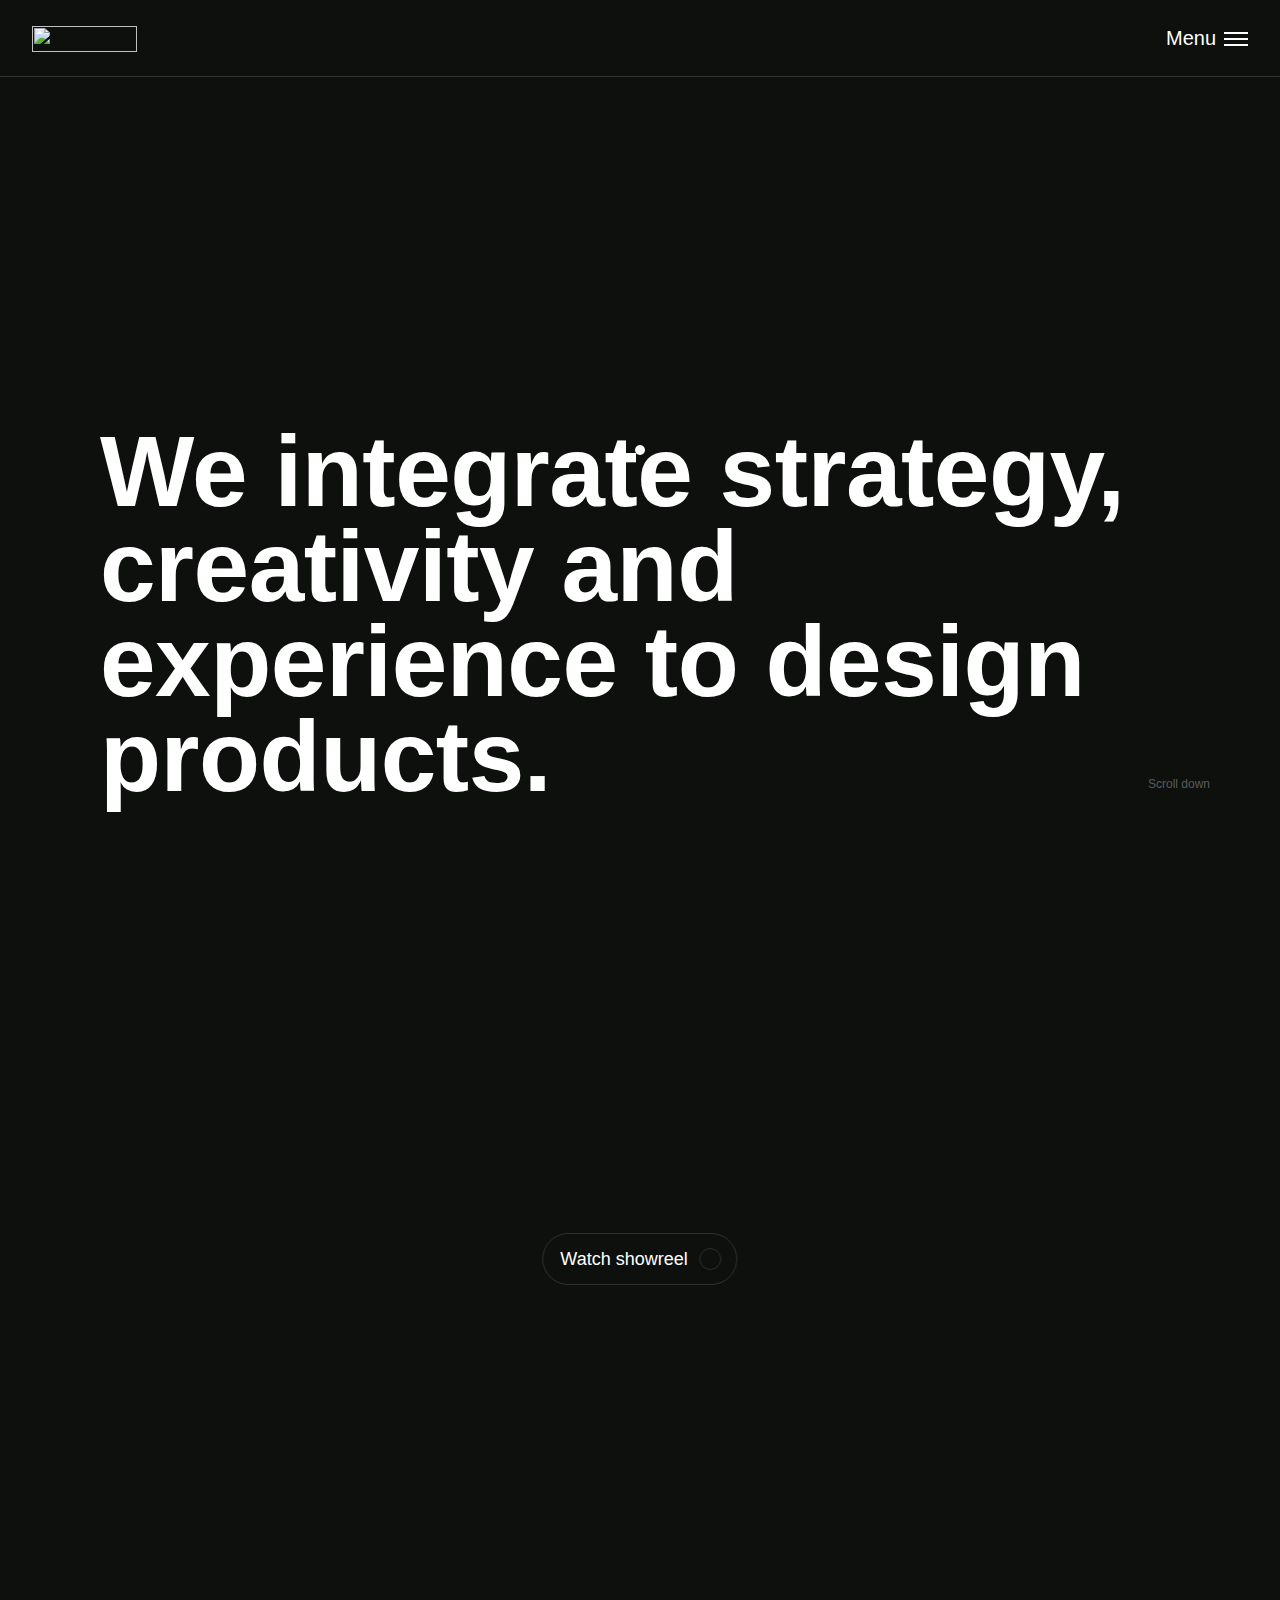
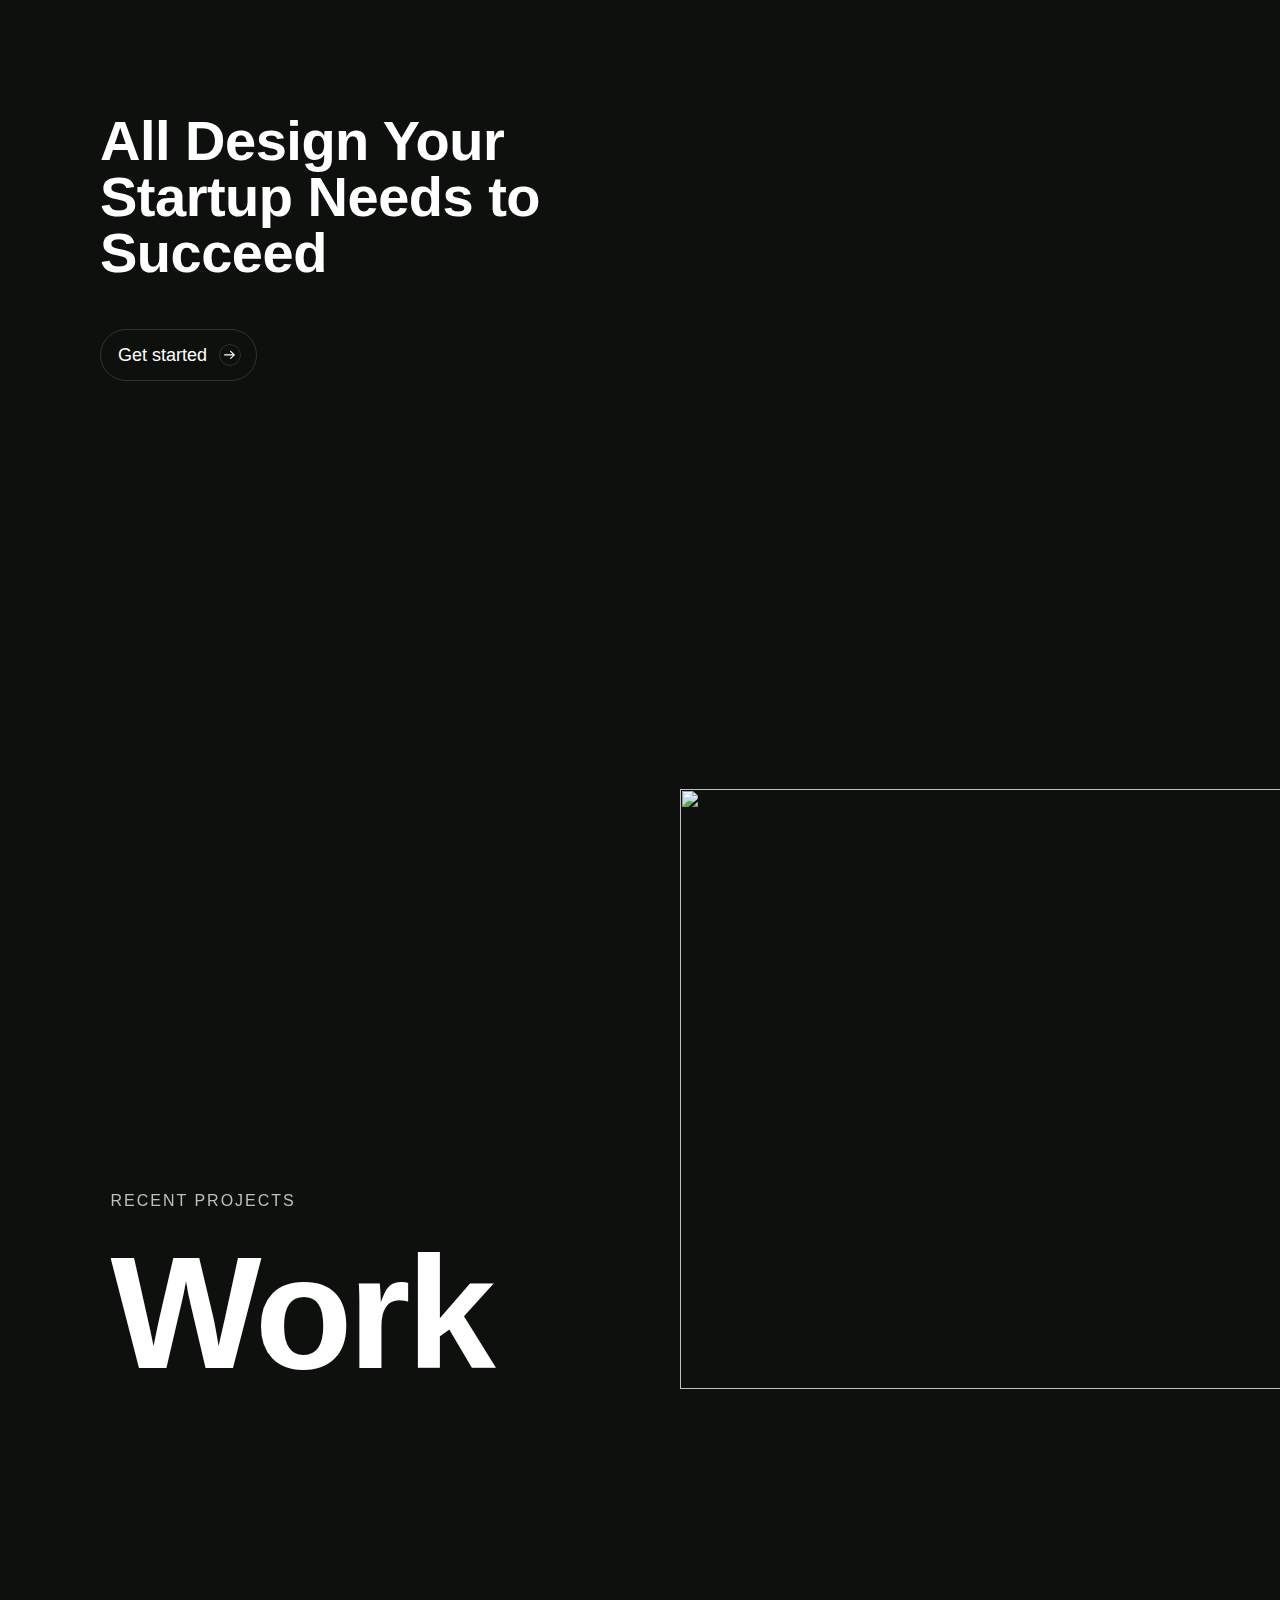
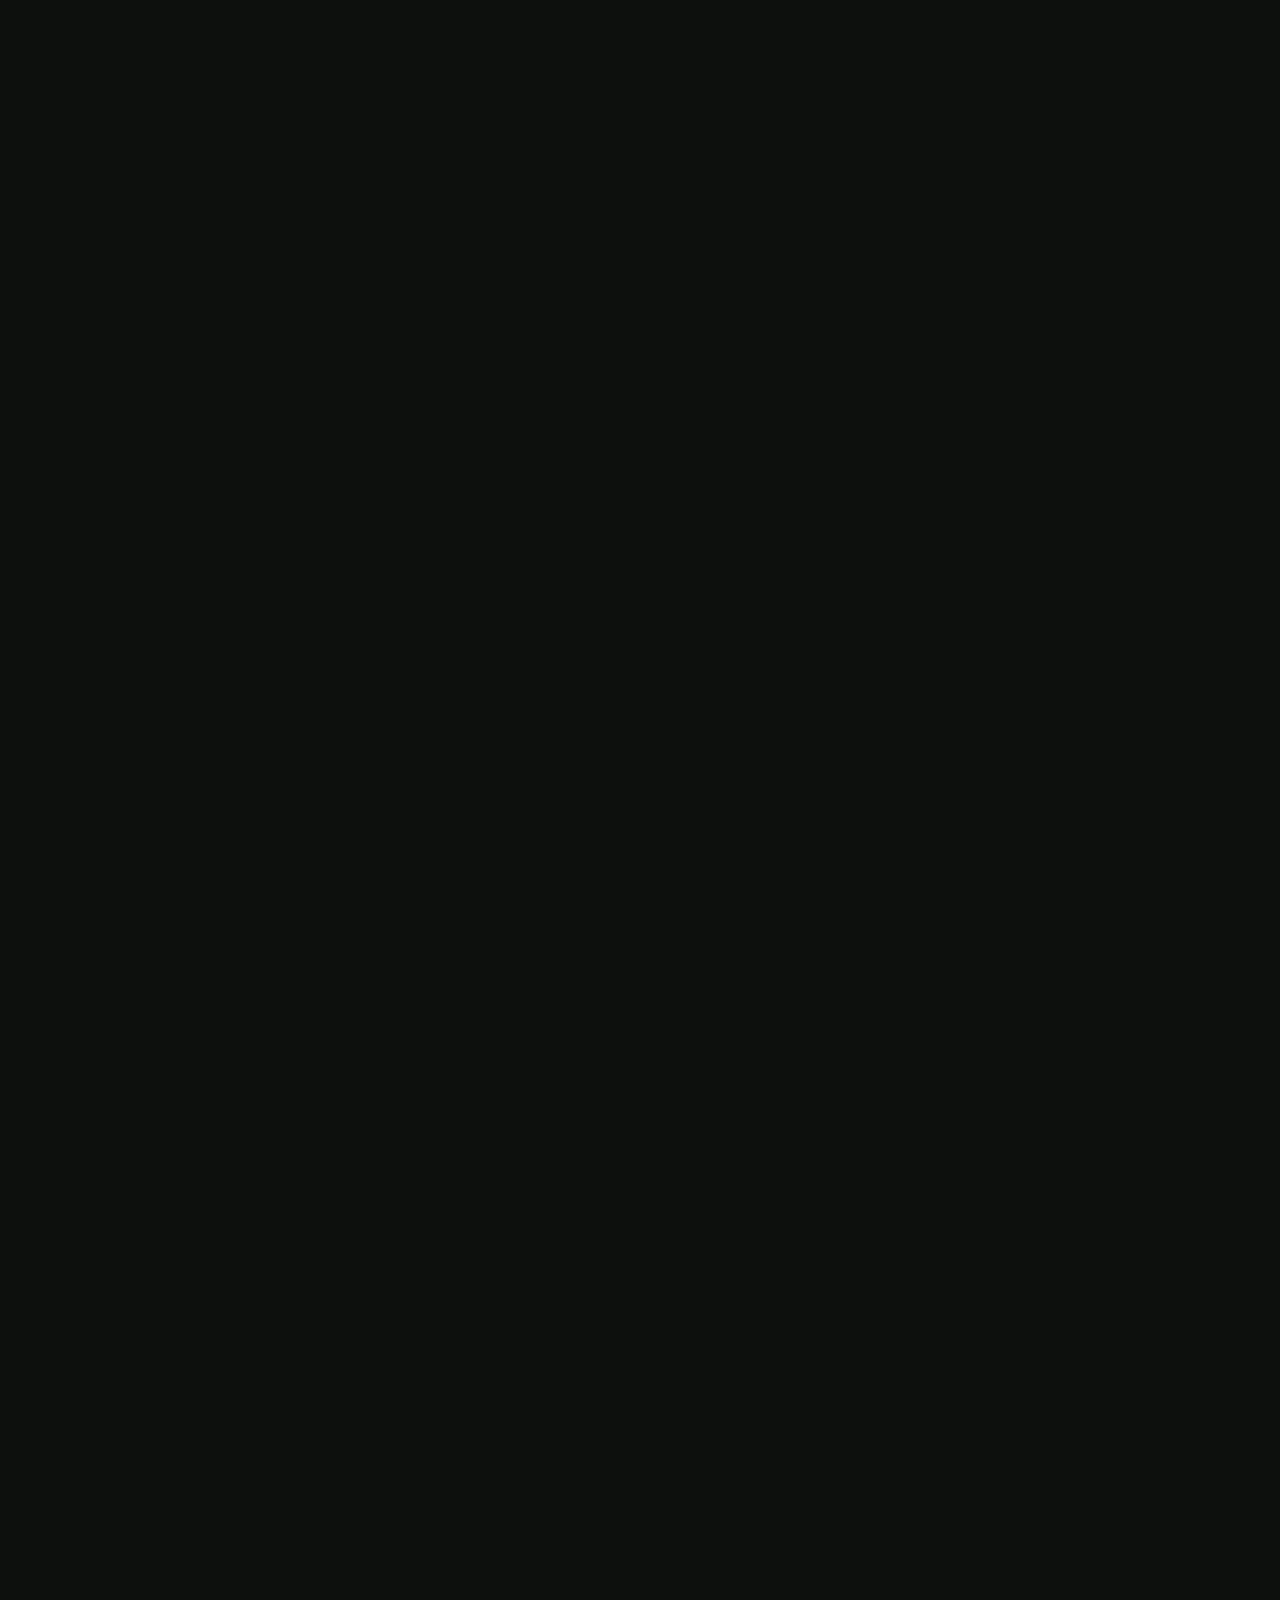
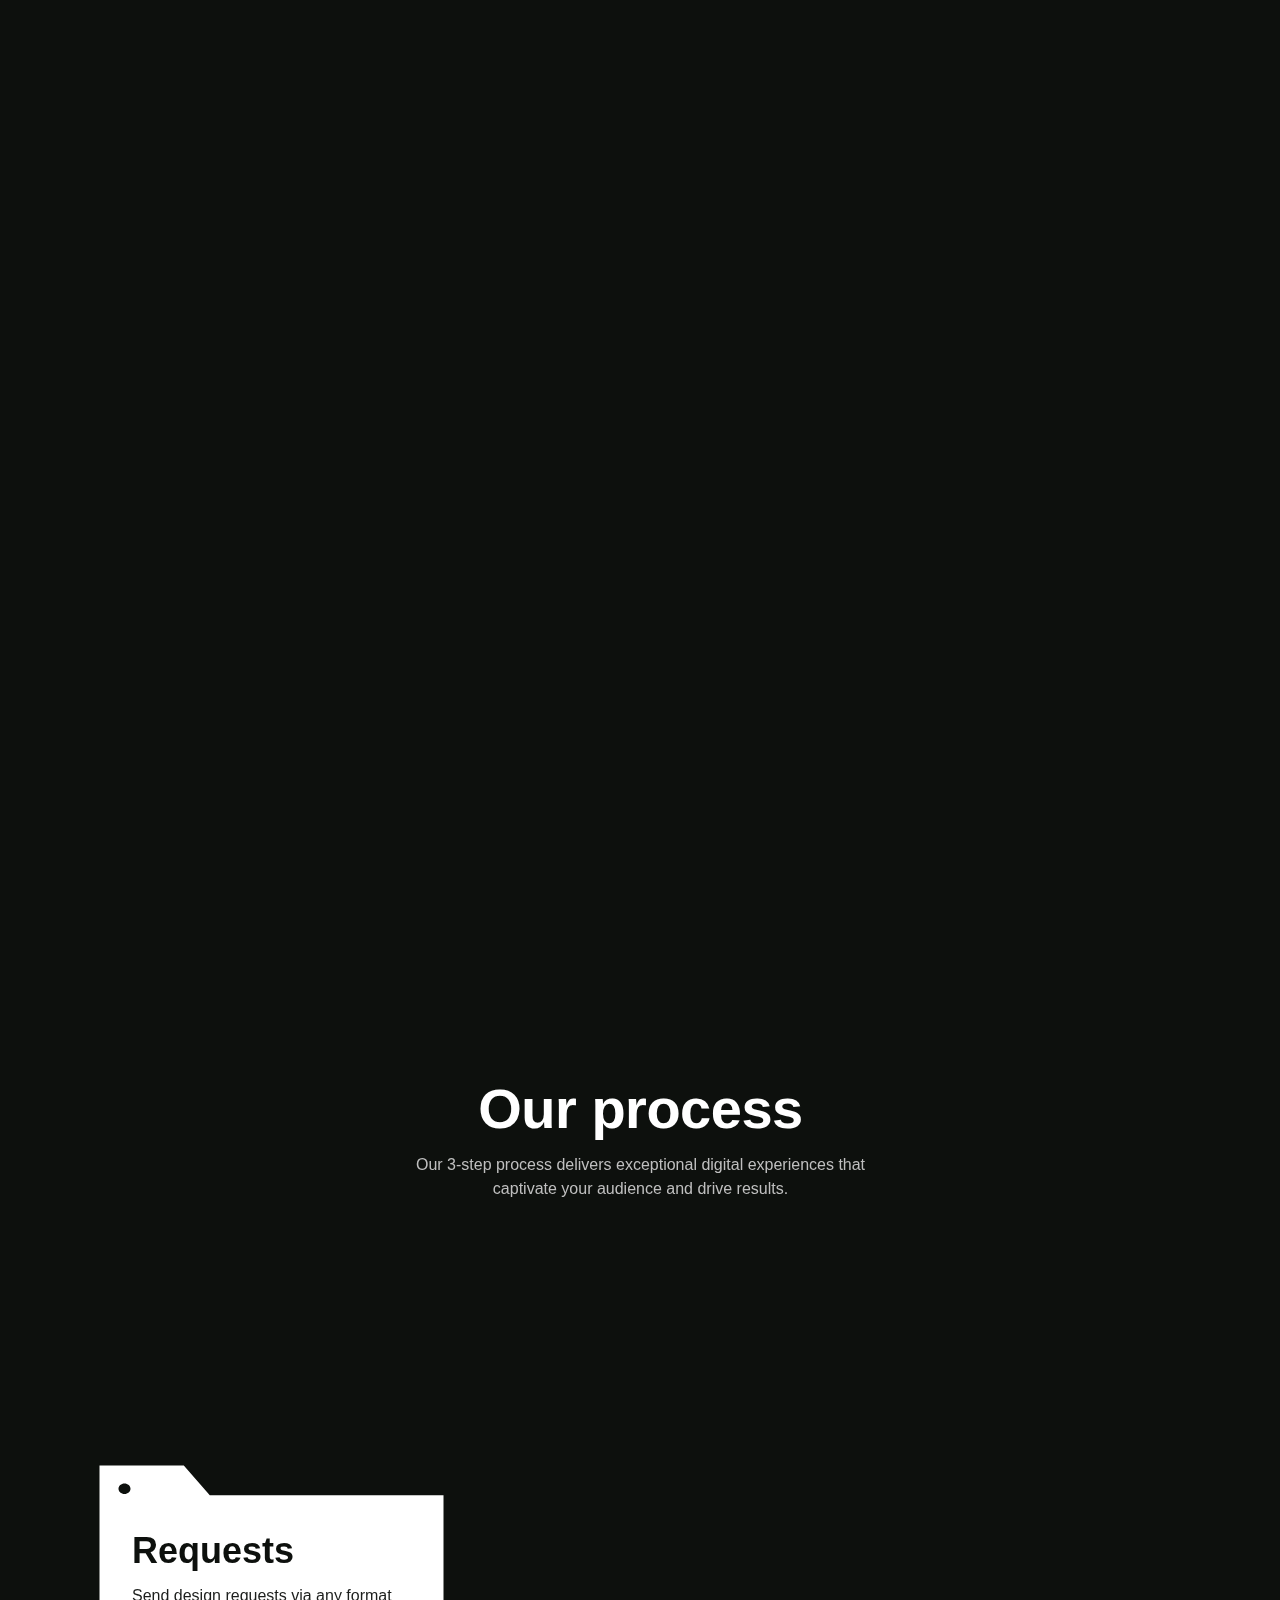
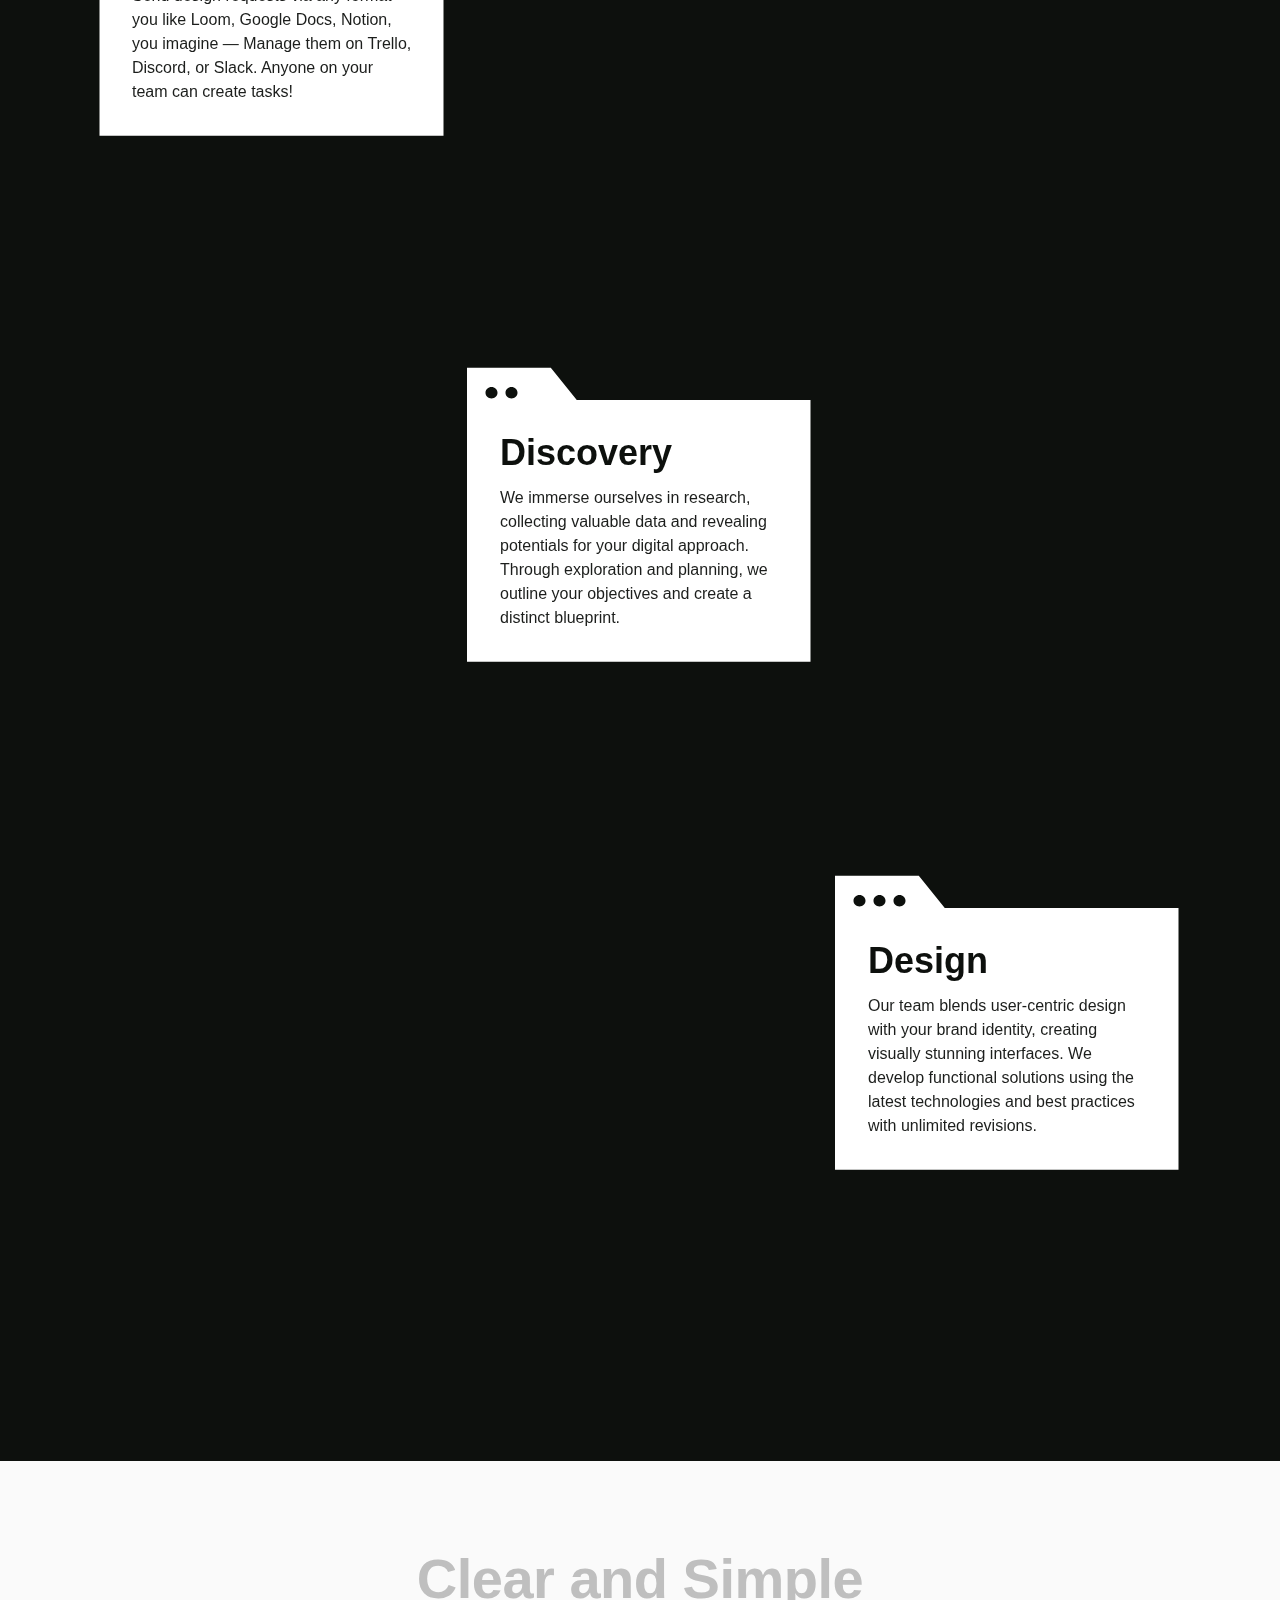
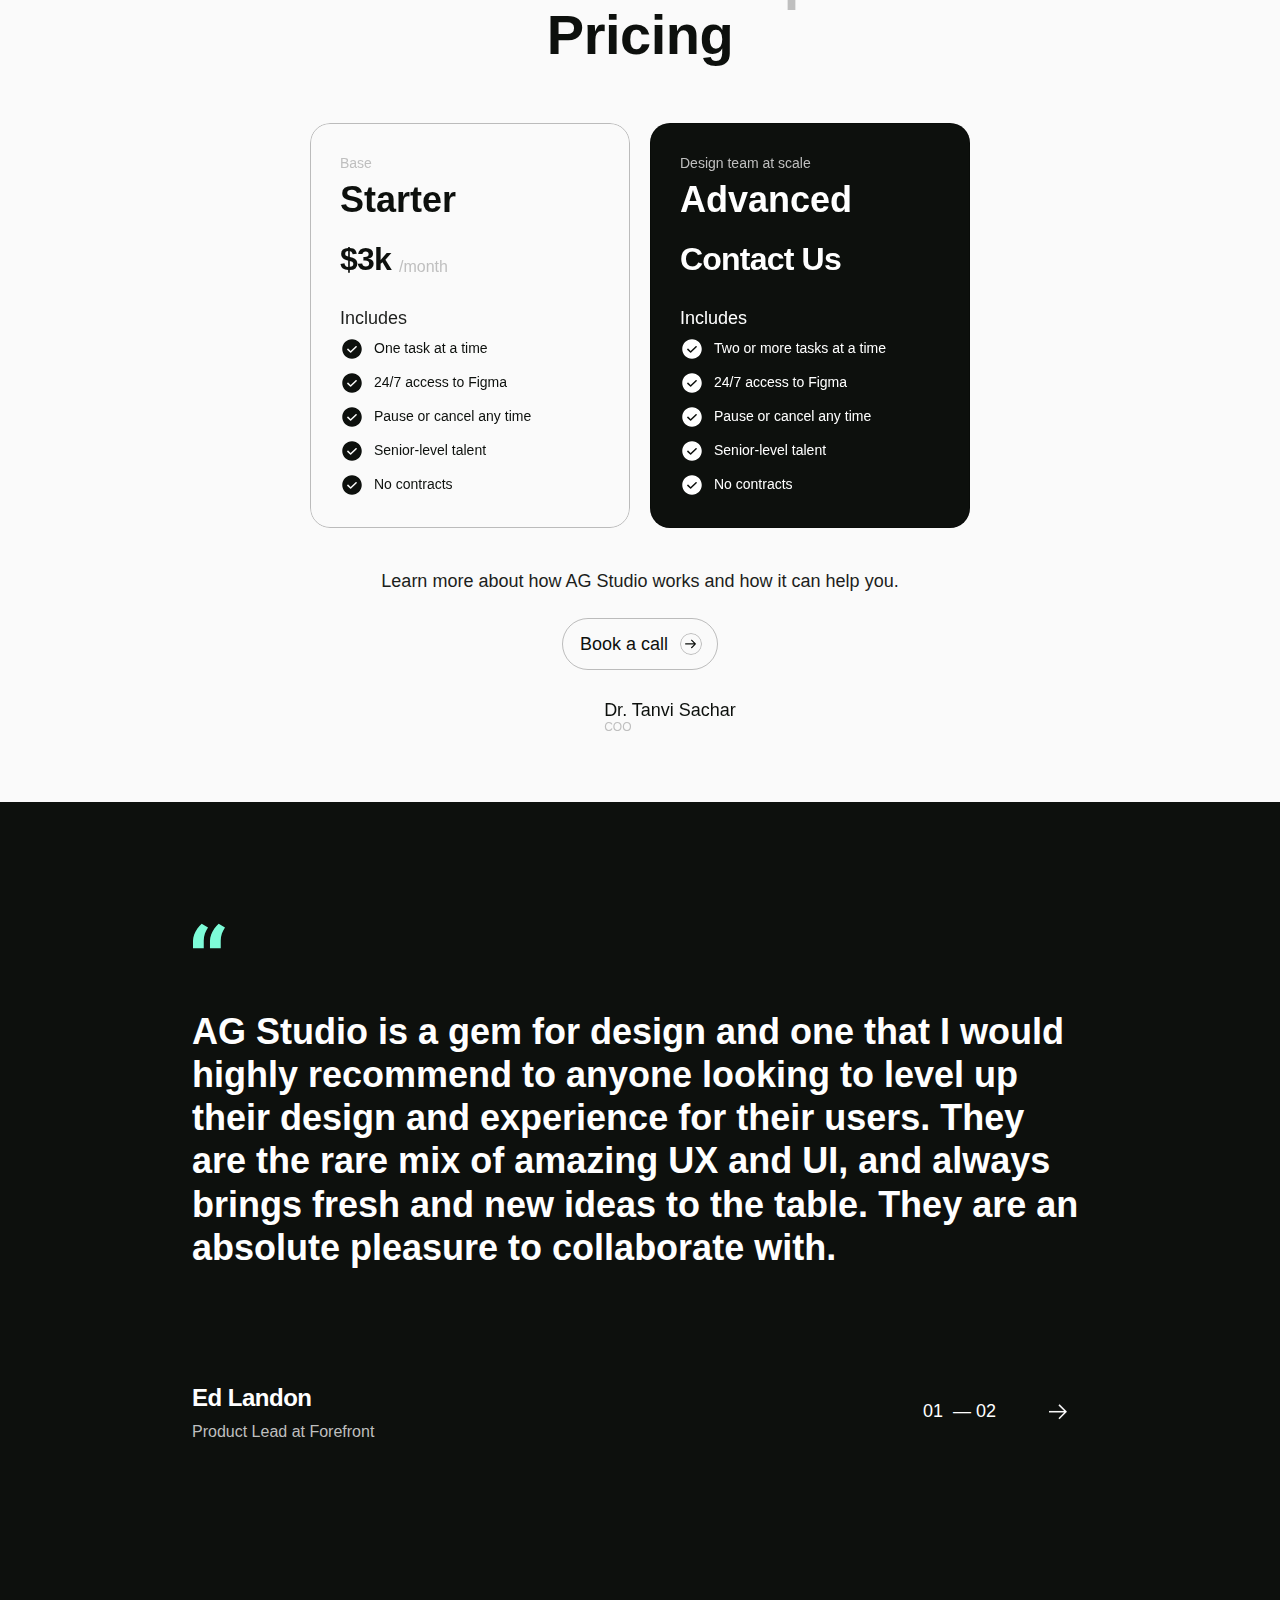
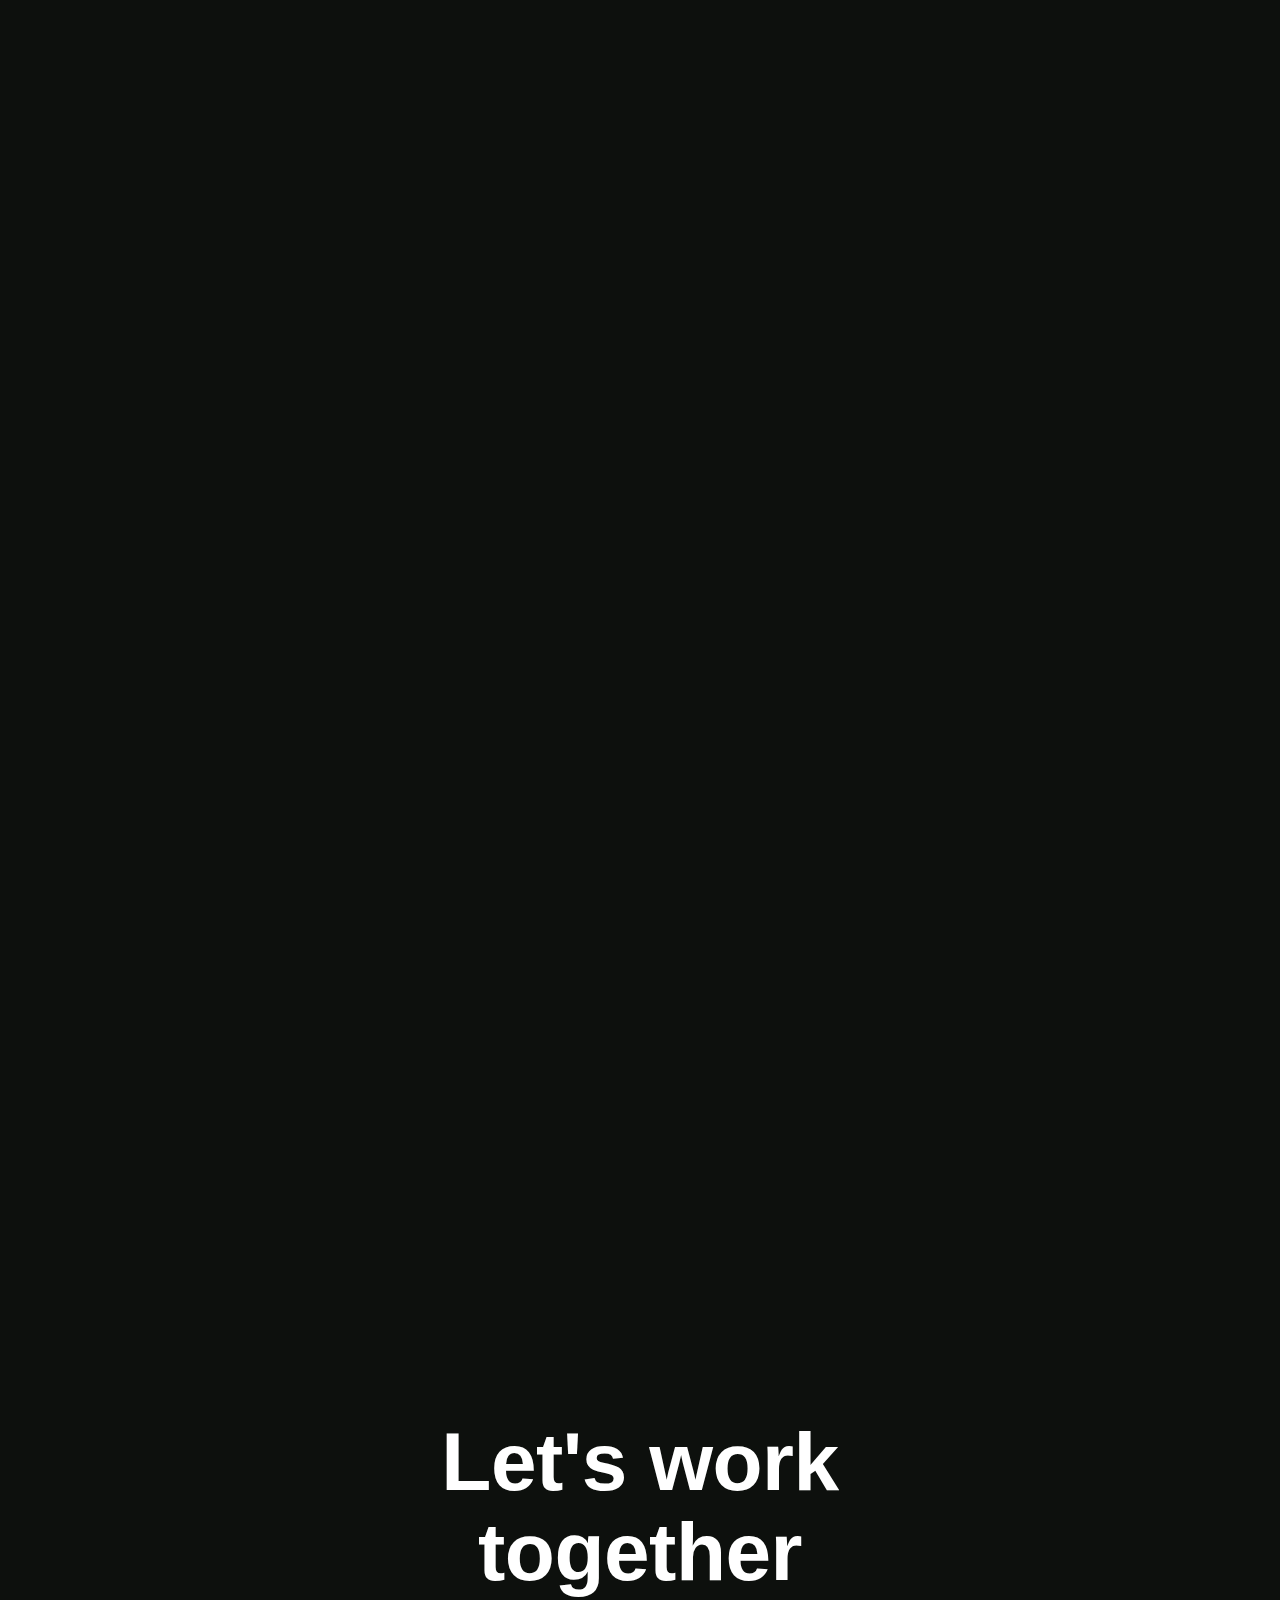
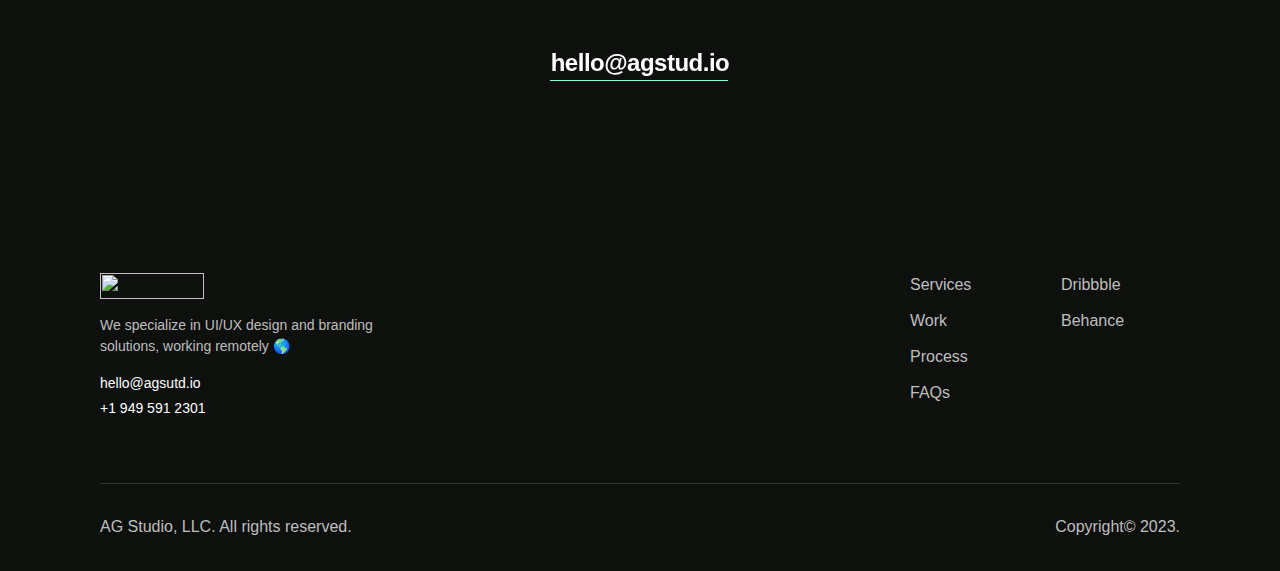
==== commit 85ea1b17: "upgrade" ====
--- a/index copy.html
+++ b/index copy.html
@@ -55,11 +55,17 @@
 	<link rel="modulepreload"
 		href="https://framerusercontent.com/sites/5IR5ezjfY3tMzLcsnohKJ5/fPMqjoCtEnecI0y6fwx8zDbVv9yLusKFkI91Qq6AoIk.ZYCDMVSV.mjs">
 	<link rel="modulepreload" href="https://framerusercontent.com/sites/5IR5ezjfY3tMzLcsnohKJ5/chunk-BPHFSLIL.mjs">
+
 	<link rel="modulepreload" href="https://framerusercontent.com/sites/5IR5ezjfY3tMzLcsnohKJ5/chunk-RE5LVYLW.mjs">
+
 	<link rel="modulepreload" href="https://framerusercontent.com/sites/5IR5ezjfY3tMzLcsnohKJ5/chunk-3M2FGPQN.mjs">
+
 	<link rel="modulepreload" href="https://framerusercontent.com/sites/5IR5ezjfY3tMzLcsnohKJ5/chunk-XXYZ3F43.mjs">
+
 	<link rel="modulepreload" href="https://framerusercontent.com/sites/5IR5ezjfY3tMzLcsnohKJ5/chunk-M46VRAVT.mjs">
+
 	<link rel="modulepreload" href="https://framerusercontent.com/sites/5IR5ezjfY3tMzLcsnohKJ5/chunk-42AGSLZL.mjs">
+	
 	<link rel="modulepreload" href="https://framerusercontent.com/sites/5IR5ezjfY3tMzLcsnohKJ5/chunk-MTCNGK6C.mjs"> -->
 	<style data-framer-css-ssr-minified=""
 		data-framer-components="framer-1Y58t framer-DWU6Q framer-bdXsS framer-lGzdU framer-vkUpM framer-lEzQ4 framer-1yueV framer-BViY4 framer-zmLIu framer-SBw0T framer-KF2CT">
